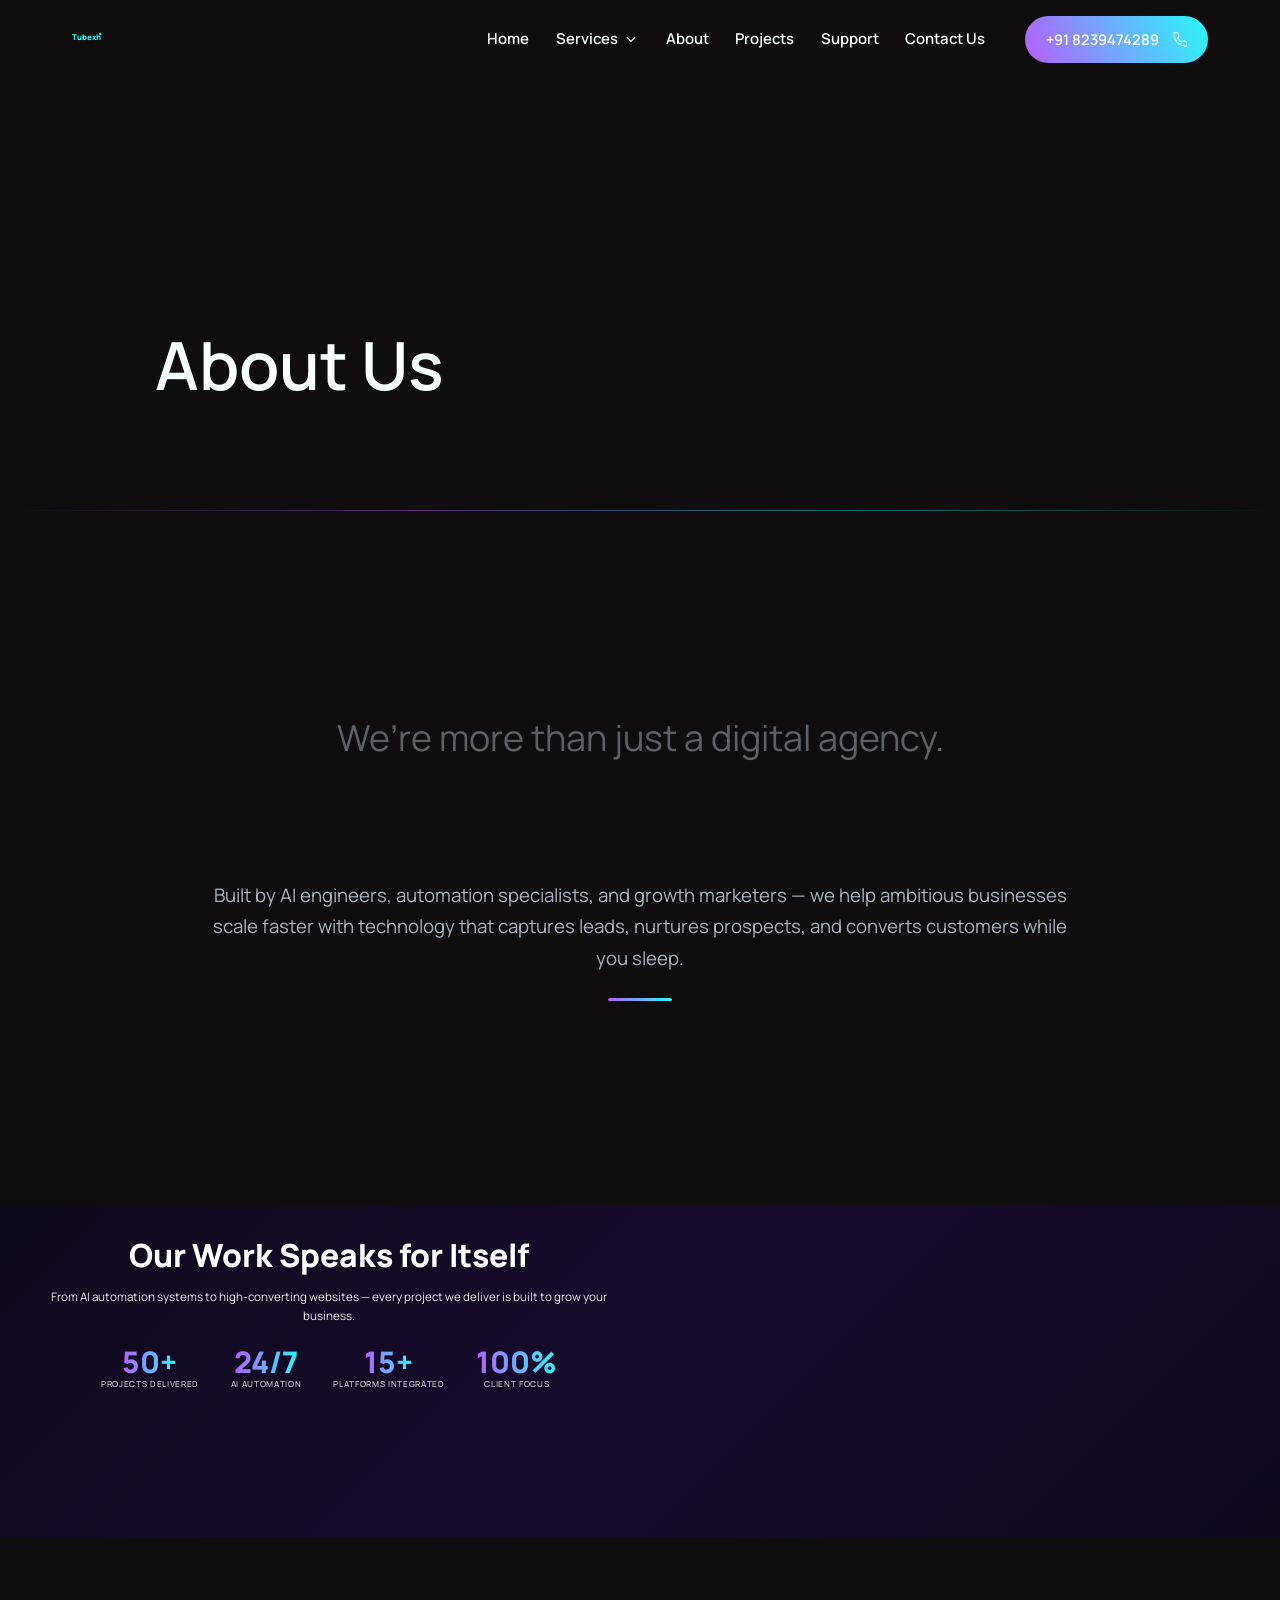
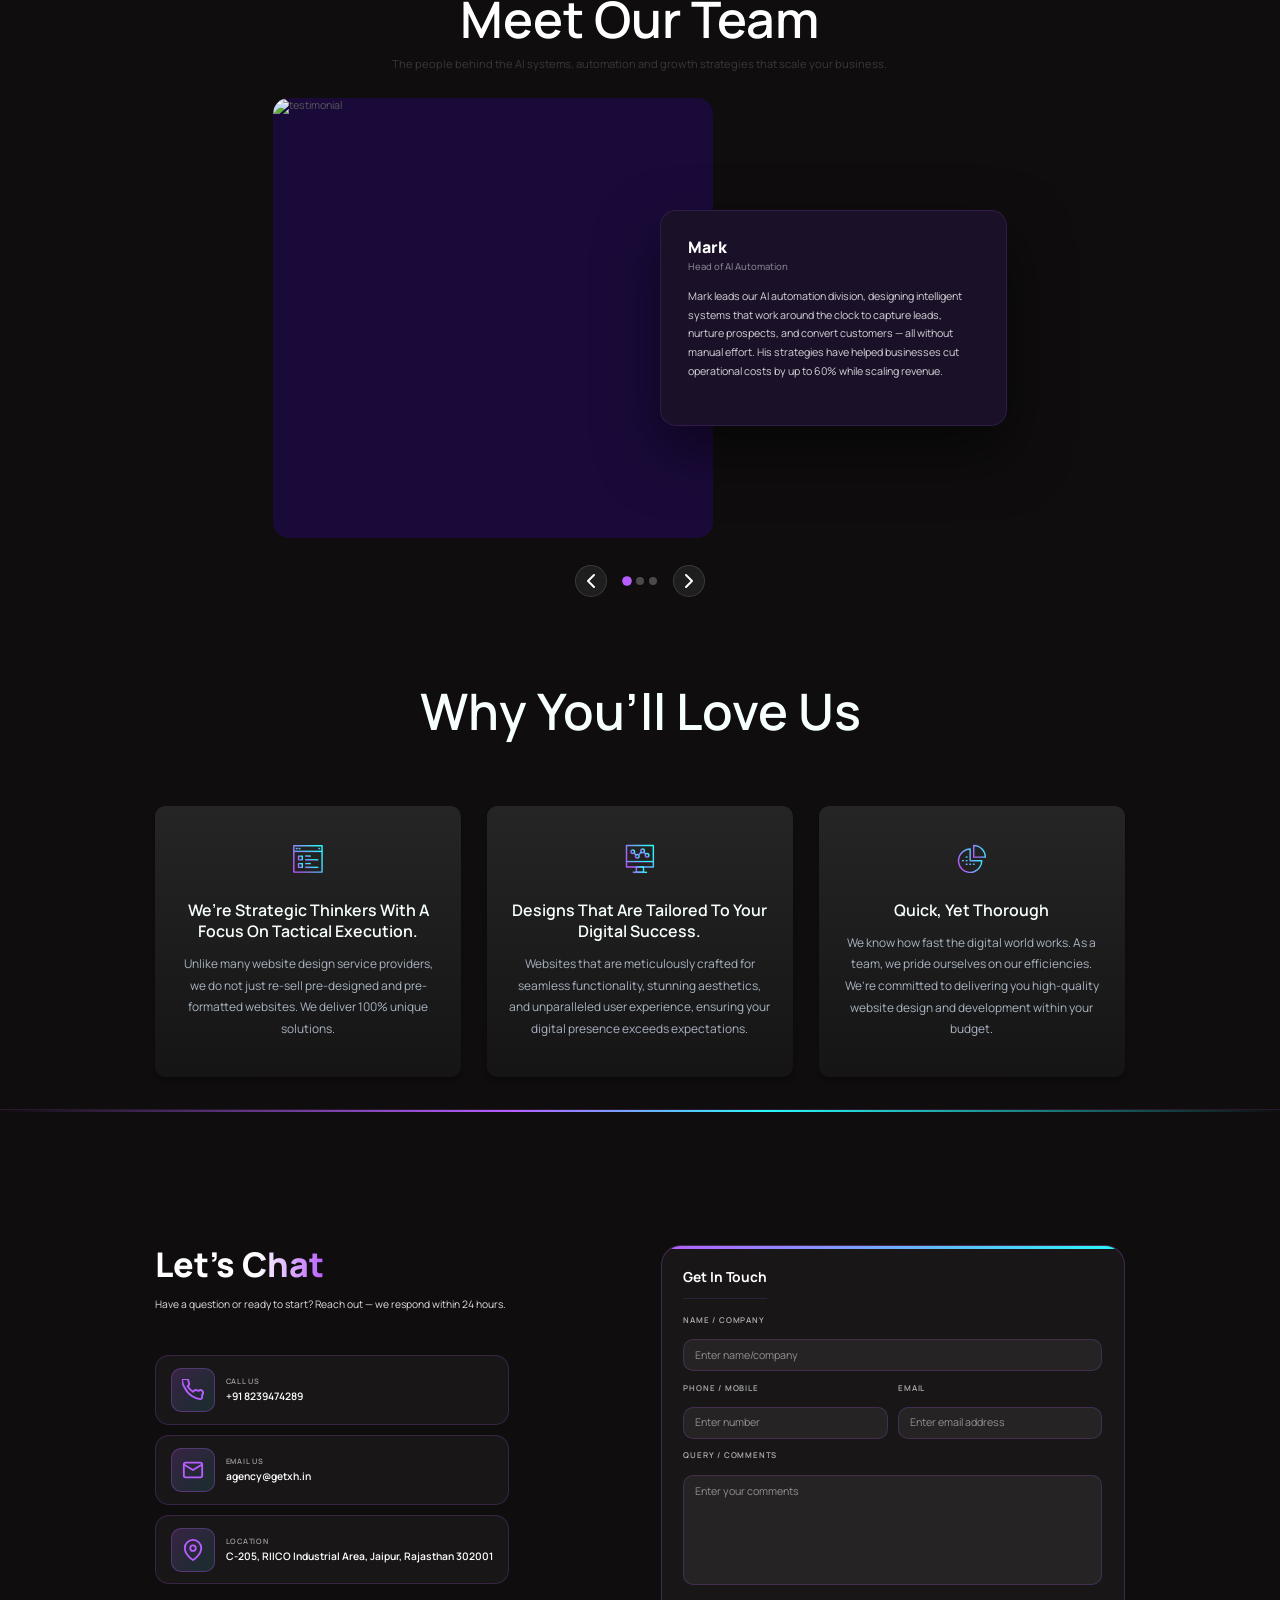
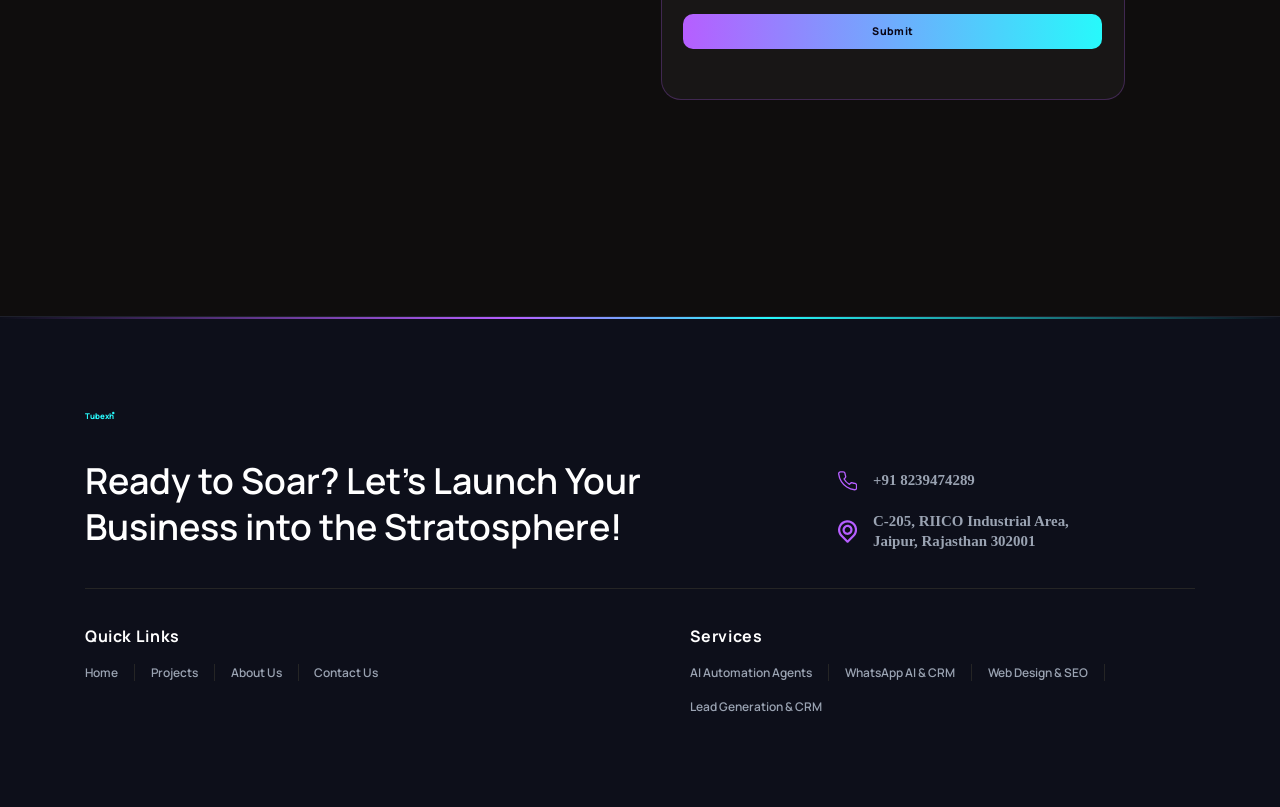
==== about/index.html @ eb11bc99 "Migrate to clean URLs: /about/, /contact/, /projects/ - Move about/contact/projects pages into subdi" ====
<!DOCTYPE html><html lang="en-AU" ><head><style id="tubexh-fouc-fix">html{background:#0f0d0d}body{opacity:0;transition:opacity 0.18s ease}.ct-code-block svg{max-width:3rem;max-height:3rem}</style><meta charset="UTF-8"><style id="staq-ccsspg-page">body{visibility:hidden}:root{--wp--preset--aspect-ratio--square:1;--wp--preset--aspect-ratio--4-3:4/3;--wp--preset--aspect-ratio--3-4:3/4;--wp--preset--aspect-ratio--3-2:3/2;--wp--preset--aspect-ratio--2-3:2/3;--wp--preset--aspect-ratio--16-9:16/9;--wp--preset--aspect-ratio--9-16:9/16;--wp--preset--color--black:#000000;--wp--preset--color--cyan-bluish-gray:#abb8c3;--wp--preset--color--white:#ffffff;--wp--preset--color--pale-pink:#f78da7;--wp--preset--color--vivid-red:#cf2e2e;--wp--preset--color--luminous-vivid-orange:#ff6900;--wp--preset--color--luminous-vivid-amber:#fcb900;--wp--preset--color--light-green-cyan:#7bdcb5;--wp--preset--color--vivid-green-cyan:#00d084;--wp--preset--color--pale-cyan-blue:#8ed1fc;--wp--preset--color--vivid-cyan-blue:#0693e3;--wp--preset--color--vivid-purple:#9b51e0;--wp--preset--gradient--vivid-cyan-blue-to-vivid-purple:linear-gradient(135deg,rgb(6,147,227) 0%,rgb(155,81,224) 100%);--wp--preset--gradient--light-green-cyan-to-vivid-green-cyan:linear-gradient(135deg,rgb(122,220,180) 0%,rgb(0,208,130) 100%);--wp--preset--gradient--luminous-vivid-amber-to-luminous-vivid-orange:linear-gradient(135deg,rgb(252,185,0) 0%,rgb(255,105,0) 100%);--wp--preset--gradient--luminous-vivid-orange-to-vivid-red:linear-gradient(135deg,rgb(255,105,0) 0%,rgb(207,46,46) 100%);--wp--preset--gradient--very-light-gray-to-cyan-bluish-gray:linear-gradient(135deg,rgb(238,238,238) 0%,rgb(169,184,195) 100%);--wp--preset--gradient--cool-to-warm-spectrum:linear-gradient(135deg,rgb(74,234,220) 0%,rgb(151,120,209) 20%,rgb(207,42,186) 40%,rgb(238,44,130) 60%,rgb(251,105,98) 80%,rgb(254,248,76) 100%);--wp--preset--gradient--blush-light-purple:linear-gradient(135deg,rgb(255,206,236) 0%,rgb(152,150,240) 100%);--wp--preset--gradient--blush-bordeaux:linear-gradient(135deg,rgb(254,205,165) 0%,rgb(254,45,45) 50%,rgb(107,0,62) 100%);--wp--preset--gradient--luminous-dusk:linear-gradient(135deg,rgb(255,203,112) 0%,rgb(199,81,192) 50%,rgb(65,88,208) 100%);--wp--preset--gradient--pale-ocean:linear-gradient(135deg,rgb(255,245,203) 0%,rgb(182,227,212) 50%,rgb(51,167,181) 100%);--wp--preset--gradient--electric-grass:linear-gradient(135deg,rgb(202,248,128) 0%,rgb(113,206,126) 100%);--wp--preset--gradient--midnight:linear-gradient(135deg,rgb(2,3,129) 0%,rgb(40,116,252) 100%);--wp--preset--font-size--small:13px;--wp--preset--font-size--medium:20px;--wp--preset--font-size--large:36px;--wp--preset--font-size--x-large:42px;--wp--preset--font-family--bwmodelicass-01:"BwModelicaSS01";--wp--preset--font-family--bwmodelicass-01-hairline:"BwModelicaSS01-Hairline";--wp--preset--font-family--meticula:"Meticula";--wp--preset--font-family--meticula-outline:"Meticula-Outline";--wp--preset--spacing--20:0.44rem;--wp--preset--spacing--30:0.67rem;--wp--preset--spacing--40:1rem;--wp--preset--spacing--50:1.5rem;--wp--preset--spacing--60:2.25rem;--wp--preset--spacing--70:3.38rem;--wp--preset--spacing--80:5.06rem;--wp--preset--shadow--natural:6px 6px 9px rgba(0, 0, 0, 0.2);--wp--preset--shadow--deep:12px 12px 50px rgba(0, 0, 0, 0.4);--wp--preset--shadow--sharp:6px 6px 0px rgba(0, 0, 0, 0.2);--wp--preset--shadow--outlined:6px 6px 0px -3px rgb(255, 255, 255), 6px 6px rgb(0, 0, 0);--wp--preset--shadow--crisp:6px 6px 0px rgb(0, 0, 0)}.btnGradientArrow{animation-duration:1s;animation-iteration-count:infinite}body{visibility:inherit}:root{--wp--preset--aspect-ratio--square:1;--wp--preset--aspect-ratio--4-3:4/3;--wp--preset--aspect-ratio--3-4:3/4;--wp--preset--aspect-ratio--3-2:3/2;--wp--preset--aspect-ratio--2-3:2/3;--wp--preset--aspect-ratio--16-9:16/9;--wp--preset--aspect-ratio--9-16:9/16;--wp--preset--color--black:#000000;--wp--preset--color--cyan-bluish-gray:#abb8c3;--wp--preset--color--white:#ffffff;--wp--preset--color--pale-pink:#f78da7;--wp--preset--color--vivid-red:#cf2e2e;--wp--preset--color--luminous-vivid-orange:#ff6900;--wp--preset--color--luminous-vivid-amber:#fcb900;--wp--preset--color--light-green-cyan:#7bdcb5;--wp--preset--color--vivid-green-cyan:#00d084;--wp--preset--color--pale-cyan-blue:#8ed1fc;--wp--preset--color--vivid-cyan-blue:#0693e3;--wp--preset--color--vivid-purple:#9b51e0;--wp--preset--gradient--vivid-cyan-blue-to-vivid-purple:linear-gradient(135deg,rgb(6,147,227) 0%,rgb(155,81,224) 100%);--wp--preset--gradient--light-green-cyan-to-vivid-green-cyan:linear-gradient(135deg,rgb(122,220,180) 0%,rgb(0,208,130) 100%);--wp--preset--gradient--luminous-vivid-amber-to-luminous-vivid-orange:linear-gradient(135deg,rgb(252,185,0) 0%,rgb(255,105,0) 100%);--wp--preset--gradient--luminous-vivid-orange-to-vivid-red:linear-gradient(135deg,rgb(255,105,0) 0%,rgb(207,46,46) 100%);--wp--preset--gradient--very-light-gray-to-cyan-bluish-gray:linear-gradient(135deg,rgb(238,238,238) 0%,rgb(169,184,195) 100%);--wp--preset--gradient--cool-to-warm-spectrum:linear-gradient(135deg,rgb(74,234,220) 0%,rgb(151,120,209) 20%,rgb(207,42,186) 40%,rgb(238,44,130) 60%,rgb(251,105,98) 80%,rgb(254,248,76) 100%);--wp--preset--gradient--blush-light-purple:linear-gradient(135deg,rgb(255,206,236) 0%,rgb(152,150,240) 100%);--wp--preset--gradient--blush-bordeaux:linear-gradient(135deg,rgb(254,205,165) 0%,rgb(254,45,45) 50%,rgb(107,0,62) 100%);--wp--preset--gradient--luminous-dusk:linear-gradient(135deg,rgb(255,203,112) 0%,rgb(199,81,192) 50%,rgb(65,88,208) 100%);--wp--preset--gradient--pale-ocean:linear-gradient(135deg,rgb(255,245,203) 0%,rgb(182,227,212) 50%,rgb(51,167,181) 100%);--wp--preset--gradient--electric-grass:linear-gradient(135deg,rgb(202,248,128) 0%,rgb(113,206,126) 100%);--wp--preset--gradient--midnight:linear-gradient(135deg,rgb(2,3,129) 0%,rgb(40,116,252) 100%);--wp--preset--font-size--small:13px;--wp--preset--font-size--medium:20px;--wp--preset--font-size--large:36px;--wp--preset--font-size--x-large:42px;--wp--preset--font-family--bwmodelicass-01:"BwModelicaSS01";--wp--preset--font-family--bwmodelicass-01-hairline:"BwModelicaSS01-Hairline";--wp--preset--font-family--meticula:"Meticula";--wp--preset--font-family--meticula-outline:"Meticula-Outline";--wp--preset--spacing--20:0.44rem;--wp--preset--spacing--30:0.67rem;--wp--preset--spacing--40:1rem;--wp--preset--spacing--50:1.5rem;--wp--preset--spacing--60:2.25rem;--wp--preset--spacing--70:3.38rem;--wp--preset--spacing--80:5.06rem;--wp--preset--shadow--natural:6px 6px 9px rgba(0, 0, 0, 0.2);--wp--preset--shadow--deep:12px 12px 50px rgba(0, 0, 0, 0.4);--wp--preset--shadow--sharp:6px 6px 0px rgba(0, 0, 0, 0.2);--wp--preset--shadow--outlined:6px 6px 0px -3px rgb(255, 255, 255), 6px 6px rgb(0, 0, 0);--wp--preset--shadow--crisp:6px 6px 0px rgb(0, 0, 0)}</style><meta name="viewport" content="width=device-width, initial-scale=1.0"><meta name='robots' content='index, follow, max-image-preview:large, max-snippet:-1, max-video-preview:-1' /><title>About Us | Tubexh – AI Automation & Digital Growth Agency</title><link staq-combined staq-no-minify rel="preload" as="style" onload="this.onload=null;this.rel='stylesheet'" type="text/css" media="all" href="/css/about-page.css"/><noscript staq-tag><link staq-combined staq-no-minify href="/css/about-page.css" rel="stylesheet" type="text/css" media="all"/></noscript><meta name="description" content="Learn about Tubexh – a Jaipur-based AI automation and digital growth agency." /><link rel="canonical" href="https://getxh.in/about/"/><meta property="og:locale" content="en_US" /><meta property="og:type" content="article" /><meta property="og:title" content="About Us - Tubexh" /><meta property="og:description" content="Learn about Tubexh – a Jaipur-based AI automation and digital growth agency." /><meta property="og:url" content="Learn about Tubexh – a Jaipur-based AI automation and digital growth agency helping businesses scale with WhatsApp bots, CRM, and web solutions." /><meta property="og:site_name" content="Tubexh" /><meta property="article:modified_time" content="2024-07-25T08:30:06+00:00" /><meta property="og:image:type" content="image/png" /><meta name="twitter:card" content="summary_large_image" /><script type="application/ld+json" class="yoast-schema-graph">{"@context":"https:\/\/schema.org","@graph":[{"@type":"WebPage","@id":"https:\/\/www.getxh.in\/about-us-tubexh\/","url":"https:\/\/www.getxh.in\/about-us-tubexh\/","name":"About Us - Tubexh","isPartOf":{"@id":"https:\/\/www.getxh.in\/#website"},"datePublished":"2020-09-25T01:45:56+00:00","dateModified":"2024-07-25T08:30:06+00:00","description":"Tubexh is a Jaipur-based AI automation and digital growth agency helping businesses scale with AI chatbots, WhatsApp automation, CRM systems, and websites. We have developed our own ultimate Oriented Content Management System for all business applications.","breadcrumb":{"@id":"https:\/\/www.getxh.in\/about-us-tubexh\/#breadcrumb"},"inLanguage":"en-AU","potentialAction":[{"@type":"ReadAction","target":["https:\/\/www.getxh.in\/about-us-tubexh\/"]}]},{"@type":"BreadcrumbList","@id":"https:\/\/www.getxh.in\/about-us-tubexh\/#breadcrumb","itemListElement":[{"@type":"ListItem","position":1,"name":"Home","item":"https:\/\/www.getxh.in\/"},{"@type":"ListItem","position":2,"name":"About Us"}]},{"@type":"WebSite","@id":"https:\/\/www.getxh.in\/#website","url":"https:\/\/www.getxh.in\/","name":"Tubexh","description":"Innovative Solutions for Your Digital Success","publisher":{"@id":"https:\/\/www.getxh.in\/#organization"},"alternateName":"AI Automation Agency","potentialAction":[{"@type":"SearchAction","target":{"@type":"EntryPoint","urlTemplate":"https:\/\/www.getxh.in\/?s={search_term_string}"},"query-input":{"@type":"PropertyValueSpecification","valueRequired":true,"valueName":"search_term_string"}}],"inLanguage":"en-AU"},{"@type":"Organization","@id":"https:\/\/www.getxh.in\/#organization","name":"Tubexh","alternateName":"AI Automation Agency","url":"https:\/\/www.getxh.in\/","logo":{"@type":"ImageObject","inLanguage":"en-AU","@id":"https:\/\/www.getxh.in\/#\/schema\/logo\/image\/","url":"https://getxh.in/logo.png","contentUrl":"https://getxh.in/logo.png","width":186,"height":199,"caption":"Tubexh"},"image":{"@id":"https:\/\/www.getxh.in\/#\/schema\/logo\/image\/"}}]}</script><link rel="alternate" title="oEmbed (JSON)" type="application/json+oembed" href="/wp-json/oembed/1.0/embed?url=https%3A%2F%2Fwww.getxh.in%2Fabout-us-tubexh%2F"/><link rel="alternate" title="oEmbed (XML)" type="text/xml+oembed" href="/wp-json/oembed/1.0/embed?url=https%3A%2F%2Fwww.getxh.in%2Fabout-us-tubexh%2F&#038;format=xml"/><style id='wp-img-auto-sizes-contain-inline-css' type='text/css'>img:is([sizes=auto i],[sizes^="auto," i]){contain-intrinsic-size:3000px 1500px}</style><style id='classic-theme-styles-inline-css' type='text/css'>.wp-block-button__link{color:#fff;background-color:#32373c;border-radius:9999px;box-shadow:none;text-decoration:none;padding:calc(.667em + 2px) calc(1.333em + 2px);font-size:1.125em}.wp-block-file__button{background:#32373c;color:#fff;text-decoration:none}</style><style id='global-styles-inline-css' type='text/css'>:root{--wp--preset--aspect-ratio--square:1;--wp--preset--aspect-ratio--4-3:4/3;--wp--preset--aspect-ratio--3-4:3/4;--wp--preset--aspect-ratio--3-2:3/2;--wp--preset--aspect-ratio--2-3:2/3;--wp--preset--aspect-ratio--16-9:16/9;--wp--preset--aspect-ratio--9-16:9/16;--wp--preset--color--black:#000000;--wp--preset--color--cyan-bluish-gray:#abb8c3;--wp--preset--color--white:#ffffff;--wp--preset--color--pale-pink:#f78da7;--wp--preset--color--vivid-red:#cf2e2e;--wp--preset--color--luminous-vivid-orange:#ff6900;--wp--preset--color--luminous-vivid-amber:#fcb900;--wp--preset--color--light-green-cyan:#7bdcb5;--wp--preset--color--vivid-green-cyan:#00d084;--wp--preset--color--pale-cyan-blue:#8ed1fc;--wp--preset--color--vivid-cyan-blue:#0693e3;--wp--preset--color--vivid-purple:#9b51e0;--wp--preset--gradient--vivid-cyan-blue-to-vivid-purple:linear-gradient(135deg,rgb(6,147,227) 0%,rgb(155,81,224) 100%);--wp--preset--gradient--light-green-cyan-to-vivid-green-cyan:linear-gradient(135deg,rgb(122,220,180) 0%,rgb(0,208,130) 100%);--wp--preset--gradient--luminous-vivid-amber-to-luminous-vivid-orange:linear-gradient(135deg,rgb(252,185,0) 0%,rgb(255,105,0) 100%);--wp--preset--gradient--luminous-vivid-orange-to-vivid-red:linear-gradient(135deg,rgb(255,105,0) 0%,rgb(207,46,46) 100%);--wp--preset--gradient--very-light-gray-to-cyan-bluish-gray:linear-gradient(135deg,rgb(238,238,238) 0%,rgb(169,184,195) 100%);--wp--preset--gradient--cool-to-warm-spectrum:linear-gradient(135deg,rgb(74,234,220) 0%,rgb(151,120,209) 20%,rgb(207,42,186) 40%,rgb(238,44,130) 60%,rgb(251,105,98) 80%,rgb(254,248,76) 100%);--wp--preset--gradient--blush-light-purple:linear-gradient(135deg,rgb(255,206,236) 0%,rgb(152,150,240) 100%);--wp--preset--gradient--blush-bordeaux:linear-gradient(135deg,rgb(254,205,165) 0%,rgb(254,45,45) 50%,rgb(107,0,62) 100%);--wp--preset--gradient--luminous-dusk:linear-gradient(135deg,rgb(255,203,112) 0%,rgb(199,81,192) 50%,rgb(65,88,208) 100%);--wp--preset--gradient--pale-ocean:linear-gradient(135deg,rgb(255,245,203) 0%,rgb(182,227,212) 50%,rgb(51,167,181) 100%);--wp--preset--gradient--electric-grass:linear-gradient(135deg,rgb(202,248,128) 0%,rgb(113,206,126) 100%);--wp--preset--gradient--midnight:linear-gradient(135deg,rgb(2,3,129) 0%,rgb(40,116,252) 100%);--wp--preset--font-size--small:13px;--wp--preset--font-size--medium:20px;--wp--preset--font-size--large:36px;--wp--preset--font-size--x-large:42px;--wp--preset--font-family--bwmodelicass-01:"BwModelicaSS01";--wp--preset--font-family--bwmodelicass-01-hairline:"BwModelicaSS01-Hairline";--wp--preset--font-family--meticula:"Meticula";--wp--preset--font-family--meticula-outline:"Meticula-Outline";--wp--preset--spacing--20:0.44rem;--wp--preset--spacing--30:0.67rem;--wp--preset--spacing--40:1rem;--wp--preset--spacing--50:1.5rem;--wp--preset--spacing--60:2.25rem;--wp--preset--spacing--70:3.38rem;--wp--preset--spacing--80:5.06rem;--wp--preset--shadow--natural:6px 6px 9px rgba(0, 0, 0, 0.2);--wp--preset--shadow--deep:12px 12px 50px rgba(0, 0, 0, 0.4);--wp--preset--shadow--sharp:6px 6px 0px rgba(0, 0, 0, 0.2);--wp--preset--shadow--outlined:6px 6px 0px -3px rgb(255, 255, 255), 6px 6px rgb(0, 0, 0);--wp--preset--shadow--crisp:6px 6px 0px rgb(0, 0, 0)}:where(.is-layout-flex){gap:.5em}:where(.is-layout-grid){gap:.5em}body .is-layout-flex{display:flex}.is-layout-flex{flex-wrap:wrap;align-items:center}.is-layout-flex>:is(*,div){margin:0}body .is-layout-grid{display:grid}.is-layout-grid>:is(*,div){margin:0}:where(.wp-block-columns.is-layout-flex){gap:2em}:where(.wp-block-columns.is-layout-grid){gap:2em}:where(.wp-block-post-template.is-layout-flex){gap:1.25em}:where(.wp-block-post-template.is-layout-grid){gap:1.25em}.has-black-color{color:var(--wp--preset--color--black)!important}.has-cyan-bluish-gray-color{color:var(--wp--preset--color--cyan-bluish-gray)!important}.has-white-color{color:var(--wp--preset--color--white)!important}.has-pale-pink-color{color:var(--wp--preset--color--pale-pink)!important}.has-vivid-red-color{color:var(--wp--preset--color--vivid-red)!important}.has-luminous-vivid-orange-color{color:var(--wp--preset--color--luminous-vivid-orange)!important}.has-luminous-vivid-amber-color{color:var(--wp--preset--color--luminous-vivid-amber)!important}.has-light-green-cyan-color{color:var(--wp--preset--color--light-green-cyan)!important}.has-vivid-green-cyan-color{color:var(--wp--preset--color--vivid-green-cyan)!important}.has-pale-cyan-blue-color{color:var(--wp--preset--color--pale-cyan-blue)!important}.has-vivid-cyan-blue-color{color:var(--wp--preset--color--vivid-cyan-blue)!important}.has-vivid-purple-color{color:var(--wp--preset--color--vivid-purple)!important}.has-black-background-color{background-color:var(--wp--preset--color--black)!important}.has-cyan-bluish-gray-background-color{background-color:var(--wp--preset--color--cyan-bluish-gray)!important}.has-white-background-color{background-color:var(--wp--preset--color--white)!important}.has-pale-pink-background-color{background-color:var(--wp--preset--color--pale-pink)!important}.has-vivid-red-background-color{background-color:var(--wp--preset--color--vivid-red)!important}.has-luminous-vivid-orange-background-color{background-color:var(--wp--preset--color--luminous-vivid-orange)!important}.has-luminous-vivid-amber-background-color{background-color:var(--wp--preset--color--luminous-vivid-amber)!important}.has-light-green-cyan-background-color{background-color:var(--wp--preset--color--light-green-cyan)!important}.has-vivid-green-cyan-background-color{background-color:var(--wp--preset--color--vivid-green-cyan)!important}.has-pale-cyan-blue-background-color{background-color:var(--wp--preset--color--pale-cyan-blue)!important}.has-vivid-cyan-blue-background-color{background-color:var(--wp--preset--color--vivid-cyan-blue)!important}.has-vivid-purple-background-color{background-color:var(--wp--preset--color--vivid-purple)!important}.has-black-border-color{border-color:var(--wp--preset--color--black)!important}.has-cyan-bluish-gray-border-color{border-color:var(--wp--preset--color--cyan-bluish-gray)!important}.has-white-border-color{border-color:var(--wp--preset--color--white)!important}.has-pale-pink-border-color{border-color:var(--wp--preset--color--pale-pink)!important}.has-vivid-red-border-color{border-color:var(--wp--preset--color--vivid-red)!important}.has-luminous-vivid-orange-border-color{border-color:var(--wp--preset--color--luminous-vivid-orange)!important}.has-luminous-vivid-amber-border-color{border-color:var(--wp--preset--color--luminous-vivid-amber)!important}.has-light-green-cyan-border-color{border-color:var(--wp--preset--color--light-green-cyan)!important}.has-vivid-green-cyan-border-color{border-color:var(--wp--preset--color--vivid-green-cyan)!important}.has-pale-cyan-blue-border-color{border-color:var(--wp--preset--color--pale-cyan-blue)!important}.has-vivid-cyan-blue-border-color{border-color:var(--wp--preset--color--vivid-cyan-blue)!important}.has-vivid-purple-border-color{border-color:var(--wp--preset--color--vivid-purple)!important}.has-vivid-cyan-blue-to-vivid-purple-gradient-background{background:var(--wp--preset--gradient--vivid-cyan-blue-to-vivid-purple)!important}.has-light-green-cyan-to-vivid-green-cyan-gradient-background{background:var(--wp--preset--gradient--light-green-cyan-to-vivid-green-cyan)!important}.has-luminous-vivid-amber-to-luminous-vivid-orange-gradient-background{background:var(--wp--preset--gradient--luminous-vivid-amber-to-luminous-vivid-orange)!important}.has-luminous-vivid-orange-to-vivid-red-gradient-background{background:var(--wp--preset--gradient--luminous-vivid-orange-to-vivid-red)!important}.has-very-light-gray-to-cyan-bluish-gray-gradient-background{background:var(--wp--preset--gradient--very-light-gray-to-cyan-bluish-gray)!important}.has-cool-to-warm-spectrum-gradient-background{background:var(--wp--preset--gradient--cool-to-warm-spectrum)!important}.has-blush-light-purple-gradient-background{background:var(--wp--preset--gradient--blush-light-purple)!important}.has-blush-bordeaux-gradient-background{background:var(--wp--preset--gradient--blush-bordeaux)!important}.has-luminous-dusk-gradient-background{background:var(--wp--preset--gradient--luminous-dusk)!important}.has-pale-ocean-gradient-background{background:var(--wp--preset--gradient--pale-ocean)!important}.has-electric-grass-gradient-background{background:var(--wp--preset--gradient--electric-grass)!important}.has-midnight-gradient-background{background:var(--wp--preset--gradient--midnight)!important}.has-small-font-size{font-size:var(--wp--preset--font-size--small)!important}.has-medium-font-size{font-size:var(--wp--preset--font-size--medium)!important}.has-large-font-size{font-size:var(--wp--preset--font-size--large)!important}.has-x-large-font-size{font-size:var(--wp--preset--font-size--x-large)!important}</style><style id='dominant-color-styles-inline-css' type='text/css'>img[data-dominant-color]:not(.has-transparency){background-color:var(--dominant-color)}</style><script type="text/javascript" src="/js/jquery.min.js" id="jquery-core-js"></script><script type="text/javascript" id="pys-js-extra">var pysOptions={"staticEvents":{"facebook":{"init_event":[{"delay":0,"type":"static","name":"PageView","pixelIds":["629898397888124"],"params":{"page_title":"About Us","post_type":"page","post_id":116,"plugin":"PixelYourSite","event_url":"www.getxh.in/about-us-tubexh/?staqPreload=116","user_role":"guest"},"e_id":"init_event","ids":[],"hasTimeWindow":!1,"timeWindow":0,"eventID":"","woo_order":"","edd_order":""}],"custom_event":[{"delay":0,"type":"static","name":"ViewContent","pixelIds":["629898397888124"],"params":{"page_title":"About Us","post_type":"page","post_id":116,"plugin":"PixelYourSite","event_url":"www.getxh.in/about-us-tubexh/?staqPreload=116","user_role":"guest"},"e_id":"custom_event","ids":[],"hasTimeWindow":!1,"timeWindow":0,"eventID":"","woo_order":"","edd_order":""}]}},"dynamicEvents":[],"triggerEvents":[],"triggerEventTypes":[],"facebook":{"pixelIds":["629898397888124"],"advancedMatchingEnabled":!0,"advancedMatching":[],"removeMetadata":!1,"wooVariableAsSimple":!1,"serverApiEnabled":!1,"ajaxForServerEvent":!0,"wooCRSendFromServer":!1,"send_external_id":!0},"ga":{"trackingIds":["UA-63283808-1",""],"enhanceLinkAttr":!1,"anonimizeIP":!1,"retargetingLogic":"ecomm","crossDomainEnabled":!1,"crossDomainAcceptIncoming":!1,"crossDomainDomains":[],"wooVariableAsSimple":!0,"isDebugEnabled":[""],"disableAdvertisingFeatures":!1,"disableAdvertisingPersonalization":!1},"google_ads":{"conversion_ids":[""],"enhanced_conversion":[],"wooVariableAsSimple":!1,"user_data":{"first_name":"","last_name":"","email":"","phone":""}},"debug":"","siteUrl":"https://www.getxh.in","ajaxUrl":"https://www.webadelaide.com.au/wp-admin/admin-ajax.php","trackUTMs":"1","trackTrafficSource":"1","user_id":"0","enable_lading_page_param":"1","cookie_duration":"7","enable_event_day_param":"1","enable_event_month_param":"1","enable_event_time_param":"1","enable_remove_target_url_param":"1","enable_remove_download_url_param":"1","visit_data_model":"first_visit","last_visit_duration":"60","enable_auto_save_advance_matching":"1","advance_matching_fn_names":["first_name","first-name","first name","name"],"advance_matching_ln_names":["last_name","last-name","last name"],"advance_matching_tel_names":["phone","tel"],"gdpr":{"ajax_enabled":!1,"all_disabled_by_api":!1,"facebook_disabled_by_api":!1,"tiktok_disabled_by_api":!1,"analytics_disabled_by_api":!1,"google_ads_disabled_by_api":!1,"pinterest_disabled_by_api":!1,"bing_disabled_by_api":!1,"facebook_prior_consent_enabled":!0,"tiktok_prior_consent_enabled":!0,"analytics_prior_consent_enabled":!0,"google_ads_prior_consent_enabled":!0,"pinterest_prior_consent_enabled":!0,"bing_prior_consent_enabled":!0,"cookiebot_integration_enabled":!1,"cookiebot_facebook_consent_category":"marketing","cookiebot_analytics_consent_category":"statistics","cookiebot_google_ads_consent_category":"marketing","cookiebot_pinterest_consent_category":"marketing","cookiebot_bing_consent_category":"marketing","cookie_notice_integration_enabled":!1,"cookie_law_info_integration_enabled":!1,"real_cookie_banner_integration_enabled":!1,"consent_magic_integration_enabled":!1},"automatic":{"enable_youtube":!0,"enable_vimeo":!0,"enable_video":!0},"woo":{"enabled":!1},"edd":{"enabled":!1}}</script><link rel="https://api.w.org/" href="/wp-json/"/><link rel="alternate" title="JSON" type="application/json" href="/wp-json/wp/v2/pages/116"/><link rel="EditURI" type="application/rsd+xml" title="RSD" href="/xmlrpc.php?rsd"/><link rel='shortlink' href="/?p=116"/><meta name="generator" content="dominant-color-images 1.2.1"><meta name="google-site-verification" content="Fd5xl_A4tYXoUNXkl4oNIaLJ-_yz4U4ZW3jadmUY4GQ" /><meta name="ahrefs-site-verification" content="8ad2e1282d07a9de14cea1675c6b13f6fe6f2a1df51f25cf735ef5c0e2f50e4b"><meta name="google-site-verification" content="W0W81bKMoh7rnPuMVgL2V0O3cS4X6xX97X9rKVzt-Cg" /><meta name="google-site-verification" content="SZ8oOpnm-KOz7zz-qkuxWkpUhnto8O7nojx7Ev9hUII" /><style>.formDark input:-webkit-autofill{-webkit-box-shadow:0 0 0 50px #0F0D0D inset;-webkit-text-fill-color:#fff;color:#fff}.formDark input:-webkit-autofill:focus{-webkit-box-shadow:0 0 0 50px #0F0D0D inset;-webkit-text-fill-color:#fff;color:#fff}.formDark input,.formDark textarea{color:white!important}.mj-project h2,.mj-project h3,.mj-project h4,.mj-project h5{margin-bottom:20px!important}[data-elementor-type="header"]{position:relative!important;z-index:9999!important}.mj-toggle-project{max-height:400px;overflow:hidden;transition:all 0.75s ease-in-out}.mj-toggle-project.show{max-height:100%;overflow:visible}</style><style class="wpcode-css-snippet">.btnGradientArrow{animation-duration:1s;animation-iteration-count:infinite}.btnNormal:hover .ms-bounce{animation-name:bounce;animation-timing-function:ease}@keyframes bounce{0%{transform:translateX(0)}50%{transform:translateX(10px)}100%{transform:translateX(0)}}</style><style type="text/css" id="wp-custom-css">.oxy-eci-collapsed::before{transform:rotate(-45deg)!important}.oxy-eci-collapsed::after{transform:rotate(45deg)!important}</style><link rel="preload" as="style" onload="this.onload=null;this.rel='stylesheet'" type="text/css" media="all" href="https://fonts.googleapis.com/css?family=Manrope%3A100%2C200%2C300%2C400%2C500%2C600%2C700%2C800%2C900&display=swap"/><noscript staq-tag><link href="https://fonts.googleapis.com/css?family=Manrope%3A100%2C200%2C300%2C400%2C500%2C600%2C700%2C800%2C900&display=swap" rel="stylesheet" type="text/css" media="all"/></noscript><link href="https://fonts.gstatic.com/" rel="preconnect" crossorigin=""/><script staq-script>!function(e){"use strict";var t=function(t,n,r,o){var i,a=e.document,d=a.createElement("link");if(n)i=n;else{var f=(a.body||a.getElementsByTagName("head")[0]).childNodes;i=f[f.length-1]}var l=a.styleSheets;if(o)for(var s in o)o.hasOwnProperty(s)&&d.setAttribute(s,o[s]);d.rel="stylesheet",d.href=t,d.media="only x",function e(t){if(a.body)return t();setTimeout(function(){e(t)})}(function(){i.parentNode.insertBefore(d,n?i:i.nextSibling)});var u=function(e){for(var t=d.href,n=l.length;n--;)if(l[n].href===t)return e();setTimeout(function(){u(e)})};function c(){d.addEventListener&&d.removeEventListener("load",c),d.media=r||"all"}return d.addEventListener&&d.addEventListener("load",c),d.onloadcssdefined=u,u(c),d};"undefined"!=typeof exports?exports.loadCSS=t:e.loadCSS=t}("undefined"!=typeof global?global:this);</script><link rel="stylesheet" type="text/css" href="/style.css"/><script>window.addEventListener("load",function(){document.body.style.opacity="1";});</script><script>document.addEventListener("DOMContentLoaded",function(){document.body.style.visibility="visible";});</script></head><body class="wp-singular page-template-default page page-id-116 wp-theme-oxygen-is-not-a-theme wp-embed-responsive oxygen-body" ><header id="div_block-196-3815" class="ct-div-block" ><section id="section-138-3815" class=" ct-section" ><div class="ct-section-inner-wrap"><div id="div_block-141-3815" class="ct-div-block" ><a id="link-8-3815" class="ct-link" href="/" ><div id="code_block-9-3815" class="ct-code-block" ><svg xmlns="http://www.w3.org/2000/svg" width="160" height="50" viewBox="0 0 160 50"><defs><linearGradient id="tG" x1="0" y1="0" x2="160" y2="50"><stop stop-color="#27F9FB"/><stop offset="1" stop-color="#7A17CC"/></linearGradient></defs><text x="0" y="40" font-family="Manrope,sans-serif" font-size="40" font-weight="800" fill="url(#tG)">Tubexh</text><circle cx="142" cy="10" r="6" fill="#27F9FB"/></svg></div></a><div id="div_block-143-3815" class="ct-div-block" ><a id="div_block-192-3815" class="ct-link" href="https://wa.me/918239474289" ><div id="code_block-190-3815" class="ct-code-block btnGradientArrow" ><svg width="100%" height="100%" viewBox="0 0 29 30" fill="none" xmlns="http://www.w3.org/2000/svg"><path d="M27.9457 21.5311V25.5957C27.9472 25.973 27.8699 26.3465 27.7187 26.6922C27.5676 27.038 27.3459 27.3483 27.0678 27.6034C26.7898 27.8585 26.4615 28.0527 26.1041 28.1736C25.7466 28.2945 25.3679 28.3394 24.9921 28.3054C20.8229 27.8524 16.8182 26.4278 13.2996 24.146C10.026 22.0658 7.2506 19.2904 5.17043 16.0168C2.88068 12.4822 1.45572 8.45801 1.011 4.27014C0.97714 3.89547 1.02167 3.51787 1.14174 3.16135C1.26182 2.80484 1.45481 2.47723 1.70843 2.19939C1.96206 1.92156 2.27076 1.69957 2.61487 1.54757C2.95899 1.39557 3.33098 1.31689 3.70717 1.31654H7.77176C8.42929 1.31007 9.06673 1.54291 9.56528 1.97166C10.0638 2.40041 10.3895 2.99582 10.4815 3.6469C10.653 4.94766 10.9712 6.22484 11.4299 7.45407C11.6122 7.939 11.6516 8.46603 11.5436 8.97271C11.4355 9.47938 11.1845 9.94446 10.8202 10.3128L9.09953 12.0335C11.0283 15.4255 13.8367 18.234 17.2287 20.1627L18.9494 18.442C19.3178 18.0777 19.7828 17.8267 20.2895 17.7186C20.7962 17.6106 21.3232 17.65 21.8081 17.8323C23.0374 18.291 24.3146 18.6092 25.6153 18.7807C26.2735 18.8736 26.8745 19.2051 27.3042 19.7122C27.7339 20.2193 27.9622 20.8666 27.9457 21.5311Z" stroke="#ffffff" stroke-width="2" stroke-linecap="round" stroke-linejoin="round"/></svg></div></a><div id="fancy_icon-182-3815" class="ct-fancy-icon triggerIcon" ><svg id="svg-fancy_icon-182-3815"><use xlink:href="#FontAwesomeicon-bars"></use></svg></div><nav id="-mega-menu-11-3815" class="oxy-mega-menu " ><ul class="oxy-inner-content oxy-mega-menu_inner" data-trigger=".no-trigger" data-hovertabs="true" data-odelay="0" data-cdelay="50" data-duration="300" data-mouseover="true" data-hash-close="false" data-auto-aria="true" data-type="individual" ><li id="-mega-dropdown-12-3815" class="oxy-mega-dropdown " ><a target="_self" href="/" class="oxy-mega-dropdown_link oxy-mega-dropdown_just-link "  ><span class="oxy-mega-dropdown_link-text">Home</span></a></li><li id="-mega-dropdown-15-3815" class="oxy-mega-dropdown " ><a href="/" class="oxy-mega-dropdown_link "  ><span class="oxy-mega-dropdown_link-text">Services</span><span class="oxy-mega-dropdown_icon"><svg id="icon-mega-dropdown-15-3815"><use xlink:href="#FontAwesomeicon-angle-down"></use></svg></span></a><div class="oxy-mega-dropdown_inner oxy-header-container" data-icon="FontAwesomeicon-angle-down"><div class="oxy-mega-dropdown_container"><div class="oxy-inner-content oxy-mega-dropdown_content oxy-header-container"><div id="div_block-28-3815" class="ct-div-block" ><div id="-pro-menu-31-3815" class="oxy-pro-menu " ><div class="oxy-pro-menu-mobile-open-icon " data-off-canvas-alignment=""><svg id="-pro-menu-31-3815-open-icon"><use xlink:href="#FontAwesomeicon-ellipsis-v"></use></svg>Menu</div> <div class="oxy-pro-menu-container oxy-pro-menu-dropdown-links-visible-on-mobile oxy-pro-menu-dropdown-links-toggle oxy-pro-menu-show-dropdown" data-aos-duration="400" data-oxy-pro-menu-dropdown-animation="fade-up" data-oxy-pro-menu-dropdown-animation-duration="0.4" data-entire-parent-toggles-dropdown="true" data-oxy-pro-menu-dropdown-animation-duration="0.4" data-oxy-pro-menu-dropdown-links-on-mobile="toggle"> <div class="menu-v2-featured-services-container"><ul id="menu-v2-featured-services" class="oxy-pro-menu-list"><li id="menu-item-3842" class="menu-item menu-item-type-post_type menu-item-object-page menu-item-home menu-item-3842"><a href="/">Home</a></li><li id="menu-item-3848" class="menu-item menu-item-type-post_type menu-item-object-page menu-item-3848"><a href="/projects/">Projects</a></li><li id="menu-item-3847" class="menu-item menu-item-type-post_type menu-item-object-page menu-item-3847"><a href="/about/">About Us</a></li><li id="menu-item-3849" class="menu-item menu-item-type-post_type menu-item-object-page menu-item-3849"><a href="/contact/">Contact Us</a></li></ul></div> <div class="oxy-pro-menu-mobile-close-icon"><svg id="svg--pro-menu-31-3815"><use xlink:href="#FontAwesomeicon-close"></use></svg>close</div> </div> </div></div></div></div></div></li><li id="-mega-dropdown-16-3815" class="oxy-mega-dropdown " ><a target="_self" href="/about/" class="oxy-mega-dropdown_link oxy-mega-dropdown_just-link "  ><span class="oxy-mega-dropdown_link-text">About</span></a></li><li id="-mega-dropdown-17-3815" class="oxy-mega-dropdown " ><a target="_self" href="/projects/" class="oxy-mega-dropdown_link oxy-mega-dropdown_just-link "  ><span class="oxy-mega-dropdown_link-text">Projects</span></a></li><li id="-mega-dropdown-18-3815" class="oxy-mega-dropdown " ><a target="_self" href="/contact/" class="oxy-mega-dropdown_link oxy-mega-dropdown_just-link "  ><span class="oxy-mega-dropdown_link-text">Support</span></a></li><li id="-mega-dropdown-19-3815" class="oxy-mega-dropdown " ><a target="_self" href="/contact/" class="oxy-mega-dropdown_link oxy-mega-dropdown_just-link "  ><span class="oxy-mega-dropdown_link-text">Contact Us</span></a></li></ul></nav><a id="div_block-145-3815" class="ct-link gradient btnNormal" href="tel:+919588894289" ><div id="text_block-146-3815" class="ct-text-block" >+91 8239474289</div><div id="code_block-147-3815" class="ct-code-block btnGradientArrow ms-bounce" ><svg width="100%" height="100%" viewBox="0 0 29 30" fill="none" xmlns="http://www.w3.org/2000/svg"><path d="M27.9457 21.5311V25.5957C27.9472 25.973 27.8699 26.3465 27.7187 26.6922C27.5676 27.038 27.3459 27.3483 27.0678 27.6034C26.7898 27.8585 26.4615 28.0527 26.1041 28.1736C25.7466 28.2945 25.3679 28.3394 24.9921 28.3054C20.8229 27.8524 16.8182 26.4278 13.2996 24.146C10.026 22.0658 7.2506 19.2904 5.17043 16.0168C2.88068 12.4822 1.45572 8.45801 1.011 4.27014C0.97714 3.89547 1.02167 3.51787 1.14174 3.16135C1.26182 2.80484 1.45481 2.47723 1.70843 2.19939C1.96206 1.92156 2.27076 1.69957 2.61487 1.54757C2.95899 1.39557 3.33098 1.31689 3.70717 1.31654H7.77176C8.42929 1.31007 9.06673 1.54291 9.56528 1.97166C10.0638 2.40041 10.3895 2.99582 10.4815 3.6469C10.653 4.94766 10.9712 6.22484 11.4299 7.45407C11.6122 7.939 11.6516 8.46603 11.5436 8.97271C11.4355 9.47938 11.1845 9.94446 10.8202 10.3128L9.09953 12.0335C11.0283 15.4255 13.8367 18.234 17.2287 20.1627L18.9494 18.442C19.3178 18.0777 19.7828 17.8267 20.2895 17.7186C20.7962 17.6106 21.3232 17.65 21.8081 17.8323C23.0374 18.291 24.3146 18.6092 25.6153 18.7807C26.2735 18.8736 26.8745 19.2051 27.3042 19.7122C27.7339 20.2193 27.9622 20.8666 27.9457 21.5311Z" stroke="currentColor" stroke-width="2" stroke-linecap="round" stroke-linejoin="round"/></svg></div></a></div></div></div></section></header><main id='inner_content-134-3815' class='ct-inner-content'><section id="section-253-116" class=" ct-section" ><div class="ct-section-inner-wrap"><div id="div_block-254-116" class="ct-div-block" ><h1 id="headline-255-116" class="ct-headline font100">About Us</h1></div></div></section><section id="section-7-116" class=" ct-section" ><div class="ct-section-inner-wrap"><div id="div_block-8-116" class="ct-div-block" ><div id="_rich_text-9-116" class="oxy-rich-text font54 text-reveal" data-aos="zoom-in" data-aos-duration="500" data-aos-delay="300" data-aos-once="false"><p>We’re more than just a digital agency.<br><span style="background: linear-gradient(90deg, #b65eff, #27f9fb); -webkit-background-clip: text; -webkit-text-fill-color: transparent; background-clip: text;">We build systems that grow your business on autopilot.</span></p><p style="font-size: 0.52em; color: #ffffff; font-weight: 400; margin-top: 1.5rem; line-height: 1.7;">Built by AI engineers, automation specialists, and growth marketers — we help ambitious businesses scale faster with technology that captures leads, nurtures prospects, and converts customers while you sleep.</p></div></div></div></section><section id="section-10-116" class=" ct-section" ><div class="ct-section-inner-wrap"><div id="div_block-10-tubexh" class="ct-div-block tubexh-collage-overlay"><h2 class="ct-headline tubexh-collage-heading">Our Work Speaks for Itself</h2><p class="tubexh-collage-sub">From AI automation systems to high-converting websites — every project we deliver is built to grow your business.</p><div class="tubexh-stats-row"><div class="tubexh-stat"><span class="tubexh-stat-num">50+</span><span class="tubexh-stat-label">Projects Delivered</span></div><div class="tubexh-stat"><span class="tubexh-stat-num">24/7</span><span class="tubexh-stat-label">AI Automation</span></div><div class="tubexh-stat"><span class="tubexh-stat-num">15+</span><span class="tubexh-stat-label">Platforms Integrated</span></div><div class="tubexh-stat"><span class="tubexh-stat-num">100%</span><span class="tubexh-stat-label">Client Focus</span></div></div></div></div></section><section id="section-tubexh-testimonials" class="ct-section"><div class="ct-section-inner-wrap"><div class="txh-tc-wrap">

  <div class="txh-tc-heading" data-aos="fade-down" data-aos-duration="500">
    <h3 class="ct-headline font75">Meet Our Team</h3>
    <p class="txh-tc-sub">The people behind the AI systems, automation and growth strategies that scale your business.</p>
  </div>

  <div class="txh-tc-desktop">
    <div class="txh-tc-avatar-wrap">
      <img id="txh-img-d" class="txh-tc-avatar" src="https://cdn.webadelaide.com.au/wp-content/uploads/2024/07/Mark-Portrait.png" alt="testimonial" draggable="false" />
    </div>
    <div class="txh-tc-card">
      <div id="txh-content-d" class="txh-tc-content">
        <h2 class="txh-tc-name" id="txh-name-d">Mark</h2>
        <p class="txh-tc-role" id="txh-role-d">Head of AI Automation</p>
        <p class="txh-tc-desc" id="txh-desc-d">Mark leads our AI automation division, designing intelligent systems that work around the clock to capture leads, nurture prospects, and convert customers — all without manual effort. His strategies have helped businesses cut operational costs by up to 60% while scaling revenue.</p>
        
      </div>
    </div>
  </div>

  <div class="txh-tc-mobile">
    <div class="txh-tc-mob-avatar-wrap">
      <img id="txh-img-m" class="txh-tc-mob-avatar" src="https://cdn.webadelaide.com.au/wp-content/uploads/2024/07/Mark-Portrait.png" alt="testimonial" draggable="false" />
    </div>
    <div id="txh-content-m" class="txh-tc-mob-content">
      <h2 class="txh-tc-name" id="txh-name-m">Mark</h2>
      <p class="txh-tc-role" id="txh-role-m">Head of AI Automation</p>
      <p class="txh-tc-desc" id="txh-desc-m">Mark leads our AI automation division, designing intelligent systems that work around the clock to capture leads, nurture prospects, and convert customers — all without manual effort. His strategies have helped businesses cut operational costs by up to 60% while scaling revenue.</p>
      
    </div>
  </div>

  <div class="txh-tc-nav">
    <button class="txh-tc-btn" id="txh-prev" aria-label="Previous"><svg width="24" height="24" viewBox="0 0 24 24" fill="none" stroke="currentColor" stroke-width="2" stroke-linecap="round" stroke-linejoin="round"><polyline points="15 18 9 12 15 6"></polyline></svg></button>
    <div class="txh-tc-dots" id="txh-dots">
      <button class="txh-dot txh-dot-active" data-i="0"></button>
      <button class="txh-dot" data-i="1"></button>
      <button class="txh-dot" data-i="2"></button>
    </div>
    <button class="txh-tc-btn" id="txh-next" aria-label="Next"><svg width="24" height="24" viewBox="0 0 24 24" fill="none" stroke="currentColor" stroke-width="2" stroke-linecap="round" stroke-linejoin="round"><polyline points="9 18 15 12 9 6"></polyline></svg></button>
  </div>

</div></div></section><script>
(function(){
  var T=[
    {name:'Mark',role:'Head of AI Automation',desc:'Mark leads our AI automation division, designing intelligent systems that work around the clock to capture leads, nurture prospects, and convert customers — all without manual effort. His strategies have helped businesses cut operational costs by up to 60% while scaling revenue.',img:'https://cdn.webadelaide.com.au/wp-content/uploads/2024/07/Mark-Portrait.png'},
    {name:'Sarah',role:'WhatsApp AI & CRM Specialist',desc:'Sarah specialises in building WhatsApp AI chatbots and CRM pipelines that turn conversations into conversions. From automated follow-ups to full sales funnel integration, she ensures no lead ever falls through the cracks.',img:'https://cdn.webadelaide.com.au/wp-content/uploads/2024/07/Sarah-Portrait.png'},
    {name:'Renae',role:'Web Design & SEO Lead',desc:'Renae combines sharp web design instincts with deep SEO expertise to build websites that not only look stunning but rank and perform. Every site she delivers is optimised for speed, search visibility, and conversion from day one.',img:'https://cdn.webadelaide.com.au/wp-content/uploads/2024/07/Renae-Portrait.png'}
  ];
  var cur=0;
  function fade(el,fn){el.style.opacity='0';el.style.transform='translateY(8px)';setTimeout(function(){fn();el.style.opacity='1';el.style.transform='translateY(0)';},220);}
  function go(i){
    var t=T[i];
    var id=document.getElementById('txh-img-d');
    var im=document.getElementById('txh-img-m');
    if(id){id.style.opacity='0';id.style.transition='opacity 0.22s';setTimeout(function(){id.src=t.img;id.style.opacity='1';},220);}
    if(im){im.style.opacity='0';im.style.transition='opacity 0.22s';setTimeout(function(){im.src=t.img;im.style.opacity='1';},220);}
    var cd=document.getElementById('txh-content-d');
    var cm=document.getElementById('txh-content-m');
    if(cd){fade(cd,function(){document.getElementById('txh-name-d').textContent=t.name;document.getElementById('txh-role-d').textContent=t.role;document.getElementById('txh-desc-d').textContent=t.desc;});}
    if(cm){fade(cm,function(){document.getElementById('txh-name-m').textContent=t.name;document.getElementById('txh-role-m').textContent=t.role;document.getElementById('txh-desc-m').textContent=t.desc;});}
    document.querySelectorAll('.txh-dot').forEach(function(d){d.classList.toggle('txh-dot-active',parseInt(d.dataset.i)===i);});
    cur=i;
  }
  document.getElementById('txh-prev').addEventListener('click',function(){go((cur-1+T.length)%T.length);});
  document.getElementById('txh-next').addEventListener('click',function(){go((cur+1)%T.length);});
  document.querySelectorAll('.txh-dot').forEach(function(d){d.addEventListener('click',function(){go(parseInt(d.dataset.i));});});
  
  
})();
</script><section id="section-163-116" class=" ct-section" ><div class="ct-section-inner-wrap"><div id="div_block-164-116" class="ct-div-block width1460" ></div></section><section id="section-181-116" class=" ct-section" ><div class="ct-section-inner-wrap"><div id="div_block-196-116" class="ct-div-block " ></div></section><section id="section-219-116" class=" ct-section" ><div class="ct-section-inner-wrap"><div id="div_block-220-116" class="ct-div-block width1460" ><div id="div_block-222-116" class="ct-div-block" ><h3 id="headline-223-116" class="ct-headline font75" data-aos="fade-down" data-aos-duration="500" data-aos-delay="300">Why You’ll Love Us</h3></div><div id="div_block-224-116" class="ct-div-block" ><div id="div_block-225-116" class="ct-div-block" data-aos="fade-right" data-aos-duration="500" data-aos-delay="300"><div id="code_block-226-116" class="ct-code-block" ><svg width="100%" height="100%" viewBox="0 0 66 65" fill="none" xmlns="http://www.w3.org/2000/svg"><path d="M62.234 5.21582H3.76758V59.7845H62.234V5.21582Z" stroke="url(#paint0_linear_3213_147)" stroke-width="3" stroke-linejoin="round"/><path d="M3.76758 16.9092H62.234" stroke="url(#paint1_linear_3213_147)" stroke-width="3" stroke-linejoin="round"/><path d="M7.66602 11.0625H11.5638" stroke="url(#paint2_linear_3213_147)" stroke-width="3" stroke-linejoin="round"/><path d="M13.5117 11.0625H17.4095" stroke="url(#paint3_linear_3213_147)" stroke-width="3" stroke-linejoin="round"/><path d="M54.4395 11.0625H58.3372" stroke="url(#paint4_linear_3213_147)" stroke-width="3" stroke-linejoin="round"/><path d="M21.3072 26.6533H13.5117V34.4488H21.3072V26.6533Z" stroke="url(#paint5_linear_3213_147)" stroke-width="3" stroke-linejoin="round"/><path d="M21.3072 42.2446H13.5117V50.0402H21.3072V42.2446Z" stroke="url(#paint6_linear_3213_147)" stroke-width="3" stroke-linejoin="round"/><path d="M27.1543 26.6533H38.8476" stroke="url(#paint7_linear_3213_147)" stroke-width="3" stroke-linejoin="round"/><path d="M27.1543 34.4492H54.4386" stroke="url(#paint8_linear_3213_147)" stroke-width="3" stroke-linejoin="round"/><path d="M27.1543 42.2446H38.8476" stroke="url(#paint9_linear_3213_147)" stroke-width="3" stroke-linejoin="round"/><path d="M27.1543 50.04H54.4386" stroke="url(#paint10_linear_3213_147)" stroke-width="3" stroke-linejoin="round"/><defs><linearGradient id="paint0_linear_3213_147" x1="57.6481" y1="10.1764" x2="3.09176" y2="40.4781" gradientUnits="userSpaceOnUse"><stop stop-color="#27F9FB"/><stop offset="1" stop-color="#B358FE"/></linearGradient><linearGradient id="paint1_linear_3213_147" x1="57.6481" y1="17.0001" x2="57.5705" y2="19.3528" gradientUnits="userSpaceOnUse"><stop stop-color="#27F9FB"/><stop offset="1" stop-color="#B358FE"/></linearGradient><linearGradient id="paint2_linear_3213_147" x1="11.258" y1="11.1534" x2="10.3217" y2="13.0453" gradientUnits="userSpaceOnUse"><stop stop-color="#27F9FB"/><stop offset="1" stop-color="#B358FE"/></linearGradient><linearGradient id="paint3_linear_3213_147" x1="17.1038" y1="11.1534" x2="16.1674" y2="13.0453" gradientUnits="userSpaceOnUse"><stop stop-color="#27F9FB"/><stop offset="1" stop-color="#B358FE"/></linearGradient><linearGradient id="paint4_linear_3213_147" x1="58.0315" y1="11.1534" x2="57.0952" y2="13.0453" gradientUnits="userSpaceOnUse"><stop stop-color="#27F9FB"/><stop offset="1" stop-color="#B358FE"/></linearGradient><linearGradient id="paint5_linear_3213_147" x1="20.6958" y1="27.362" x2="13.1936" y2="31.251" gradientUnits="userSpaceOnUse"><stop stop-color="#27F9FB"/><stop offset="1" stop-color="#B358FE"/></linearGradient><linearGradient id="paint6_linear_3213_147" x1="20.6958" y1="42.9533" x2="13.1936" y2="46.8423" gradientUnits="userSpaceOnUse"><stop stop-color="#27F9FB"/><stop offset="1" stop-color="#B358FE"/></linearGradient><linearGradient id="paint7_linear_3213_147" x1="37.9304" y1="26.7442" x2="37.5521" y2="29.0371" gradientUnits="userSpaceOnUse"><stop stop-color="#27F9FB"/><stop offset="1" stop-color="#B358FE"/></linearGradient><linearGradient id="paint8_linear_3213_147" x1="52.2985" y1="34.5401" x2="52.1328" y2="36.8837" gradientUnits="userSpaceOnUse"><stop stop-color="#27F9FB"/><stop offset="1" stop-color="#B358FE"/></linearGradient><linearGradient id="paint9_linear_3213_147" x1="37.9304" y1="42.3355" x2="37.5521" y2="44.6285" gradientUnits="userSpaceOnUse"><stop stop-color="#27F9FB"/><stop offset="1" stop-color="#B358FE"/></linearGradient><linearGradient id="paint10_linear_3213_147" x1="52.2985" y1="50.1309" x2="52.1328" y2="52.4746" gradientUnits="userSpaceOnUse"><stop stop-color="#27F9FB"/><stop offset="1" stop-color="#B358FE"/></linearGradient></defs></svg></div><div id="div_block-228-116" class="ct-div-block" ><h4 id="headline-229-116" class="ct-headline font24">We’re strategic thinkers with a focus on tactical execution.<br></h4><div id="_rich_text-230-116" class="oxy-rich-text font18" ><p>Unlike many website design service providers, we do not just re-sell pre-designed and pre-formatted websites. We deliver 100% unique solutions.</p></div></div></div><div id="div_block-231-116" class="ct-div-block" data-aos="fade-right" data-aos-duration="500" data-aos-delay="600"><div id="code_block-232-116" class="ct-code-block" ><svg width="100%" height="100%" viewBox="0 0 66 65" fill="none" xmlns="http://www.w3.org/2000/svg"><path d="M60.7936 4.70557H5.20508V49.1764H60.7936V4.70557Z" stroke="url(#paint0_linear_3213_1451)" stroke-width="3" stroke-linejoin="round"/><path d="M40.4115 49.1763H25.5879V60.294H40.4115V49.1763Z" stroke="url(#paint1_linear_3213_1451)" stroke-width="3" stroke-linejoin="round"/><path d="M18.1758 60.2939H47.823" stroke="url(#paint2_linear_3213_1451)" stroke-width="3" stroke-linejoin="round"/><path d="M5.20508 38.0586H60.7936" stroke="url(#paint3_linear_3213_1451)" stroke-width="3" stroke-linejoin="round"/><path d="M27.4403 30.6467C29.487 30.6467 31.1462 28.9875 31.1462 26.9408C31.1462 24.8941 29.487 23.2349 27.4403 23.2349C25.3936 23.2349 23.7344 24.8941 23.7344 26.9408C23.7344 28.9875 25.3936 30.6467 27.4403 30.6467Z" stroke="url(#paint4_linear_3213_1451)" stroke-width="3" stroke-linejoin="round"/><path d="M47.8231 28.7941C49.8698 28.7941 51.529 27.1349 51.529 25.0882C51.529 23.0415 49.8698 21.3823 47.8231 21.3823C45.7764 21.3823 44.1172 23.0415 44.1172 25.0882C44.1172 27.1349 45.7764 28.7941 47.8231 28.7941Z" stroke="url(#paint5_linear_3213_1451)" stroke-width="3" stroke-linejoin="round"/><path d="M38.5575 19.529C40.6042 19.529 42.2634 17.8698 42.2634 15.8231C42.2634 13.7764 40.6042 12.1172 38.5575 12.1172C36.5108 12.1172 34.8516 13.7764 34.8516 15.8231C34.8516 17.8698 36.5108 19.529 38.5575 19.529Z" stroke="url(#paint6_linear_3213_1451)" stroke-width="3" stroke-linejoin="round"/><path d="M18.1766 21.382C20.2233 21.382 21.8825 19.7228 21.8825 17.6761C21.8825 15.6294 20.2233 13.9702 18.1766 13.9702C16.1299 13.9702 14.4707 15.6294 14.4707 17.6761C14.4707 19.7228 16.1299 21.382 18.1766 21.382Z" stroke="url(#paint7_linear_3213_1451)" stroke-width="3" stroke-linejoin="round"/><path d="M20.0293 19.5293L25.5882 25.0882" stroke="url(#paint8_linear_3213_1451)" stroke-width="3" stroke-linejoin="round"/><path d="M29.293 25.0881L36.7048 17.6763" stroke="url(#paint9_linear_3213_1451)" stroke-width="3" stroke-linejoin="round"/><path d="M40.4121 17.6763L45.971 23.2351" stroke="url(#paint10_linear_3213_1451)" stroke-width="3" stroke-linejoin="round"/><defs><linearGradient id="paint0_linear_3213_1451" x1="56.4334" y1="8.74816" x2="8.63213" y2="39.7229" gradientUnits="userSpaceOnUse"><stop stop-color="#27F9FB"/><stop offset="1" stop-color="#B358FE"/></linearGradient><linearGradient id="paint1_linear_3213_1451" x1="39.2488" y1="50.1869" x2="27.0008" y2="58.6526" gradientUnits="userSpaceOnUse"><stop stop-color="#27F9FB"/><stop offset="1" stop-color="#B358FE"/></linearGradient><linearGradient id="paint2_linear_3213_1451" x1="45.4976" y1="60.3848" x2="45.345" y2="62.7302" gradientUnits="userSpaceOnUse"><stop stop-color="#27F9FB"/><stop offset="1" stop-color="#B358FE"/></linearGradient><linearGradient id="paint3_linear_3213_1451" x1="56.4334" y1="38.1495" x2="56.3518" y2="40.502" gradientUnits="userSpaceOnUse"><stop stop-color="#27F9FB"/><stop offset="1" stop-color="#B358FE"/></linearGradient><linearGradient id="paint4_linear_3213_1451" x1="30.5648" y1="23.9086" x2="23.432" y2="27.6063" gradientUnits="userSpaceOnUse"><stop stop-color="#27F9FB"/><stop offset="1" stop-color="#B358FE"/></linearGradient><linearGradient id="paint5_linear_3213_1451" x1="50.9476" y1="22.0561" x2="43.8148" y2="25.7537" gradientUnits="userSpaceOnUse"><stop stop-color="#27F9FB"/><stop offset="1" stop-color="#B358FE"/></linearGradient><linearGradient id="paint6_linear_3213_1451" x1="41.682" y1="12.791" x2="34.5491" y2="16.4886" gradientUnits="userSpaceOnUse"><stop stop-color="#27F9FB"/><stop offset="1" stop-color="#B358FE"/></linearGradient><linearGradient id="paint7_linear_3213_1451" x1="21.3011" y1="14.644" x2="14.1683" y2="18.3416" gradientUnits="userSpaceOnUse"><stop stop-color="#27F9FB"/><stop offset="1" stop-color="#B358FE"/></linearGradient><linearGradient id="paint8_linear_3213_1451" x1="25.1521" y1="20.0346" x2="19.8025" y2="22.8078" gradientUnits="userSpaceOnUse"><stop stop-color="#27F9FB"/><stop offset="1" stop-color="#B358FE"/></linearGradient><linearGradient id="paint9_linear_3213_1451" x1="36.1234" y1="18.35" x2="28.9905" y2="22.0477" gradientUnits="userSpaceOnUse"><stop stop-color="#27F9FB"/><stop offset="1" stop-color="#B358FE"/></linearGradient><linearGradient id="paint10_linear_3213_1451" x1="45.5349" y1="18.1816" x2="40.1853" y2="20.9548" gradientUnits="userSpaceOnUse"><stop stop-color="#27F9FB"/><stop offset="1" stop-color="#B358FE"/></linearGradient></defs></svg></div><div id="div_block-233-116" class="ct-div-block" ><h4 id="headline-234-116" class="ct-headline font24">Designs That Are Tailored To Your Digital Success.<br></h4><div id="_rich_text-235-116" class="oxy-rich-text font18" ><p>Websites that are meticulously crafted for seamless functionality, stunning aesthetics, and unparalleled user experience, ensuring your digital presence exceeds expectations.</p></div></div></div><div id="div_block-236-116" class="ct-div-block" data-aos="fade-right" data-aos-duration="500" data-aos-delay="900"><div id="code_block-237-116" class="ct-code-block" ><svg width="100%" height="100%" viewBox="0 0 66 65" fill="none" xmlns="http://www.w3.org/2000/svg"><path d="M60.7934 28.7939C60.7934 25.6306 60.1704 22.4983 58.9598 19.5757C57.7493 16.6532 55.9749 13.9977 53.7381 11.7609C51.5013 9.52407 48.8458 7.74974 45.9233 6.53918C43.0008 5.32863 39.8684 4.70557 36.7051 4.70557V28.7939H60.7934Z" stroke="url(#paint0_linear_3213_866)" stroke-width="3" stroke-linejoin="round"/><path d="M29.2935 36.2056V12.1172C24.5292 12.1172 19.872 13.5299 15.9107 16.1768C11.9494 18.8237 8.8619 22.5858 7.03871 26.9873C5.21552 31.3889 4.73849 36.2323 5.66794 40.905C6.5974 45.5777 8.89159 49.8698 12.2604 53.2386C15.6292 56.6074 19.9214 58.9016 24.5941 59.8311C29.2667 60.7605 34.1101 60.2835 38.5117 58.4603C42.9133 56.6371 46.6753 53.5496 49.3222 49.5883C51.9691 45.627 53.3818 40.9698 53.3818 36.2056H29.2935Z" stroke="url(#paint1_linear_3213_866)" stroke-width="3" stroke-linejoin="round"/><path d="M23.7352 36.2056H20.0293" stroke="url(#paint2_linear_3213_866)" stroke-width="3" stroke-linejoin="round"/><path d="M16.3231 36.2056H12.6172" stroke="url(#paint3_linear_3213_866)" stroke-width="3" stroke-linejoin="round"/><path d="M23.7352 28.7939H20.0293" stroke="url(#paint4_linear_3213_866)" stroke-width="3" stroke-linejoin="round"/><path d="M23.7352 43.6177H20.0293" stroke="url(#paint5_linear_3213_866)" stroke-width="3" stroke-linejoin="round"/><path d="M31.1473 43.6177H27.4414" stroke="url(#paint6_linear_3213_866)" stroke-width="3" stroke-linejoin="round"/><path d="M38.5575 43.6177H34.8516" stroke="url(#paint7_linear_3213_866)" stroke-width="3" stroke-linejoin="round"/><defs><linearGradient id="paint0_linear_3213_866" x1="58.904" y1="6.89531" x2="35.7222" y2="18.9126" gradientUnits="userSpaceOnUse"><stop stop-color="#27F9FB"/><stop offset="1" stop-color="#B358FE"/></linearGradient><linearGradient id="paint1_linear_3213_866" x1="49.603" y1="16.4967" x2="3.23934" y2="40.5312" gradientUnits="userSpaceOnUse"><stop stop-color="#27F9FB"/><stop offset="1" stop-color="#B358FE"/></linearGradient><linearGradient id="paint2_linear_3213_866" x1="23.4445" y1="36.2965" x2="22.4799" y2="38.1497" gradientUnits="userSpaceOnUse"><stop stop-color="#27F9FB"/><stop offset="1" stop-color="#B358FE"/></linearGradient><linearGradient id="paint3_linear_3213_866" x1="16.0324" y1="36.2965" x2="15.0678" y2="38.1497" gradientUnits="userSpaceOnUse"><stop stop-color="#27F9FB"/><stop offset="1" stop-color="#B358FE"/></linearGradient><linearGradient id="paint4_linear_3213_866" x1="23.4445" y1="28.8848" x2="22.4799" y2="30.738" gradientUnits="userSpaceOnUse"><stop stop-color="#27F9FB"/><stop offset="1" stop-color="#B358FE"/></linearGradient><linearGradient id="paint5_linear_3213_866" x1="23.4445" y1="43.7086" x2="22.4799" y2="45.5618" gradientUnits="userSpaceOnUse"><stop stop-color="#27F9FB"/><stop offset="1" stop-color="#B358FE"/></linearGradient><linearGradient id="paint6_linear_3213_866" x1="30.8566" y1="43.7086" x2="29.892" y2="45.5618" gradientUnits="userSpaceOnUse"><stop stop-color="#27F9FB"/><stop offset="1" stop-color="#B358FE"/></linearGradient><linearGradient id="paint7_linear_3213_866" x1="38.2668" y1="43.7086" x2="37.3021" y2="45.5618" gradientUnits="userSpaceOnUse"><stop stop-color="#27F9FB"/><stop offset="1" stop-color="#B358FE"/></linearGradient></defs></svg></div><div id="div_block-238-116" class="ct-div-block" ><h4 id="headline-239-116" class="ct-headline font24">Quick, Yet Thorough<br></h4><div id="_rich_text-240-116" class="oxy-rich-text font18" ><p>We know how fast the digital world works. As a team, we pride ourselves on our efficiencies. We’re committed to delivering you high-quality website design and development within your budget.</p></div></div></div></div></div></div></section><section id="section-243-116" class=" ct-section" ><div class="ct-section-inner-wrap"><div id="div_block-244-116" class="ct-div-block width1460" ><div id="div_block-245-116" class="ct-div-block"><h3 id="headline-247-116" class="ct-headline font75">Let's Chat</h3><p id="_rich_text-249-116" class="oxy-rich-text font22">Have a question or ready to start? Reach out — we respond within 24 hours.</p><div class="tubexh-contact-cards"><a href="tel:+919588894289" class="tubexh-contact-card"><div class="tubexh-contact-icon"><svg xmlns="http://www.w3.org/2000/svg" width="22" height="22" viewBox="0 0 24 24" fill="none" stroke="currentColor" stroke-width="2" stroke-linecap="round" stroke-linejoin="round"><path d="M22 16.92v3a2 2 0 01-2.18 2 19.79 19.79 0 01-8.63-3.07A19.5 19.5 0 013.07 9.81a19.79 19.79 0 01-3.07-8.68A2 2 0 012 .18h3a2 2 0 012 1.72c.127.96.361 1.903.7 2.81a2 2 0 01-.45 2.11L6.09 7.91a16 16 0 006 6l1.27-1.27a2 2 0 012.11-.45c.907.339 1.85.573 2.81.7A2 2 0 0122 16.92z"/></svg></div><div class="tubexh-contact-info"><span class="tubexh-contact-label">Call Us</span><span class="tubexh-contact-value">+91 8239474289</span></div></a><a href="mailto:agency@getxh.in" class="tubexh-contact-card"><div class="tubexh-contact-icon"><svg xmlns="http://www.w3.org/2000/svg" width="22" height="22" viewBox="0 0 24 24" fill="none" stroke="currentColor" stroke-width="2" stroke-linecap="round" stroke-linejoin="round"><path d="M4 4h16c1.1 0 2 .9 2 2v12c0 1.1-.9 2-2 2H4c-1.1 0-2-.9-2-2V6c0-1.1.9-2 2-2z"/><polyline points="22,6 12,12 2,6"/></svg></div><div class="tubexh-contact-info"><span class="tubexh-contact-label">Email Us</span><span class="tubexh-contact-value">agency@getxh.in</span></div></a><a href="https://maps.app.goo.gl/KJjDyE3gB7BcNsFg7" target="_blank" class="tubexh-contact-card"><div class="tubexh-contact-icon"><svg xmlns="http://www.w3.org/2000/svg" width="22" height="22" viewBox="0 0 24 24" fill="none" stroke="currentColor" stroke-width="2" stroke-linecap="round" stroke-linejoin="round"><path d="M21 10c0 7-9 13-9 13s-9-6-9-13a9 9 0 0118 0z"/><circle cx="12" cy="10" r="3"/></svg></div><div class="tubexh-contact-info"><span class="tubexh-contact-label">Location</span><span class="tubexh-contact-value">C-205, RIICO Industrial Area, Jaipur, Rajasthan 302001</span></div></a></div></div><div id="div_block-250-116" class="ct-div-block" data-aos="zoom-in" data-aos-duration="500" data-aos-delay="600"><div id="text_block-251-116" class="ct-text-block font42" >Get in Touch</div><div id="shortcode-252-116" class="ct-shortcode form1" ><div class="wpcf7 no-js" id="wpcf7-f3937-o1" lang="en-AU" dir="ltr" data-wpcf7-id="3937"><div class="screen-reader-response"><p role="status" aria-live="polite" aria-atomic="true"></p> <ul></ul></div><form action="#" method="post" class="wpcf7-form init cf7mls-no-scroll cf7mls-auto-return-first-step cf7mls-no-moving-animation" aria-label="Contact form" novalidate="novalidate" data-status="init"><fieldset class="hidden-fields-container"><input type="hidden" name="_wpcf7" value="3937" /><input type="hidden" name="_wpcf7_version" value="6.1.5" /><input type="hidden" name="_wpcf7_locale" value="en_AU" /><input type="hidden" name="_wpcf7_unit_tag" value="wpcf7-f3937-o1" /><input type="hidden" name="_wpcf7_container_post" value="0" /><input type="hidden" name="_wpcf7_posted_data_hash" value="" /></fieldset><div class="innerContainer"><p><label>Name / Company<span class="redText">*</span></label><br /><span class="wpcf7-form-control-wrap" data-name="Name"><input size="40" maxlength="400" class="wpcf7-form-control wpcf7-text wpcf7-validates-as-required" aria-required="true" aria-invalid="false" placeholder="Enter name/company" value="" type="text" name="Name" /></span></p></div><div class="container"><div class="innerContainer"><p><label>Phone / Mobile <span class="redText">*</span></label><br /><span class="wpcf7-form-control-wrap" data-name="Phone"><input size="40" maxlength="400" class="wpcf7-form-control wpcf7-tel wpcf7-validates-as-required wpcf7-text wpcf7-validates-as-tel" aria-required="true" aria-invalid="false" placeholder="Enter number" value="" type="tel" name="Phone" /></span></p></div><div class="innerContainer"><p><label>Email <span class="redText">*</span></label><br /><span class="wpcf7-form-control-wrap" data-name="Email"><input size="40" maxlength="400" class="wpcf7-form-control wpcf7-email wpcf7-validates-as-required wpcf7-text wpcf7-validates-as-email" aria-required="true" aria-invalid="false" placeholder="Enter email address" value="" type="email" name="Email" /></span></p></div></div><div class="innerContainer"><p><label>Query / Comments <span class="redText">*</span></label><br /><span class="wpcf7-form-control-wrap" data-name="Message"><textarea cols="40" rows="10" maxlength="2000" class="wpcf7-form-control wpcf7-textarea wpcf7-validates-as-required" aria-required="true" aria-invalid="false" placeholder="Enter your comments" name="Message"></textarea></span></p></div><p><input class="wpcf7-form-control wpcf7-submit has-spinner" type="submit" value="Submit" /></p><div class="wpcf7-response-output" aria-hidden="true"></div></form></div></div></div></div></div></section></main><footer id="section-148-3815" class=" ct-section section" ><div class="ct-section-inner-wrap"><div id="div_block-149-3815" class="ct-div-block" ><div id="div_block-150-3815" class="ct-div-block" ><a id="link-153-3815" class="ct-link" href="/" ><div id="code_block-154-3815" class="ct-code-block" ><svg xmlns="http://www.w3.org/2000/svg" width="160" height="50" viewBox="0 0 160 50"><defs><linearGradient id="tGf" x1="0" y1="0" x2="160" y2="50"><stop stop-color="#27F9FB"/><stop offset="1" stop-color="#7A17CC"/></linearGradient></defs><text x="0" y="40" font-family="Manrope,sans-serif" font-size="40" font-weight="800" fill="url(#tGf)">Tubexh</text><circle cx="142" cy="10" r="6" fill="#27F9FB"/></svg></div></a><h5 id="text_block-156-3815" class="ct-text-block font54" >Ready to Soar? Let's Launch Your Business into the Stratosphere!</h5></div><div id="div_block-157-3815" class="ct-div-block" ><a id="div_block-158-3815" class="ct-link" href="tel:+919588894289" ><div id="code_block-159-3815" class="ct-code-block" ><svg width="100%" height="100%" viewBox="0 0 29 30" fill="none" xmlns="http://www.w3.org/2000/svg"><path d="M27.9457 21.5311V25.5957C27.9472 25.973 27.8699 26.3465 27.7187 26.6922C27.5676 27.038 27.3459 27.3483 27.0678 27.6034C26.7898 27.8585 26.4615 28.0527 26.1041 28.1736C25.7466 28.2945 25.3679 28.3394 24.9921 28.3054C20.8229 27.8524 16.8182 26.4278 13.2996 24.146C10.026 22.0658 7.2506 19.2904 5.17043 16.0168C2.88068 12.4822 1.45572 8.45801 1.011 4.27014C0.97714 3.89547 1.02167 3.51787 1.14174 3.16135C1.26182 2.80484 1.45481 2.47723 1.70843 2.19939C1.96206 1.92156 2.27076 1.69957 2.61487 1.54757C2.95899 1.39557 3.33098 1.31689 3.70717 1.31654H7.77176C8.42929 1.31007 9.06673 1.54291 9.56528 1.97166C10.0638 2.40041 10.3895 2.99582 10.4815 3.6469C10.653 4.94766 10.9712 6.22484 11.4299 7.45407C11.6122 7.939 11.6516 8.46603 11.5436 8.97271C11.4355 9.47938 11.1845 9.94446 10.8202 10.3128L9.09953 12.0335C11.0283 15.4255 13.8367 18.234 17.2287 20.1627L18.9494 18.442C19.3178 18.0777 19.7828 17.8267 20.2895 17.7186C20.7962 17.6106 21.3232 17.65 21.8081 17.8323C23.0374 18.291 24.3146 18.6092 25.6153 18.7807C26.2735 18.8736 26.8745 19.2051 27.3042 19.7122C27.7339 20.2193 27.9622 20.8666 27.9457 21.5311Z" stroke="#B65EFF" stroke-width="2" stroke-linecap="round" stroke-linejoin="round"/></svg></div><div id="text_block-160-3815" class="ct-text-block font22" >+91 8239474289</div></a><a id="link-163-3815" class="ct-link" href="https://maps.app.goo.gl/KJjDyE3gB7BcNsFg7" target="_blank" ><div id="code_block-164-3815" class="ct-code-block" ><svg width="100%" height="100%" viewBox="0 0 23 28" fill="none" xmlns="http://www.w3.org/2000/svg"><path d="M22.7568 10.6305C22.5684 8.67005 21.8756 6.79181 20.7458 5.17865C19.6159 3.56549 18.0876 2.2724 16.3096 1.4253C14.5317 0.578191 12.5646 0.205939 10.6001 0.344788C8.63549 0.483638 6.74036 1.12886 5.0992 2.21762C3.68927 3.1604 2.50564 4.40375 1.63335 5.85835C0.761053 7.31295 0.221745 8.94269 0.0541661 10.6305C-0.110224 12.3072 0.10069 13.9995 0.671606 15.5847C1.24252 17.1698 2.15912 18.6079 3.35491 19.7947L10.4663 26.9195C10.591 27.0453 10.7394 27.1451 10.9029 27.2132C11.0664 27.2813 11.2418 27.3164 11.4189 27.3164C11.596 27.3164 11.7714 27.2813 11.9349 27.2132C12.0984 27.1451 12.2468 27.0453 12.3716 26.9195L19.4561 19.7947C20.6519 18.6079 21.5685 17.1698 22.1394 15.5847C22.7103 13.9995 22.9212 12.3072 22.7568 10.6305ZM17.5776 17.9029L11.4055 24.075L5.23338 17.9029C4.32378 16.9932 3.62702 15.8933 3.19318 14.6823C2.75934 13.4713 2.59921 12.1791 2.72428 10.8988C2.85016 9.59881 3.26335 8.34299 3.93397 7.22219C4.6046 6.10139 5.5159 5.14362 6.60198 4.41811C8.02552 3.47249 9.6965 2.96806 11.4055 2.96806C13.1145 2.96806 14.7855 3.47249 16.209 4.41811C17.2918 5.14081 18.2011 6.09436 18.8716 7.21024C19.542 8.32613 19.957 9.57667 20.0867 10.872C20.2159 12.1566 20.0577 13.4539 19.6238 14.6699C19.1898 15.8859 18.4909 16.9902 17.5776 17.9029ZM11.4055 5.75988C10.2113 5.75988 9.04393 6.114 8.051 6.77746C7.05806 7.44091 6.28416 8.38391 5.82717 9.4872C5.37017 10.5905 5.2506 11.8045 5.48357 12.9758C5.71655 14.147 6.29161 15.2229 7.13603 16.0673C7.98045 16.9117 9.05631 17.4868 10.2276 17.7197C11.3988 17.9527 12.6128 17.8332 13.7161 17.3762C14.8194 16.9192 15.7624 16.1453 16.4259 15.1523C17.0893 14.1594 17.4434 12.992 17.4434 11.7978C17.4399 10.1975 16.8026 8.66383 15.6711 7.53227C14.5395 6.4007 13.0058 5.76342 11.4055 5.75988ZM11.4055 15.1522C10.7421 15.1522 10.0935 14.9555 9.54189 14.5869C8.99026 14.2183 8.56031 13.6944 8.30642 13.0815C8.05254 12.4686 7.98611 11.7941 8.11554 11.1434C8.24497 10.4927 8.56445 9.89502 9.03357 9.42589C9.50269 8.95677 10.1004 8.63729 10.7511 8.50786C11.4018 8.37843 12.0762 8.44486 12.6892 8.69875C13.3021 8.95264 13.826 9.38258 14.1946 9.93421C14.5632 10.4858 14.7599 11.1344 14.7599 11.7978C14.7599 12.6875 14.4065 13.5407 13.7774 14.1698C13.1484 14.7988 12.2951 15.1522 11.4055 15.1522Z" fill="#B65EFF"/></svg></div><div id="text_block-165-3815" class="ct-text-block font22" >C-205, RIICO Industrial Area,<br>Jaipur, Rajasthan 302001</div></a></div></div><div id="div_block-174-3815" class="ct-div-block" ><div id="div_block-175-3815" class="ct-div-block" ><h5 id="text_block-176-3815" class="ct-text-block font24" >Quick Links</h5><div id="-pro-menu-193-3815" class="oxy-pro-menu footer-menus " ><div class="oxy-pro-menu-mobile-open-icon " data-off-canvas-alignment=""><svg id="-pro-menu-193-3815-open-icon"><use xlink:href="#FontAwesomeicon-ellipsis-v"></use></svg>Menu</div> <div class="oxy-pro-menu-container oxy-pro-menu-dropdown-links-visible-on-mobile oxy-pro-menu-dropdown-links-toggle oxy-pro-menu-show-dropdown" data-aos-duration="400" data-oxy-pro-menu-dropdown-animation="fade-up" data-oxy-pro-menu-dropdown-animation-duration="0.4" data-entire-parent-toggles-dropdown="true" data-oxy-pro-menu-dropdown-animation-duration="0.4" data-oxy-pro-menu-dropdown-links-on-mobile="toggle"> <div class="menu-v2-footer-quicklinks-container"><ul id="menu-v2-footer-quicklinks" class="oxy-pro-menu-list"><li id="menu-item-3842" class="menu-item menu-item-type-post_type menu-item-object-page menu-item-home menu-item-3842"><a href="/">Home</a></li><li id="menu-item-3848" class="menu-item menu-item-type-post_type menu-item-object-page menu-item-3848"><a href="/projects/">Projects</a></li><li id="menu-item-3847" class="menu-item menu-item-type-post_type menu-item-object-page menu-item-3847"><a href="/about/">About Us</a></li><li id="menu-item-3849" class="menu-item menu-item-type-post_type menu-item-object-page menu-item-3849"><a href="/contact/">Contact Us</a></li></ul></div> <div class="oxy-pro-menu-mobile-close-icon"><svg id="svg--pro-menu-193-3815"><use xlink:href="#FontAwesomeicon-close"></use></svg>close</div> </div> </div></div><div id="div_block-179-3815" class="ct-div-block" ><h5 id="text_block-180-3815" class="ct-text-block font24" >Services</h5><div id="-pro-menu-195-3815" class="oxy-pro-menu footer-menus " ><div class="oxy-pro-menu-mobile-open-icon " data-off-canvas-alignment=""><svg id="-pro-menu-195-3815-open-icon"><use xlink:href="#FontAwesomeicon-ellipsis-v"></use></svg>Menu</div> <div class="oxy-pro-menu-container oxy-pro-menu-dropdown-links-visible-on-mobile oxy-pro-menu-dropdown-links-toggle oxy-pro-menu-show-dropdown" data-aos-duration="400" data-oxy-pro-menu-dropdown-animation="fade-up" data-oxy-pro-menu-dropdown-animation-duration="0.4" data-entire-parent-toggles-dropdown="true" data-oxy-pro-menu-dropdown-animation-duration="0.4" data-oxy-pro-menu-dropdown-links-on-mobile="toggle"> <div class="menu-v2-footer-services-container"><ul id="menu-v2-footer-services" class="oxy-pro-menu-list"><li class="menu-item"><a href="/#section-98-64">AI Automation Agents</a></li><li class="menu-item"><a href="/#section-98-64">WhatsApp AI &amp; CRM</a></li><li class="menu-item"><a href="/#section-98-64">Web Design &amp; SEO</a></li><li class="menu-item"><a href="/#section-98-64">Lead Generation &amp; CRM</a></li></ul></div> <div class="oxy-pro-menu-mobile-close-icon"><svg id="svg--pro-menu-195-3815"><use xlink:href="#FontAwesomeicon-close"></use></svg>close</div> </div> </div></div></div></div></footer><div id="div_block-105-3815" class="ct-div-block" ><div id="-off-canvas-186-3815" class="oxy-off-canvas " ><div class="oxy-offcanvas_backdrop"></div><div id="-off-canvas-186-3815-inner" class="offcanvas-inner oxy-inner-content" role="dialog" aria-label="offcanvas content" tabindex="0" data-start="false" data-click-outside="true" data-trigger-selector=".triggerIcon" data-esc="true" data-focus-selector=".offcanvas-inner" data-reset="400" data-hashclose="true" data-burger-sync="false" data-overflow="true" data-auto-aria="true" data-focus-trap="true" ><div id="fancy_icon-115-3815" class="ct-fancy-icon triggerIcon" ><svg id="svg-fancy_icon-115-3815"><use xlink:href="#Lineariconsicon-cross-circle"></use></svg></div><div id="div_block-117-3815" class="ct-div-block" ><div id="code_block-114-3815" class="ct-code-block" ><svg xmlns="http://www.w3.org/2000/svg" width="160" height="50" viewBox="0 0 160 50"><defs><linearGradient id="tGm" x1="0" y1="0" x2="160" y2="50"><stop stop-color="#27F9FB"/><stop offset="1" stop-color="#7A17CC"/></linearGradient></defs><text x="0" y="40" font-family="Manrope,sans-serif" font-size="40" font-weight="800" fill="url(#tGm)">Tubexh</text><circle cx="142" cy="10" r="6" fill="#27F9FB"/></svg></div><div id="-pro-menu-118-3815" class="oxy-pro-menu " ><div class="oxy-pro-menu-mobile-open-icon " data-off-canvas-alignment=""><svg id="-pro-menu-118-3815-open-icon"><use xlink:href="#FontAwesomeicon-ellipsis-v"></use></svg>Menu</div> <div class="oxy-pro-menu-container oxy-pro-menu-dropdown-links-visible-on-mobile oxy-pro-menu-dropdown-links-toggle oxy-pro-menu-show-dropdown" data-aos-duration="400" data-oxy-pro-menu-dropdown-animation="fade-up" data-oxy-pro-menu-dropdown-animation-duration="0.4" data-entire-parent-toggles-dropdown="true" data-oxy-pro-menu-dropdown-animation-duration="0.4" data-oxy-pro-menu-dropdown-links-on-mobile="toggle"> <div class="menu-v2-mobile-menu-container"><ul id="menu-v2-mobile-menu" class="oxy-pro-menu-list"><li id="menu-item-3842" class="menu-item menu-item-type-post_type menu-item-object-page menu-item-home menu-item-3842"><a href="/">Home</a></li><li id="menu-item-3848" class="menu-item menu-item-type-post_type menu-item-object-page menu-item-3848"><a href="/projects/">Projects</a></li><li id="menu-item-3847" class="menu-item menu-item-type-post_type menu-item-object-page menu-item-3847"><a href="/about/">About Us</a></li><li id="menu-item-3849" class="menu-item menu-item-type-post_type menu-item-object-page menu-item-3849"><a href="/contact/">Contact Us</a></li></ul></div> <div class="oxy-pro-menu-mobile-close-icon"><svg id="svg--pro-menu-118-3815"><use xlink:href="#FontAwesomeicon-close"></use></svg>close</div> </div> </div><div id="div_block-119-3815" class="ct-div-block" ><div id="div_block-120-3815" class="ct-div-block" ><a id="link-121-3815" class="ct-link transition" href="tel:+919588894289" ><div id="code_block-122-3815" class="ct-code-block" ><svg xmlns="http://www.w3.org/2000/svg" viewBox="0 0 29 30" fill="none"> <path d="M27.9457 21.5311V25.5957C27.9472 25.973 27.8699 26.3465 27.7187 26.6922C27.5676 27.038 27.3459 27.3483 27.0678 27.6034C26.7898 27.8585 26.4615 28.0527 26.1041 28.1736C25.7466 28.2945 25.3679 28.3394 24.9921 28.3054C20.8229 27.8524 16.8182 26.4278 13.2996 24.146C10.026 22.0658 7.2506 19.2904 5.17043 16.0168C2.88068 12.4822 1.45572 8.45801 1.011 4.27014C0.97714 3.89547 1.02167 3.51787 1.14174 3.16135C1.26182 2.80484 1.45481 2.47723 1.70843 2.19939C1.96206 1.92156 2.27076 1.69957 2.61487 1.54757C2.95899 1.39557 3.33098 1.31689 3.70717 1.31654H7.77176C8.42929 1.31007 9.06673 1.54291 9.56528 1.97166C10.0638 2.40041 10.3895 2.99582 10.4815 3.6469C10.653 4.94766 10.9712 6.22484 11.4299 7.45407C11.6122 7.939 11.6516 8.46603 11.5436 8.97271C11.4355 9.47938 11.1845 9.94446 10.8202 10.3128L9.09953 12.0335C11.0283 15.4255 13.8367 18.234 17.2287 20.1627L18.9494 18.442C19.3178 18.0777 19.7828 17.8267 20.2895 17.7186C20.7962 17.6106 21.3232 17.65 21.8081 17.8323C23.0374 18.291 24.3146 18.6092 25.6153 18.7807C26.2735 18.8736 26.8745 19.2051 27.3042 19.7122C27.7339 20.2193 27.9622 20.8666 27.9457 21.5311Z" stroke="#B65EFF" stroke-width="2" stroke-linecap="round" stroke-linejoin="round"/></svg></div><div id="text_block-123-3815" class="ct-text-block font22" >+91 8239474289</div></a><a id="link-124-3815" class="ct-link transition" href="https://maps.app.goo.gl/KJjDyE3gB7BcNsFg7" target="_blank" ><div id="code_block-125-3815" class="ct-code-block" ><svg xmlns="http://www.w3.org/2000/svg" width="100%" height="100%" viewBox="0 0 23 28" fill="none"> <path d="M22.7568 10.6305C22.5684 8.67005 21.8756 6.79181 20.7458 5.17865C19.6159 3.56549 18.0876 2.2724 16.3096 1.4253C14.5317 0.578191 12.5646 0.205939 10.6001 0.344788C8.63549 0.483638 6.74036 1.12886 5.0992 2.21762C3.68927 3.1604 2.50564 4.40375 1.63335 5.85835C0.761053 7.31295 0.221745 8.94269 0.0541661 10.6305C-0.110224 12.3072 0.10069 13.9995 0.671606 15.5847C1.24252 17.1698 2.15912 18.6079 3.35491 19.7947L10.4663 26.9195C10.591 27.0453 10.7394 27.1451 10.9029 27.2132C11.0664 27.2813 11.2418 27.3164 11.4189 27.3164C11.596 27.3164 11.7714 27.2813 11.9349 27.2132C12.0984 27.1451 12.2468 27.0453 12.3716 26.9195L19.4561 19.7947C20.6519 18.6079 21.5685 17.1698 22.1394 15.5847C22.7103 13.9995 22.9212 12.3072 22.7568 10.6305ZM17.5776 17.9029L11.4055 24.075L5.23338 17.9029C4.32378 16.9932 3.62702 15.8933 3.19318 14.6823C2.75934 13.4713 2.59921 12.1791 2.72428 10.8988C2.85016 9.59881 3.26335 8.34299 3.93397 7.22219C4.6046 6.10139 5.5159 5.14362 6.60198 4.41811C8.02552 3.47249 9.6965 2.96806 11.4055 2.96806C13.1145 2.96806 14.7855 3.47249 16.209 4.41811C17.2918 5.14081 18.2011 6.09436 18.8716 7.21024C19.542 8.32613 19.957 9.57667 20.0867 10.872C20.2159 12.1566 20.0577 13.4539 19.6238 14.6699C19.1898 15.8859 18.4909 16.9902 17.5776 17.9029ZM11.4055 5.75988C10.2113 5.75988 9.04393 6.114 8.051 6.77746C7.05806 7.44091 6.28416 8.38391 5.82717 9.4872C5.37017 10.5905 5.2506 11.8045 5.48357 12.9758C5.71655 14.147 6.29161 15.2229 7.13603 16.0673C7.98045 16.9117 9.05631 17.4868 10.2276 17.7197C11.3988 17.9527 12.6128 17.8332 13.7161 17.3762C14.8194 16.9192 15.7624 16.1453 16.4259 15.1523C17.0893 14.1594 17.4434 12.992 17.4434 11.7978C17.4399 10.1975 16.8026 8.66383 15.6711 7.53227C14.5395 6.4007 13.0058 5.76342 11.4055 5.75988ZM11.4055 15.1522C10.7421 15.1522 10.0935 14.9555 9.54189 14.5869C8.99026 14.2183 8.56031 13.6944 8.30642 13.0815C8.05254 12.4686 7.98611 11.7941 8.11554 11.1434C8.24497 10.4927 8.56445 9.89502 9.03357 9.42589C9.50269 8.95677 10.1004 8.63729 10.7511 8.50786C11.4018 8.37843 12.0762 8.44486 12.6892 8.69875C13.3021 8.95264 13.826 9.38258 14.1946 9.93421C14.5632 10.4858 14.7599 11.1344 14.7599 11.7978C14.7599 12.6875 14.4065 13.5407 13.7774 14.1698C13.1484 14.7988 12.2951 15.1522 11.4055 15.1522Z" fill="#B65EFF"/></svg></div><div id="text_block-126-3815" class="ct-text-block font22" >C-205, RIICO Industrial Area,<br>Jaipur, Rajasthan 302001</div></a><div class="mj-menu-icons"><a href="mailto:agency@getxh.in" class="mj-icon-btn mj-icon-email" title="Email Us"><svg viewBox="0 0 24 24" xmlns="http://www.w3.org/2000/svg" fill="none"><path d="M20 4H4c-1.1 0-2 .9-2 2v12c0 1.1.9 2 2 2h16c1.1 0 2-.9 2-2V6c0-1.1-.9-2-2-2z" fill="#fff"/><path d="M20 4H4c-1.1 0-2 .9-2 2v12c0 1.1.9 2 2 2h16c1.1 0 2-.9 2-2V6c0-1.1-.9-2-2-2z" stroke="rgba(0,0,0,.1)" stroke-width="1"/><path d="M22 6l-10 7L2 6" stroke="#EA4335" stroke-width="2" stroke-linecap="round"/></svg></a><a href="https://www.instagram.com/tubexh?utm_source=ig_web_button_share_sheet&amp;igsh=ZDNlZDc0MzIxNw==" target="_blank" class="mj-icon-btn mj-icon-insta" title="Instagram @tubexh"><svg viewBox="0 0 24 24" xmlns="http://www.w3.org/2000/svg" fill="white"><path d="M12 2.163c3.204 0 3.584.012 4.85.07 3.252.148 4.771 1.691 4.919 4.919.058 1.265.069 1.645.069 4.849 0 3.205-.012 3.584-.069 4.849-.149 3.225-1.664 4.771-4.919 4.919-1.266.058-1.644.07-4.85.07-3.204 0-3.584-.012-4.849-.07-3.26-.149-4.771-1.699-4.919-4.92-.058-1.265-.07-1.644-.07-4.849 0-3.204.013-3.583.07-4.849.149-3.227 1.664-4.771 4.919-4.919 1.266-.057 1.645-.069 4.849-.069zM12 0C8.741 0 8.333.014 7.053.072 2.695.272.273 2.69.073 7.052.014 8.333 0 8.741 0 12c0 3.259.014 3.668.072 4.948.2 4.358 2.618 6.78 6.98 6.98C8.333 23.986 8.741 24 12 24c3.259 0 3.668-.014 4.948-.072 4.354-.2 6.782-2.618 6.979-6.98.059-1.28.073-1.689.073-4.948 0-3.259-.014-3.667-.072-4.947-.196-4.354-2.617-6.78-6.979-6.98C15.668.014 15.259 0 12 0zm0 5.838a6.162 6.162 0 100 12.324 6.162 6.162 0 000-12.324zM12 16a4 4 0 110-8 4 4 0 010 8zm6.406-11.845a1.44 1.44 0 100 2.881 1.44 1.44 0 000-2.881z"/></svg></a><a href="https://wa.me/918239474289" target="_blank" class="mj-icon-btn mj-icon-wa" title="WhatsApp"><svg viewBox="0 0 24 24" xmlns="http://www.w3.org/2000/svg" fill="white"><path d="M17.472 14.382c-.297-.149-1.758-.867-2.03-.967-.273-.099-.471-.148-.67.15-.197.297-.767.966-.94 1.164-.173.199-.347.223-.644.075-.297-.15-1.255-.463-2.39-1.475-.883-.788-1.48-1.761-1.653-2.059-.173-.297-.018-.458.13-.606.134-.133.298-.347.446-.52.149-.174.198-.298.298-.497.099-.198.05-.371-.025-.52-.075-.149-.669-1.612-.916-2.207-.242-.579-.487-.5-.669-.51-.173-.008-.371-.01-.57-.01-.198 0-.52.074-.792.372-.272.297-1.04 1.016-1.04 2.479 0 1.462 1.065 2.875 1.213 3.074.149.198 2.096 3.2 5.077 4.487.709.306 1.262.489 1.694.625.712.227 1.36.195 1.871.118.571-.085 1.758-.719 2.006-1.413.248-.694.248-1.289.173-1.413-.074-.124-.272-.198-.57-.347m-5.421 7.403h-.004a9.87 9.87 0 01-5.031-1.378l-.361-.214-3.741.982.998-3.648-.235-.374a9.86 9.86 0 01-1.51-5.26c.001-5.45 4.436-9.884 9.888-9.884 2.64 0 5.122 1.03 6.988 2.898a9.825 9.825 0 012.893 6.994c-.003 5.45-4.437 9.884-9.885 9.884m8.413-18.297A11.815 11.815 0 0012.05 0C5.495 0 .16 5.335.157 11.892c0 2.096.547 4.142 1.588 5.945L.057 24l6.305-1.654a11.882 11.882 0 005.683 1.448h.005c6.554 0 11.89-5.335 11.893-11.893a11.821 11.821 0 00-3.48-8.413z"/></svg></a></div></div></div></div></div></div></div><div id="-interactive-cursor-188-3815" class="oxy-interactive-cursor " ><div class="oxy-cursor_ball oxy-cursor_inner" data-hover="a,input,button,.oxy-carousel-builder" data-speed="0.125"><span class="oxy-cursor_text"></span></div><div class="oxy-cursor_trail oxy-cursor_inner"></div></div><script type="speculationrules">{"prefetch":[{"source":"document","where":{"and":[{"href_matches":"/*"},{"not":{"href_matches":["/wp-*.php","/wp-admin/*","/wp-content/uploads/*","/wp-content/*","/wp-content/plugins/*","/wp-content/themes/augmentum-digital/*","/wp-content/themes/oxygen-is-not-a-theme/*","/*\\?(.+)"]}},{"not":{"selector_matches":"a[rel~=\"nofollow\"]"}},{"not":{"selector_matches":".no-prefetch, .no-prefetch a"}}]},"eagerness":"conservative"}]}</script><script async> var script = document.createElement('script'); script.async = true; script.src = 'https://analytics.ahrefs.com/analytics.js'; script.setAttribute('data-key', 'u4oMIal8qOEaVBy+ab/VHA'); document.getElementsByTagName('head')[0].appendChild(script);</script><noscript><img height="1" width="1" style="display:none"
src="https://www.facebook.com/tr?id=629898397888124&ev=PageView&noscript=1"
/></noscript><script async src="/js/staq-main.js"></script><script async> window.dataLayer = window.dataLayer || []; function gtag(){dataLayer.push(arguments);} gtag('js', new Date()); gtag('config', 'AW-10853325181');</script><script async> gtag('config', 'AW-10853325181/O_TlCKycuaEDEP2yorco', { 'phone_conversion_number': '1300 429 530' });</script><script async> (function(i,s,o,g,r,a,m){i['GoogleAnalyticsObject']=r;i[r]=i[r]||function(){ (i[r].q=i[r].q||[]).push(arguments)},i[r].l=1*new Date();a=s.createElement(o), m=s.getElementsByTagName(o)[0];a.async=1;a.src=g;m.parentNode.insertBefore(a,m) })(window,document,'script','//www.google-analytics.com/analytics.js','ga'); ga('create', 'UA-63283808-1', 'auto'); ga('send', 'pageview');</script><style>.ct-FontAwesomeicon-close{width:.78571428571429em}</style><style>.ct-FontAwesomeicon-arrow-circle-o-down{width:.85714285714286em}</style><style>.ct-FontAwesomeicon-bars{width:.85714285714286em}</style><style>.ct-FontAwesomeicon-angle-down{width:.64285714285714em}</style><style>.ct-FontAwesomeicon-ellipsis-v{width:.21428571428571em}</style><?xml version="1.0"?><svg xmlns="http://www.w3.org/2000/svg" xmlns:xlink="http://www.w3.org/1999/xlink" aria-hidden="true" style="position: absolute; width: 0; height: 0; overflow: hidden;" version="1.1"><defs><symbol id="FontAwesomeicon-close" viewBox="0 0 22 28"><title>close</title><path d="M20.281 20.656c0 0.391-0.156 0.781-0.438 1.062l-2.125 2.125c-0.281 0.281-0.672 0.438-1.062 0.438s-0.781-0.156-1.062-0.438l-4.594-4.594-4.594 4.594c-0.281 0.281-0.672 0.438-1.062 0.438s-0.781-0.156-1.062-0.438l-2.125-2.125c-0.281-0.281-0.438-0.672-0.438-1.062s0.156-0.781 0.438-1.062l4.594-4.594-4.594-4.594c-0.281-0.281-0.438-0.672-0.438-1.062s0.156-0.781 0.438-1.062l2.125-2.125c0.281-0.281 0.672-0.438 1.062-0.438s0.781 0.156 1.062 0.438l4.594 4.594 4.594-4.594c0.281-0.281 0.672-0.438 1.062-0.438s0.781 0.156 1.062 0.438l2.125 2.125c0.281 0.281 0.438 0.672 0.438 1.062s-0.156 0.781-0.438 1.062l-4.594 4.594 4.594 4.594c0.281 0.281 0.438 0.672 0.438 1.062z"/></symbol><symbol id="FontAwesomeicon-arrow-circle-o-down" viewBox="0 0 24 28"><title>arrow-circle-o-down</title><path d="M17.5 14.5c0 0.141-0.063 0.266-0.156 0.375l-4.984 4.984c-0.109 0.094-0.234 0.141-0.359 0.141s-0.25-0.047-0.359-0.141l-5-5c-0.141-0.156-0.187-0.359-0.109-0.547s0.266-0.313 0.469-0.313h3v-5.5c0-0.281 0.219-0.5 0.5-0.5h3c0.281 0 0.5 0.219 0.5 0.5v5.5h3c0.281 0 0.5 0.219 0.5 0.5zM12 5.5c-4.688 0-8.5 3.813-8.5 8.5s3.813 8.5 8.5 8.5 8.5-3.813 8.5-8.5-3.813-8.5-8.5-8.5zM24 14c0 6.625-5.375 12-12 12s-12-5.375-12-12 5.375-12 12-12v0c6.625 0 12 5.375 12 12z"/></symbol><symbol id="FontAwesomeicon-bars" viewBox="0 0 24 28"><title>bars</title><path d="M24 21v2c0 0.547-0.453 1-1 1h-22c-0.547 0-1-0.453-1-1v-2c0-0.547 0.453-1 1-1h22c0.547 0 1 0.453 1 1zM24 13v2c0 0.547-0.453 1-1 1h-22c-0.547 0-1-0.453-1-1v-2c0-0.547 0.453-1 1-1h22c0.547 0 1 0.453 1 1zM24 5v2c0 0.547-0.453 1-1 1h-22c-0.547 0-1-0.453-1-1v-2c0-0.547 0.453-1 1-1h22c0.547 0 1 0.453 1 1z"/></symbol><symbol id="FontAwesomeicon-angle-down" viewBox="0 0 18 28"><title>angle-down</title><path d="M16.797 11.5c0 0.125-0.063 0.266-0.156 0.359l-7.281 7.281c-0.094 0.094-0.234 0.156-0.359 0.156s-0.266-0.063-0.359-0.156l-7.281-7.281c-0.094-0.094-0.156-0.234-0.156-0.359s0.063-0.266 0.156-0.359l0.781-0.781c0.094-0.094 0.219-0.156 0.359-0.156 0.125 0 0.266 0.063 0.359 0.156l6.141 6.141 6.141-6.141c0.094-0.094 0.234-0.156 0.359-0.156s0.266 0.063 0.359 0.156l0.781 0.781c0.094 0.094 0.156 0.234 0.156 0.359z"/></symbol><symbol id="FontAwesomeicon-ellipsis-v" viewBox="0 0 6 28"><title>ellipsis-v</title><path d="M6 19.5v3c0 0.828-0.672 1.5-1.5 1.5h-3c-0.828 0-1.5-0.672-1.5-1.5v-3c0-0.828 0.672-1.5 1.5-1.5h3c0.828 0 1.5 0.672 1.5 1.5zM6 11.5v3c0 0.828-0.672 1.5-1.5 1.5h-3c-0.828 0-1.5-0.672-1.5-1.5v-3c0-0.828 0.672-1.5 1.5-1.5h3c0.828 0 1.5 0.672 1.5 1.5zM6 3.5v3c0 0.828-0.672 1.5-1.5 1.5h-3c-0.828 0-1.5-0.672-1.5-1.5v-3c0-0.828 0.672-1.5 1.5-1.5h3c0.828 0 1.5 0.672 1.5 1.5z"/></symbol></defs></svg><?xml version="1.0"?><svg xmlns="http://www.w3.org/2000/svg" xmlns:xlink="http://www.w3.org/1999/xlink" style="position: absolute; width: 0; height: 0; overflow: hidden;" version="1.1"><defs><symbol id="Lineariconsicon-cross-circle" viewBox="0 0 20 20"><title>cross-circle</title><path class="path1" d="M14.332 14.126l-4.080-3.626 4.080-3.626c0.206-0.183 0.225-0.499 0.042-0.706s-0.499-0.225-0.706-0.042l-4.168 3.705-4.168-3.705c-0.206-0.183-0.522-0.165-0.706 0.042s-0.165 0.522 0.042 0.706l4.080 3.626-4.080 3.626c-0.206 0.183-0.225 0.499-0.042 0.706 0.099 0.111 0.236 0.168 0.374 0.168 0.118 0 0.237-0.042 0.332-0.126l4.168-3.705 4.168 3.705c0.095 0.085 0.214 0.126 0.332 0.126 0.138 0 0.275-0.057 0.374-0.168 0.183-0.206 0.165-0.522-0.042-0.706z"/><path class="path2" d="M9.5 20c-2.538 0-4.923-0.988-6.718-2.782s-2.782-4.18-2.782-6.717c0-2.538 0.988-4.923 2.782-6.718s4.18-2.783 6.718-2.783c2.538 0 4.923 0.988 6.718 2.783s2.782 4.18 2.782 6.718-0.988 4.923-2.782 6.717c-1.794 1.794-4.18 2.782-6.718 2.782zM9.5 2c-4.687 0-8.5 3.813-8.5 8.5s3.813 8.5 8.5 8.5 8.5-3.813 8.5-8.5-3.813-8.5-8.5-8.5z"/></symbol></defs></svg><span id="ma-customfonts-info" data-nosnippet style="display:none">Code Snippet ma-customfonts 3.4.2</span><noscript><img height="1" width="1" style="display: none;" src="https://www.facebook.com/tr?id=629898397888124&ev=PageView&noscript=1&eid=629898397888124&cd%5Bpage_title%5D=About+Us&cd%5Bpost_type%5D=page&cd%5Bpost_id%5D=116&cd%5Bplugin%5D=PixelYourSite&cd%5Bevent_url%5D=www.getxh.in%2Fabout-us-tubexh%2F%3FstaqPreload%3D116&cd%5Buser_role%5D=guest" alt=""></noscript><noscript><img height="1" width="1" style="display: none;" src="https://www.facebook.com/tr?id=629898397888124&ev=ViewContent&noscript=1&eid=629898397888124&cd%5Bpage_title%5D=About+Us&cd%5Bpost_type%5D=page&cd%5Bpost_id%5D=116&cd%5Bplugin%5D=PixelYourSite&cd%5Bevent_url%5D=www.getxh.in%2Fabout-us-tubexh%2F%3FstaqPreload%3D116&cd%5Buser_role%5D=guest" alt=""></noscript>  <script defer src="/js/staq-3.js" staq-no-minify staq-combined></script><script staq-moved async>!function(f,b,e,v,n,t,s)
{if(f.fbq)return;n=f.fbq=function(){n.callMethod?
n.callMethod.apply(n,arguments):n.queue.push(arguments)};
if(!f._fbq)f._fbq=n;n.push=n;n.loaded=!0;n.version='2.0';
n.queue=[];t=b.createElement(e);t.async=!0;
t.src=v;s=b.getElementsByTagName(e)[0];
s.parentNode.insertBefore(t,s)}(window, document,'script',
'https://connect.facebook.net/en_US/fbevents.js');
fbq('init', '629898397888124');
fbq('track', 'PageView');</script>
<!-- Tubexh Success Popup -->
<div id="tubexh-success-popup">
  <div class="popup-card">
    <div class="popup-icon">
      <svg viewBox="0 0 24 24" fill="none" xmlns="http://www.w3.org/2000/svg">
        <path d="M5 13l4 4L19 7" stroke="#ffffff" stroke-width="2.5" stroke-linecap="round" stroke-linejoin="round"/>
      </svg>
    </div>
    <div class="popup-title">Message Sent!</div>
    <div class="popup-msg">Thanks for reaching out. Our team will get back to you within 24 hours.</div>
    <div class="popup-bar-wrap"><div class="popup-bar"></div></div>
  </div>
</div>
<script>
(function() {
  function initForm() {
    var forms = document.querySelectorAll('.wpcf7-form');
    forms.forEach(function(form) {
      form.addEventListener('submit', function(e) {
        e.preventDefault();
        var required = form.querySelectorAll('[aria-required="true"]');
        var valid = true;
        required.forEach(function(field) {
          if (!field.value.trim()) {
            valid = false;
            field.classList.add('wpcf7-not-valid');
            var tip = field.parentNode.querySelector('.wpcf7-not-valid-tip');
            if (!tip) {
              tip = document.createElement('span');
              tip.className = 'wpcf7-not-valid-tip';
              tip.textContent = 'This field is required.';
              field.parentNode.appendChild(tip);
            }
          } else {
            field.classList.remove('wpcf7-not-valid');
            var tip = field.parentNode.querySelector('.wpcf7-not-valid-tip');
            if (tip) tip.remove();
          }
        });
        if (!valid) return;
        showSuccess(form);
      });
    });
  }

  function showSuccess(form) {
    var popup = document.getElementById('tubexh-success-popup');
    var bar = popup.querySelector('.popup-bar');
    // Reset bar animation
    bar.style.animation = 'none';
    bar.offsetHeight;
    bar.style.animation = 'shrinkBar 8s linear forwards';
    popup.classList.add('show');
    setTimeout(function() {
      popup.classList.remove('show');
      if (form) {
        form.reset();
        form.querySelectorAll('.wpcf7-not-valid').forEach(function(f){ f.classList.remove('wpcf7-not-valid'); });
        form.querySelectorAll('.wpcf7-not-valid-tip').forEach(function(t){ t.remove(); });
      }
    }, 8000);
  }

  // Close on backdrop click
  document.addEventListener('DOMContentLoaded', function() {
    initForm();
    var popup = document.getElementById('tubexh-success-popup');
    popup.addEventListener('click', function(e) {
      if (e.target === popup) popup.classList.remove('show');
    });
  });
})();
</script>
<script>
(function(){
  var sub = document.querySelector('.txh-tc-sub');
  if (!sub) return;
  var words = sub.textContent.trim().split(/\s+/);
  sub.innerHTML = words.map(function(w){ return '<span class="txh-word">'+w+'</span>'; }).join(' ');
  var spans = sub.querySelectorAll('.txh-word');

  function getLineGroups(){
    var groups = [], lastTop = null, cur = [];
    spans.forEach(function(sp){
      var top = Math.round(sp.getBoundingClientRect().top + window.scrollY);
      if (lastTop === null || Math.abs(top - lastTop) > 6) {
        if (cur.length) groups.push(cur);
        cur = [sp]; lastTop = top;
      } else { cur.push(sp); }
    });
    if (cur.length) groups.push(cur);
    return groups;
  }

  function onScroll(){
    var groups = getLineGroups();
    groups.forEach(function(grp){
      if (grp[0].getBoundingClientRect().top < window.innerHeight * 0.82)
        grp.forEach(function(sp){ sp.classList.add('lit'); });
    });
  }

  window.addEventListener('scroll', onScroll, {passive:true});
  window.addEventListener('resize', function(){
    spans.forEach(function(sp){ sp.classList.remove('lit'); });
    setTimeout(onScroll, 100);
  });
  setTimeout(onScroll, 400);
})();
</script>
</body></html>
<!-- Cached & Optimized by Staq (https://www.wpstaq.com): 2026-05-10 08:15:12 GMT -->
---- css/about-page.css ----
@font-face{font-family:"BwModelicaSS01";font-weight:100;font-style:italic;src:url(//www.webadelaide.com.au/wp-content/uploads/fonts/BwModelicaSS01/BwModelicaSS01-ThinItalic.otf) format("opentype");font-display:swap}@font-face{font-family:"BwModelicaSS01";font-weight:100;font-style:normal;src:url(//www.webadelaide.com.au/wp-content/uploads/fonts/BwModelicaSS01/BwModelicaSS01-Thin.otf) format("opentype");font-display:swap}@font-face{font-family:"BwModelicaSS01";font-weight:300;font-style:italic;src:url(//www.webadelaide.com.au/wp-content/uploads/fonts/BwModelicaSS01/BwModelicaSS01-LightItalic.otf) format("opentype");font-display:swap}@font-face{font-family:"BwModelicaSS01";font-weight:300;font-style:normal;src:url(//www.webadelaide.com.au/wp-content/uploads/fonts/BwModelicaSS01/BwModelicaSS01-Light.otf) format("opentype");font-display:swap}@font-face{font-family:"BwModelicaSS01";font-weight:400;font-style:italic;src:url(//www.webadelaide.com.au/wp-content/uploads/fonts/BwModelicaSS01/BwModelicaSS01-RegularItalic.otf) format("opentype");font-display:swap}@font-face{font-family:"BwModelicaSS01";font-weight:400;font-style:normal;src:url(//www.webadelaide.com.au/wp-content/uploads/fonts/BwModelicaSS01/BwModelicaSS01-Regular.otf) format("opentype");font-display:swap}@font-face{font-family:"BwModelicaSS01";font-weight:500;font-style:italic;src:url(//www.webadelaide.com.au/wp-content/uploads/fonts/BwModelicaSS01/BwModelicaSS01-MediumItalic.otf) format("opentype");font-display:swap}@font-face{font-family:"BwModelicaSS01";font-weight:500;font-style:normal;src:url(//www.webadelaide.com.au/wp-content/uploads/fonts/BwModelicaSS01/BwModelicaSS01-Medium.otf) format("opentype");font-display:swap}@font-face{font-family:"BwModelicaSS01";font-weight:700;font-style:italic;src:url(//www.webadelaide.com.au/wp-content/uploads/fonts/BwModelicaSS01/BwModelicaSS01-BoldItalic.otf) format("opentype");font-display:swap}@font-face{font-family:"BwModelicaSS01";font-weight:700;font-style:normal;src:url(//www.webadelaide.com.au/wp-content/uploads/fonts/BwModelicaSS01/BwModelicaSS01-Bold.otf) format("opentype");font-display:swap}@font-face{font-family:"BwModelicaSS01";font-weight:800;font-style:italic;src:url(//www.webadelaide.com.au/wp-content/uploads/fonts/BwModelicaSS01/BwModelicaSS01-ExtraBoldItalic.otf) format("opentype");font-display:swap}@font-face{font-family:"BwModelicaSS01";font-weight:800;font-style:normal;src:url(//www.webadelaide.com.au/wp-content/uploads/fonts/BwModelicaSS01/BwModelicaSS01-ExtraBold.otf) format("opentype");font-display:swap}@font-face{font-family:"BwModelicaSS01";font-weight:900;font-style:italic;src:url(//www.webadelaide.com.au/wp-content/uploads/fonts/BwModelicaSS01/BwModelicaSS01-BlackItalic.otf) format("opentype");font-display:swap}@font-face{font-family:"BwModelicaSS01";font-weight:900;font-style:normal;src:url(//www.webadelaide.com.au/wp-content/uploads/fonts/BwModelicaSS01/BwModelicaSS01-Black.otf) format("opentype");font-display:swap}@font-face{font-family:"BwModelicaSS01-Hairline";font-weight:400;font-style:italic;src:url(//www.webadelaide.com.au/wp-content/uploads/fonts/BwModelicaSS01/BwModelicaSS01-HairlineItalic.otf) format("opentype");font-display:swap}@font-face{font-family:"BwModelicaSS01-Hairline";font-weight:400;font-style:normal;src:url(//www.webadelaide.com.au/wp-content/uploads/fonts/BwModelicaSS01/BwModelicaSS01-Hairline.otf) format("opentype");font-display:swap}@font-face{font-family:"Meticula";font-weight:100;font-style:italic;src:url(//www.webadelaide.com.au/wp-content/uploads/fonts/Meticula/Meticula-ThinItalic.ttf) format("truetype");font-display:swap}@font-face{font-family:"Meticula";font-weight:100;font-style:normal;src:url(//www.webadelaide.com.au/wp-content/uploads/fonts/Meticula/Meticula-Thin.ttf) format("truetype");font-display:swap}@font-face{font-family:"Meticula";font-weight:200;font-style:italic;src:url(//www.webadelaide.com.au/wp-content/uploads/fonts/Meticula/Meticula-ExtraLightItalic.ttf) format("truetype");font-display:swap}@font-face{font-family:"Meticula";font-weight:200;font-style:normal;src:url(//www.webadelaide.com.au/wp-content/uploads/fonts/Meticula/Meticula-ExtraLight.ttf) format("truetype");font-display:swap}@font-face{font-family:"Meticula";font-weight:300;font-style:italic;src:url(//www.webadelaide.com.au/wp-content/uploads/fonts/Meticula/Meticula-LightItalic.ttf) format("truetype");font-display:swap}@font-face{font-family:"Meticula";font-weight:300;font-style:normal;src:url(//www.webadelaide.com.au/wp-content/uploads/fonts/Meticula/Meticula-Light.ttf) format("truetype");font-display:swap}@font-face{font-family:"Meticula";font-weight:400;font-style:italic;src:url(//www.webadelaide.com.au/wp-content/uploads/fonts/Meticula/Meticula-Italic.ttf) format("truetype");font-display:swap}@font-face{font-family:"Meticula";font-weight:400;font-style:normal;src:url(//www.webadelaide.com.au/wp-content/uploads/fonts/Meticula/Meticula-Regular.ttf) format("truetype");font-display:swap}@font-face{font-family:"Meticula";font-weight:500;font-style:italic;src:url(//www.webadelaide.com.au/wp-content/uploads/fonts/Meticula/Meticula-MediumItalic.ttf) format("truetype");font-display:swap}@font-face{font-family:"Meticula";font-weight:500;font-style:normal;src:url(//www.webadelaide.com.au/wp-content/uploads/fonts/Meticula/Meticula-Medium.ttf) format("truetype");font-display:swap}@font-face{font-family:"Meticula";font-weight:600;font-style:italic;src:url(//www.webadelaide.com.au/wp-content/uploads/fonts/Meticula/Meticula-SemiBoldItalic.ttf) format("truetype");font-display:swap}@font-face{font-family:"Meticula";font-weight:600;font-style:normal;src:url(//www.webadelaide.com.au/wp-content/uploads/fonts/Meticula/Meticula-SemiBold.ttf) format("truetype");font-display:swap}@font-face{font-family:"Meticula";font-weight:700;font-style:italic;src:url(//www.webadelaide.com.au/wp-content/uploads/fonts/Meticula/Meticula-BoldItalic.ttf) format("truetype");font-display:swap}@font-face{font-family:"Meticula";font-weight:700;font-style:normal;src:url(//www.webadelaide.com.au/wp-content/uploads/fonts/Meticula/Meticula-Bold.ttf) format("truetype");font-display:swap}@font-face{font-family:"Meticula";font-weight:800;font-style:italic;src:url(//www.webadelaide.com.au/wp-content/uploads/fonts/Meticula/Meticula-ExtraBoldItalic.ttf) format("truetype");font-display:swap}@font-face{font-family:"Meticula";font-weight:800;font-style:normal;src:url(//www.webadelaide.com.au/wp-content/uploads/fonts/Meticula/Meticula-ExtraBold.ttf) format("truetype");font-display:swap}@font-face{font-family:"Meticula-Outline";font-weight:400;font-style:italic;src:url(//www.webadelaide.com.au/wp-content/uploads/fonts/Meticula/Meticula-OutlineItalic.ttf) format("truetype");font-display:swap}@font-face{font-family:"Meticula-Outline";font-weight:400;font-style:normal;src:url(//www.webadelaide.com.au/wp-content/uploads/fonts/Meticula/Meticula-Outline.ttf) format("truetype");font-display:swap}.has-bwmodelicass01-font-family{font-family:"BwModelicaSS01"}.has-bwmodelicass01-hairline-font-family{font-family:"BwModelicaSS01-Hairline"}.has-meticula-font-family{font-family:"Meticula"}.has-meticula-outline-font-family{font-family:"Meticula-Outline"}.eael-contact-form-align-default{display:block!important}.wpcf7-form{position:relative;overflow:hidden;display:block!important}.wpcf7-form .fieldset-cf7mls{border:none;background:none}.wpcf7 form.sent .wpcf7-response-output{display:block}.cf7mls-btns.cf7mls-btns-last-step{display:inline}.cf7mls-btns.cf7mls-btns-last-step .cf7mls_back.action-button{margin:16px 0 26px}.cf7mls-btns .cf7mls_next.action-button,.cf7mls-btns .cf7mls_back.action-button{margin:25px 0 26px;padding:13px 15px}.cf7mls_next.action-button{background-color:#0073aa;border:0 none;border-radius:3px;color:#fff;cursor:pointer;font-weight:700;margin:25px 0 26px;padding:13px 5px;min-width:100px;position:relative}.cf7mls_back.action-button{background-color:#e3e3e3;border:0 none;border-radius:3px;color:#23282d;cursor:pointer;font-weight:700;margin:16px 0 26px;padding:13px 5px;min-width:100px;position:relative}.fieldset-cf7mls .wpcf7-form-control.wpcf7-cf7mls_preview_step{background-color:#27ae60;border:0 none;border-radius:3px;color:#fff;cursor:pointer;font-weight:700;margin:26px 0 32px;padding:13px 5px;min-width:100px;position:relative}.cf7mls_back.action-button{margin-right:10px;float:left}.cf7mls_next.action-button:hover,.cf7mls_back.action-button:hover,.fieldset-cf7mls .wpcf7-form-control.wpcf7-cf7mls_preview_step:hover{opacity:.8}.fieldset-cf7mls .cf7mls_back{float:left}.fieldset-cf7mls .cf7mls_next{float:right}form.cf7mls input.wpcf7-form-control.wpcf7-submit{border-radius:3px;padding:13px 29px;font-weight:700;margin:16px 0 26px;float:right}form.cf7mls input.wpcf7-form-control.wpcf7-submit:hover{opacity:.8}.cf7mls_reviewing_overlay{position:fixed;left:0;top:0;right:0;bottom:0;background-color:rgb(0 0 0 / .8);z-index:100;display:none}form.wpcf7-form.cf7mls_reviewing{position:relative;z-index:999999;background-color:#fff}form.wpcf7-form.cf7mls_reviewing:before{content:"";position:absolute;background:rgb(0 0 0 / .8);width:100000px;height:100000px;left:-30000px;top:-30000px;z-index:1}form.wpcf7-form.cf7mls_reviewing>*{position:relative;z-index:3}form.wpcf7-form.cf7mls_reviewing .cf7mls_close_preview{cursor:pointer;position:absolute;top:10px;right:0}form.wpcf7-form.cf7mls_reviewing:after{content:"";position:absolute;top:-5px;left:-20px;right:-20px;bottom:-10px;background:#fff;z-index:2}.wpcf7-form .fieldset-cf7mls .cf7mls-btns{min-height:80px}.cf7mls_next.action-button img{width:20px;position:relative;margin-left:5px;vertical-align:middle}.cf7mls_next.action-button.sending img{display:inline-block!important}.cf7mls_next.action-button:focus,.cf7mls_back.action-button:focus{outline:none}.fieldset-cf7mls-wrapper{position:relative;overflow:hidden}.fieldset-cf7mls-wrapper .fieldset-cf7mls{width:100%;opacity:0;visibility:hidden;-webkit-transition:all 800ms cubic-bezier(.68,0,.265,1);-webkit-transition:all 800ms cubic-bezier(.68,-.55,.265,1.55);-moz-transition:all 800ms cubic-bezier(.68,-.55,.265,1.55);-o-transition:all 800ms cubic-bezier(.68,-.55,.265,1.55);transition:all 800ms cubic-bezier(.68,-.55,.265,1.55);-webkit-transition-timing-function:cubic-bezier(.68,0,.265,1);-webkit-transition-timing-function:cubic-bezier(.68,-.55,.265,1.55);-moz-transition-timing-function:cubic-bezier(.68,-.55,.265,1.55);-o-transition-timing-function:cubic-bezier(.68,-.55,.265,1.55);transition-timing-function:cubic-bezier(.68,-.55,.265,1.55)}.cf7mls-no-moving-animation .fieldset-cf7mls-wrapper .fieldset-cf7mls{transition:none}.fieldset-cf7mls-wrapper .cf7mls_back_fs{position:absolute;left:0;top:15px;transform:translate(-110%,0);-webkit-transform:translate(-110%,0);-moz-transform:translate(-110%,0)}.fieldset-cf7mls-wrapper .cf7mls_current_fs~.fieldset-cf7mls{position:absolute;left:0;top:15px;transform:translate(110%,0);-webkit-transform:translate(110%,0);-moz-transform:translate(110%,0)}.wpcf7-form .cf7mls_progress_bar~.fieldset-cf7mls-wrapper fieldset{padding-top:0;margin-top:0;padding-bottom:2px;margin-bottom:20px}.fieldset-cf7mls-wrapper .cf7mls_current_fs{opacity:1;visibility:visible}.fieldset-cf7mls.cf7mls_preview_fs{height:auto;overflow:visible;opacity:1;visibility:visible;transform:translate(0,0);-webkit-transform:translate(0,0);-moz-transform:translate(0,0);position:relative}.fieldset-cf7mls-wrapper .wpcf7-not-valid-tip{font-size:13px}.fieldset-cf7mls-wrapper div.wpcf7-validation-errors{border:none;display:block;color:red;font-size:13px;padding-left:0;margin-left:0}.fieldset-cf7mls-wrapper div.wpcf7-validation-errors .wpcf7-icon-wraning{display:block;float:left;margin-right:8px;margin-top:2px;fill:red}.woodmart-ajax-shop-on .fieldset-cf7mls-wrapper div.wpcf7-validation-errors,.theme-woodmart .fieldset-cf7mls-wrapper div.wpcf7-validation-errors{display:flex!important;padding-left:65px}.woodmart-ajax-shop-on .fieldset-cf7mls-wrapper div.wpcf7-validation-errors .wpcf7-icon-wraning,.theme-woodmart .fieldset-cf7mls-wrapper div.wpcf7-validation-errors .wpcf7-icon-wraning{display:none!important}.fieldset-cf7mls-wrapper .fieldset-cf7mls span.ajax-loader{position:absolute;right:39px;margin-top:33px}@media only screen and (max-width:767px){.fieldset-cf7mls input[type="radio"],.fieldset-cf7mls input[type="checkbox"]{width:auto}.fieldset-cf7mls input,.wpcf7-form .fieldset-cf7mls textarea{width:100%}}@charset "UTF-8";
/*!
 * animate.css -https://daneden.github.io/animate.css/
 * Version - 3.7.2
 * Licensed under the MIT license - http://opensource.org/licenses/MIT
 *
 * Copyright (c) 2019 Daniel Eden
 */
 @-webkit-keyframes bounce{0%,20%,53%,80%,to{-webkit-animation-timing-function:cubic-bezier(.215,.61,.355,1);animation-timing-function:cubic-bezier(.215,.61,.355,1);-webkit-transform:translateZ(0);transform:translateZ(0)}40%,43%{-webkit-animation-timing-function:cubic-bezier(.755,.05,.855,.06);animation-timing-function:cubic-bezier(.755,.05,.855,.06);-webkit-transform:translate3d(0,-30px,0);transform:translate3d(0,-30px,0)}70%{-webkit-animation-timing-function:cubic-bezier(.755,.05,.855,.06);animation-timing-function:cubic-bezier(.755,.05,.855,.06);-webkit-transform:translate3d(0,-15px,0);transform:translate3d(0,-15px,0)}90%{-webkit-transform:translate3d(0,-4px,0);transform:translate3d(0,-4px,0)}}@keyframes bounce{0%,20%,53%,80%,to{-webkit-animation-timing-function:cubic-bezier(.215,.61,.355,1);animation-timing-function:cubic-bezier(.215,.61,.355,1);-webkit-transform:translateZ(0);transform:translateZ(0)}40%,43%{-webkit-animation-timing-function:cubic-bezier(.755,.05,.855,.06);animation-timing-function:cubic-bezier(.755,.05,.855,.06);-webkit-transform:translate3d(0,-30px,0);transform:translate3d(0,-30px,0)}70%{-webkit-animation-timing-function:cubic-bezier(.755,.05,.855,.06);animation-timing-function:cubic-bezier(.755,.05,.855,.06);-webkit-transform:translate3d(0,-15px,0);transform:translate3d(0,-15px,0)}90%{-webkit-transform:translate3d(0,-4px,0);transform:translate3d(0,-4px,0)}}.bounce{-webkit-animation-name:bounce;animation-name:bounce;-webkit-transform-origin:center bottom;transform-origin:center bottom}@-webkit-keyframes flash{0%,50%,to{opacity:1}25%,75%{opacity:0}}@keyframes flash{0%,50%,to{opacity:1}25%,75%{opacity:0}}.flash{-webkit-animation-name:flash;animation-name:flash}@-webkit-keyframes pulse{0%{-webkit-transform:scaleX(1);transform:scaleX(1)}50%{-webkit-transform:scale3d(1.05,1.05,1.05);transform:scale3d(1.05,1.05,1.05)}to{-webkit-transform:scaleX(1);transform:scaleX(1)}}@keyframes pulse{0%{-webkit-transform:scaleX(1);transform:scaleX(1)}50%{-webkit-transform:scale3d(1.05,1.05,1.05);transform:scale3d(1.05,1.05,1.05)}to{-webkit-transform:scaleX(1);transform:scaleX(1)}}.pulse{-webkit-animation-name:pulse;animation-name:pulse}@-webkit-keyframes rubberBand{0%{-webkit-transform:scaleX(1);transform:scaleX(1)}30%{-webkit-transform:scale3d(1.25,.75,1);transform:scale3d(1.25,.75,1)}40%{-webkit-transform:scale3d(.75,1.25,1);transform:scale3d(.75,1.25,1)}50%{-webkit-transform:scale3d(1.15,.85,1);transform:scale3d(1.15,.85,1)}65%{-webkit-transform:scale3d(.95,1.05,1);transform:scale3d(.95,1.05,1)}75%{-webkit-transform:scale3d(1.05,.95,1);transform:scale3d(1.05,.95,1)}to{-webkit-transform:scaleX(1);transform:scaleX(1)}}@keyframes rubberBand{0%{-webkit-transform:scaleX(1);transform:scaleX(1)}30%{-webkit-transform:scale3d(1.25,.75,1);transform:scale3d(1.25,.75,1)}40%{-webkit-transform:scale3d(.75,1.25,1);transform:scale3d(.75,1.25,1)}50%{-webkit-transform:scale3d(1.15,.85,1);transform:scale3d(1.15,.85,1)}65%{-webkit-transform:scale3d(.95,1.05,1);transform:scale3d(.95,1.05,1)}75%{-webkit-transform:scale3d(1.05,.95,1);transform:scale3d(1.05,.95,1)}to{-webkit-transform:scaleX(1);transform:scaleX(1)}}.rubberBand{-webkit-animation-name:rubberBand;animation-name:rubberBand}@-webkit-keyframes shake{0%,to{-webkit-transform:translateZ(0);transform:translateZ(0)}10%,30%,50%,70%,90%{-webkit-transform:translate3d(-10px,0,0);transform:translate3d(-10px,0,0)}20%,40%,60%,80%{-webkit-transform:translate3d(10px,0,0);transform:translate3d(10px,0,0)}}@keyframes shake{0%,to{-webkit-transform:translateZ(0);transform:translateZ(0)}10%,30%,50%,70%,90%{-webkit-transform:translate3d(-10px,0,0);transform:translate3d(-10px,0,0)}20%,40%,60%,80%{-webkit-transform:translate3d(10px,0,0);transform:translate3d(10px,0,0)}}.shake{-webkit-animation-name:shake;animation-name:shake}@-webkit-keyframes headShake{0%{-webkit-transform:translateX(0);transform:translateX(0)}6.5%{-webkit-transform:translateX(-6px) rotateY(-9deg);transform:translateX(-6px) rotateY(-9deg)}18.5%{-webkit-transform:translateX(5px) rotateY(7deg);transform:translateX(5px) rotateY(7deg)}31.5%{-webkit-transform:translateX(-3px) rotateY(-5deg);transform:translateX(-3px) rotateY(-5deg)}43.5%{-webkit-transform:translateX(2px) rotateY(3deg);transform:translateX(2px) rotateY(3deg)}50%{-webkit-transform:translateX(0);transform:translateX(0)}}@keyframes headShake{0%{-webkit-transform:translateX(0);transform:translateX(0)}6.5%{-webkit-transform:translateX(-6px) rotateY(-9deg);transform:translateX(-6px) rotateY(-9deg)}18.5%{-webkit-transform:translateX(5px) rotateY(7deg);transform:translateX(5px) rotateY(7deg)}31.5%{-webkit-transform:translateX(-3px) rotateY(-5deg);transform:translateX(-3px) rotateY(-5deg)}43.5%{-webkit-transform:translateX(2px) rotateY(3deg);transform:translateX(2px) rotateY(3deg)}50%{-webkit-transform:translateX(0);transform:translateX(0)}}.headShake{-webkit-animation-timing-function:ease-in-out;animation-timing-function:ease-in-out;-webkit-animation-name:headShake;animation-name:headShake}@-webkit-keyframes swing{20%{-webkit-transform:rotate(15deg);transform:rotate(15deg)}40%{-webkit-transform:rotate(-10deg);transform:rotate(-10deg)}60%{-webkit-transform:rotate(5deg);transform:rotate(5deg)}80%{-webkit-transform:rotate(-5deg);transform:rotate(-5deg)}to{-webkit-transform:rotate(0deg);transform:rotate(0deg)}}@keyframes swing{20%{-webkit-transform:rotate(15deg);transform:rotate(15deg)}40%{-webkit-transform:rotate(-10deg);transform:rotate(-10deg)}60%{-webkit-transform:rotate(5deg);transform:rotate(5deg)}80%{-webkit-transform:rotate(-5deg);transform:rotate(-5deg)}to{-webkit-transform:rotate(0deg);transform:rotate(0deg)}}.swing{-webkit-transform-origin:top center;transform-origin:top center;-webkit-animation-name:swing;animation-name:swing}@-webkit-keyframes tada{0%{-webkit-transform:scaleX(1);transform:scaleX(1)}10%,20%{-webkit-transform:scale3d(.9,.9,.9) rotate(-3deg);transform:scale3d(.9,.9,.9) rotate(-3deg)}30%,50%,70%,90%{-webkit-transform:scale3d(1.1,1.1,1.1) rotate(3deg);transform:scale3d(1.1,1.1,1.1) rotate(3deg)}40%,60%,80%{-webkit-transform:scale3d(1.1,1.1,1.1) rotate(-3deg);transform:scale3d(1.1,1.1,1.1) rotate(-3deg)}to{-webkit-transform:scaleX(1);transform:scaleX(1)}}@keyframes tada{0%{-webkit-transform:scaleX(1);transform:scaleX(1)}10%,20%{-webkit-transform:scale3d(.9,.9,.9) rotate(-3deg);transform:scale3d(.9,.9,.9) rotate(-3deg)}30%,50%,70%,90%{-webkit-transform:scale3d(1.1,1.1,1.1) rotate(3deg);transform:scale3d(1.1,1.1,1.1) rotate(3deg)}40%,60%,80%{-webkit-transform:scale3d(1.1,1.1,1.1) rotate(-3deg);transform:scale3d(1.1,1.1,1.1) rotate(-3deg)}to{-webkit-transform:scaleX(1);transform:scaleX(1)}}.tada{-webkit-animation-name:tada;animation-name:tada}@-webkit-keyframes wobble{0%{-webkit-transform:translateZ(0);transform:translateZ(0)}15%{-webkit-transform:translate3d(-25%,0,0) rotate(-5deg);transform:translate3d(-25%,0,0) rotate(-5deg)}30%{-webkit-transform:translate3d(20%,0,0) rotate(3deg);transform:translate3d(20%,0,0) rotate(3deg)}45%{-webkit-transform:translate3d(-15%,0,0) rotate(-3deg);transform:translate3d(-15%,0,0) rotate(-3deg)}60%{-webkit-transform:translate3d(10%,0,0) rotate(2deg);transform:translate3d(10%,0,0) rotate(2deg)}75%{-webkit-transform:translate3d(-5%,0,0) rotate(-1deg);transform:translate3d(-5%,0,0) rotate(-1deg)}to{-webkit-transform:translateZ(0);transform:translateZ(0)}}@keyframes wobble{0%{-webkit-transform:translateZ(0);transform:translateZ(0)}15%{-webkit-transform:translate3d(-25%,0,0) rotate(-5deg);transform:translate3d(-25%,0,0) rotate(-5deg)}30%{-webkit-transform:translate3d(20%,0,0) rotate(3deg);transform:translate3d(20%,0,0) rotate(3deg)}45%{-webkit-transform:translate3d(-15%,0,0) rotate(-3deg);transform:translate3d(-15%,0,0) rotate(-3deg)}60%{-webkit-transform:translate3d(10%,0,0) rotate(2deg);transform:translate3d(10%,0,0) rotate(2deg)}75%{-webkit-transform:translate3d(-5%,0,0) rotate(-1deg);transform:translate3d(-5%,0,0) rotate(-1deg)}to{-webkit-transform:translateZ(0);transform:translateZ(0)}}.wobble{-webkit-animation-name:wobble;animation-name:wobble}@-webkit-keyframes jello{0%,11.1%,to{-webkit-transform:translateZ(0);transform:translateZ(0)}22.2%{-webkit-transform:skewX(-12.5deg) skewY(-12.5deg);transform:skewX(-12.5deg) skewY(-12.5deg)}33.3%{-webkit-transform:skewX(6.25deg) skewY(6.25deg);transform:skewX(6.25deg) skewY(6.25deg)}44.4%{-webkit-transform:skewX(-3.125deg) skewY(-3.125deg);transform:skewX(-3.125deg) skewY(-3.125deg)}55.5%{-webkit-transform:skewX(1.5625deg) skewY(1.5625deg);transform:skewX(1.5625deg) skewY(1.5625deg)}66.6%{-webkit-transform:skewX(-.78125deg) skewY(-.78125deg);transform:skewX(-.78125deg) skewY(-.78125deg)}77.7%{-webkit-transform:skewX(.390625deg) skewY(.390625deg);transform:skewX(.390625deg) skewY(.390625deg)}88.8%{-webkit-transform:skewX(-.1953125deg) skewY(-.1953125deg);transform:skewX(-.1953125deg) skewY(-.1953125deg)}}@keyframes jello{0%,11.1%,to{-webkit-transform:translateZ(0);transform:translateZ(0)}22.2%{-webkit-transform:skewX(-12.5deg) skewY(-12.5deg);transform:skewX(-12.5deg) skewY(-12.5deg)}33.3%{-webkit-transform:skewX(6.25deg) skewY(6.25deg);transform:skewX(6.25deg) skewY(6.25deg)}44.4%{-webkit-transform:skewX(-3.125deg) skewY(-3.125deg);transform:skewX(-3.125deg) skewY(-3.125deg)}55.5%{-webkit-transform:skewX(1.5625deg) skewY(1.5625deg);transform:skewX(1.5625deg) skewY(1.5625deg)}66.6%{-webkit-transform:skewX(-.78125deg) skewY(-.78125deg);transform:skewX(-.78125deg) skewY(-.78125deg)}77.7%{-webkit-transform:skewX(.390625deg) skewY(.390625deg);transform:skewX(.390625deg) skewY(.390625deg)}88.8%{-webkit-transform:skewX(-.1953125deg) skewY(-.1953125deg);transform:skewX(-.1953125deg) skewY(-.1953125deg)}}.jello{-webkit-animation-name:jello;animation-name:jello;-webkit-transform-origin:center;transform-origin:center}@-webkit-keyframes heartBeat{0%{-webkit-transform:scale(1);transform:scale(1)}14%{-webkit-transform:scale(1.3);transform:scale(1.3)}28%{-webkit-transform:scale(1);transform:scale(1)}42%{-webkit-transform:scale(1.3);transform:scale(1.3)}70%{-webkit-transform:scale(1);transform:scale(1)}}@keyframes heartBeat{0%{-webkit-transform:scale(1);transform:scale(1)}14%{-webkit-transform:scale(1.3);transform:scale(1.3)}28%{-webkit-transform:scale(1);transform:scale(1)}42%{-webkit-transform:scale(1.3);transform:scale(1.3)}70%{-webkit-transform:scale(1);transform:scale(1)}}.heartBeat{-webkit-animation-name:heartBeat;animation-name:heartBeat;-webkit-animation-duration:1.3s;animation-duration:1.3s;-webkit-animation-timing-function:ease-in-out;animation-timing-function:ease-in-out}@-webkit-keyframes bounceIn{0%,20%,40%,60%,80%,to{-webkit-animation-timing-function:cubic-bezier(.215,.61,.355,1);animation-timing-function:cubic-bezier(.215,.61,.355,1)}0%{opacity:0;-webkit-transform:scale3d(.3,.3,.3);transform:scale3d(.3,.3,.3)}20%{-webkit-transform:scale3d(1.1,1.1,1.1);transform:scale3d(1.1,1.1,1.1)}40%{-webkit-transform:scale3d(.9,.9,.9);transform:scale3d(.9,.9,.9)}60%{opacity:1;-webkit-transform:scale3d(1.03,1.03,1.03);transform:scale3d(1.03,1.03,1.03)}80%{-webkit-transform:scale3d(.97,.97,.97);transform:scale3d(.97,.97,.97)}to{opacity:1;-webkit-transform:scaleX(1);transform:scaleX(1)}}@keyframes bounceIn{0%,20%,40%,60%,80%,to{-webkit-animation-timing-function:cubic-bezier(.215,.61,.355,1);animation-timing-function:cubic-bezier(.215,.61,.355,1)}0%{opacity:0;-webkit-transform:scale3d(.3,.3,.3);transform:scale3d(.3,.3,.3)}20%{-webkit-transform:scale3d(1.1,1.1,1.1);transform:scale3d(1.1,1.1,1.1)}40%{-webkit-transform:scale3d(.9,.9,.9);transform:scale3d(.9,.9,.9)}60%{opacity:1;-webkit-transform:scale3d(1.03,1.03,1.03);transform:scale3d(1.03,1.03,1.03)}80%{-webkit-transform:scale3d(.97,.97,.97);transform:scale3d(.97,.97,.97)}to{opacity:1;-webkit-transform:scaleX(1);transform:scaleX(1)}}.bounceIn{-webkit-animation-duration:.75s;animation-duration:.75s;-webkit-animation-name:bounceIn;animation-name:bounceIn}@-webkit-keyframes bounceInDown{0%,60%,75%,90%,to{-webkit-animation-timing-function:cubic-bezier(.215,.61,.355,1);animation-timing-function:cubic-bezier(.215,.61,.355,1)}0%{opacity:0;-webkit-transform:translate3d(0,-3000px,0);transform:translate3d(0,-3000px,0)}60%{opacity:1;-webkit-transform:translate3d(0,25px,0);transform:translate3d(0,25px,0)}75%{-webkit-transform:translate3d(0,-10px,0);transform:translate3d(0,-10px,0)}90%{-webkit-transform:translate3d(0,5px,0);transform:translate3d(0,5px,0)}to{-webkit-transform:translateZ(0);transform:translateZ(0)}}@keyframes bounceInDown{0%,60%,75%,90%,to{-webkit-animation-timing-function:cubic-bezier(.215,.61,.355,1);animation-timing-function:cubic-bezier(.215,.61,.355,1)}0%{opacity:0;-webkit-transform:translate3d(0,-3000px,0);transform:translate3d(0,-3000px,0)}60%{opacity:1;-webkit-transform:translate3d(0,25px,0);transform:translate3d(0,25px,0)}75%{-webkit-transform:translate3d(0,-10px,0);transform:translate3d(0,-10px,0)}90%{-webkit-transform:translate3d(0,5px,0);transform:translate3d(0,5px,0)}to{-webkit-transform:translateZ(0);transform:translateZ(0)}}.bounceInDown{-webkit-animation-name:bounceInDown;animation-name:bounceInDown}@-webkit-keyframes bounceInLeft{0%,60%,75%,90%,to{-webkit-animation-timing-function:cubic-bezier(.215,.61,.355,1);animation-timing-function:cubic-bezier(.215,.61,.355,1)}0%{opacity:0;-webkit-transform:translate3d(-3000px,0,0);transform:translate3d(-3000px,0,0)}60%{opacity:1;-webkit-transform:translate3d(25px,0,0);transform:translate3d(25px,0,0)}75%{-webkit-transform:translate3d(-10px,0,0);transform:translate3d(-10px,0,0)}90%{-webkit-transform:translate3d(5px,0,0);transform:translate3d(5px,0,0)}to{-webkit-transform:translateZ(0);transform:translateZ(0)}}@keyframes bounceInLeft{0%,60%,75%,90%,to{-webkit-animation-timing-function:cubic-bezier(.215,.61,.355,1);animation-timing-function:cubic-bezier(.215,.61,.355,1)}0%{opacity:0;-webkit-transform:translate3d(-3000px,0,0);transform:translate3d(-3000px,0,0)}60%{opacity:1;-webkit-transform:translate3d(25px,0,0);transform:translate3d(25px,0,0)}75%{-webkit-transform:translate3d(-10px,0,0);transform:translate3d(-10px,0,0)}90%{-webkit-transform:translate3d(5px,0,0);transform:translate3d(5px,0,0)}to{-webkit-transform:translateZ(0);transform:translateZ(0)}}.bounceInLeft{-webkit-animation-name:bounceInLeft;animation-name:bounceInLeft}@-webkit-keyframes bounceInRight{0%,60%,75%,90%,to{-webkit-animation-timing-function:cubic-bezier(.215,.61,.355,1);animation-timing-function:cubic-bezier(.215,.61,.355,1)}0%{opacity:0;-webkit-transform:translate3d(3000px,0,0);transform:translate3d(3000px,0,0)}60%{opacity:1;-webkit-transform:translate3d(-25px,0,0);transform:translate3d(-25px,0,0)}75%{-webkit-transform:translate3d(10px,0,0);transform:translate3d(10px,0,0)}90%{-webkit-transform:translate3d(-5px,0,0);transform:translate3d(-5px,0,0)}to{-webkit-transform:translateZ(0);transform:translateZ(0)}}@keyframes bounceInRight{0%,60%,75%,90%,to{-webkit-animation-timing-function:cubic-bezier(.215,.61,.355,1);animation-timing-function:cubic-bezier(.215,.61,.355,1)}0%{opacity:0;-webkit-transform:translate3d(3000px,0,0);transform:translate3d(3000px,0,0)}60%{opacity:1;-webkit-transform:translate3d(-25px,0,0);transform:translate3d(-25px,0,0)}75%{-webkit-transform:translate3d(10px,0,0);transform:translate3d(10px,0,0)}90%{-webkit-transform:translate3d(-5px,0,0);transform:translate3d(-5px,0,0)}to{-webkit-transform:translateZ(0);transform:translateZ(0)}}.bounceInRight{-webkit-animation-name:bounceInRight;animation-name:bounceInRight}@-webkit-keyframes bounceInUp{0%,60%,75%,90%,to{-webkit-animation-timing-function:cubic-bezier(.215,.61,.355,1);animation-timing-function:cubic-bezier(.215,.61,.355,1)}0%{opacity:0;-webkit-transform:translate3d(0,3000px,0);transform:translate3d(0,3000px,0)}60%{opacity:1;-webkit-transform:translate3d(0,-20px,0);transform:translate3d(0,-20px,0)}75%{-webkit-transform:translate3d(0,10px,0);transform:translate3d(0,10px,0)}90%{-webkit-transform:translate3d(0,-5px,0);transform:translate3d(0,-5px,0)}to{-webkit-transform:translateZ(0);transform:translateZ(0)}}@keyframes bounceInUp{0%,60%,75%,90%,to{-webkit-animation-timing-function:cubic-bezier(.215,.61,.355,1);animation-timing-function:cubic-bezier(.215,.61,.355,1)}0%{opacity:0;-webkit-transform:translate3d(0,3000px,0);transform:translate3d(0,3000px,0)}60%{opacity:1;-webkit-transform:translate3d(0,-20px,0);transform:translate3d(0,-20px,0)}75%{-webkit-transform:translate3d(0,10px,0);transform:translate3d(0,10px,0)}90%{-webkit-transform:translate3d(0,-5px,0);transform:translate3d(0,-5px,0)}to{-webkit-transform:translateZ(0);transform:translateZ(0)}}.bounceInUp{-webkit-animation-name:bounceInUp;animation-name:bounceInUp}@-webkit-keyframes bounceOut{20%{-webkit-transform:scale3d(.9,.9,.9);transform:scale3d(.9,.9,.9)}50%,55%{opacity:1;-webkit-transform:scale3d(1.1,1.1,1.1);transform:scale3d(1.1,1.1,1.1)}to{opacity:0;-webkit-transform:scale3d(.3,.3,.3);transform:scale3d(.3,.3,.3)}}@keyframes bounceOut{20%{-webkit-transform:scale3d(.9,.9,.9);transform:scale3d(.9,.9,.9)}50%,55%{opacity:1;-webkit-transform:scale3d(1.1,1.1,1.1);transform:scale3d(1.1,1.1,1.1)}to{opacity:0;-webkit-transform:scale3d(.3,.3,.3);transform:scale3d(.3,.3,.3)}}.bounceOut{-webkit-animation-duration:.75s;animation-duration:.75s;-webkit-animation-name:bounceOut;animation-name:bounceOut}@-webkit-keyframes bounceOutDown{20%{-webkit-transform:translate3d(0,10px,0);transform:translate3d(0,10px,0)}40%,45%{opacity:1;-webkit-transform:translate3d(0,-20px,0);transform:translate3d(0,-20px,0)}to{opacity:0;-webkit-transform:translate3d(0,2000px,0);transform:translate3d(0,2000px,0)}}@keyframes bounceOutDown{20%{-webkit-transform:translate3d(0,10px,0);transform:translate3d(0,10px,0)}40%,45%{opacity:1;-webkit-transform:translate3d(0,-20px,0);transform:translate3d(0,-20px,0)}to{opacity:0;-webkit-transform:translate3d(0,2000px,0);transform:translate3d(0,2000px,0)}}.bounceOutDown{-webkit-animation-name:bounceOutDown;animation-name:bounceOutDown}@-webkit-keyframes bounceOutLeft{20%{opacity:1;-webkit-transform:translate3d(20px,0,0);transform:translate3d(20px,0,0)}to{opacity:0;-webkit-transform:translate3d(-2000px,0,0);transform:translate3d(-2000px,0,0)}}@keyframes bounceOutLeft{20%{opacity:1;-webkit-transform:translate3d(20px,0,0);transform:translate3d(20px,0,0)}to{opacity:0;-webkit-transform:translate3d(-2000px,0,0);transform:translate3d(-2000px,0,0)}}.bounceOutLeft{-webkit-animation-name:bounceOutLeft;animation-name:bounceOutLeft}@-webkit-keyframes bounceOutRight{20%{opacity:1;-webkit-transform:translate3d(-20px,0,0);transform:translate3d(-20px,0,0)}to{opacity:0;-webkit-transform:translate3d(2000px,0,0);transform:translate3d(2000px,0,0)}}@keyframes bounceOutRight{20%{opacity:1;-webkit-transform:translate3d(-20px,0,0);transform:translate3d(-20px,0,0)}to{opacity:0;-webkit-transform:translate3d(2000px,0,0);transform:translate3d(2000px,0,0)}}.bounceOutRight{-webkit-animation-name:bounceOutRight;animation-name:bounceOutRight}@-webkit-keyframes bounceOutUp{20%{-webkit-transform:translate3d(0,-10px,0);transform:translate3d(0,-10px,0)}40%,45%{opacity:1;-webkit-transform:translate3d(0,20px,0);transform:translate3d(0,20px,0)}to{opacity:0;-webkit-transform:translate3d(0,-2000px,0);transform:translate3d(0,-2000px,0)}}@keyframes bounceOutUp{20%{-webkit-transform:translate3d(0,-10px,0);transform:translate3d(0,-10px,0)}40%,45%{opacity:1;-webkit-transform:translate3d(0,20px,0);transform:translate3d(0,20px,0)}to{opacity:0;-webkit-transform:translate3d(0,-2000px,0);transform:translate3d(0,-2000px,0)}}.bounceOutUp{-webkit-animation-name:bounceOutUp;animation-name:bounceOutUp}@-webkit-keyframes fadeIn{0%{opacity:0}to{opacity:1}}@keyframes fadeIn{0%{opacity:0}to{opacity:1}}.fadeIn{-webkit-animation-name:fadeIn;animation-name:fadeIn}@-webkit-keyframes fadeInDown{0%{opacity:0;-webkit-transform:translate3d(0,-100%,0);transform:translate3d(0,-100%,0)}to{opacity:1;-webkit-transform:translateZ(0);transform:translateZ(0)}}@keyframes fadeInDown{0%{opacity:0;-webkit-transform:translate3d(0,-100%,0);transform:translate3d(0,-100%,0)}to{opacity:1;-webkit-transform:translateZ(0);transform:translateZ(0)}}.fadeInDown{-webkit-animation-name:fadeInDown;animation-name:fadeInDown}@-webkit-keyframes fadeInDownBig{0%{opacity:0;-webkit-transform:translate3d(0,-2000px,0);transform:translate3d(0,-2000px,0)}to{opacity:1;-webkit-transform:translateZ(0);transform:translateZ(0)}}@keyframes fadeInDownBig{0%{opacity:0;-webkit-transform:translate3d(0,-2000px,0);transform:translate3d(0,-2000px,0)}to{opacity:1;-webkit-transform:translateZ(0);transform:translateZ(0)}}.fadeInDownBig{-webkit-animation-name:fadeInDownBig;animation-name:fadeInDownBig}@-webkit-keyframes fadeInLeft{0%{opacity:0;-webkit-transform:translate3d(-100%,0,0);transform:translate3d(-100%,0,0)}to{opacity:1;-webkit-transform:translateZ(0);transform:translateZ(0)}}@keyframes fadeInLeft{0%{opacity:0;-webkit-transform:translate3d(-100%,0,0);transform:translate3d(-100%,0,0)}to{opacity:1;-webkit-transform:translateZ(0);transform:translateZ(0)}}.fadeInLeft{-webkit-animation-name:fadeInLeft;animation-name:fadeInLeft}@-webkit-keyframes fadeInLeftBig{0%{opacity:0;-webkit-transform:translate3d(-2000px,0,0);transform:translate3d(-2000px,0,0)}to{opacity:1;-webkit-transform:translateZ(0);transform:translateZ(0)}}@keyframes fadeInLeftBig{0%{opacity:0;-webkit-transform:translate3d(-2000px,0,0);transform:translate3d(-2000px,0,0)}to{opacity:1;-webkit-transform:translateZ(0);transform:translateZ(0)}}.fadeInLeftBig{-webkit-animation-name:fadeInLeftBig;animation-name:fadeInLeftBig}@-webkit-keyframes fadeInRight{0%{opacity:0;-webkit-transform:translate3d(100%,0,0);transform:translate3d(100%,0,0)}to{opacity:1;-webkit-transform:translateZ(0);transform:translateZ(0)}}@keyframes fadeInRight{0%{opacity:0;-webkit-transform:translate3d(100%,0,0);transform:translate3d(100%,0,0)}to{opacity:1;-webkit-transform:translateZ(0);transform:translateZ(0)}}.fadeInRight{-webkit-animation-name:fadeInRight;animation-name:fadeInRight}@-webkit-keyframes fadeInRightBig{0%{opacity:0;-webkit-transform:translate3d(2000px,0,0);transform:translate3d(2000px,0,0)}to{opacity:1;-webkit-transform:translateZ(0);transform:translateZ(0)}}@keyframes fadeInRightBig{0%{opacity:0;-webkit-transform:translate3d(2000px,0,0);transform:translate3d(2000px,0,0)}to{opacity:1;-webkit-transform:translateZ(0);transform:translateZ(0)}}.fadeInRightBig{-webkit-animation-name:fadeInRightBig;animation-name:fadeInRightBig}@-webkit-keyframes fadeInUp{0%{opacity:0;-webkit-transform:translate3d(0,100%,0);transform:translate3d(0,100%,0)}to{opacity:1;-webkit-transform:translateZ(0);transform:translateZ(0)}}@keyframes fadeInUp{0%{opacity:0;-webkit-transform:translate3d(0,100%,0);transform:translate3d(0,100%,0)}to{opacity:1;-webkit-transform:translateZ(0);transform:translateZ(0)}}.fadeInUp{-webkit-animation-name:fadeInUp;animation-name:fadeInUp}@-webkit-keyframes fadeInUpBig{0%{opacity:0;-webkit-transform:translate3d(0,2000px,0);transform:translate3d(0,2000px,0)}to{opacity:1;-webkit-transform:translateZ(0);transform:translateZ(0)}}@keyframes fadeInUpBig{0%{opacity:0;-webkit-transform:translate3d(0,2000px,0);transform:translate3d(0,2000px,0)}to{opacity:1;-webkit-transform:translateZ(0);transform:translateZ(0)}}.fadeInUpBig{-webkit-animation-name:fadeInUpBig;animation-name:fadeInUpBig}@-webkit-keyframes fadeOut{0%{opacity:1}to{opacity:0}}@keyframes fadeOut{0%{opacity:1}to{opacity:0}}.fadeOut{-webkit-animation-name:fadeOut;animation-name:fadeOut}@-webkit-keyframes fadeOutDown{0%{opacity:1}to{opacity:0;-webkit-transform:translate3d(0,100%,0);transform:translate3d(0,100%,0)}}@keyframes fadeOutDown{0%{opacity:1}to{opacity:0;-webkit-transform:translate3d(0,100%,0);transform:translate3d(0,100%,0)}}.fadeOutDown{-webkit-animation-name:fadeOutDown;animation-name:fadeOutDown}@-webkit-keyframes fadeOutDownBig{0%{opacity:1}to{opacity:0;-webkit-transform:translate3d(0,2000px,0);transform:translate3d(0,2000px,0)}}@keyframes fadeOutDownBig{0%{opacity:1}to{opacity:0;-webkit-transform:translate3d(0,2000px,0);transform:translate3d(0,2000px,0)}}.fadeOutDownBig{-webkit-animation-name:fadeOutDownBig;animation-name:fadeOutDownBig}@-webkit-keyframes fadeOutLeft{0%{opacity:1}to{opacity:0;-webkit-transform:translate3d(-100%,0,0);transform:translate3d(-100%,0,0)}}@keyframes fadeOutLeft{0%{opacity:1}to{opacity:0;-webkit-transform:translate3d(-100%,0,0);transform:translate3d(-100%,0,0)}}.fadeOutLeft{-webkit-animation-name:fadeOutLeft;animation-name:fadeOutLeft}@-webkit-keyframes fadeOutLeftBig{0%{opacity:1}to{opacity:0;-webkit-transform:translate3d(-2000px,0,0);transform:translate3d(-2000px,0,0)}}@keyframes fadeOutLeftBig{0%{opacity:1}to{opacity:0;-webkit-transform:translate3d(-2000px,0,0);transform:translate3d(-2000px,0,0)}}.fadeOutLeftBig{-webkit-animation-name:fadeOutLeftBig;animation-name:fadeOutLeftBig}@-webkit-keyframes fadeOutRight{0%{opacity:1}to{opacity:0;-webkit-transform:translate3d(100%,0,0);transform:translate3d(100%,0,0)}}@keyframes fadeOutRight{0%{opacity:1}to{opacity:0;-webkit-transform:translate3d(100%,0,0);transform:translate3d(100%,0,0)}}.fadeOutRight{-webkit-animation-name:fadeOutRight;animation-name:fadeOutRight}@-webkit-keyframes fadeOutRightBig{0%{opacity:1}to{opacity:0;-webkit-transform:translate3d(2000px,0,0);transform:translate3d(2000px,0,0)}}@keyframes fadeOutRightBig{0%{opacity:1}to{opacity:0;-webkit-transform:translate3d(2000px,0,0);transform:translate3d(2000px,0,0)}}.fadeOutRightBig{-webkit-animation-name:fadeOutRightBig;animation-name:fadeOutRightBig}@-webkit-keyframes fadeOutUp{0%{opacity:1}to{opacity:0;-webkit-transform:translate3d(0,-100%,0);transform:translate3d(0,-100%,0)}}@keyframes fadeOutUp{0%{opacity:1}to{opacity:0;-webkit-transform:translate3d(0,-100%,0);transform:translate3d(0,-100%,0)}}.fadeOutUp{-webkit-animation-name:fadeOutUp;animation-name:fadeOutUp}@-webkit-keyframes fadeOutUpBig{0%{opacity:1}to{opacity:0;-webkit-transform:translate3d(0,-2000px,0);transform:translate3d(0,-2000px,0)}}@keyframes fadeOutUpBig{0%{opacity:1}to{opacity:0;-webkit-transform:translate3d(0,-2000px,0);transform:translate3d(0,-2000px,0)}}.fadeOutUpBig{-webkit-animation-name:fadeOutUpBig;animation-name:fadeOutUpBig}@-webkit-keyframes flip{0%{-webkit-transform:perspective(400px) scaleX(1) translateZ(0) rotateY(-1turn);transform:perspective(400px) scaleX(1) translateZ(0) rotateY(-1turn);-webkit-animation-timing-function:ease-out;animation-timing-function:ease-out}40%{-webkit-transform:perspective(400px) scaleX(1) translateZ(150px) rotateY(-190deg);transform:perspective(400px) scaleX(1) translateZ(150px) rotateY(-190deg);-webkit-animation-timing-function:ease-out;animation-timing-function:ease-out}50%{-webkit-transform:perspective(400px) scaleX(1) translateZ(150px) rotateY(-170deg);transform:perspective(400px) scaleX(1) translateZ(150px) rotateY(-170deg);-webkit-animation-timing-function:ease-in;animation-timing-function:ease-in}80%{-webkit-transform:perspective(400px) scale3d(.95,.95,.95) translateZ(0) rotateY(0deg);transform:perspective(400px) scale3d(.95,.95,.95) translateZ(0) rotateY(0deg);-webkit-animation-timing-function:ease-in;animation-timing-function:ease-in}to{-webkit-transform:perspective(400px) scaleX(1) translateZ(0) rotateY(0deg);transform:perspective(400px) scaleX(1) translateZ(0) rotateY(0deg);-webkit-animation-timing-function:ease-in;animation-timing-function:ease-in}}@keyframes flip{0%{-webkit-transform:perspective(400px) scaleX(1) translateZ(0) rotateY(-1turn);transform:perspective(400px) scaleX(1) translateZ(0) rotateY(-1turn);-webkit-animation-timing-function:ease-out;animation-timing-function:ease-out}40%{-webkit-transform:perspective(400px) scaleX(1) translateZ(150px) rotateY(-190deg);transform:perspective(400px) scaleX(1) translateZ(150px) rotateY(-190deg);-webkit-animation-timing-function:ease-out;animation-timing-function:ease-out}50%{-webkit-transform:perspective(400px) scaleX(1) translateZ(150px) rotateY(-170deg);transform:perspective(400px) scaleX(1) translateZ(150px) rotateY(-170deg);-webkit-animation-timing-function:ease-in;animation-timing-function:ease-in}80%{-webkit-transform:perspective(400px) scale3d(.95,.95,.95) translateZ(0) rotateY(0deg);transform:perspective(400px) scale3d(.95,.95,.95) translateZ(0) rotateY(0deg);-webkit-animation-timing-function:ease-in;animation-timing-function:ease-in}to{-webkit-transform:perspective(400px) scaleX(1) translateZ(0) rotateY(0deg);transform:perspective(400px) scaleX(1) translateZ(0) rotateY(0deg);-webkit-animation-timing-function:ease-in;animation-timing-function:ease-in}}.animated.flip{-webkit-backface-visibility:visible;backface-visibility:visible;-webkit-animation-name:flip;animation-name:flip}@-webkit-keyframes flipInX{0%{-webkit-transform:perspective(400px) rotateX(90deg);transform:perspective(400px) rotateX(90deg);-webkit-animation-timing-function:ease-in;animation-timing-function:ease-in;opacity:0}40%{-webkit-transform:perspective(400px) rotateX(-20deg);transform:perspective(400px) rotateX(-20deg);-webkit-animation-timing-function:ease-in;animation-timing-function:ease-in}60%{-webkit-transform:perspective(400px) rotateX(10deg);transform:perspective(400px) rotateX(10deg);opacity:1}80%{-webkit-transform:perspective(400px) rotateX(-5deg);transform:perspective(400px) rotateX(-5deg)}to{-webkit-transform:perspective(400px);transform:perspective(400px)}}@keyframes flipInX{0%{-webkit-transform:perspective(400px) rotateX(90deg);transform:perspective(400px) rotateX(90deg);-webkit-animation-timing-function:ease-in;animation-timing-function:ease-in;opacity:0}40%{-webkit-transform:perspective(400px) rotateX(-20deg);transform:perspective(400px) rotateX(-20deg);-webkit-animation-timing-function:ease-in;animation-timing-function:ease-in}60%{-webkit-transform:perspective(400px) rotateX(10deg);transform:perspective(400px) rotateX(10deg);opacity:1}80%{-webkit-transform:perspective(400px) rotateX(-5deg);transform:perspective(400px) rotateX(-5deg)}to{-webkit-transform:perspective(400px);transform:perspective(400px)}}.flipInX{-webkit-backface-visibility:visible!important;backface-visibility:visible!important;-webkit-animation-name:flipInX;animation-name:flipInX}@-webkit-keyframes flipInY{0%{-webkit-transform:perspective(400px) rotateY(90deg);transform:perspective(400px) rotateY(90deg);-webkit-animation-timing-function:ease-in;animation-timing-function:ease-in;opacity:0}40%{-webkit-transform:perspective(400px) rotateY(-20deg);transform:perspective(400px) rotateY(-20deg);-webkit-animation-timing-function:ease-in;animation-timing-function:ease-in}60%{-webkit-transform:perspective(400px) rotateY(10deg);transform:perspective(400px) rotateY(10deg);opacity:1}80%{-webkit-transform:perspective(400px) rotateY(-5deg);transform:perspective(400px) rotateY(-5deg)}to{-webkit-transform:perspective(400px);transform:perspective(400px)}}@keyframes flipInY{0%{-webkit-transform:perspective(400px) rotateY(90deg);transform:perspective(400px) rotateY(90deg);-webkit-animation-timing-function:ease-in;animation-timing-function:ease-in;opacity:0}40%{-webkit-transform:perspective(400px) rotateY(-20deg);transform:perspective(400px) rotateY(-20deg);-webkit-animation-timing-function:ease-in;animation-timing-function:ease-in}60%{-webkit-transform:perspective(400px) rotateY(10deg);transform:perspective(400px) rotateY(10deg);opacity:1}80%{-webkit-transform:perspective(400px) rotateY(-5deg);transform:perspective(400px) rotateY(-5deg)}to{-webkit-transform:perspective(400px);transform:perspective(400px)}}.flipInY{-webkit-backface-visibility:visible!important;backface-visibility:visible!important;-webkit-animation-name:flipInY;animation-name:flipInY}@-webkit-keyframes flipOutX{0%{-webkit-transform:perspective(400px);transform:perspective(400px)}30%{-webkit-transform:perspective(400px) rotateX(-20deg);transform:perspective(400px) rotateX(-20deg);opacity:1}to{-webkit-transform:perspective(400px) rotateX(90deg);transform:perspective(400px) rotateX(90deg);opacity:0}}@keyframes flipOutX{0%{-webkit-transform:perspective(400px);transform:perspective(400px)}30%{-webkit-transform:perspective(400px) rotateX(-20deg);transform:perspective(400px) rotateX(-20deg);opacity:1}to{-webkit-transform:perspective(400px) rotateX(90deg);transform:perspective(400px) rotateX(90deg);opacity:0}}.flipOutX{-webkit-animation-duration:.75s;animation-duration:.75s;-webkit-animation-name:flipOutX;animation-name:flipOutX;-webkit-backface-visibility:visible!important;backface-visibility:visible!important}@-webkit-keyframes flipOutY{0%{-webkit-transform:perspective(400px);transform:perspective(400px)}30%{-webkit-transform:perspective(400px) rotateY(-15deg);transform:perspective(400px) rotateY(-15deg);opacity:1}to{-webkit-transform:perspective(400px) rotateY(90deg);transform:perspective(400px) rotateY(90deg);opacity:0}}@keyframes flipOutY{0%{-webkit-transform:perspective(400px);transform:perspective(400px)}30%{-webkit-transform:perspective(400px) rotateY(-15deg);transform:perspective(400px) rotateY(-15deg);opacity:1}to{-webkit-transform:perspective(400px) rotateY(90deg);transform:perspective(400px) rotateY(90deg);opacity:0}}.flipOutY{-webkit-animation-duration:.75s;animation-duration:.75s;-webkit-backface-visibility:visible!important;backface-visibility:visible!important;-webkit-animation-name:flipOutY;animation-name:flipOutY}@-webkit-keyframes lightSpeedIn{0%{-webkit-transform:translate3d(100%,0,0) skewX(-30deg);transform:translate3d(100%,0,0) skewX(-30deg);opacity:0}60%{-webkit-transform:skewX(20deg);transform:skewX(20deg);opacity:1}80%{-webkit-transform:skewX(-5deg);transform:skewX(-5deg)}to{-webkit-transform:translateZ(0);transform:translateZ(0)}}@keyframes lightSpeedIn{0%{-webkit-transform:translate3d(100%,0,0) skewX(-30deg);transform:translate3d(100%,0,0) skewX(-30deg);opacity:0}60%{-webkit-transform:skewX(20deg);transform:skewX(20deg);opacity:1}80%{-webkit-transform:skewX(-5deg);transform:skewX(-5deg)}to{-webkit-transform:translateZ(0);transform:translateZ(0)}}.lightSpeedIn{-webkit-animation-name:lightSpeedIn;animation-name:lightSpeedIn;-webkit-animation-timing-function:ease-out;animation-timing-function:ease-out}@-webkit-keyframes lightSpeedOut{0%{opacity:1}to{-webkit-transform:translate3d(100%,0,0) skewX(30deg);transform:translate3d(100%,0,0) skewX(30deg);opacity:0}}@keyframes lightSpeedOut{0%{opacity:1}to{-webkit-transform:translate3d(100%,0,0) skewX(30deg);transform:translate3d(100%,0,0) skewX(30deg);opacity:0}}.lightSpeedOut{-webkit-animation-name:lightSpeedOut;animation-name:lightSpeedOut;-webkit-animation-timing-function:ease-in;animation-timing-function:ease-in}@-webkit-keyframes rotateIn{0%{-webkit-transform-origin:center;transform-origin:center;-webkit-transform:rotate(-200deg);transform:rotate(-200deg);opacity:0}to{-webkit-transform-origin:center;transform-origin:center;-webkit-transform:translateZ(0);transform:translateZ(0);opacity:1}}@keyframes rotateIn{0%{-webkit-transform-origin:center;transform-origin:center;-webkit-transform:rotate(-200deg);transform:rotate(-200deg);opacity:0}to{-webkit-transform-origin:center;transform-origin:center;-webkit-transform:translateZ(0);transform:translateZ(0);opacity:1}}.rotateIn{-webkit-animation-name:rotateIn;animation-name:rotateIn}@-webkit-keyframes rotateInDownLeft{0%{-webkit-transform-origin:left bottom;transform-origin:left bottom;-webkit-transform:rotate(-45deg);transform:rotate(-45deg);opacity:0}to{-webkit-transform-origin:left bottom;transform-origin:left bottom;-webkit-transform:translateZ(0);transform:translateZ(0);opacity:1}}@keyframes rotateInDownLeft{0%{-webkit-transform-origin:left bottom;transform-origin:left bottom;-webkit-transform:rotate(-45deg);transform:rotate(-45deg);opacity:0}to{-webkit-transform-origin:left bottom;transform-origin:left bottom;-webkit-transform:translateZ(0);transform:translateZ(0);opacity:1}}.rotateInDownLeft{-webkit-animation-name:rotateInDownLeft;animation-name:rotateInDownLeft}@-webkit-keyframes rotateInDownRight{0%{-webkit-transform-origin:right bottom;transform-origin:right bottom;-webkit-transform:rotate(45deg);transform:rotate(45deg);opacity:0}to{-webkit-transform-origin:right bottom;transform-origin:right bottom;-webkit-transform:translateZ(0);transform:translateZ(0);opacity:1}}@keyframes rotateInDownRight{0%{-webkit-transform-origin:right bottom;transform-origin:right bottom;-webkit-transform:rotate(45deg);transform:rotate(45deg);opacity:0}to{-webkit-transform-origin:right bottom;transform-origin:right bottom;-webkit-transform:translateZ(0);transform:translateZ(0);opacity:1}}.rotateInDownRight{-webkit-animation-name:rotateInDownRight;animation-name:rotateInDownRight}@-webkit-keyframes rotateInUpLeft{0%{-webkit-transform-origin:left bottom;transform-origin:left bottom;-webkit-transform:rotate(45deg);transform:rotate(45deg);opacity:0}to{-webkit-transform-origin:left bottom;transform-origin:left bottom;-webkit-transform:translateZ(0);transform:translateZ(0);opacity:1}}@keyframes rotateInUpLeft{0%{-webkit-transform-origin:left bottom;transform-origin:left bottom;-webkit-transform:rotate(45deg);transform:rotate(45deg);opacity:0}to{-webkit-transform-origin:left bottom;transform-origin:left bottom;-webkit-transform:translateZ(0);transform:translateZ(0);opacity:1}}.rotateInUpLeft{-webkit-animation-name:rotateInUpLeft;animation-name:rotateInUpLeft}@-webkit-keyframes rotateInUpRight{0%{-webkit-transform-origin:right bottom;transform-origin:right bottom;-webkit-transform:rotate(-90deg);transform:rotate(-90deg);opacity:0}to{-webkit-transform-origin:right bottom;transform-origin:right bottom;-webkit-transform:translateZ(0);transform:translateZ(0);opacity:1}}@keyframes rotateInUpRight{0%{-webkit-transform-origin:right bottom;transform-origin:right bottom;-webkit-transform:rotate(-90deg);transform:rotate(-90deg);opacity:0}to{-webkit-transform-origin:right bottom;transform-origin:right bottom;-webkit-transform:translateZ(0);transform:translateZ(0);opacity:1}}.rotateInUpRight{-webkit-animation-name:rotateInUpRight;animation-name:rotateInUpRight}@-webkit-keyframes rotateOut{0%{-webkit-transform-origin:center;transform-origin:center;opacity:1}to{-webkit-transform-origin:center;transform-origin:center;-webkit-transform:rotate(200deg);transform:rotate(200deg);opacity:0}}@keyframes rotateOut{0%{-webkit-transform-origin:center;transform-origin:center;opacity:1}to{-webkit-transform-origin:center;transform-origin:center;-webkit-transform:rotate(200deg);transform:rotate(200deg);opacity:0}}.rotateOut{-webkit-animation-name:rotateOut;animation-name:rotateOut}@-webkit-keyframes rotateOutDownLeft{0%{-webkit-transform-origin:left bottom;transform-origin:left bottom;opacity:1}to{-webkit-transform-origin:left bottom;transform-origin:left bottom;-webkit-transform:rotate(45deg);transform:rotate(45deg);opacity:0}}@keyframes rotateOutDownLeft{0%{-webkit-transform-origin:left bottom;transform-origin:left bottom;opacity:1}to{-webkit-transform-origin:left bottom;transform-origin:left bottom;-webkit-transform:rotate(45deg);transform:rotate(45deg);opacity:0}}.rotateOutDownLeft{-webkit-animation-name:rotateOutDownLeft;animation-name:rotateOutDownLeft}@-webkit-keyframes rotateOutDownRight{0%{-webkit-transform-origin:right bottom;transform-origin:right bottom;opacity:1}to{-webkit-transform-origin:right bottom;transform-origin:right bottom;-webkit-transform:rotate(-45deg);transform:rotate(-45deg);opacity:0}}@keyframes rotateOutDownRight{0%{-webkit-transform-origin:right bottom;transform-origin:right bottom;opacity:1}to{-webkit-transform-origin:right bottom;transform-origin:right bottom;-webkit-transform:rotate(-45deg);transform:rotate(-45deg);opacity:0}}.rotateOutDownRight{-webkit-animation-name:rotateOutDownRight;animation-name:rotateOutDownRight}@-webkit-keyframes rotateOutUpLeft{0%{-webkit-transform-origin:left bottom;transform-origin:left bottom;opacity:1}to{-webkit-transform-origin:left bottom;transform-origin:left bottom;-webkit-transform:rotate(-45deg);transform:rotate(-45deg);opacity:0}}@keyframes rotateOutUpLeft{0%{-webkit-transform-origin:left bottom;transform-origin:left bottom;opacity:1}to{-webkit-transform-origin:left bottom;transform-origin:left bottom;-webkit-transform:rotate(-45deg);transform:rotate(-45deg);opacity:0}}.rotateOutUpLeft{-webkit-animation-name:rotateOutUpLeft;animation-name:rotateOutUpLeft}@-webkit-keyframes rotateOutUpRight{0%{-webkit-transform-origin:right bottom;transform-origin:right bottom;opacity:1}to{-webkit-transform-origin:right bottom;transform-origin:right bottom;-webkit-transform:rotate(90deg);transform:rotate(90deg);opacity:0}}@keyframes rotateOutUpRight{0%{-webkit-transform-origin:right bottom;transform-origin:right bottom;opacity:1}to{-webkit-transform-origin:right bottom;transform-origin:right bottom;-webkit-transform:rotate(90deg);transform:rotate(90deg);opacity:0}}.rotateOutUpRight{-webkit-animation-name:rotateOutUpRight;animation-name:rotateOutUpRight}@-webkit-keyframes hinge{0%{-webkit-transform-origin:top left;transform-origin:top left;-webkit-animation-timing-function:ease-in-out;animation-timing-function:ease-in-out}20%,60%{-webkit-transform:rotate(80deg);transform:rotate(80deg);-webkit-transform-origin:top left;transform-origin:top left;-webkit-animation-timing-function:ease-in-out;animation-timing-function:ease-in-out}40%,80%{-webkit-transform:rotate(60deg);transform:rotate(60deg);-webkit-transform-origin:top left;transform-origin:top left;-webkit-animation-timing-function:ease-in-out;animation-timing-function:ease-in-out;opacity:1}to{-webkit-transform:translate3d(0,700px,0);transform:translate3d(0,700px,0);opacity:0}}@keyframes hinge{0%{-webkit-transform-origin:top left;transform-origin:top left;-webkit-animation-timing-function:ease-in-out;animation-timing-function:ease-in-out}20%,60%{-webkit-transform:rotate(80deg);transform:rotate(80deg);-webkit-transform-origin:top left;transform-origin:top left;-webkit-animation-timing-function:ease-in-out;animation-timing-function:ease-in-out}40%,80%{-webkit-transform:rotate(60deg);transform:rotate(60deg);-webkit-transform-origin:top left;transform-origin:top left;-webkit-animation-timing-function:ease-in-out;animation-timing-function:ease-in-out;opacity:1}to{-webkit-transform:translate3d(0,700px,0);transform:translate3d(0,700px,0);opacity:0}}.hinge{-webkit-animation-duration:2s;animation-duration:2s;-webkit-animation-name:hinge;animation-name:hinge}@-webkit-keyframes jackInTheBox{0%{opacity:0;-webkit-transform:scale(.1) rotate(30deg);transform:scale(.1) rotate(30deg);-webkit-transform-origin:center bottom;transform-origin:center bottom}50%{-webkit-transform:rotate(-10deg);transform:rotate(-10deg)}70%{-webkit-transform:rotate(3deg);transform:rotate(3deg)}to{opacity:1;-webkit-transform:scale(1);transform:scale(1)}}@keyframes jackInTheBox{0%{opacity:0;-webkit-transform:scale(.1) rotate(30deg);transform:scale(.1) rotate(30deg);-webkit-transform-origin:center bottom;transform-origin:center bottom}50%{-webkit-transform:rotate(-10deg);transform:rotate(-10deg)}70%{-webkit-transform:rotate(3deg);transform:rotate(3deg)}to{opacity:1;-webkit-transform:scale(1);transform:scale(1)}}.jackInTheBox{-webkit-animation-name:jackInTheBox;animation-name:jackInTheBox}@-webkit-keyframes rollIn{0%{opacity:0;-webkit-transform:translate3d(-100%,0,0) rotate(-120deg);transform:translate3d(-100%,0,0) rotate(-120deg)}to{opacity:1;-webkit-transform:translateZ(0);transform:translateZ(0)}}@keyframes rollIn{0%{opacity:0;-webkit-transform:translate3d(-100%,0,0) rotate(-120deg);transform:translate3d(-100%,0,0) rotate(-120deg)}to{opacity:1;-webkit-transform:translateZ(0);transform:translateZ(0)}}.rollIn{-webkit-animation-name:rollIn;animation-name:rollIn}@-webkit-keyframes rollOut{0%{opacity:1}to{opacity:0;-webkit-transform:translate3d(100%,0,0) rotate(120deg);transform:translate3d(100%,0,0) rotate(120deg)}}@keyframes rollOut{0%{opacity:1}to{opacity:0;-webkit-transform:translate3d(100%,0,0) rotate(120deg);transform:translate3d(100%,0,0) rotate(120deg)}}.rollOut{-webkit-animation-name:rollOut;animation-name:rollOut}@-webkit-keyframes zoomIn{0%{opacity:0;-webkit-transform:scale3d(.3,.3,.3);transform:scale3d(.3,.3,.3)}50%{opacity:1}}@keyframes zoomIn{0%{opacity:0;-webkit-transform:scale3d(.3,.3,.3);transform:scale3d(.3,.3,.3)}50%{opacity:1}}.zoomIn{-webkit-animation-name:zoomIn;animation-name:zoomIn}@-webkit-keyframes zoomInDown{0%{opacity:0;-webkit-transform:scale3d(.1,.1,.1) translate3d(0,-1000px,0);transform:scale3d(.1,.1,.1) translate3d(0,-1000px,0);-webkit-animation-timing-function:cubic-bezier(.55,.055,.675,.19);animation-timing-function:cubic-bezier(.55,.055,.675,.19)}60%{opacity:1;-webkit-transform:scale3d(.475,.475,.475) translate3d(0,60px,0);transform:scale3d(.475,.475,.475) translate3d(0,60px,0);-webkit-animation-timing-function:cubic-bezier(.175,.885,.32,1);animation-timing-function:cubic-bezier(.175,.885,.32,1)}}@keyframes zoomInDown{0%{opacity:0;-webkit-transform:scale3d(.1,.1,.1) translate3d(0,-1000px,0);transform:scale3d(.1,.1,.1) translate3d(0,-1000px,0);-webkit-animation-timing-function:cubic-bezier(.55,.055,.675,.19);animation-timing-function:cubic-bezier(.55,.055,.675,.19)}60%{opacity:1;-webkit-transform:scale3d(.475,.475,.475) translate3d(0,60px,0);transform:scale3d(.475,.475,.475) translate3d(0,60px,0);-webkit-animation-timing-function:cubic-bezier(.175,.885,.32,1);animation-timing-function:cubic-bezier(.175,.885,.32,1)}}.zoomInDown{-webkit-animation-name:zoomInDown;animation-name:zoomInDown}@-webkit-keyframes zoomInLeft{0%{opacity:0;-webkit-transform:scale3d(.1,.1,.1) translate3d(-1000px,0,0);transform:scale3d(.1,.1,.1) translate3d(-1000px,0,0);-webkit-animation-timing-function:cubic-bezier(.55,.055,.675,.19);animation-timing-function:cubic-bezier(.55,.055,.675,.19)}60%{opacity:1;-webkit-transform:scale3d(.475,.475,.475) translate3d(10px,0,0);transform:scale3d(.475,.475,.475) translate3d(10px,0,0);-webkit-animation-timing-function:cubic-bezier(.175,.885,.32,1);animation-timing-function:cubic-bezier(.175,.885,.32,1)}}@keyframes zoomInLeft{0%{opacity:0;-webkit-transform:scale3d(.1,.1,.1) translate3d(-1000px,0,0);transform:scale3d(.1,.1,.1) translate3d(-1000px,0,0);-webkit-animation-timing-function:cubic-bezier(.55,.055,.675,.19);animation-timing-function:cubic-bezier(.55,.055,.675,.19)}60%{opacity:1;-webkit-transform:scale3d(.475,.475,.475) translate3d(10px,0,0);transform:scale3d(.475,.475,.475) translate3d(10px,0,0);-webkit-animation-timing-function:cubic-bezier(.175,.885,.32,1);animation-timing-function:cubic-bezier(.175,.885,.32,1)}}.zoomInLeft{-webkit-animation-name:zoomInLeft;animation-name:zoomInLeft}@-webkit-keyframes zoomInRight{0%{opacity:0;-webkit-transform:scale3d(.1,.1,.1) translate3d(1000px,0,0);transform:scale3d(.1,.1,.1) translate3d(1000px,0,0);-webkit-animation-timing-function:cubic-bezier(.55,.055,.675,.19);animation-timing-function:cubic-bezier(.55,.055,.675,.19)}60%{opacity:1;-webkit-transform:scale3d(.475,.475,.475) translate3d(-10px,0,0);transform:scale3d(.475,.475,.475) translate3d(-10px,0,0);-webkit-animation-timing-function:cubic-bezier(.175,.885,.32,1);animation-timing-function:cubic-bezier(.175,.885,.32,1)}}@keyframes zoomInRight{0%{opacity:0;-webkit-transform:scale3d(.1,.1,.1) translate3d(1000px,0,0);transform:scale3d(.1,.1,.1) translate3d(1000px,0,0);-webkit-animation-timing-function:cubic-bezier(.55,.055,.675,.19);animation-timing-function:cubic-bezier(.55,.055,.675,.19)}60%{opacity:1;-webkit-transform:scale3d(.475,.475,.475) translate3d(-10px,0,0);transform:scale3d(.475,.475,.475) translate3d(-10px,0,0);-webkit-animation-timing-function:cubic-bezier(.175,.885,.32,1);animation-timing-function:cubic-bezier(.175,.885,.32,1)}}.zoomInRight{-webkit-animation-name:zoomInRight;animation-name:zoomInRight}@-webkit-keyframes zoomInUp{0%{opacity:0;-webkit-transform:scale3d(.1,.1,.1) translate3d(0,1000px,0);transform:scale3d(.1,.1,.1) translate3d(0,1000px,0);-webkit-animation-timing-function:cubic-bezier(.55,.055,.675,.19);animation-timing-function:cubic-bezier(.55,.055,.675,.19)}60%{opacity:1;-webkit-transform:scale3d(.475,.475,.475) translate3d(0,-60px,0);transform:scale3d(.475,.475,.475) translate3d(0,-60px,0);-webkit-animation-timing-function:cubic-bezier(.175,.885,.32,1);animation-timing-function:cubic-bezier(.175,.885,.32,1)}}@keyframes zoomInUp{0%{opacity:0;-webkit-transform:scale3d(.1,.1,.1) translate3d(0,1000px,0);transform:scale3d(.1,.1,.1) translate3d(0,1000px,0);-webkit-animation-timing-function:cubic-bezier(.55,.055,.675,.19);animation-timing-function:cubic-bezier(.55,.055,.675,.19)}60%{opacity:1;-webkit-transform:scale3d(.475,.475,.475) translate3d(0,-60px,0);transform:scale3d(.475,.475,.475) translate3d(0,-60px,0);-webkit-animation-timing-function:cubic-bezier(.175,.885,.32,1);animation-timing-function:cubic-bezier(.175,.885,.32,1)}}.zoomInUp{-webkit-animation-name:zoomInUp;animation-name:zoomInUp}@-webkit-keyframes zoomOut{0%{opacity:1}50%{opacity:0;-webkit-transform:scale3d(.3,.3,.3);transform:scale3d(.3,.3,.3)}to{opacity:0}}@keyframes zoomOut{0%{opacity:1}50%{opacity:0;-webkit-transform:scale3d(.3,.3,.3);transform:scale3d(.3,.3,.3)}to{opacity:0}}.zoomOut{-webkit-animation-name:zoomOut;animation-name:zoomOut}@-webkit-keyframes zoomOutDown{40%{opacity:1;-webkit-transform:scale3d(.475,.475,.475) translate3d(0,-60px,0);transform:scale3d(.475,.475,.475) translate3d(0,-60px,0);-webkit-animation-timing-function:cubic-bezier(.55,.055,.675,.19);animation-timing-function:cubic-bezier(.55,.055,.675,.19)}to{opacity:0;-webkit-transform:scale3d(.1,.1,.1) translate3d(0,2000px,0);transform:scale3d(.1,.1,.1) translate3d(0,2000px,0);-webkit-transform-origin:center bottom;transform-origin:center bottom;-webkit-animation-timing-function:cubic-bezier(.175,.885,.32,1);animation-timing-function:cubic-bezier(.175,.885,.32,1)}}@keyframes zoomOutDown{40%{opacity:1;-webkit-transform:scale3d(.475,.475,.475) translate3d(0,-60px,0);transform:scale3d(.475,.475,.475) translate3d(0,-60px,0);-webkit-animation-timing-function:cubic-bezier(.55,.055,.675,.19);animation-timing-function:cubic-bezier(.55,.055,.675,.19)}to{opacity:0;-webkit-transform:scale3d(.1,.1,.1) translate3d(0,2000px,0);transform:scale3d(.1,.1,.1) translate3d(0,2000px,0);-webkit-transform-origin:center bottom;transform-origin:center bottom;-webkit-animation-timing-function:cubic-bezier(.175,.885,.32,1);animation-timing-function:cubic-bezier(.175,.885,.32,1)}}.zoomOutDown{-webkit-animation-name:zoomOutDown;animation-name:zoomOutDown}@-webkit-keyframes zoomOutLeft{40%{opacity:1;-webkit-transform:scale3d(.475,.475,.475) translate3d(42px,0,0);transform:scale3d(.475,.475,.475) translate3d(42px,0,0)}to{opacity:0;-webkit-transform:scale(.1) translate3d(-2000px,0,0);transform:scale(.1) translate3d(-2000px,0,0);-webkit-transform-origin:left center;transform-origin:left center}}@keyframes zoomOutLeft{40%{opacity:1;-webkit-transform:scale3d(.475,.475,.475) translate3d(42px,0,0);transform:scale3d(.475,.475,.475) translate3d(42px,0,0)}to{opacity:0;-webkit-transform:scale(.1) translate3d(-2000px,0,0);transform:scale(.1) translate3d(-2000px,0,0);-webkit-transform-origin:left center;transform-origin:left center}}.zoomOutLeft{-webkit-animation-name:zoomOutLeft;animation-name:zoomOutLeft}@-webkit-keyframes zoomOutRight{40%{opacity:1;-webkit-transform:scale3d(.475,.475,.475) translate3d(-42px,0,0);transform:scale3d(.475,.475,.475) translate3d(-42px,0,0)}to{opacity:0;-webkit-transform:scale(.1) translate3d(2000px,0,0);transform:scale(.1) translate3d(2000px,0,0);-webkit-transform-origin:right center;transform-origin:right center}}@keyframes zoomOutRight{40%{opacity:1;-webkit-transform:scale3d(.475,.475,.475) translate3d(-42px,0,0);transform:scale3d(.475,.475,.475) translate3d(-42px,0,0)}to{opacity:0;-webkit-transform:scale(.1) translate3d(2000px,0,0);transform:scale(.1) translate3d(2000px,0,0);-webkit-transform-origin:right center;transform-origin:right center}}.zoomOutRight{-webkit-animation-name:zoomOutRight;animation-name:zoomOutRight}@-webkit-keyframes zoomOutUp{40%{opacity:1;-webkit-transform:scale3d(.475,.475,.475) translate3d(0,60px,0);transform:scale3d(.475,.475,.475) translate3d(0,60px,0);-webkit-animation-timing-function:cubic-bezier(.55,.055,.675,.19);animation-timing-function:cubic-bezier(.55,.055,.675,.19)}to{opacity:0;-webkit-transform:scale3d(.1,.1,.1) translate3d(0,-2000px,0);transform:scale3d(.1,.1,.1) translate3d(0,-2000px,0);-webkit-transform-origin:center bottom;transform-origin:center bottom;-webkit-animation-timing-function:cubic-bezier(.175,.885,.32,1);animation-timing-function:cubic-bezier(.175,.885,.32,1)}}@keyframes zoomOutUp{40%{opacity:1;-webkit-transform:scale3d(.475,.475,.475) translate3d(0,60px,0);transform:scale3d(.475,.475,.475) translate3d(0,60px,0);-webkit-animation-timing-function:cubic-bezier(.55,.055,.675,.19);animation-timing-function:cubic-bezier(.55,.055,.675,.19)}to{opacity:0;-webkit-transform:scale3d(.1,.1,.1) translate3d(0,-2000px,0);transform:scale3d(.1,.1,.1) translate3d(0,-2000px,0);-webkit-transform-origin:center bottom;transform-origin:center bottom;-webkit-animation-timing-function:cubic-bezier(.175,.885,.32,1);animation-timing-function:cubic-bezier(.175,.885,.32,1)}}.zoomOutUp{-webkit-animation-name:zoomOutUp;animation-name:zoomOutUp}@-webkit-keyframes slideInDown{0%{-webkit-transform:translate3d(0,-100%,0);transform:translate3d(0,-100%,0);visibility:visible}to{-webkit-transform:translateZ(0);transform:translateZ(0)}}@keyframes slideInDown{0%{-webkit-transform:translate3d(0,-100%,0);transform:translate3d(0,-100%,0);visibility:visible}to{-webkit-transform:translateZ(0);transform:translateZ(0)}}.slideInDown{-webkit-animation-name:slideInDown;animation-name:slideInDown}@-webkit-keyframes slideInLeft{0%{-webkit-transform:translate3d(-100%,0,0);transform:translate3d(-100%,0,0);visibility:visible}to{-webkit-transform:translateZ(0);transform:translateZ(0)}}@keyframes slideInLeft{0%{-webkit-transform:translate3d(-100%,0,0);transform:translate3d(-100%,0,0);visibility:visible}to{-webkit-transform:translateZ(0);transform:translateZ(0)}}.slideInLeft{-webkit-animation-name:slideInLeft;animation-name:slideInLeft}@-webkit-keyframes slideInRight{0%{-webkit-transform:translate3d(100%,0,0);transform:translate3d(100%,0,0);visibility:visible}to{-webkit-transform:translateZ(0);transform:translateZ(0)}}@keyframes slideInRight{0%{-webkit-transform:translate3d(100%,0,0);transform:translate3d(100%,0,0);visibility:visible}to{-webkit-transform:translateZ(0);transform:translateZ(0)}}.slideInRight{-webkit-animation-name:slideInRight;animation-name:slideInRight}@-webkit-keyframes slideInUp{0%{-webkit-transform:translate3d(0,100%,0);transform:translate3d(0,100%,0);visibility:visible}to{-webkit-transform:translateZ(0);transform:translateZ(0)}}@keyframes slideInUp{0%{-webkit-transform:translate3d(0,100%,0);transform:translate3d(0,100%,0);visibility:visible}to{-webkit-transform:translateZ(0);transform:translateZ(0)}}.slideInUp{-webkit-animation-name:slideInUp;animation-name:slideInUp}@-webkit-keyframes slideOutDown{0%{-webkit-transform:translateZ(0);transform:translateZ(0)}to{visibility:hidden;-webkit-transform:translate3d(0,100%,0);transform:translate3d(0,100%,0)}}@keyframes slideOutDown{0%{-webkit-transform:translateZ(0);transform:translateZ(0)}to{visibility:hidden;-webkit-transform:translate3d(0,100%,0);transform:translate3d(0,100%,0)}}.slideOutDown{-webkit-animation-name:slideOutDown;animation-name:slideOutDown}@-webkit-keyframes slideOutLeft{0%{-webkit-transform:translateZ(0);transform:translateZ(0)}to{visibility:hidden;-webkit-transform:translate3d(-100%,0,0);transform:translate3d(-100%,0,0)}}@keyframes slideOutLeft{0%{-webkit-transform:translateZ(0);transform:translateZ(0)}to{visibility:hidden;-webkit-transform:translate3d(-100%,0,0);transform:translate3d(-100%,0,0)}}.slideOutLeft{-webkit-animation-name:slideOutLeft;animation-name:slideOutLeft}@-webkit-keyframes slideOutRight{0%{-webkit-transform:translateZ(0);transform:translateZ(0)}to{visibility:hidden;-webkit-transform:translate3d(100%,0,0);transform:translate3d(100%,0,0)}}@keyframes slideOutRight{0%{-webkit-transform:translateZ(0);transform:translateZ(0)}to{visibility:hidden;-webkit-transform:translate3d(100%,0,0);transform:translate3d(100%,0,0)}}.slideOutRight{-webkit-animation-name:slideOutRight;animation-name:slideOutRight}@-webkit-keyframes slideOutUp{0%{-webkit-transform:translateZ(0);transform:translateZ(0)}to{visibility:hidden;-webkit-transform:translate3d(0,-100%,0);transform:translate3d(0,-100%,0)}}@keyframes slideOutUp{0%{-webkit-transform:translateZ(0);transform:translateZ(0)}to{visibility:hidden;-webkit-transform:translate3d(0,-100%,0);transform:translate3d(0,-100%,0)}}.slideOutUp{-webkit-animation-name:slideOutUp;animation-name:slideOutUp}.animated{-webkit-animation-duration:1s;animation-duration:1s;-webkit-animation-fill-mode:both;animation-fill-mode:both}.animated.infinite{-webkit-animation-iteration-count:infinite;animation-iteration-count:infinite}.animated.delay-1s{-webkit-animation-delay:1s;animation-delay:1s}.animated.delay-2s{-webkit-animation-delay:2s;animation-delay:2s}.animated.delay-3s{-webkit-animation-delay:3s;animation-delay:3s}.animated.delay-4s{-webkit-animation-delay:4s;animation-delay:4s}.animated.delay-5s{-webkit-animation-delay:5s;animation-delay:5s}.animated.fast{-webkit-animation-duration:.8s;animation-duration:.8s}.animated.faster{-webkit-animation-duration:.5s;animation-duration:.5s}.animated.slow{-webkit-animation-duration:2s;animation-duration:2s}.animated.slower{-webkit-animation-duration:3s;animation-duration:3s}@media (prefers-reduced-motion:reduce),(print){.animated{-webkit-animation-duration:1ms!important;animation-duration:1ms!important;-webkit-transition-duration:1ms!important;transition-duration:1ms!important;-webkit-animation-iteration-count:1!important;animation-iteration-count:1!important}}.wpcf7 .screen-reader-response{position:absolute;overflow:hidden;clip:rect(1px,1px,1px,1px);clip-path:inset(50%);height:1px;width:1px;margin:-1px;padding:0;border:0;word-wrap:normal!important}.wpcf7 .hidden-fields-container{display:none}.wpcf7 form .wpcf7-response-output{margin:2em .5em 1em;padding:.2em 1em;border:2px solid #00a0d2}.wpcf7 form.init .wpcf7-response-output,.wpcf7 form.resetting .wpcf7-response-output,.wpcf7 form.submitting .wpcf7-response-output{display:none}.wpcf7 form.sent .wpcf7-response-output{border-color:#46b450}.wpcf7 form.failed .wpcf7-response-output,.wpcf7 form.aborted .wpcf7-response-output{border-color:#dc3232}.wpcf7 form.spam .wpcf7-response-output{border-color:#f56e28}.wpcf7 form.invalid .wpcf7-response-output,.wpcf7 form.unaccepted .wpcf7-response-output,.wpcf7 form.payment-required .wpcf7-response-output{border-color:#ffb900}.wpcf7-form-control-wrap{position:relative}.wpcf7-not-valid-tip{color:#dc3232;font-size:1em;font-weight:400;display:block}.use-floating-validation-tip .wpcf7-not-valid-tip{position:relative;top:-2ex;left:1em;z-index:100;border:1px solid #dc3232;background:#fff;padding:.2em .8em;width:24em}.wpcf7-list-item{display:inline-block;margin:0 0 0 1em}.wpcf7-list-item-label::before,.wpcf7-list-item-label::after{content:" "}.wpcf7-spinner{visibility:hidden;display:inline-block;background-color:#23282d;opacity:.75;width:24px;height:24px;border:none;border-radius:100%;padding:0;margin:0 24px;position:relative}form.submitting .wpcf7-spinner{visibility:visible}.wpcf7-spinner::before{content:'';position:absolute;background-color:#fbfbfc;top:4px;left:4px;width:6px;height:6px;border:none;border-radius:100%;transform-origin:8px 8px;animation-name:spin;animation-duration:1000ms;animation-timing-function:linear;animation-iteration-count:infinite}@media (prefers-reduced-motion:reduce){.wpcf7-spinner::before{animation-name:blink;animation-duration:2000ms}}@keyframes spin{from{transform:rotate(0deg)}to{transform:rotate(360deg)}}@keyframes blink{from{opacity:0}50%{opacity:1}to{opacity:0}}.wpcf7 [inert]{opacity:.5}.wpcf7 input[type="file"]{cursor:pointer}.wpcf7 input[type="file"]:disabled{cursor:default}.wpcf7 .wpcf7-submit:disabled{cursor:not-allowed}.wpcf7 input[type="url"],.wpcf7 input[type="email"],.wpcf7 input[type="tel"]{direction:ltr}.wpcf7-reflection>output{display:list-item;list-style:none}.wpcf7-reflection>output[hidden]{display:none}/*! normalize.css v7.0.0 | MIT License | github.com/necolas/normalize.css */
button,hr,input{overflow:visible}audio,canvas,progress,video{display:inline-block}progress,sub,sup{vertical-align:baseline}[type="checkbox"],[type="radio"],legend{box-sizing:border-box;padding:0}html{line-height:1.15;-ms-text-size-adjust:100%;-webkit-text-size-adjust:100%}body,h1,h2,h3,h4,h5,h6{margin:0}article,aside,details,figcaption,figure,footer,header,main,menu,nav,section{display:block}figure{margin:1em 40px}hr{box-sizing:content-box;height:0}code,kbd,pre,samp{font-family:monospace,monospace;font-size:1em}a{background-color:#fff0;-webkit-text-decoration-skip:objects}abbr[title]{border-bottom:none;text-decoration:underline;text-decoration:underline dotted}b,strong{font-weight:bolder}dfn{font-style:italic}mark{background-color:#ff0;color:#000}small{font-size:80%}sub,sup{font-size:75%;line-height:0;position:relative}sub{bottom:-.25em}sup{top:-.5em}audio:not([controls]){display:none;height:0}img{border-style:none}svg:not(:root){overflow:hidden}button,input,optgroup,select,textarea{font-size:100%;line-height:1.15;margin:0}button,select{text-transform:none}[type="reset"],[type="submit"],button,html [type="button"]{-webkit-appearance:button}[type="button"]::-moz-focus-inner,[type="reset"]::-moz-focus-inner,[type="submit"]::-moz-focus-inner,button::-moz-focus-inner{border-style:none;padding:0}[type="button"]:-moz-focusring,[type="reset"]:-moz-focusring,[type="submit"]:-moz-focusring,button:-moz-focusring{outline:ButtonText dotted 1px}fieldset{padding:.35em .75em .625em}legend{color:inherit;display:table;max-width:100%;white-space:normal}textarea{overflow:auto}[type="number"]::-webkit-inner-spin-button,[type="number"]::-webkit-outer-spin-button{height:auto}[type="search"]{-webkit-appearance:textfield;outline-offset:-2px}[type="search"]::-webkit-search-cancel-button,[type="search"]::-webkit-search-decoration{-webkit-appearance:none}::-webkit-file-upload-button{-webkit-appearance:button;font:inherit}summary{display:list-item}[hidden],template{display:none}html{box-sizing:border-box}body{font-size:16px;color:rgb(64 64 64)}body.oxygen-aos-enabled{overflow-x:hidden}*,::after,::before{box-sizing:inherit}.ct-section-inner-wrap{margin-left:auto;margin-right:auto;height:100%;min-height:inherit}.ct-section-with-shape-divider{position:relative!important}.oxygen-unslider-container:not(.unslider-fade)>ul{list-style:none;width:0}.oxygen-unslider-container:not(.unslider-fade):not(.unslider-horizontal)>ul>li{opacity:0}.oxygen-unslider-container.unslider-fade>ul>li:not(.unslider-active){opacity:0}div.ct-svg-icon>svg,svg.ct-svg-icon{height:1em!important;fill:currentColor}.ct-columns-inner-wrap{display:-webkit-flex!important;display:-ms-flexbox!important;display:flex!important}.ct-column{float:left!important;word-break:break-word}svg.ct-svg-icon{display:inline-block;width:1em!important}div.ct-svg-icon{display:inline-block;box-sizing:content-box;border-radius:50%;width:auto}div.ct-svg-icon>svg{width:1em!important;display:block}div.ct-fancy-icon{display:inline-flex;border-radius:50%}.ct-fancy-icon>svg{fill:currentColor}.ct-columns-inner-wrap>.ct-column:first-child{margin-left:0!important}.ct-columns-inner-wrap>.ct-column:last-child{margin-right:0!important}.ct-video{width:100%}.ct-video>.oxygen-vsb-responsive-video-wrapper{position:relative}.ct-video>.oxygen-vsb-responsive-video-wrapper>iframe{position:absolute;top:0;left:0;width:100%;height:100%}.oxy-nav-menu-list{display:flex;padding:0;margin:0}.oxy-nav-menu .oxy-nav-menu-list li.menu-item{list-style-type:none;display:flex;flex-direction:column}.oxy-nav-menu .oxy-nav-menu-list li.menu-item a{text-decoration:none;border-style:solid;border-width:0;transition-timing-function:ease-in-out;transition-property:background-color,color,border-color;border-color:#fff0}.oxy-nav-menu .oxy-nav-menu-list li.current-menu-item>a,.oxy-nav-menu .oxy-nav-menu-list li.menu-item:focus-within>a,.oxy-nav-menu .oxy-nav-menu-list li.menu-item:hover>a{border-color:currentColor}.oxy-nav-menu .menu-item,.oxy-nav-menu .sub-menu{position:relative}.oxy-nav-menu .menu-item .sub-menu{padding:0;flex-direction:column;white-space:nowrap;transition-timing-function:ease-in-out;transition-property:visibility,opacity;visibility:hidden;opacity:0;display:flex;position:absolute;top:100%}.oxy-nav-menu .sub-menu .sub-menu,.oxy-nav-menu.oxy-nav-menu-vertical .sub-menu{left:100%;top:0}.oxy-nav-menu .menu-item:hover>.sub-menu,.oxy-nav-menu .menu-item:focus-within>.sub-menu{visibility:visible;opacity:1}.oxy-nav-menu .sub-menu li.menu-item{flex-direction:column}@keyframes oxy_sticky_header_fadein{0%{opacity:0}100%{opacity:1}}.oxy-sticky-header-fade-in{animation-name:oxy_sticky_header_fadein;animation-duration:0.5s;animation-iteration-count:1}.oxy-sticky-header .oxygen-show-in-sticky-only{display:none}.oxy-sticky-header.oxy-sticky-header-active .oxygen-show-in-sticky-only{display:block}.oxy-header-wrapper{position:relative}.oxy-header-row{width:100%;display:block}.oxy-header-container{height:100%;margin-left:auto;margin-right:auto;display:flex;flex-wrap:nowrap;justify-content:flex-start;align-items:stretch}.oxy-header-center,.oxy-header-left,.oxy-header-right{display:flex;align-items:center}.oxy-header .oxygen-only-show-in-overlay,.oxy-video-container{display:none}.oxy-header-left{justify-content:flex-start}.oxy-header-center{flex-grow:1;justify-content:center}.oxy-header-right{justify-content:flex-end}.admin-bar .oxy-sticky-header-active{top:32px!important}@media screen and (max-width:782px){.admin-bar .oxy-sticky-header-active{top:46px!important}}@media screen and (max-width:600px){.admin-bar .oxy-sticky-header-active{top:0!important}}.oxy-video-background{position:relative;z-index:1}.oxy-video-background .oxy-video-container{display:block;position:absolute;top:0;left:0;right:0;bottom:0;overflow:hidden;z-index:-1}.oxy-video-background .oxy-video-container video{min-width:100%;min-height:100%;width:auto;height:auto;top:50%;left:50%;position:absolute;transform:translate(-50%,-50%)}.oxy-video-overlay{position:absolute;top:0;bottom:0;left:0;right:0}.oxy-map iframe{width:100%;height:100%;display:block}.unslider .unslider-fade ul li.unslider-active{position:relative}.oxy-menu-toggle{cursor:pointer;display:none}.oxy-nav-menu.oxy-nav-menu-open{width:100%;position:fixed;top:0;right:0;left:0;bottom:0;display:flex;align-items:center;justify-content:center;flex-direction:column;overflow:auto;z-index:2147483642!important;background-color:#fff}.oxy-nav-menu.oxy-nav-menu-open>div:last-child{max-height:100%;overflow:auto;padding-top:2em;padding-bottom:2em;width:100%}.oxy-nav-menu-prevent-overflow{overflow:hidden;height:100%}.oxy-nav-menu.oxy-nav-menu-open .oxy-menu-toggle{display:initial}.oxy-nav-menu.oxy-nav-menu-open .oxy-nav-menu-list{flex-direction:column!important;width:100%}.oxy-nav-menu.oxy-nav-menu-open .oxy-nav-menu-list .menu-item a{text-align:center;border:0!important;background-color:transparent!important;justify-content:center}.oxy-nav-menu.oxy-nav-menu-open .oxy-nav-menu-hamburger-wrap{position:absolute;top:20px;right:20px;z-index:1}.oxy-nav-menu:not(.oxy-nav-menu-open) .sub-menu{background-color:#fff;z-index:2147483641}.oxy-nav-menu.oxy-nav-menu-open .menu-item .sub-menu,.oxy-nav-menu.oxy-nav-menu-open .menu-item-has-children>a::after{display:none}.oxy-nav-menu.oxy-nav-menu-open.oxy-nav-menu-responsive-dropdowns .menu-item .sub-menu{display:flex;position:static;animation-name:none;visibility:visible;opacity:1;transition-duration:0s!important}.oxy-nav-menu.oxy-nav-menu-open a:not([href]){display:none}.oxy-nav-menu-hamburger-wrap{display:flex;align-items:center;justify-content:center}.oxy-nav-menu-hamburger{display:flex;justify-content:space-between;flex-direction:column}.oxy-nav-menu-hamburger-line{border-radius:2px}.oxy-nav-menu-open .oxy-nav-menu-hamburger{transform:rotate(45deg)}.oxy-nav-menu-open .oxy-nav-menu-hamburger .oxy-nav-menu-hamburger-line{display:none}.oxy-nav-menu-open .oxy-nav-menu-hamburger .oxy-nav-menu-hamburger-line:first-child{display:initial;position:relative}.oxy-nav-menu-open .oxy-nav-menu-hamburger .oxy-nav-menu-hamburger-line:last-child{display:initial;position:relative;transform:rotate(90deg)}.oxy-nav-menu .menu-item a{display:flex;align-items:center}.oxy-nav-menu.oxy-nav-menu-vertical .menu-item a{flex-direction:row}.oxy-nav-menu-dropdowns.oxy-nav-menu-dropdown-arrow .menu-item-has-children>a::after{width:.35em;height:.35em;margin-left:.5em;border-right:.1em solid;border-top:.1em solid;transform:rotate(135deg);content:""}.oxy-nav-menu-dropdowns.oxy-nav-menu-dropdown-arrow .sub-menu .menu-item-has-children>a::after,.oxy-nav-menu-dropdowns.oxy-nav-menu-dropdown-arrow.oxy-nav-menu-vertical .menu-item-has-children>a::after{transform:rotate(45deg)}.oxy-social-icons{display:flex;flex-wrap:wrap;align-items:flex-start;justify-content:flex-start}.oxy-social-icons a{line-height:1;width:1em;height:1em;display:flex;align-items:center;justify-content:center;text-decoration:none}.oxy-social-icons a svg{stroke-width:0;stroke:currentColor;fill:currentColor}.oxy-soundcloud{min-width:300px;min-height:120px}.oxy-soundcloud iframe{width:100%;height:100%}.comment-body .alignleft,.oxy-stock-content-styles .alignleft{margin-right:1em;float:left}.comment-body .alignright,.oxy-stock-content-styles .alignright{margin-left:1em;float:right}.comment-body .aligncenter,.oxy-stock-content-styles .aligncenter{margin-left:auto;margin-right:auto}.comment-body img,.oxy-stock-content-styles img{max-width:100%}.oxy-comment-form .comment-reply-title{margin-bottom:.5em}.oxy-comment-form .logged-in-as{margin-bottom:1em;font-size:.75em}.oxy-comment-form #submit{padding:1em 2em;background-color:#000;color:#fff;cursor:pointer;margin-top:.5em;border:none;font-weight:700}.oxy-comment-form input,.oxy-comment-form textarea{padding:.5em;border-radius:0;border:1px solid #000;color:gray;width:100%}.oxy-comment-form label{font-weight:700}.oxy-comment-form .comment-form>p{margin-top:0;margin-bottom:1em}.oxy-comments h3.comments-title{margin-bottom:1em}.oxy-comments ol.children,.oxy-comments ol.comments-list{list-style:none;margin:0;padding:0}.oxy-comments ol.children{margin-left:50px}.oxy-comments li.comment .comment-body{margin-left:0;margin-right:0;margin-bottom:50px}.oxy-comments li.comment .comment-body .comment-content{margin-bottom:1em}.oxy-comments .comment-meta .comment-author{display:flex;flex-direction:row;align-items:center}.oxy-comments .comment-meta .comment-author .avatar{max-width:64px;max-height:64px;margin-right:.5em}.oxy-comments .comment-meta .comment-author span.says::before{content:" ";white-space:pre}.oxy-progress-bar-overlay-percent,.oxy-progress-bar-overlay-text{line-height:1;white-space:nowrap;color:#fff}.oxy-comments .comment-meta .comment-metadata{font-size:.75em;margin-top:.75em}.oxy-comments .comment-meta .edit-link{margin-left:.5em}.oxy-comments .reply{display:flex}.oxy-comments .reply .comment-reply-link{font-size:.75em}.oxy-comments .comment-meta{flex-wrap:wrap}.oxy-comments .comment-awaiting-moderation{flex-basis:100%}.oxy-login-form p{display:flex;flex-direction:column}.oxy-login-form input{padding:.5em;border-radius:0;border:1px solid #000}.oxy-login-form input[type="submit"]{padding:1em 2em;background-color:#000;color:#fff;cursor:pointer;border:none;font-weight:700}.oxy-search-form input{padding:.5em;border-radius:0;border:1px solid #000}.oxy-search-form input[type="submit"]{padding:calc(0.5em + 1px) 1em;background-color:#000;color:#fff;cursor:pointer;border:none}.oxy-search-form label.screen-reader-text{display:none}.oxy-icon-box-icon{display:flex;flex-shrink:0;flex-grow:0}.oxy-icon-box-content{flex-grow:1;width:100%}.oxy-icon-box-heading,.oxy-icon-box-text{margin:0}.oxy-icon-box{display:flex;align-items:flex-start}.oxy-pricing-box{display:flex;flex-direction:column;position:relative;overflow:hidden}.oxy-pricing-box .oxy-pricing-box-section.oxy-pricing-box-graphic{order:10;display:flex;flex-direction:row}.oxy-pricing-box-graphic>img{max-width:100%;display:block}.oxy-pricing-box .oxy-pricing-box-section.oxy-pricing-box-title{order:20}.oxy-pricing-box .oxy-pricing-box-section.oxy-pricing-box-price{order:30;display:flex;flex-wrap:wrap;flex-direction:row;align-items:baseline;justify-content:center}.oxy-pricing-box-amount{display:flex;align-items:baseline;flex-direction:row}.oxy-pricing-box-currency{align-self:flex-start}.oxy-pricing-box-amount-decimal{align-self:baseline}.oxy-pricing-box-term{margin-left:.4em}.oxy-pricing-box-sale-price{width:100%;flex-grow:0;flex-shrink:0}.oxy-pricing-box .oxy-pricing-box-section.oxy-pricing-box-content{order:40}.oxy-pricing-box .oxy-pricing-box-section.oxy-pricing-box-cta{order:60}@keyframes oxy_progress_bar_width{0%{width:0%}100%{width:100%}}@keyframes oxy_progress_bar_stripes{from{background-position:44px 0}to{background-position:0 0}}.oxy-progress-bar-background,.oxy-progress-bar-progress{background-position:top left;background-attachment:fixed;background-size:44px 44px}.oxy-progress-bar{display:flex;flex-direction:column;align-items:center;width:100%}.oxy-progress-bar-background{background-color:#d3d3d3;width:100%}.oxy-progress-bar-progress{padding:20px;display:flex;background-color:#a9a9a9;align-items:center}.oxy-progress-bar-overlay-percent{margin-left:auto;padding-left:1em;font-size:.8em}.oxy-tab,.oxy-tab-content{padding:20px}.oxy-progress-bar-overlay-percent:empty{display:none}.oxy-superbox{display:inline-flex}.oxy-superbox-primary,.oxy-superbox-secondary,.oxy-tabs-wrapper{display:flex}.oxy-superbox-wrap{position:relative;overflow:hidden;display:flex;width:100%}.oxy-superbox-primary{position:relative;top:0;left:0;width:100%}.oxy-superbox-secondary{position:absolute;top:0;left:0;width:100%;height:100%}.oxy-tab{cursor:pointer}.oxy-tabs-contents-content-hidden{display:none!important}.oxy-testimonial{display:flex;width:100%}.oxy-testimonial .oxy-testimonial-photo-wrap{display:flex;flex-direction:column}.oxy-testimonial .oxy-testimonial-photo{border-radius:50%}.oxy-testimonial .oxy-testimonial-content-wrap{display:flex;flex-direction:column;order:2}.oxy-testimonial .oxy-testimonial-author-wrap{display:flex;flex-direction:column}.oxy-testimonial .oxy-testimonial-author,.oxy-testimonial .oxy-testimonial-author-info{display:flex}.oxy-toggle{display:flex;flex-direction:row;cursor:pointer}.oxy-toggle-content{align-self:stretch;flex-grow:1;display:flex;flex-direction:column;justify-content:center}.oxy-expand-collapse-icon{align-self:center;flex-shrink:0;flex-grow:0;margin-right:.4em;text-align:initial;width:1em;height:1em;position:relative;display:inline-block}.oxy-expand-collapse-icon::after,.oxy-expand-collapse-icon::before{content:"";background-color:#000;position:absolute;width:1em;height:.16em;top:calc((1em / 2) - 0.08em);transition:0.3s ease-in-out all;border-radius:.03em}.oxy-expand-collapse-icon::after{transform:rotate(-90deg) scale(0)}.oxy-eci-collapsed.oxy-expand-collapse-icon::after{transform:rotate(-180deg)}.oxy-eci-collapsed.oxy-expand-collapse-icon::before{transform:rotate(-90deg)}[data-aos][data-aos=""]{transition-duration:0s!important}body.oxy-modal-active{height:100vh;overflow-y:hidden;position:fixed;right:0;left:0}.oxy-modal-backdrop{display:flex;align-items:center;justify-content:center}body:not(.oxygen-builder-body) .oxy-modal-backdrop{display:none}body.oxygen-builder-body .oxy-modal-backdrop{height:100vh}.oxy-modal-backdrop.live{position:fixed;top:0;left:0;width:100%;height:100%;z-index:1400}.oxy-modal-backdrop.hidden{display:none}.oxy-modal-backdrop.left{flex-direction:column;align-items:flex-start}.oxy-modal-backdrop.right{flex-direction:column;align-items:flex-end}.oxy-modal-backdrop.top{flex-direction:row;align-items:flex-start}.oxy-modal-backdrop.bottom{flex-direction:row;align-items:flex-end}.oxy-modal-backdrop.upper_left{flex-direction:row;align-items:flex-start;justify-content:flex-start}.oxy-modal-backdrop.upper_right{flex-direction:row;align-items:flex-start;justify-content:flex-end}.oxy-modal-backdrop.bottom_left{flex-direction:row;align-items:flex-end;justify-content:flex-start}.oxy-modal-backdrop.bottom_right{flex-direction:row;align-items:flex-end;justify-content:flex-end}.oxy-modal-backdrop .ct-modal{background-color:#fff;max-height:100vh;overflow-y:auto}div.oxy-dynamic-list div.oxy-product-images.oxy-woo-element{align-self:stretch}div.oxy-repeater-pages,div.oxy-repeater-pages-wrap{display:flex}.oxy-rich-text p:first-child{margin-block-start:0}.oxy-rich-text p:last-child{margin-block-end:0}:-webkit-any(li,div._important),:is(li,div._important){display:list-item}:-webkit-any(table,div._important),:is(table,div._important){display:table}:is(thead,div._important),:-webkit-any(thead,div._important){display:table-header-group}:is(tr,div._important),:-webkit-any(tr,div._important){display:table-row}:is(tbody,div._important),:-webkit-any(tbody,div._important){display:table-row-group}:is(th,td,div._important),:-webkit-any(th,td,div._important){display:table-cell}:is(caption,div._important),:-webkit-any(caption,div._important){display:table-caption}:is(colgroup,div._important),:-webkit-any(colgroup,div._important){display:table-column-group}:is(col,div._important),:-webkit-any(col,div._important){display:table-column}:is(tfoot,div._important),:-webkit-any(tfoot,div._important){display:table-footer-group}#section-138-3815>.ct-section-inner-wrap{max-width:100%;align-items:center}#section-138-3815{background-color:#0f0d0d;text-align:left;z-index:999;position:sticky;position:-webkit-sticky;top:0}#section-148-3815>.ct-section-inner-wrap{max-width:100%;align-items:center}#section-148-3815{background-color:#0f0d0d;text-align:left;z-index:1;position:relative}#div_block-196-3815{height:0;width:100%;z-index:20;position:fixed;top:0;left:0;right:0}#div_block-141-3815{width:100%;max-width:107rem;flex-direction:row;display:flex;align-items:center;justify-content:space-between;padding-top:1.5rem;padding-bottom:1.5rem}#div_block-143-3815{text-align:left;flex-direction:row;display:flex;align-items:center}#div_block-28-3815{padding-top:2.5rem;padding-right:2.5rem;padding-bottom:2.5rem;padding-left:2.5rem;width:25rem;position:relative;z-index:3;overflow:hidden;border-radius:1rem}#div_block-28-3815:before{position:absolute;top:0;right:0;bottom:0;left:0;z-index:-1;content:"";background:linear-gradient(180deg,#252525 0%,rgb(37 37 37 / .176) 100%);backdrop-filter:blur(11120px)}#div_block-149-3815{max-width:104.5rem;width:100%;flex-direction:row;display:flex;justify-content:space-between;align-items:flex-end;padding-bottom:3.5rem;margin-bottom:3.5rem;border-bottom-width:.063rem;border-bottom-style:solid;border-bottom-color:#252525}#div_block-150-3815{width:100%;max-width:59.75rem;align-items:flex-start;text-align:left}#div_block-157-3815{max-width:33.625rem;width:100%}#div_block-174-3815{max-width:104.5rem;width:100%;display:flex;flex-direction:row;align-items:flex-start;justify-content:space-between}#div_block-175-3815{width:100%;max-width:47.5rem;align-items:flex-start;text-align:left}#div_block-179-3815{width:100%;max-width:47.5rem;align-items:flex-start;text-align:left;padding-top:0}#div_block-117-3815{text-align:left;align-items:center}#div_block-119-3815{gap:2rem;width:33.625rem;margin-top:2rem}#div_block-120-3815{gap:1.5rem}@media (max-width:991px){#div_block-149-3815{text-align:right;flex-direction:column;display:flex;align-items:flex-start;padding-bottom:3rem;margin-bottom:3rem}}@media (max-width:991px){#div_block-150-3815{text-align:left;margin-bottom:3rem;align-items:center}}@media (max-width:991px){#div_block-119-3815{width:100%}}@media (max-width:991px){#div_block-120-3815{width:100%;flex-direction:column;display:flex;align-items:flex-start;justify-content:flex-start;text-align:center}}@media (max-width:767px){#div_block-149-3815{padding-bottom:2rem;margin-bottom:2rem}}@media (max-width:767px){#div_block-174-3815{text-align:justify;flex-direction:column;display:flex}}@media (max-width:767px){#div_block-175-3815{margin-bottom:2rem}}@media (max-width:767px){#div_block-120-3815{text-align:center;flex-direction:column;display:flex;align-items:flex-start}}#text_block-146-3815{color:currentColor}#text_block-156-3815{font-family:'Manrope';color:#f8ffff;font-weight:600;line-height:1.315;useCustomTag:true}#text_block-160-3815{color:#f8ffff;font-family:'Meticula';font-weight:600;line-height:1.3;text-decoration:none}#text_block-165-3815{color:#f8ffff;font-family:'Meticula';font-weight:600;line-height:1.3;text-align:left;max-width:28.188rem}#text_block-176-3815{font-family:'Manrope';font-weight:600;line-height:1.34;color:#f8ffff;useCustomTag:true}#text_block-180-3815{font-family:'Manrope';font-weight:600;line-height:1.34;color:#f8ffff;useCustomTag:true}#text_block-123-3815{font-family:'Manrope';font-weight:600}#text_block-126-3815{font-family:'Manrope';font-weight:600}@media (max-width:991px){#text_block-126-3815{max-width:20rem;text-align:left}}@media (max-width:479px){#text_block-165-3815{max-width:17.5rem}}@media (max-width:479px){#text_block-123-3815{font-size:1rem}}@media (max-width:479px){#text_block-126-3815{text-align:left;font-size:1rem;max-width:15rem}}#div_block-192-3815{margin-right:1.25rem;display:none}#div_block-145-3815{margin-left:2.5rem}#link-153-3815{margin-bottom:2rem;text-align:center;align-items:flex-start}#div_block-158-3815{display:flex;flex-direction:row;align-items:center;justify-content:flex-start;margin-bottom:2rem;text-align:center;padding-top:0}#link-163-3815{align-items:center;text-align:center;justify-content:flex-start;flex-direction:row;display:flex;padding-top:0}#link-121-3815{text-align:left;flex-direction:row;display:flex;align-items:center;gap:1.5rem;font-size:1.406rem;color:#f8ffff}#link-121-3815:hover{color:#b65eff}#link-124-3815{text-align:left;flex-direction:row;display:flex;align-items:center;gap:1.5rem;font-size:1.406rem;color:#f8ffff}#link-124-3815:hover{color:#b65eff}@media (max-width:991px){#link-124-3815{max-width:100%;text-align:center;display:flex}}@media (max-width:479px){#div_block-192-3815{display:flex}}@media (max-width:479px){#div_block-145-3815{display:none}}@media (max-width:479px){#link-124-3815{text-align:center;display:flex}}#fancy_icon-182-3815{display:none}#fancy_icon-115-3815{color:#27f9fb}#fancy_icon-115-3815>svg{width:40px;height:40px}#fancy_icon-115-3815{position:absolute;top:3%;right:2%}@media (max-width:991px){#fancy_icon-182-3815>svg{width:40px;height:40px}#fancy_icon-182-3815{display:block;margin-bottom:-.5rem}}#code_block-9-3815{max-width:6.563rem;max-height:4.563rem}#code_block-190-3815{display:flex;align-items:center;justify-content:center;color:currentColor;width:1.375rem}#code_block-147-3815{display:flex;align-items:center;justify-content:center;color:currentColor;width:1.375rem;margin-left:1.25rem}#code_block-197-3815{display:flex}#code_block-154-3815{max-width:13.438rem;max-height:6.375rem}#code_block-159-3815{max-width:1.813rem;max-height:1.875rem;margin-right:1.5rem}#code_block-164-3815{max-width:1.813rem;margin-right:1.5rem;max-height:2.146rem}#code_block-114-3815{display:flex;flex-direction:column;align-items:center;justify-content:center;margin-bottom:2rem;max-width:13.438rem;max-height:7.25rem;width:100%}#code_block-122-3815{width:1.688rem;height:1.688rem}#code_block-125-3815{width:1.688rem;height:1.688rem}@media (max-width:991px){#code_block-114-3815{display:flex}}@media (max-width:479px){#code_block-9-3815{width:5rem}}@media (max-width:479px){#code_block-190-3815{width:2rem}}@media (max-width:479px){#code_block-114-3815{margin-bottom:0rem}}#-interactive-cursor-188-3815 .oxy-cursor_ball::after{background-color:#b65eff}:root{--oxy-cursor-text-scale:10;--oxy-cursor-trail-scale:3;--oxy-cursor-transition:500ms;--oxy-cursor-text-start:1;--oxy-cursor-trail-start:1;--oxy-cursor-text-end:0;--oxy-cursor-trail-down:0.8;--oxy-cursor-text-down:0.3;--oxy-cursor-text-opacity:1;--oxy-cursor-trail-opacity:1;--oxy-cursor-display:block}.oxy-interactive-cursor{visibility:hidden}.oxygen-builder-body .oxy-interactive-cursor{display:var(--oxy-cursor-display)!important;visibility:visible}.oxy-interactive-cursor.oxy-cursor_ready{visibility:visible}.extras-inside-lightbox .oxy-interactive-cursor{display:none}.oxy-cursor_ball{position:fixed;top:300px;left:300px;width:100px;height:100px;border-radius:50%;z-index:100001;pointer-events:none;-webkit-transform:translate3d(-50%,-50%,0);transform:translate3d(-50%,-50%,0);display:-webkit-box;display:-ms-flexbox;display:flex;-webkit-box-align:center;-ms-flex-align:center;align-items:center;-webkit-box-pack:center;-ms-flex-pack:center;justify-content:center;text-align:center}.oxy-cursor_trail{background-color:rgb(56 56 56 / .08);position:fixed;top:300px;left:300px;width:320px;height:320px;border-radius:50%;z-index:10000;pointer-events:none;-webkit-transform:translate3d(-50%,-50%,0) scale(calc(var(--oxy-cursor-trail-start)/10));transform:translate3d(-50%,-50%,0) scale(calc(var(--oxy-cursor-trail-start)/10));display:-webkit-box;display:-ms-flexbox;display:flex;-webkit-box-align:center;-ms-flex-align:center;align-items:center;-webkit-box-pack:center;-ms-flex-pack:center;justify-content:center;-webkit-transition:opacity var(--oxy-cursor-transition) ease,-webkit-transform var(--oxy-cursor-transition) ease;transition:opacity var(--oxy-cursor-transition) ease,-webkit-transform var(--oxy-cursor-transition) ease;will-change:transform,opacity}.oxy-cursor_text{opacity:0;color:#fff;font-size:14px;-webkit-transition:all var(--oxy-cursor-transition) ease;transition:all var(--oxy-cursor-transition) ease}.oxy-cursor_text-visible .oxy-cursor_text{opacity:1}.oxy-cursor_mousedown .oxy-cursor_text,.oxy-cursor_text-visible.oxy-cursor_mousedown .oxy-cursor_text{opacity:0}.oxy-cursor_ball::after{content:'';position:absolute;top:0;bottom:0;left:0;border-radius:50%;right:0;background-color:#383838;z-index:-1;-webkit-transform:translateZ(0) scale(calc(var(--oxy-cursor-text-start)/10));transform:translateZ(0) scale(calc(var(--oxy-cursor-text-start)/10));-webkit-transition:opacity var(--oxy-cursor-transition) ease,-webkit-transform var(--oxy-cursor-transition) ease;transition:opacity var(--oxy-cursor-transition) ease,-webkit-transform var(--oxy-cursor-transition) ease;transition:transform var(--oxy-cursor-transition) ease,opacity var(--oxy-cursor-transition) ease;transition:transform var(--oxy-cursor-transition) ease,opacity var(--oxy-cursor-transition) ease,-webkit-transform var(--oxy-cursor-transition) ease;will-change:transform,opacity}.oxy-cursor_trail-grow{opacity:var(--oxy-cursor-trail-opacity)}.oxy-cursor_grow{opacity:var(--oxy-cursor-text-opacity)}.oxy-cursor_trail-grow .oxy-cursor_trail{-webkit-transform:translate3d(-50%,-50%,0) scale(calc(var(--oxy-cursor-trail-scale)/10));transform:translate3d(-50%,-50%,0) scale(calc(var(--oxy-cursor-trail-scale)/10))}.oxy-cursor_trail-grow .oxy-cursor_ball::after{-webkit-transform:translateZ(0) scale(calc(var(--oxy-cursor-text-end)/10));transform:translateZ(0) scale(calc(var(--oxy-cursor-text-end)/10))}.oxy-cursor_grow .oxy-cursor_ball::after{-webkit-transform:translateZ(0) scale(calc(var(--oxy-cursor-text-scale)/10));transform:translateZ(0) scale(calc(var(--oxy-cursor-text-scale)/10))}.oxy-cursor_grow .oxy-cursor_trail{-webkit-transform:translate3d(-50%,-50%,0) scale(0);transform:translate3d(-50%,-50%,0) scale(0)}.oxy-cursor_mousedown .oxy-cursor_ball::after{-webkit-transform:translateZ(0) scale(calc(var(--oxy-cursor-text-down)/10));transform:translateZ(0) scale(calc(var(--oxy-cursor-text-down)/10))}.oxy-cursor_mousedown .oxy-cursor_trail{-webkit-transform:translate3d(-50%,-50%,0) scale(calc(var(--oxy-cursor-trail-down)/10));transform:translate3d(-50%,-50%,0) scale(calc(var(--oxy-cursor-trail-down)/10))}.oxy-cursor_text{z-index:10}.oxy-cursor_offpage .oxy-cursor_ball::after{opacity:0;-webkit-transform:scale(0);transform:scale(0)}.oxy-cursor_offpage .oxy-cursor_trail{opacity:0;-webkit-transform:translate3d(-50%,-50%,0) scale(0);transform:translate3d(-50%,-50%,0) scale(0)}.oxygen-builder-body .oxy-interactive-cursor{position:relative;height:400px;width:100%}.oxygen-builder-body .oxy-cursor_ball,.oxygen-builder-body .oxy-cursor_trail{position:absolute;top:50%;left:50%}#-interactive-cursor-188-3815{--oxy-cursor-text-start:0;--oxy-cursor-trail-start:2}#-mega-menu-11-3815 .oxy-mega-dropdown_link,#-mega-menu-11-3815 .oxy-mega-menu_inner>.ct-link-text{padding-left:0rem;padding-right:0rem;padding-top:0rem;padding-bottom:0rem;margin-left:1.25rem;margin-right:1.25rem;margin-top:0;margin-bottom:0;color:#f8ffff;border-bottom-color:#fff0;border-bottom-width:1px;border-bottom-style:solid;color:color(1);font-family:'Manrope';font-weight:600;line-height:1.3;font-size:1.406rem;text-decoration:none}#-mega-menu-11-3815 .oxy-mega-dropdown_link:hover{border-bottom-color:color(2);border-bottom-width:1px;border-bottom-style:solid}#-mega-menu-11-3815 .oxy-mega-dropdown_container,#-mega-menu-11-3815 .oxy-mega-dropdown_flyout .sub-menu{background-color:#fff0}#-mega-menu-11-3815 .oxy-mega-dropdown{position:relative}#-mega-menu-11-3815 .oxy-mega-dropdown_inner.oxy-header-container{max-width:var(--global-dropdown-width);width:var(--global-dropdown-width)}#-mega-menu-11-3815 .oxy-mega-dropdown_inner{transform:translateX(-50%);left:50%}.oxy-mega-menu{backface-visibility:hidden;-webkit-backface-visibility:hidden}.oxygen-builder-body .oxy-mega-menu{z-index:999999}.oxy-mega-dropdown{height:100%}.oxy-mega-menu .screen-reader-text{clip:rect(1px,1px,1px,1px);height:1px;overflow:hidden;position:absolute!important;width:1px;word-wrap:normal!important}.oxy-mega-menu_inner{display:flex;list-style:none;margin:0;padding:0;z-index:15;width:100%}.oxy-mega-dropdown{list-style:none;padding:0;margin:0}.oxy-mega-dropdown_container{background-color:#fff}.oxy-mega-dropdown_flyout .sub-menu{background-color:#fff}.oxy-mega-dropdown_link{display:flex;align-items:center;color:inherit;padding:5px 10px;position:relative;cursor:pointer}.oxy-mega-dropdown_link-text{white-space:nowrap}.oxy-mega-dropdown>a.open{z-index:1}.oxy-mega-dropdown_inner{display:block;position:absolute;left:0;visibility:hidden;opacity:0;transition:all .5s ease;-webkit-transition:all .5s ease;pointer-events:none}.oxy-header-container.oxy-mega-dropdown_content{padding-left:0;padding-right:0;flex-wrap:wrap}.oxy-mega-dropdown .oxy-header-container{height:auto}.oxy-mega-dropdown_inner.oxy-mega-dropdown_inner-open{visibility:visible;opacity:1;pointer-events:auto}.oxy-mega-dropdown_container{--dropdown-container-translatey:0;--dropdown-container-scale:1;--dropdown-container-translatex:0;will-change:opacity,transform}.oxy-mega-dropdown_content{--dropdown-content-translatey:0;--dropdown-content-scale:1;--dropdown-content-translatex:0;backface-visibility:hidden;-webkit-backface-visibility:hidden}.oxy-mega-menu_inner .ct-text-link{display:flex;align-items:center;outline:none}.oxy-mega-dropdown_icon{display:flex}.oxy-mega-dropdown_icon svg{height:1em;width:1em;fill:currentColor}.oxygen-builder-body .oxy-mega-dropdown.ct-active{z-index:99}.oxygen-builder-body .oxy-mega-dropdown.ct-active .oxy-mega-dropdown_inner-open{z-index:999999}.oxygen-builder-body .oxy-mega-dropdown_inner-builder-hide .oxy-mega-dropdown_inner.oxy-header-container{max-height:0!important;height:0!important}.oxygen-builder-body .oxy-header-container_mega-menu .oxy-header-left:empty,.oxygen-builder-body .oxy-header-container_mega-menu .oxy-header-right:empty{min-width:0}.oxygen-builder-body .oxy-mega-dropdown_content:empty{min-height:80px;min-width:300px}.oxygen-builder-body .oxy-mega-menu_inner:empty{min-width:200px;min-height:50px}.oxy-mega-dropdown_menu,.oxy-mega-dropdown_menu .sub-menu{padding:0;margin:0;list-style-type:none;width:100%}.oxy-mega-dropdown_menu a{color:inherit;padding:15px 20px;display:flex;align-items:center;justify-content:space-between}.oxy-mega-dropdown_menu .menu-item-has-children{position:relative}.oxy-mega-dropdown_menu .sub-menu{left:100%;top:0;position:absolute;width:100%;opacity:0;visibility:hidden}.oxy-mega-dropdown_menu .menu-item-has-children:hover>.sub-menu,.oxy-mega-dropdown_menu .menu-item-has-children:focus-within>.sub-menu,.oxy-mega-dropdown_menu .menu-item-has-children>a.oxy-mega-menu_inner-focus+.sub-menu,.oxy-mega-dropdown_menu .menu-item-has-children>a.oxy-mega-menu_inner-hover+.sub-menu{opacity:1;visibility:visible}.oxy-header-container.oxy-mega-dropdown_flyout{padding-left:0;padding-right:0}.oxy-mega-dropdown_flyout-click-area{box-shadow:none;border:none;background:none;color:inherit}.oxy-mega-dropdown_flyout-icon{height:1em;width:1em;fill:currentColor;transform:rotate(-90deg)}.oxy-mega-dropdown_link-label-inner{background:#db4848;position:relative;font-size:.6em;font-weight:700;border-radius:2px;padding:.25em .5em}.oxy-mega-dropdown_link-label{position:absolute;top:7px}.oxygen-builder-body .oxy-mega-dropdown_link{pointer-events:auto!important}.oxygen-builder-body #-mega-menu-11-3815 .oxy-mega-dropdown_inner.oxy-header-container.oxy-mega-dropdown_inner-open{max-height:var(--expanded-height);height:var(--expanded-height)}@media (min-width:992px){#-mega-menu-11-3815{display:flex;backface-visibility:hidden;-webkit-backface-visibility:hidden}.oxygen-builder-body #-mega-menu-11-3815{display:flex!important}}@media (max-width:991px){#-mega-menu-11-3815{background-color:var(--megamenu-responsive-background)}#-mega-menu-11-3815 .oxy-mega-menu_inner{flex-direction:column;width:100%}#-mega-menu-11-3815 .oxy-mega-dropdown_link{display:flex;justify-content:space-between;width:100%}#-mega-menu-11-3815 .oxy-mega-dropdown_inner{position:static;opacity:1;visibility:visible;transform:none;transition-duration:0s}#-mega-menu-11-3815 .oxy-mega-dropdown_content{transform:none;opacity:1}#-mega-menu-11-3815 .oxy-mega-dropdown .oxy-mega-dropdown_link+.oxy-mega-dropdown_inner.oxy-header-container{display:none;width:100%;max-width:100%;pointer-events:auto;padding-left:0;padding-right:0;max-height:none;height:auto;transform:none;left:0;right:0}#-mega-menu-11-3815 .oxy-mega-dropdown .oxy-mega-dropdown_link[data-expanded=enable]+.oxy-mega-dropdown_inner.oxy-header-container{display:block}.oxygen-builder-body #-mega-menu-11-3815 .oxy-mega-dropdown .oxy-mega-dropdown_link+.oxy-mega-dropdown_inner.oxy-header-container.oxy-mega-dropdown_inner-open{display:block}#-mega-menu-11-3815 .oxy-mega-dropdown_menu .sub-menu{display:none;position:static;transition:none;visibility:visible;opacity:1}#-mega-menu-11-3815 .oxy-mega-dropdown_inner{display:none;width:100%;max-width:100%;pointer-events:auto;padding-top:0}#-mega-menu-11-3815 .oxy-mega-dropdown_container{box-shadow:none;transition:none;transform:none;visibility:visible;opacity:1}#-mega-menu-11-3815.oxy-mega-menu{display:none;backface-visibility:unset;-webkit-backface-visibility:unset;position:absolute;width:100%;left:0;top:100%;z-index:2}#-mega-menu-11-3815 .oxy-mega-dropdown{width:100%}}#-mega-menu-11-3815{margin-top:0rem}#-mega-menu-11-3815:hover{oxy-mega-menu--oxy-mega-dropdown-link-border-border-bottom-color:color(2);oxy-mega-menu--oxy-mega-dropdown-link-border-border-bottom-width:1;oxy-mega-menu--oxy-mega-dropdown-link-border-border-bottom-style:solid}@media (max-width:991px){.oxygen-builder-body #-mega-menu-11-3815 .oxy-mega-dropdown_inner.oxy-header-container.oxy-mega-dropdown_inner-open{max-height:var(--expanded-height);height:var(--expanded-height)}#-mega-menu-11-3815{display:none}}#-mega-dropdown-12-3815>*:first-child:not(.oxy-mega-dropdown_link){display:none}#-mega-dropdown-15-3815 .oxy-mega-dropdown_icon{font-size:1.5rem;color:color(2);margin-left:.5rem}#-mega-dropdown-15-3815 .oxy-mega-dropdown_icon svg{transition-duration:300ms}#-mega-dropdown-15-3815 .oxy-mega-dropdown_link.oxy-mega-dropdown_inner-open .oxy-mega-dropdown_icon svg{transform:rotate(180deg)}#-mega-dropdown-15-3815 .oxy-mega-dropdown_link{text-decoration:none}#-mega-dropdown-15-3815 .oxy-mega-dropdown_flyout .oxy-mega-dropdown_container .oxy-mega-dropdown_content{padding:0}#-mega-dropdown-15-3815 .oxy-mega-dropdown_menu{display:none}#-mega-dropdown-16-3815>*:first-child:not(.oxy-mega-dropdown_link){display:none}#-mega-dropdown-17-3815>*:first-child:not(.oxy-mega-dropdown_link){display:none}#-mega-dropdown-18-3815>*:first-child:not(.oxy-mega-dropdown_link){display:none}#-mega-dropdown-19-3815>*:first-child:not(.oxy-mega-dropdown_link){display:none}#-off-canvas-186-3815 .offcanvas-inner{background-color:#0f0d0d;width:420px}#-off-canvas-186-3815 .offcanvas-inner{left:auto;right:0;height:100vh;min-height:-webkit-fill-available}body:not(.oxygen-builder-body) #-off-canvas-186-3815{display:block}body:not(.oxygen-builder-body) .editor-styles-wrapper #-off-canvas-186-3815{visibility:hidden}body.oxygen-builder-body #-off-canvas-186-3815 .offcanvas-inner{-webkit-transform:none;-ms-transform:none;transform:none;z-index:2147483640}.oxy-off-canvas{visibility:visible;pointer-events:none}.offcanvas-inner{background:#fff;display:-webkit-box;display:-ms-flexbox;display:flex;-webkit-box-orient:vertical;-webkit-box-direction:normal;-ms-flex-direction:column;flex-direction:column;position:fixed;height:100vh;max-width:100%;width:280px;overflow-x:hidden;top:0;left:0;padding:30px;z-index:1000;-webkit-transition:-webkit-transform .5s cubic-bezier(.77,0,.175,1),box-shadow .5s cubic-bezier(.77,0,.175,1);transition:transform .5s cubic-bezier(.77,0,.175,1),box-shadow .5s cubic-bezier(.77,0,.175,1);-o-transition:-o-transform .5s cubic-bezier(.77,0,.175,1),box-shadow .5s cubic-bezier(.77,0,.175,1);pointer-events:auto}.offcanvas-inner:focus{outline:none}.oxy-offcanvas_backdrop{background:rgb(0 0 0 / .5);position:fixed;top:0;left:0;right:0;bottom:0;opacity:0;visibility:hidden;-webkit-transition:all .5s cubic-bezier(.77,0,.175,1);-o-transition:all .5s cubic-bezier(.77,0,.175,1);transition:all .5s cubic-bezier(.77,0,.175,1);pointer-events:auto;z-index:10}.oxy-off-canvas-toggled .oxy-offcanvas_backdrop{opacity:1;visibility:visible}body.oxygen-builder-body .oxy-slide-menu-dropdown-icon-click-area{position:relative;z-index:2147483641}body.oxygen-builder-body .oxy-offcanvas_backdrop{opacity:1;visibility:visible}.oxy-off-canvas .aos-animate-disabled[data-aos^='fade'][data-aos^='fade']{opacity:0}.oxy-off-canvas .aos-animate-disabled[data-aos='fade-up'],.oxy-off-canvas .aos-animate.aos-animate-disabled[data-aos='fade-up']{transform:translate3d(0,100px,0)}.oxy-off-canvas .aos-animate-disabled[data-aos='fade-down'],.oxy-off-canvas .aos-animate.aos-animate-disabled[data-aos='fade-down']{transform:translate3d(0,-100px,0)}.oxy-off-canvas .aos-animate-disabled[data-aos='fade-right'],.oxy-off-canvas .aos-animate.aos-animate-disabled[data-aos='fade-right']{transform:translate3d(-100px,0,0)}.oxy-off-canvas .aos-animate-disabled[data-aos='fade-left'],.oxy-off-canvas .aos-animate.aos-animate-disabled[data-aos='fade-left']{transform:translate3d(100px,0,0)}.oxy-off-canvas .aos-animate-disabled[data-aos='fade-up-right'],.oxy-off-canvas .aos-animate.aos-animate-disabled[data-aos='fade-up-right']{transform:translate3d(-100px,100px,0)}.oxy-off-canvas .aos-animate-disabled[data-aos='fade-up-left'],.oxy-off-canvas .aos-animate.aos-animate-disabled[data-aos='fade-up-left']{transform:translate3d(100px,100px,0)}.oxy-off-canvas .aos-animate-disabled[data-aos='fade-down-right'],.oxy-off-canvas .aos-animate.aos-animate-disabled[data-aos='fade-down-right']{transform:translate3d(-100px,-100px,0)}.oxy-off-canvas .aos-animate-disabled[data-aos='fade-down-left'],.oxy-off-canvas .aos-animate.aos-animate-disabled[data-aos='fade-down-left']{transform:translate3d(100px,-100px,0)}.oxy-off-canvas .aos-animate-disabled[data-aos^='zoom'][data-aos^='zoom'],.oxy-off-canvas .aos-animate.aos-animate-disabled[data-aos^='zoom'][data-aos^='zoom']{opacity:0;transition-property:opacity,transform}.oxy-off-canvas .aos-animate-disabled[data-aos^='zoom'][data-aos^='zoom'].aos-animate,.oxy-off-canvas .aos-animate.aos-animate-disabled[data-aos^='zoom'][data-aos^='zoom'].aos-animate{opacity:1;transform:translateZ(0) scale(1)}.oxy-off-canvas .aos-animate-disabled[data-aos='zoom-in'],.oxy-off-canvas .aos-animate.aos-animate-disabled[data-aos='zoom-in']{transform:scale(.6)}.oxy-off-canvas .aos-animate-disabled[data-aos='zoom-in-up'],.oxy-off-canvas .aos-animate.aos-animate-disabled[data-aos='zoom-in-up']{transform:translate3d(0,100px,0) scale(.6)}.oxy-off-canvas .aos-animate-disabled[data-aos='zoom-in-down'],.oxy-off-canvas .aos-animate.aos-animate-disabled[data-aos='zoom-in-down']{transform:translate3d(0,-100px,0) scale(.6)}.oxy-off-canvas .aos-animate-disabled[data-aos='zoom-in-right'],.oxy-off-canvas .aos-animate.aos-animate-disabled[data-aos='zoom-in-right']{transform:translate3d(-100px,0,0) scale(.6)}.oxy-off-canvas .aos-animate-disabled[data-aos='zoom-in-left'],.oxy-off-canvas .aos-animate.aos-animate-disabled[data-aos='zoom-in-left']{transform:translate3d(100px,0,0) scale(.6)}.oxy-off-canvas .aos-animate-disabled[data-aos='zoom-out'],.oxy-off-canvas .aos-animate.aos-animate-disabled[data-aos='zoom-out']{transform:scale(1.2)}.oxy-off-canvas .aos-animate-disabled[data-aos='zoom-out-up'],.oxy-off-canvas .aos-animate.aos-animate-disabled[data-aos='zoom-out-up']{transform:translate3d(0,100px,0) scale(1.2)}.oxy-off-canvas .aos-animate-disabled[data-aos='zoom-out-down'],.oxy-off-canvas .aos-animate.aos-animate-disabled[data-aos='zoom-out-down']{transform:translate3d(0,-100px,0) scale(1.2)}.oxy-off-canvas .aos-animate-disabled[data-aos='zoom-out-right'],.oxy-off-canvas .aos-animate.aos-animate-disabled[data-aos='zoom-out-right']{transform:translate3d(-100px,0,0) scale(1.2)}.oxy-off-canvas .aos-animate-disabled[data-aos='zoom-out-left'],.oxy-off-canvas .aos-animate-disabled[data-aos='zoom-out-left']{transform:translate3d(100px,0,0) scale(1.2)}.oxy-off-canvas .aos-animate-disabled[data-aos^='slide'][data-aos^='slide'],.oxy-off-canvas .aos-animate.aos-animate-disabled[data-aos^='slide'][data-aos^='slide']{transition-property:transform}.oxy-off-canvas .aos-animate-disabled[data-aos='slide-up'],.oxy-off-canvas .aos-animate.aos-animate-disabled[data-aos='slide-up']{transform:translate3d(0,100%,0)}.oxy-off-canvas .aos-animate-disabled[data-aos='slide-down'],.oxy-off-canvas .aos-animate.aos-animate-disabled[data-aos='slide-down']{transform:translate3d(0,-100%,0)}.oxy-off-canvas .aos-animate-disabled[data-aos='slide-right'],.oxy-off-canvas .aos-animate.aos-animate-disabled[data-aos='slide-right']{transform:translate3d(-100%,0,0)}.oxy-off-canvas .aos-animate-disabled[data-aos='slide-left'],.oxy-off-canvas .aos-animate.aos-animate-disabled[data-aos='slide-left']{transform:translate3d(100%,0,0)}.oxy-off-canvas .aos-animate-disabled[data-aos^='flip'][data-aos^='flip'],.oxy-off-canvas .aos-animate.aos-animate-disabled[data-aos^='flip'][data-aos^='flip']{backface-visibility:hidden;transition-property:transform}.oxy-off-canvas .aos-animate-disabled[data-aos='flip-left'],.oxy-off-canvas .aos-animate.aos-animate-disabled[data-aos='flip-left']{transform:perspective(2500px) rotateY(-100deg)}.oxy-off-canvas .aos-animate-disabled[data-aos='flip-right'],.oxy-off-canvas .aos-animate-disabled[data-aos='flip-right']{transform:perspective(2500px) rotateY(100deg)}.oxy-off-canvas .aos-animate-disabled[data-aos='flip-up'],.oxy-off-canvas .aos-animate.aos-animate-disabled[data-aos='flip-up']{transform:perspective(2500px) rotateX(-100deg)}.oxy-off-canvas .aos-animate-disabled[data-aos='flip-up'].aos-animate{transform:perspective(2500px) rotateX(0)}.oxy-off-canvas .aos-animate-disabled[data-aos='flip-down'],.oxy-off-canvas .aos-animate.aos-animate-disabled[data-aos='flip-down']{transform:perspective(2500px) rotateX(100deg)}.oxy-off-canvas .aos-animate-disabled[data-aos='flip-down'].aos-animate{transform:perspective(2500px) rotateX(0)}.oxy-off-canvas .screen-reader-text{clip:rect(1px,1px,1px,1px);height:1px;overflow:hidden;position:absolute!important;width:1px;word-wrap:normal!important}.admin-bar .oxy-off-canvas .offcanvas-inner{margin-top:32px}@media screen and (max-width:782px){.admin-bar .oxy-off-canvas .offcanvas-inner{margin-top:46px}}body.oxygen-builder-body.admin-bar .oxy-off-canvas .offcanvas-inner{margin-top:0}html.toggled-off-canvas-186-3815,body.toggled-off-canvas-186-3815{overflow:hidden}.oxy-off-canvas .offcanvas-inner{-webkit-transform:translate(-100%,0);-ms-transform:translate(-100%,0);transform:translate(-100%,0)}#-off-canvas-186-3815.oxy-off-canvas-toggled.oxy-off-canvas .offcanvas-inner{-webkit-transform:none;-ms-transform:none;transform:none}[data-offcanvas-push='#-off-canvas-186-3815'].oxy-off-canvas-toggled{-webkit-transform:translate(var(--offcanvas-push),0);-ms-transform:translate(var(--offcanvas-push),0);transform:translate(var(--offcanvas-push),0)}body:not(.oxygen-builder-body) #-off-canvas-186-3815:not(.oxy-off-canvas-toggled) .offcanvas-inner{box-shadow:none}#-off-canvas-186-3815 .offcanvas-inner{-webkit-transform:translate(100%,0);-ms-transform:translate(100%,0);transform:translate(100%,0)}#-off-canvas-186-3815.oxy-off-canvas-toggled .offcanvas-inner{-webkit-transform:none;-ms-transform:none;transform:none}[data-offcanvas-push='#-off-canvas-186-3815'].oxy-off-canvas-toggled{-webkit-transform:translate(calc(0px - (var(--offcanvas-push))),0);-ms-transform:translate(calc(0px - (var(--offcanvas-push))),0);transform:translate(calc(0px - (var(--offcanvas-push))),0)}@media (max-width:991px){#-off-canvas-186-3815 .offcanvas-inner{justify-content:center}body:not(.oxygen-builder-body) #-off-canvas-186-3815{display:block}body:not(.oxygen-builder-body) .editor-styles-wrapper #-off-canvas-186-3815{visibility:hidden}body.oxygen-builder-body #-off-canvas-186-3815 .offcanvas-inner{-webkit-transform:none;-ms-transform:none;transform:none;z-index:2147483640}.oxy-off-canvas .offcanvas-inner{-webkit-transform:translate(-100%,0);-ms-transform:translate(-100%,0);transform:translate(-100%,0)}#-off-canvas-186-3815.oxy-off-canvas-toggled.oxy-off-canvas .offcanvas-inner{-webkit-transform:none;-ms-transform:none;transform:none}[data-offcanvas-push='#-off-canvas-186-3815'].oxy-off-canvas-toggled{-webkit-transform:translate(var(--offcanvas-push),0);-ms-transform:translate(var(--offcanvas-push),0);transform:translate(var(--offcanvas-push),0)}body:not(.oxygen-builder-body) #-off-canvas-186-3815:not(.oxy-off-canvas-toggled) .offcanvas-inner{box-shadow:none}}@media (max-width:767px){#-off-canvas-186-3815 .offcanvas-inner{width:100%}body:not(.oxygen-builder-body) #-off-canvas-186-3815{display:block}body:not(.oxygen-builder-body) .editor-styles-wrapper #-off-canvas-186-3815{visibility:hidden}body.oxygen-builder-body #-off-canvas-186-3815 .offcanvas-inner{-webkit-transform:none;-ms-transform:none;transform:none;z-index:2147483640}.oxy-off-canvas .offcanvas-inner{-webkit-transform:translate(-100%,0);-ms-transform:translate(-100%,0);transform:translate(-100%,0)}#-off-canvas-186-3815.oxy-off-canvas-toggled.oxy-off-canvas .offcanvas-inner{-webkit-transform:none;-ms-transform:none;transform:none}[data-offcanvas-push='#-off-canvas-186-3815'].oxy-off-canvas-toggled{-webkit-transform:translate(var(--offcanvas-push),0);-ms-transform:translate(var(--offcanvas-push),0);transform:translate(var(--offcanvas-push),0)}body:not(.oxygen-builder-body) #-off-canvas-186-3815:not(.oxy-off-canvas-toggled) .offcanvas-inner{box-shadow:none}}.oxy-pro-menu-list{display:flex;padding:0;margin:0;align-items:center}.oxy-pro-menu .oxy-pro-menu-list .menu-item{list-style-type:none;display:flex;flex-direction:column;width:100%;transition-property:background-color,color,border-color}.oxy-pro-menu-list>.menu-item{white-space:nowrap}.oxy-pro-menu .oxy-pro-menu-list .menu-item a{text-decoration:none;border-style:solid;border-width:0;transition-timing-function:ease-in-out;transition-property:background-color,color,border-color;border-color:#fff0}.oxy-pro-menu .oxy-pro-menu-list li.current-menu-item>a,.oxy-pro-menu .oxy-pro-menu-list li.menu-item:hover>a{border-color:currentColor}.oxy-pro-menu .menu-item,.oxy-pro-menu .sub-menu{position:relative}.oxy-pro-menu .menu-item .sub-menu{padding:0;flex-direction:column;white-space:nowrap;display:flex;visibility:hidden;position:absolute;z-index:9999999;top:100%;transition-property:opacity,transform,visibility}.oxy-pro-menu-off-canvas .sub-menu:before,.oxy-pro-menu-open .sub-menu:before{display:none}.oxy-pro-menu .menu-item .sub-menu.aos-animate,.oxy-pro-menu-init .menu-item .sub-menu[data-aos^=flip]{visibility:visible}.oxy-pro-menu-container:not(.oxy-pro-menu-init) .menu-item .sub-menu[data-aos^=flip]{transition-duration:0s}.oxy-pro-menu .sub-menu .sub-menu,.oxy-pro-menu.oxy-pro-menu-vertical .sub-menu{left:100%;top:0}.oxy-pro-menu .sub-menu.sub-menu-left{right:0;left:auto!important;margin-right:100%}.oxy-pro-menu-list>.menu-item>.sub-menu.sub-menu-left{margin-right:0}.oxy-pro-menu .sub-menu li.menu-item{flex-direction:column}.oxy-pro-menu-mobile-open-icon,.oxy-pro-menu-mobile-close-icon{display:none;cursor:pointer;align-items:center}.oxy-pro-menu-off-canvas .oxy-pro-menu-mobile-close-icon,.oxy-pro-menu-open .oxy-pro-menu-mobile-close-icon{display:inline-flex}.oxy-pro-menu-mobile-open-icon>svg,.oxy-pro-menu-mobile-close-icon>svg{fill:currentColor}.oxy-pro-menu-mobile-close-icon{position:absolute}.oxy-pro-menu.oxy-pro-menu-open .oxy-pro-menu-container{width:100%;position:fixed;top:0;right:0;left:0;bottom:0;display:flex;align-items:center;justify-content:center;overflow:auto;z-index:2147483642!important;background-color:#fff}.oxy-pro-menu .oxy-pro-menu-container.oxy-pro-menu-container{transition-property:opacity,transform,visibility}.oxy-pro-menu .oxy-pro-menu-container.oxy-pro-menu-container[data-aos^=slide]{transition-property:transform}.oxy-pro-menu .oxy-pro-menu-container.oxy-pro-menu-off-canvas-container,.oxy-pro-menu .oxy-pro-menu-container.oxy-pro-menu-off-canvas-container[data-aos^=flip]{visibility:visible!important}.oxy-pro-menu .oxy-pro-menu-open-container .oxy-pro-menu-list,.oxy-pro-menu .oxy-pro-menu-off-canvas-container .oxy-pro-menu-list{align-items:center;justify-content:center;flex-direction:column}.oxy-pro-menu.oxy-pro-menu-open>.oxy-pro-menu-container{max-height:100vh;overflow:auto;width:100%}.oxy-pro-menu.oxy-pro-menu-off-canvas>.oxy-pro-menu-container{max-height:100vh;overflow:auto;z-index:1000}.oxy-pro-menu-container>div:first-child{margin:auto}.oxy-pro-menu-off-canvas-container{display:flex!important;position:fixed;width:auto;align-items:center;justify-content:center}.oxy-pro-menu-off-canvas-container a,.oxy-pro-menu-open-container a{word-break:break-word}.oxy-pro-menu.oxy-pro-menu-off-canvas .oxy-pro-menu-list{align-items:center;justify-content:center;flex-direction:column}.oxy-pro-menu.oxy-pro-menu-off-canvas .oxy-pro-menu-container .oxy-pro-menu-list .menu-item,.oxy-pro-menu.oxy-pro-menu-open .oxy-pro-menu-container .oxy-pro-menu-list .menu-item{flex-direction:column;width:100%;text-align:center}.oxy-pro-menu.oxy-pro-menu-off-canvas .sub-menu,.oxy-pro-menu.oxy-pro-menu-open .sub-menu{display:none;visibility:visible;opacity:1;position:static;align-items:center;justify-content:center;white-space:normal;width:100%}.oxy-pro-menu.oxy-pro-menu-off-canvas .menu-item,.oxy-pro-menu.oxy-pro-menu-open .menu-item{justify-content:center;min-height:32px}.oxy-pro-menu .menu-item.menu-item-has-children,.oxy-pro-menu .sub-menu .menu-item.menu-item-has-children{flex-direction:row;align-items:center}.oxy-pro-menu .menu-item>a{display:inline-flex;align-items:center;justify-content:center}.oxy-pro-menu.oxy-pro-menu-off-canvas .menu-item-has-children>a .oxy-pro-menu-dropdown-icon-click-area,.oxy-pro-menu.oxy-pro-menu-open .menu-item-has-children>a .oxy-pro-menu-dropdown-icon-click-area{min-width:32px;min-height:32px}.oxy-pro-menu .menu-item-has-children>a .oxy-pro-menu-dropdown-icon-click-area{display:flex;align-items:center;justify-content:center}.oxy-pro-menu .menu-item-has-children>a svg{width:1.4em;height:1.4em;fill:currentColor;transition-property:transform}.oxy-pro-menu.oxy-pro-menu-off-canvas .menu-item>a svg,.oxy-pro-menu.oxy-pro-menu-open .menu-item>a svg{width:1em;height:1em}.oxy-pro-menu-off-canvas .oxy-pro-menu-container:not(.oxy-pro-menu-dropdown-links-toggle) .oxy-pro-menu-dropdown-icon-click-area,.oxy-pro-menu-open .oxy-pro-menu-container:not(.oxy-pro-menu-dropdown-links-toggle) .oxy-pro-menu-dropdown-icon-click-area{display:none}.oxy-pro-menu-off-canvas .menu-item:not(.menu-item-has-children) .oxy-pro-menu-dropdown-icon-click-area,.oxy-pro-menu-open .menu-item:not(.menu-item-has-children) .oxy-pro-menu-dropdown-icon-click-area{min-height:32px;width:0}.oxy-pro-menu.oxy-pro-menu-off-canvas .oxy-pro-menu-show-dropdown:not(.oxy-pro-menu-dropdown-links-toggle) .oxy-pro-menu-list .menu-item-has-children,.oxy-pro-menu.oxy-pro-menu-open .oxy-pro-menu-show-dropdown:not(.oxy-pro-menu-dropdown-links-toggle) .oxy-pro-menu-list .menu-item-has-children{padding-right:0}.oxy-pro-menu-container .menu-item a{width:100%;text-align:center}.oxy-pro-menu-container:not(.oxy-pro-menu-open-container):not(.oxy-pro-menu-off-canvas-container) ul:not(.sub-menu)>li>.sub-menu{top:100%;left:0}.oxy-pro-menu-container:not(.oxy-pro-menu-open-container):not(.oxy-pro-menu-off-canvas-container) .sub-menu .sub-menu{top:0;left:100%}.oxy-pro-menu-container:not(.oxy-pro-menu-open-container):not(.oxy-pro-menu-off-canvas-container) a{-webkit-tap-highlight-color:#fff0}.oxy-pro-menu-dropdown-links-toggle.oxy-pro-menu-open-container .menu-item-has-children ul,.oxy-pro-menu-dropdown-links-toggle.oxy-pro-menu-off-canvas-container .menu-item-has-children ul{border-radius:0px!important;width:100%}.oxy-pro-menu-dropdown-animating[data-aos*="down"]{pointer-events:none}.sub-menu .oxy-pro-menu-dropdown-animating[data-aos*="down"]{pointer-events:auto}.sub-menu .oxy-pro-menu-dropdown-animating[data-aos*="right"]{pointer-events:none}.sub-menu .oxy-pro-menu-dropdown-animating.sub-menu-left[data-aos*="left"]{pointer-events:none}.oxy-pro-menu-dropdown-animating-out{pointer-events:none}.oxy-pro-menu-list .menu-item a{border-color:#fff0}.oxy-pro-menu-list .menu-item.current-menu-item a,.oxy-pro-menu-list .menu-item.menu-item.menu-item.menu-item a:focus-within,.oxy-pro-menu-list .menu-item.menu-item.menu-item.menu-item a:hover{border-color:currentColor}#-pro-menu-31-3815 .oxy-pro-menu-list .menu-item,#-pro-menu-31-3815 .oxy-pro-menu-list .menu-item a{font-size:1.406rem;color:#fff;font-weight:600;line-height:1.3;font-family:'Manrope';transition-duration:0.333s}#-pro-menu-31-3815 .oxy-pro-menu-list .menu-item a{padding-top:1rem}#-pro-menu-31-3815 .oxy-pro-menu-list .menu-item.menu-item.menu-item.menu-item a:hover,#-pro-menu-31-3815 .oxy-pro-menu-list .menu-item.menu-item.menu-item.menu-item a:focus-within{color:color(2)}#-pro-menu-31-3815 .oxy-pro-menu-list .menu-item.menu-item.menu-item.menu-item a:hover,#-pro-menu-31-3815 .oxy-pro-menu-list .menu-item.menu-item.menu-item.menu-item a:focus-within,#-pro-menu-31-3815 .oxy-pro-menu-list .menu-item a{border-bottom-width:1px}#-pro-menu-31-3815 .oxy-pro-menu-list{flex-direction:column}#-pro-menu-31-3815 .oxy-pro-menu-list>.menu-item{white-space:normal}#-pro-menu-31-3815 .oxy-pro-menu-container:not(.oxy-pro-menu-open-container):not(.oxy-pro-menu-off-canvas-container) ul:not(.sub-menu)>li>.sub-menu{top:0;left:100%}#-pro-menu-31-3815 .oxy-pro-menu-list>.menu-item>.sub-menu.sub-menu-left{margin-right:100%}#-pro-menu-31-3815 .oxy-pro-menu-dropdown-animating[data-aos*="down"]{pointer-events:auto}#-pro-menu-31-3815 .oxy-pro-menu-dropdown-animating[data-aos*="right"]{pointer-events:none}#-pro-menu-31-3815 .oxy-pro-menu-dropdown-animating.sub-menu-left[data-aos*="left"]{pointer-events:none}#-pro-menu-31-3815:hover{oxy-pro-menu-slug-oxypromenulistmenuitemmenuitemmenuitemmenuitemacolor:color(2)}#-pro-menu-193-3815 .oxy-pro-menu-list .menu-item,#-pro-menu-193-3815 .oxy-pro-menu-list .menu-item a{color:#a9b4c2;font-family:'Manrope';font-size:1.125rem;font-weight:600;text-transform:capitalize;transition-duration:0.333s}#-pro-menu-193-3815 .oxy-pro-menu-list .menu-item a{padding-right:1.5rem;padding-left:0rem}#-pro-menu-193-3815 .oxy-pro-menu-list>.menu-item{margin-right:1.5rem;margin-bottom:.781rem;margin-top:.781rem;margin-left:0rem}#-pro-menu-193-3815 .oxy-pro-menu-list .menu-item.menu-item.menu-item.menu-item a:hover,#-pro-menu-193-3815 .oxy-pro-menu-list .menu-item.menu-item.menu-item.menu-item a:focus-within{color:color(1)}#-pro-menu-193-3815 .oxy-pro-menu-container:not(.oxy-pro-menu-open-container):not(.oxy-pro-menu-off-canvas-container) .oxy-pro-menu-list{flex-direction:row}#-pro-menu-193-3815:hover{oxy-pro-menu-slug-oxypromenulistmenuitemmenuitemmenuitemmenuitemacolor:color(1)}#-pro-menu-195-3815 .oxy-pro-menu-list .menu-item,#-pro-menu-195-3815 .oxy-pro-menu-list .menu-item a{color:#a9b4c2;font-family:'Manrope';font-size:1.125rem;font-weight:600;text-transform:capitalize;transition-duration:0.333s}#-pro-menu-195-3815 .oxy-pro-menu-list .menu-item a{padding-right:1.5rem;padding-left:0rem}#-pro-menu-195-3815 .oxy-pro-menu-list>.menu-item{margin-right:1.5rem;margin-bottom:.781rem;margin-top:.781rem;margin-left:0rem}#-pro-menu-195-3815 .oxy-pro-menu-list .menu-item.menu-item.menu-item.menu-item a:hover,#-pro-menu-195-3815 .oxy-pro-menu-list .menu-item.menu-item.menu-item.menu-item a:focus-within{color:color(1)}#-pro-menu-195-3815 .oxy-pro-menu-container:not(.oxy-pro-menu-open-container):not(.oxy-pro-menu-off-canvas-container) .oxy-pro-menu-list{flex-direction:row}#-pro-menu-195-3815:hover{oxy-pro-menu-slug-oxypromenulistmenuitemmenuitemmenuitemmenuitemacolor:color(1)}#-pro-menu-118-3815 .oxy-pro-menu-list .menu-item,#-pro-menu-118-3815 .oxy-pro-menu-list .menu-item a{font-size:2rem;color:#f8ffff}#-pro-menu-118-3815 .oxy-pro-menu-list .menu-item a{padding-top:1rem}#-pro-menu-118-3815 .oxy-pro-menu-list .menu-item.menu-item.menu-item.menu-item a:hover,#-pro-menu-118-3815 .oxy-pro-menu-list .menu-item.menu-item.menu-item.menu-item a:focus-within{color:color(1)}#-pro-menu-118-3815 .oxy-pro-menu-list .menu-item.current-menu-item.current-menu-item a{color:color(1)}#-pro-menu-118-3815 .oxy-pro-menu-list{flex-direction:column}#-pro-menu-118-3815 .oxy-pro-menu-list>.menu-item{white-space:normal}#-pro-menu-118-3815 .oxy-pro-menu-container:not(.oxy-pro-menu-open-container):not(.oxy-pro-menu-off-canvas-container) ul:not(.sub-menu)>li>.sub-menu{top:0;left:100%}#-pro-menu-118-3815 .oxy-pro-menu-list>.menu-item>.sub-menu.sub-menu-left{margin-right:100%}#-pro-menu-118-3815 .oxy-pro-menu-dropdown-animating[data-aos*="down"]{pointer-events:auto}#-pro-menu-118-3815 .oxy-pro-menu-dropdown-animating[data-aos*="right"]{pointer-events:none}#-pro-menu-118-3815 .oxy-pro-menu-dropdown-animating.sub-menu-left[data-aos*="left"]{pointer-events:none}#-pro-menu-118-3815 .oxy-pro-menu-container .menu-item>a{text-align:center;justify-content:center}#-pro-menu-118-3815 .oxy-pro-menu-container.oxy-pro-menu-open-container .menu-item,#-pro-menu-118-3815 .oxy-pro-menu-container.oxy-pro-menu-off-canvas-container .menu-item{align-items:center}#-pro-menu-118-3815:hover{oxy-pro-menu-slug-oxypromenulistmenuitemmenuitemmenuitemmenuitemacolor:color(1)}@media (max-width:991px){#-pro-menu-193-3815 .oxy-pro-menu-list .menu-item a{padding-right:.8px}#-pro-menu-193-3815 .oxy-pro-menu-list>.menu-item{margin-right:.8px;margin-top:.5px;margin-bottom:.5px}}@media (max-width:991px){#-pro-menu-195-3815 .oxy-pro-menu-list .menu-item a{padding-right:.8px}#-pro-menu-195-3815 .oxy-pro-menu-list>.menu-item{margin-right:.8px;margin-top:.5px;margin-bottom:.5px}}@media (max-width:991px){#-pro-menu-118-3815 .oxy-pro-menu-list .menu-item,#-pro-menu-118-3815 .oxy-pro-menu-list .menu-item a{color:color(7);font-family:'Manrope';text-transform:capitalize;font-size:1.25rem}#-pro-menu-118-3815 .oxy-pro-menu-list .menu-item a{padding-top:1rem}#-pro-menu-118-3815 .oxy-pro-menu-list .menu-item.menu-item.menu-item.menu-item a:hover,#-pro-menu-118-3815 .oxy-pro-menu-list .menu-item.menu-item.menu-item.menu-item a:focus-within{color:color(1)}#-pro-menu-118-3815 .oxy-pro-menu-list .menu-item.current-menu-item.current-menu-item a{color:color(1)}#-pro-menu-118-3815 .oxy-pro-menu-list{flex-direction:column}#-pro-menu-118-3815 .oxy-pro-menu-list>.menu-item{white-space:normal}#-pro-menu-118-3815 .oxy-pro-menu-container:not(.oxy-pro-menu-open-container):not(.oxy-pro-menu-off-canvas-container) ul:not(.sub-menu)>li>.sub-menu{top:0;left:100%}#-pro-menu-118-3815 .oxy-pro-menu-list>.menu-item>.sub-menu.sub-menu-left{margin-right:100%}#-pro-menu-118-3815 .oxy-pro-menu-dropdown-animating[data-aos*="down"]{pointer-events:auto}#-pro-menu-118-3815 .oxy-pro-menu-dropdown-animating[data-aos*="right"]{pointer-events:none}#-pro-menu-118-3815 .oxy-pro-menu-dropdown-animating.sub-menu-left[data-aos*="left"]{pointer-events:none}}@media (max-width:479px){#-pro-menu-193-3815 .oxy-pro-menu-list .menu-item a{padding-right:1rem}#-pro-menu-193-3815 .oxy-pro-menu-list>.menu-item{margin-right:1rem;margin-top:.5rem;margin-bottom:.5rem}}@media (max-width:479px){#-pro-menu-195-3815 .oxy-pro-menu-list .menu-item a{padding-right:1rem}#-pro-menu-195-3815 .oxy-pro-menu-list>.menu-item{margin-right:1rem;margin-top:.5rem;margin-bottom:.5rem}}@media (max-width:479px){#-pro-menu-118-3815 .oxy-pro-menu-list .menu-item,#-pro-menu-118-3815 .oxy-pro-menu-list .menu-item a{font-size:1rem}}#section-253-116>.ct-section-inner-wrap{max-width:100%;padding-bottom:10rem;display:flex;flex-direction:row;align-items:flex-end;justify-content:center}#section-253-116{display:block}#section-253-116{background-image:linear-gradient(rgb(15 13 13 / .9),rgb(15 13 13 / .9) 100%),url(https://www.webadelaide.com.au/wp-content/uploads/2024/07/About-Us-bg.png);height:100vh;max-height:48rem}#section-7-116>.ct-section-inner-wrap{max-width:100%;padding-top:14.125rem;padding-bottom:14.125rem;align-items:center}#section-7-116{text-align:left}#section-10-116>.ct-section-inner-wrap{max-width:100%}#section-10-116{background-image:url(https://www.webadelaide.com.au/wp-content/uploads/2024/07/Frame-02.png);background-size:cover;background-repeat:no-repeat;height:100vh;max-height:31.25rem;background-color:#0f0d0d;background-position:50% 50%}#section-11-116>.ct-section-inner-wrap{max-width:100%;padding-top:11.875rem;padding-bottom:11.875rem;align-items:center}#section-11-116{text-align:left}#section-163-116>.ct-section-inner-wrap{max-width:100%;padding-top:10.625rem;padding-bottom:10.625rem;align-items:center}#section-163-116{text-align:left;background-color:#0f0d0d}#section-181-116>.ct-section-inner-wrap{max-width:100%;padding-top:16.563rem;padding-bottom:16rem;align-items:center}#section-181-116{text-align:left}#section-219-116>.ct-section-inner-wrap{max-width:100%;padding-top:12.563rem;padding-bottom:12.563rem;align-items:center}#section-219-116{background-color:#0f0d0d;text-align:left}#section-243-116>.ct-section-inner-wrap{max-width:100%;padding-top:7.75rem;padding-bottom:15.406rem;align-items:center}#section-243-116{background-image:url(https://www.webadelaide.com.au/wp-content/uploads/2024/07/logo-outline.png);background-size:50rem auto;text-align:left;background-repeat:no-repeat;background-position:-5% 150%}@media (max-width:991px){#section-253-116>.ct-section-inner-wrap{padding-top:5rem;padding-bottom:0;align-items:center}#section-253-116{max-height:35rem}}@media (max-width:991px){#section-7-116>.ct-section-inner-wrap{padding-top:9.375rem;padding-bottom:9.375rem}}@media (max-width:991px){#section-10-116{max-height:25rem}}@media (max-width:991px){#section-11-116>.ct-section-inner-wrap{padding-top:8.75rem;padding-bottom:8.75rem}}@media (max-width:991px){#section-163-116>.ct-section-inner-wrap{padding-top:7.5rem;padding-bottom:7.5rem}}@media (max-width:991px){#section-181-116>.ct-section-inner-wrap{padding-top:12.5rem;padding-bottom:12.5rem}}@media (max-width:991px){#section-219-116>.ct-section-inner-wrap{padding-top:9.375rem;padding-bottom:9.375rem}}@media (max-width:991px){#section-243-116>.ct-section-inner-wrap{padding-top:6.25rem;padding-bottom:10.938rem}#section-243-116{background-position:-10rem 140%}}@media (max-width:767px){#section-10-116{max-height:18.75rem}}@media (max-width:479px){#section-253-116{max-height:25rem}}@media (max-width:479px){#section-7-116>.ct-section-inner-wrap{padding-top:6.25rem;padding-bottom:6.25rem}}@media (max-width:479px){#section-10-116{max-height:15.625rem}}@media (max-width:479px){#section-11-116>.ct-section-inner-wrap{padding-top:5.625rem;padding-bottom:5.625rem}}@media (max-width:479px){#section-163-116>.ct-section-inner-wrap{padding-top:4.688rem;padding-bottom:4.688rem}}@media (max-width:479px){#section-181-116>.ct-section-inner-wrap{padding-top:6.25rem;padding-bottom:6.25rem}}@media (max-width:479px){#section-219-116>.ct-section-inner-wrap{padding-top:6.25rem;padding-bottom:6.25rem}}@media (max-width:479px){#section-243-116>.ct-section-inner-wrap{padding-top:4.688rem;padding-bottom:6.25rem}}#div_block-254-116{width:100%;max-width:91.25rem}#div_block-8-116{width:100%;max-width:90.625rem;text-align:left;align-items:center}#div_block-12-116{width:100%;max-width:93.25rem;text-align:left;align-items:center}#div_block-13-116{width:100%;max-width:78.313rem;text-align:left;align-items:center;margin-bottom:6.25rem}#div_block-20-116{align-items:stretch;grid-template-columns:repeat(3,minmax(20px,1fr));grid-column-gap:2.5rem;grid-row-gap:8.5rem;width:100%;display:grid}#div_block-21-116{padding-top:4rem;text-align:left;align-items:stretch;justify-content:flex-start}#div_block-22-116{width:100%;border-top-left-radius:1rem;border-top-right-radius:1rem;text-align:left;align-items:center;max-height:23.375rem;justify-content:flex-end;background-color:#b65eff}#div_block-24-116{width:100%;padding-bottom:1.5rem;padding-top:1.5rem;padding-right:1.5rem;padding-left:1.5rem;align-items:stretch;text-align:left;background-color:#fff;z-index:5}#div_block-25-116{width:100%;align-items:center;flex-direction:row;display:flex;justify-content:space-between;margin-bottom:1rem;padding-bottom:1rem;border-bottom-width:.063rem;border-bottom-style:solid;border-bottom-color:#bfbfbf}#div_block-28-116{width:100%;margin-bottom:1rem}#div_block-35-116{width:100%;margin-bottom:1rem}#div_block-38-116{width:100%}#div_block-75-116{text-align:left;align-items:stretch;justify-content:flex-start}#div_block-76-116{width:100%;border-top-left-radius:1rem;border-top-right-radius:1rem;text-align:left;align-items:center;max-height:23.375rem;justify-content:flex-end;background-color:#0f0d0d}#div_block-78-116{width:100%;padding-bottom:1.5rem;padding-top:1.5rem;padding-right:1.5rem;padding-left:1.5rem;align-items:stretch;text-align:left;background-color:#fff;z-index:5}#div_block-79-116{width:100%;align-items:center;flex-direction:row;display:flex;justify-content:space-between;margin-bottom:1rem;padding-bottom:1rem;border-bottom-width:.063rem;border-bottom-style:solid;border-bottom-color:#bfbfbf}#div_block-82-116{width:100%;margin-bottom:1rem}#div_block-85-116{width:100%;margin-bottom:1rem}#div_block-88-116{width:100%}#div_block-91-116{padding-top:4rem;text-align:left;align-items:stretch;justify-content:flex-start}#div_block-92-116{width:100%;border-top-left-radius:1rem;border-top-right-radius:1rem;text-align:left;align-items:center;max-height:23.375rem;justify-content:flex-end;background-color:#b65eff}#div_block-94-116{width:100%;padding-bottom:1.5rem;padding-top:1.5rem;padding-right:1.5rem;padding-left:1.5rem;align-items:stretch;text-align:left;background-color:#fff;z-index:5}#div_block-95-116{width:100%;align-items:center;flex-direction:row;display:flex;justify-content:space-between;margin-bottom:1rem;padding-bottom:1rem;border-bottom-width:.063rem;border-bottom-style:solid;border-bottom-color:#bfbfbf}#div_block-98-116{width:100%;margin-bottom:1rem}#div_block-101-116{width:100%;margin-bottom:1rem}#div_block-104-116{width:100%}#div_block-107-116{padding-top:4rem;text-align:left;align-items:stretch;justify-content:flex-start}#div_block-108-116{width:100%;border-top-left-radius:1rem;border-top-right-radius:1rem;text-align:left;align-items:center;max-height:23.375rem;justify-content:flex-end;background-color:#0f0d0d}#div_block-110-116{width:100%;padding-bottom:1.5rem;padding-top:1.5rem;padding-right:1.5rem;padding-left:1.5rem;align-items:stretch;text-align:left;background-color:#fff;z-index:5}#div_block-111-116{width:100%;align-items:center;flex-direction:row;display:flex;justify-content:space-between;margin-bottom:1rem;padding-bottom:1rem;border-bottom-width:.063rem;border-bottom-style:solid;border-bottom-color:#bfbfbf}#div_block-114-116{width:100%;margin-bottom:1rem}#div_block-117-116{width:100%;margin-bottom:1rem}#div_block-120-116{width:100%}#div_block-123-116{text-align:left;align-items:stretch;justify-content:flex-start}#div_block-124-116{width:100%;border-top-left-radius:1rem;border-top-right-radius:1rem;text-align:left;align-items:center;max-height:23.375rem;justify-content:flex-end;background-color:#b65eff}#div_block-126-116{width:100%;padding-bottom:1.5rem;padding-top:1.5rem;padding-right:1.5rem;padding-left:1.5rem;align-items:stretch;text-align:left;background-color:#fff;z-index:5}#div_block-127-116{width:100%;align-items:center;flex-direction:row;display:flex;justify-content:space-between;margin-bottom:1rem;padding-bottom:1rem;border-bottom-width:.063rem;border-bottom-style:solid;border-bottom-color:#bfbfbf}#div_block-130-116{width:100%;margin-bottom:1rem}#div_block-133-116{width:100%;margin-bottom:1rem}#div_block-136-116{width:100%}#div_block-139-116{padding-top:4rem;text-align:left;align-items:stretch;justify-content:flex-start}#div_block-140-116{width:100%;border-top-left-radius:1rem;border-top-right-radius:1rem;text-align:left;align-items:center;max-height:23.375rem;justify-content:flex-end;background-color:#0f0d0d}#div_block-142-116{width:100%;padding-bottom:1.5rem;padding-top:1.5rem;padding-right:1.5rem;padding-left:1.5rem;align-items:stretch;text-align:left;background-color:#fff;z-index:5}#div_block-143-116{width:100%;align-items:center;flex-direction:row;display:flex;justify-content:space-between;margin-bottom:1rem;padding-bottom:1rem;border-bottom-width:.063rem;border-bottom-style:solid;border-bottom-color:#bfbfbf}#div_block-146-116{width:100%;margin-bottom:1rem}#div_block-149-116{width:100%;margin-bottom:1rem}#div_block-152-116{width:100%}#div_block-164-116{align-items:center;grid-template-columns:repeat(2,minmax(20px,1fr));grid-column-gap:4rem;grid-row-gap:0;display:grid}#div_block-167-116{align-items:flex-start;text-align:left}#div_block-173-116{flex-direction:row;display:flex;justify-content:flex-start;align-items:center}#div_block-174-116{background-color:#252525;border-top-left-radius:50px;border-bottom-left-radius:50px;padding-left:2rem;padding-top:1rem;padding-right:3rem;padding-bottom:1rem;text-align:left;align-items:center;justify-content:center;margin-right:-2.5rem}#div_block-177-116{text-align:left;align-items:center}#div_block-196-116{align-items:center;grid-template-columns:repeat(2,minmax(20px,1fr));grid-column-gap:4rem;grid-row-gap:0;width:100%;max-width:92.25rem;display:grid}#div_block-217-116{text-align:center;align-items:flex-end}#div_block-206-116{align-items:flex-start;text-align:left}#div_block-209-116{flex-direction:row;display:flex;justify-content:flex-start;align-items:center}#div_block-210-116{background-color:#252525;border-top-left-radius:50px;border-bottom-left-radius:50px;padding-left:2rem;padding-top:1rem;padding-right:3rem;padding-bottom:1rem;text-align:left;align-items:center;justify-content:center;margin-right:-2.5rem}#div_block-220-116{text-align:justify;align-items:center}#div_block-222-116{width:100%;text-align:left;align-items:center;margin-bottom:6.25rem}#div_block-224-116{align-items:stretch;grid-template-columns:repeat(3,minmax(20px,1fr));grid-column-gap:2.5rem;grid-row-gap:2.5rem;width:100%;display:grid}#div_block-225-116{background-image:linear-gradient(#252525,rgb(37 37 37 / .32) 100%);text-align:left;align-items:center;padding-left:2rem;padding-top:3.5rem;padding-right:2rem;padding-bottom:3.5rem;border-radius:1rem;box-shadow:0 4px 4px 0 rgb(0 0 0 / .25)}#div_block-228-116{text-align:left;align-items:center}#div_block-231-116{background-image:linear-gradient(#252525,rgb(37 37 37 / .32) 100%);text-align:left;align-items:center;padding-left:2rem;padding-top:3.5rem;padding-right:2rem;padding-bottom:3.5rem;border-radius:1rem;box-shadow:0 4px 4px 0 rgb(0 0 0 / .25)}#div_block-233-116{text-align:left;align-items:center}#div_block-236-116{background-image:linear-gradient(#252525,rgb(37 37 37 / .32) 100%);text-align:left;align-items:center;padding-left:2rem;padding-top:3.5rem;padding-right:2rem;padding-bottom:3.5rem;border-radius:1rem;box-shadow:0 4px 4px 0 rgb(0 0 0 / .25)}#div_block-238-116{text-align:left;align-items:center}#div_block-244-116{align-items:start;grid-template-columns:repeat(2,minmax(20px,1fr));grid-column-gap:4rem;grid-row-gap:0;display:grid}#div_block-245-116{width:100%}#div_block-250-116{width:100%}@media (max-width:991px){#div_block-254-116{text-align:left;align-items:center}}@media (max-width:991px){#div_block-20-116{align-items:stretch;grid-template-columns:repeat(2,minmax(20px,1fr));grid-column-gap:2.5rem;grid-row-gap:5rem;display:grid}}@media (max-width:991px){#div_block-21-116{padding-top:0rem}}@media (max-width:991px){#div_block-22-116{max-height:18.375rem}}@media (max-width:991px){#div_block-76-116{max-height:18.375rem}}@media (max-width:991px){#div_block-92-116{max-height:18.375rem}}@media (max-width:991px){#div_block-108-116{max-height:18.375rem}}@media (max-width:991px){#div_block-123-116{padding-top:3rem}}@media (max-width:991px){#div_block-124-116{max-height:18.375rem}}@media (max-width:991px){#div_block-139-116{padding-top:3rem}}@media (max-width:991px){#div_block-140-116{max-height:18.375rem}}@media (max-width:991px){#div_block-164-116{flex-direction:column-reverse;display:flex}}@media (max-width:991px){#div_block-177-116{margin-bottom:3rem}}@media (max-width:991px){#link-179-116{text-align:left;align-items:center}}@media (max-width:991px){#div_block-196-116{flex-direction:column;display:flex;text-align:left;align-items:center}}@media (max-width:991px){#div_block-217-116{text-align:left;align-items:center;margin-bottom:3rem}}@media (max-width:991px){#div_block-222-116{margin-bottom:3.125rem}}@media (max-width:991px){#div_block-224-116{align-items:stretch;grid-template-columns:repeat(2,minmax(20px,1fr));grid-column-gap:2.5rem;grid-row-gap:2.5rem;display:grid}}@media (max-width:991px){#div_block-244-116{flex-direction:column;display:flex}}@media (max-width:991px){#div_block-245-116{margin-bottom:2rem}}@media (max-width:767px){#div_block-20-116{align-items:stretch;grid-template-columns:repeat(1,minmax(200px,1fr));grid-column-gap:20px;grid-row-gap:20px;display:grid}}@media (max-width:767px){#div_block-21-116{margin-bottom:10rem}}@media (max-width:767px){#div_block-22-116{max-height:28.375rem}}@media (max-width:767px){#div_block-75-116{margin-bottom:7rem}}@media (max-width:767px){#div_block-76-116{max-height:28.375rem}}@media (max-width:767px){#div_block-91-116{margin-bottom:12rem;padding-top:0rem}}@media (max-width:767px){#div_block-92-116{max-height:28.375rem}}@media (max-width:767px){#div_block-107-116{margin-bottom:12rem;padding-top:0rem}}@media (max-width:767px){#div_block-108-116{max-height:28.375rem}}@media (max-width:767px){#div_block-123-116{margin-bottom:12rem;padding-top:0rem}}@media (max-width:767px){#div_block-124-116{max-height:28.375rem}}@media (max-width:767px){#div_block-139-116{padding-top:0rem}}@media (max-width:767px){#div_block-140-116{max-height:28.375rem}}@media (max-width:767px){#div_block-173-116{align-self:center}}@media (max-width:767px){#link-179-116{text-align:center}}@media (max-width:767px){#div_block-217-116{text-align:center}}@media (max-width:767px){#div_block-209-116{align-self:center}}@media (max-width:767px){#div_block-224-116{align-items:stretch;grid-template-columns:repeat(1,minmax(200px,1fr));grid-column-gap:20px;grid-row-gap:2.5rem;display:grid}}@media (max-width:479px){#div_block-21-116{margin-bottom:5rem}}@media (max-width:479px){#div_block-22-116{max-height:17.5rem}}@media (max-width:479px){#div_block-25-116{text-align:center;flex-direction:column;display:flex;align-items:flex-start}}@media (max-width:479px){#div_block-75-116{margin-bottom:4rem}}@media (max-width:479px){#div_block-76-116{max-height:17.5rem}}@media (max-width:479px){#div_block-79-116{text-align:center;flex-direction:column;display:flex;align-items:flex-start}}@media (max-width:479px){#div_block-91-116{margin-bottom:6rem}}@media (max-width:479px){#div_block-92-116{max-height:17.5rem}}@media (max-width:479px){#div_block-95-116{text-align:center;flex-direction:column;display:flex;align-items:flex-start}}@media (max-width:479px){#div_block-107-116{margin-bottom:6rem;padding-top:0rem}}@media (max-width:479px){#div_block-108-116{max-height:17.5rem}}@media (max-width:479px){#div_block-111-116{text-align:center;flex-direction:column;display:flex;align-items:flex-start}}@media (max-width:479px){#div_block-123-116{margin-bottom:6rem}}@media (max-width:479px){#div_block-124-116{max-height:17.5rem}}@media (max-width:479px){#div_block-127-116{text-align:center;flex-direction:column;display:flex;align-items:flex-start}}@media (max-width:479px){#div_block-140-116{max-height:17.5rem}}@media (max-width:479px){#div_block-143-116{text-align:center;flex-direction:column;display:flex;align-items:flex-start}}@media (max-width:479px){#link-179-116{text-align:center}}@media (max-width:479px){#div_block-217-116{text-align:center}}#headline-17-116{margin-bottom:1.5rem;color:#0f0d0d;text-align:center}#headline-168-116{margin-bottom:2rem}#headline-207-116{margin-bottom:2rem;color:#0f0d0d}#headline-223-116{text-align:center}#headline-229-116{color:#f8ffff;margin-bottom:1rem;text-align:center;text-transform:capitalize;line-height:1.34}#headline-234-116{color:#f8ffff;margin-bottom:1rem;text-align:center;text-transform:capitalize;line-height:1.34}#headline-239-116{color:#f8ffff;margin-bottom:1rem;text-align:center;text-transform:capitalize;line-height:1.34}#headline-247-116{margin-bottom:2rem;color:#0f0d0d}@media (max-width:991px){#headline-255-116{text-align:center}}#text_block-26-116{font-family:'Manrope';color:#0f0d0d;line-height:1.4;font-weight:600;text-transform:capitalize}#text_block-27-116{color:#b65eff;font-family:'Manrope';font-weight:600;text-transform:capitalize}#text_block-29-116{font-family:'Manrope';color:#0f0d0d;font-weight:600;margin-bottom:.5rem;text-transform:capitalize}#text_block-36-116{font-family:'Manrope';color:#0f0d0d;font-weight:600;margin-bottom:.5rem;text-transform:capitalize}#text_block-39-116{font-family:'Manrope';color:#0f0d0d;font-weight:600;margin-bottom:.5rem;text-transform:capitalize}#text_block-80-116{font-family:'Manrope';color:#0f0d0d;line-height:1.4;font-weight:600;text-transform:capitalize}#text_block-81-116{color:#b65eff;font-family:'Manrope';font-weight:600;text-transform:capitalize}#text_block-83-116{font-family:'Manrope';color:#0f0d0d;font-weight:600;margin-bottom:.5rem;text-transform:capitalize}#text_block-86-116{font-family:'Manrope';color:#0f0d0d;font-weight:600;margin-bottom:.5rem;text-transform:capitalize}#text_block-89-116{font-family:'Manrope';color:#0f0d0d;font-weight:600;margin-bottom:.5rem;text-transform:capitalize}#text_block-96-116{font-family:'Manrope';color:#0f0d0d;line-height:1.4;font-weight:600;text-transform:capitalize}#text_block-97-116{color:#b65eff;font-family:'Manrope';font-weight:600;text-transform:capitalize}#text_block-99-116{font-family:'Manrope';color:#0f0d0d;font-weight:600;margin-bottom:.5rem;text-transform:capitalize}#text_block-102-116{font-family:'Manrope';color:#0f0d0d;font-weight:600;margin-bottom:.5rem;text-transform:capitalize}#text_block-105-116{font-family:'Manrope';color:#0f0d0d;font-weight:600;margin-bottom:.5rem;text-transform:capitalize}#text_block-112-116{font-family:'Manrope';color:#0f0d0d;line-height:1.4;font-weight:600;text-transform:capitalize}#text_block-113-116{color:#b65eff;font-family:'Manrope';font-weight:600;text-transform:capitalize}#text_block-115-116{font-family:'Manrope';color:#0f0d0d;font-weight:600;margin-bottom:.5rem;text-transform:capitalize}#text_block-118-116{font-family:'Manrope';color:#0f0d0d;font-weight:600;margin-bottom:.5rem;text-transform:capitalize}#text_block-121-116{font-family:'Manrope';color:#0f0d0d;font-weight:600;margin-bottom:.5rem;text-transform:capitalize}#text_block-128-116{font-family:'Manrope';color:#0f0d0d;line-height:1.4;font-weight:600;text-transform:capitalize}#text_block-129-116{color:#b65eff;font-family:'Manrope';font-weight:600;text-transform:capitalize}#text_block-131-116{font-family:'Manrope';color:#0f0d0d;font-weight:600;margin-bottom:.5rem;text-transform:capitalize}#text_block-134-116{font-family:'Manrope';color:#0f0d0d;font-weight:600;margin-bottom:.5rem;text-transform:capitalize}#text_block-137-116{font-family:'Manrope';color:#0f0d0d;font-weight:600;margin-bottom:.5rem;text-transform:capitalize}#text_block-144-116{font-family:'Manrope';color:#0f0d0d;line-height:1.4;font-weight:600;text-transform:capitalize}#text_block-145-116{color:#b65eff;font-family:'Manrope';font-weight:600;text-transform:capitalize}#text_block-147-116{font-family:'Manrope';color:#0f0d0d;font-weight:600;margin-bottom:.5rem;text-transform:capitalize}#text_block-150-116{font-family:'Manrope';color:#0f0d0d;font-weight:600;margin-bottom:.5rem;text-transform:capitalize}#text_block-153-116{font-family:'Manrope';color:#0f0d0d;font-weight:600;margin-bottom:.5rem;text-transform:capitalize}#text_block-176-116{color:#f8ffff;line-height:1.3;font-weight:600;font-family:'Manrope'}#text_block-171-116{color:currentColor;text-transform:none}#text_block-211-116{color:#f8ffff;line-height:1.3;font-weight:600;font-family:'Manrope'}#text_block-213-116{color:currentColor;text-transform:none}#text_block-251-116{color:#0f0d0d;font-weight:600;font-family:'Manrope';line-height:1.48;text-transform:capitalize;margin-bottom:1.5rem}#_rich_text-9-116{text-align:center;line-height:1.4;color:#a9b4c2}#_rich_text-19-116{text-align:center}#_rich_text-30-116{line-height:1.8}#_rich_text-37-116{line-height:1.8}#_rich_text-40-116{line-height:1.8}#_rich_text-84-116{line-height:1.8}#_rich_text-87-116{line-height:1.8}#_rich_text-90-116{line-height:1.8}#_rich_text-100-116{line-height:1.8}#_rich_text-103-116{line-height:1.8}#_rich_text-106-116{line-height:1.8}#_rich_text-116-116{line-height:1.8}#_rich_text-119-116{line-height:1.8}#_rich_text-122-116{line-height:1.8}#_rich_text-132-116{line-height:1.8}#_rich_text-135-116{line-height:1.8}#_rich_text-138-116{line-height:1.8}#_rich_text-148-116{line-height:1.8}#_rich_text-151-116{line-height:1.8}#_rich_text-154-116{line-height:1.8}#_rich_text-169-116{text-align:left;color:#a9b4c2;margin-bottom:2rem}#_rich_text-208-116{text-align:left;margin-bottom:2rem}#_rich_text-230-116{text-align:center;line-height:1.8;color:#a9b4c2}#_rich_text-235-116{text-align:center;line-height:1.8;color:#a9b4c2}#_rich_text-240-116{text-align:center;line-height:1.8;color:#a9b4c2}#_rich_text-249-116{text-align:left;line-height:1.45;max-width:36.438rem}#image-23-116{width:100%;object-fit:cover;aspect-ratio:310 / 374;z-index:1}#image-23-116:hover{transform:scale(1.05,1.05) translateY(-10px);transition-duration:0.5s;transition-timing-function:ease;transition-property:all}#image-77-116{width:100%;object-fit:cover;aspect-ratio:310 / 374;z-index:1}#image-77-116:hover{transform:scale(1.05,1.05) translateY(-10px);transition-duration:0.5s;transition-timing-function:ease;transition-property:all}#image-93-116{width:100%;object-fit:cover;aspect-ratio:310 / 374;z-index:1}#image-93-116:hover{transform:scale(1.05,1.05) translateY(-10px);transition-duration:0.5s;transition-timing-function:ease;transition-property:all}#image-109-116{width:100%;object-fit:cover;aspect-ratio:310 / 374;z-index:1}#image-109-116:hover{transform:scale(1.05,1.05) translateY(-10px);transition-duration:0.5s;transition-timing-function:ease;transition-property:all}#image-125-116{width:100%;object-fit:cover;aspect-ratio:310 / 374;z-index:1}#image-125-116:hover{transform:scale(1.05,1.05) translateY(-10px);transition-duration:0.5s;transition-timing-function:ease;transition-property:all}#image-141-116{width:100%;object-fit:cover;aspect-ratio:310 / 374;z-index:1}#image-141-116:hover{transform:scale(1.05,1.05) translateY(-10px);transition-duration:0.5s;transition-timing-function:ease;transition-property:all}#image-178-116{object-fit:cover;aspect-ratio:844.111 / 756.916;width:52.757rem;max-width:52.757rem}#image-218-116{object-fit:cover;width:70.723rem;max-width:70.723rem;aspect-ratio:1131.564 / 519.94;margin-right:-4rem}@media (max-width:991px){#image-178-116{width:70%;max-width:100%}}@media (max-width:991px){#image-218-116{width:100%;max-width:100%;margin-right:0rem}}@media (max-width:767px){#image-178-116{width:80%}}@media (max-width:479px){#image-178-116{width:100%}}#code_block-257-116{display:flex;align-items:center;justify-content:center;color:currentColor;width:1.375rem;margin-left:1.25rem}#code_block-259-116{display:flex;align-items:center;justify-content:center;color:currentColor;width:1.375rem;margin-left:1.25rem}#code_block-226-116{max-width:4.125rem;max-height:4.063rem;margin-bottom:2rem}#code_block-232-116{max-width:4.125rem;max-height:4.063rem;margin-bottom:2rem}#code_block-237-116{max-width:4.125rem;max-height:4.063rem;margin-bottom:2rem}#shortcode-252-116{width:100%}.ct-section{width:100%;background-size:cover;background-repeat:repeat}.ct-section>.ct-section-inner-wrap{display:flex;flex-direction:column;align-items:flex-start}.ct-div-block{display:flex;flex-wrap:nowrap;flex-direction:column;align-items:flex-start}.ct-new-columns{display:flex;width:100%;flex-direction:row;align-items:stretch;justify-content:center;flex-wrap:wrap}.ct-link-text{display:inline-block}.ct-link{display:flex;flex-wrap:wrap;text-align:center;text-decoration:none;flex-direction:column;align-items:center;justify-content:center}.ct-link-button{display:inline-block;text-align:center;text-decoration:none}.ct-link-button{background-color:#1e73be;border:1px solid #1e73be;color:#fff;padding:10px 16px}.ct-image{max-width:100%}.ct-fancy-icon>svg{width:55px;height:55px}.ct-inner-content{width:100%}.ct-slide{display:flex;flex-wrap:wrap;text-align:center;flex-direction:column;align-items:center;justify-content:center}.ct-nestable-shortcode{display:flex;flex-wrap:nowrap;flex-direction:column;align-items:flex-start}.oxy-comments{width:100%;text-align:left}.oxy-comment-form{width:100%}.oxy-login-form{width:100%}.oxy-search-form{width:100%}.oxy-tabs-contents{display:flex;width:100%;flex-wrap:nowrap;flex-direction:column;align-items:flex-start}.oxy-tab{display:flex;flex-wrap:nowrap;flex-direction:column;align-items:flex-start}.oxy-tab-content{display:flex;width:100%;flex-wrap:nowrap;flex-direction:column;align-items:flex-start}.oxy-testimonial{width:100%}.oxy-icon-box{width:100%}.oxy-pricing-box{width:100%}.oxy-posts-grid{width:100%}.oxy-gallery{width:100%}.ct-slider{width:100%}.oxy-tabs{display:flex;flex-wrap:nowrap;flex-direction:row;align-items:stretch}.ct-modal{flex-direction:column;align-items:flex-start}.ct-span{display:inline-block;text-decoration:inherit}.ct-widget{width:100%}.oxy-dynamic-list{width:100%}.oxy-testimonial{flex-direction:row;align-items:center}.oxy-testimonial .oxy-testimonial-photo-wrap{order:1}.oxy-testimonial .oxy-testimonial-photo{width:125px;height:125px;margin-right:20px}.oxy-testimonial .oxy-testimonial-photo-wrap,.oxy-testimonial .oxy-testimonial-author-wrap,.oxy-testimonial .oxy-testimonial-content-wrap{align-items:flex-start;text-align:left}.oxy-testimonial .oxy-testimonial-text{margin-bottom:8px;font-size:21px;line-height:1.4;-webkit-font-smoothing:subpixel-antialiased}.oxy-testimonial .oxy-testimonial-author{font-size:18px;-webkit-font-smoothing:subpixel-antialiased}.oxy-testimonial .oxy-testimonial-author-info{font-size:12px;-webkit-font-smoothing:subpixel-antialiased}.oxy-icon-box{text-align:left;flex-direction:column}.oxy-icon-box .oxy-icon-box-icon{margin-bottom:12px;align-self:flex-start}.oxy-icon-box .oxy-icon-box-heading{font-size:21px;margin-bottom:12px}.oxy-icon-box .oxy-icon-box-text{font-size:16px;margin-bottom:12px;align-self:flex-start}.oxy-icon-box .oxy-icon-box-link{margin-top:20px}.oxy-pricing-box .oxy-pricing-box-section{padding-top:20px;padding-left:20px;padding-right:20px;padding-bottom:20px;text-align:center}.oxy-pricing-box .oxy-pricing-box-section.oxy-pricing-box-price{justify-content:center}.oxy-pricing-box .oxy-pricing-box-section.oxy-pricing-box-graphic{justify-content:center}.oxy-pricing-box .oxy-pricing-box-title-title{font-size:48px}.oxy-pricing-box .oxy-pricing-box-title-subtitle{font-size:24px}.oxy-pricing-box .oxy-pricing-box-section.oxy-pricing-box-price{flex-direction:row}.oxy-pricing-box .oxy-pricing-box-currency{font-size:28px}.oxy-pricing-box .oxy-pricing-box-amount-main{font-size:80px;line-height:.7}.oxy-pricing-box .oxy-pricing-box-amount-decimal{font-size:13px}.oxy-pricing-box .oxy-pricing-box-term{font-size:16px}.oxy-pricing-box .oxy-pricing-box-sale-price{font-size:12px;color:rgb(0 0 0 / .5);margin-bottom:20px}.oxy-pricing-box .oxy-pricing-box-section.oxy-pricing-box-content{font-size:16px;color:rgb(0 0 0 / .5)}.oxy-pricing-box .oxy-pricing-box-section.oxy-pricing-box-cta{justify-content:center}.oxy-progress-bar .oxy-progress-bar-background{background-color:#000;background-image:linear-gradient(-45deg,rgb(255 255 255 / .12) 25%,transparent 25%,transparent 50%,rgb(255 255 255 / .12) 50%,rgb(255 255 255 / .12) 75%,transparent 75%,transparent);animation:none 0s paused}.oxy-progress-bar .oxy-progress-bar-progress-wrap{width:85%}.oxy-progress-bar .oxy-progress-bar-progress{background-color:#6af;padding:40px;animation:none 0s paused,none 0s paused;background-image:linear-gradient(-45deg,rgb(255 255 255 / .12) 25%,transparent 25%,transparent 50%,rgb(255 255 255 / .12) 50%,rgb(255 255 255 / .12) 75%,transparent 75%,transparent)}.oxy-progress-bar .oxy-progress-bar-overlay-text{font-size:30px;font-weight:900;-webkit-font-smoothing:subpixel-antialiased}.oxy-progress-bar .oxy-progress-bar-overlay-percent{font-size:12px}.ct-slider .unslider-nav ol li{border-color:#fff}.ct-slider .unslider-nav ol li.unslider-active{background-color:#fff}.ct-slider .ct-slide{padding:0}.oxy-superbox .oxy-superbox-secondary,.oxy-superbox .oxy-superbox-primary{transition-duration:0.5s}.oxy-shape-divider{width:0;height:0}.oxy_shape_divider svg{width:100%}.oxy-pro-menu .oxy-pro-menu-container:not(.oxy-pro-menu-open-container):not(.oxy-pro-menu-off-canvas-container) .sub-menu{box-shadow:px px px px}.oxy-pro-menu .oxy-pro-menu-show-dropdown .oxy-pro-menu-list .menu-item-has-children>a svg{transition-duration:0.4s}.oxy-pro-menu .oxy-pro-menu-show-dropdown .oxy-pro-menu-list .menu-item-has-children>a div{margin-left:0}.oxy-pro-menu .oxy-pro-menu-mobile-open-icon svg{width:30px;height:30px}.oxy-pro-menu .oxy-pro-menu-mobile-open-icon{padding-top:15px;padding-right:15px;padding-bottom:15px;padding-left:15px}.oxy-pro-menu .oxy-pro-menu-mobile-open-icon,.oxy-pro-menu .oxy-pro-menu-mobile-open-icon svg{transition-duration:0.4s}.oxy-pro-menu .oxy-pro-menu-mobile-close-icon{top:20px;left:20px}.oxy-pro-menu .oxy-pro-menu-mobile-close-icon svg{width:24px;height:24px}.oxy-pro-menu .oxy-pro-menu-mobile-close-icon,.oxy-pro-menu .oxy-pro-menu-mobile-close-icon svg{transition-duration:0.4s}.oxy-pro-menu .oxy-pro-menu-container.oxy-pro-menu-off-canvas-container,.oxy-pro-menu .oxy-pro-menu-container.oxy-pro-menu-open-container{background-color:#fff}.oxy-pro-menu .oxy-pro-menu-off-canvas-container,.oxy-pro-menu .oxy-pro-menu-open-container{background-image:url()}.oxy-pro-menu .oxy-pro-menu-off-canvas-container .oxy-pro-menu-list .menu-item-has-children>a svg,.oxy-pro-menu .oxy-pro-menu-open-container .oxy-pro-menu-list .menu-item-has-children>a svg{font-size:24px}.oxy-pro-menu .oxy-pro-menu-dropdown-links-toggle.oxy-pro-menu-open-container .menu-item-has-children ul,.oxy-pro-menu .oxy-pro-menu-dropdown-links-toggle.oxy-pro-menu-off-canvas-container .menu-item-has-children ul{background-color:rgb(0 0 0 / .2);border-top-style:solid}.oxy-pro-menu .oxy-pro-menu-container:not(.oxy-pro-menu-open-container):not(.oxy-pro-menu-off-canvas-container) .oxy-pro-menu-list{flex-direction:row}.oxy-pro-menu .oxy-pro-menu-container .menu-item a{text-align:left;justify-content:flex-start}.oxy-pro-menu .oxy-pro-menu-container.oxy-pro-menu-open-container .menu-item,.oxy-pro-menu .oxy-pro-menu-container.oxy-pro-menu-off-canvas-container .menu-item{align-items:flex-start}.oxy-pro-menu .oxy-pro-menu-off-canvas-container{top:0;bottom:0;right:auto;left:0}.oxy-pro-menu .oxy-pro-menu-container.oxy-pro-menu-open-container .oxy-pro-menu-list .menu-item a,.oxy-pro-menu .oxy-pro-menu-container.oxy-pro-menu-off-canvas-container .oxy-pro-menu-list .menu-item a{text-align:left;justify-content:flex-start}.oxy-site-navigation{--oxynav-brand-color:#4831B0;--oxynav-neutral-color:#FFFFFF;--oxynav-activehover-color:#EFEDF4;--oxynav-background-color:#4831B0;--oxynav-border-radius:0px;--oxynav-other-spacing:8px;--oxynav-transition-duration:0.3s;--oxynav-transition-timing-function:cubic-bezier(.84,.05,.31,.93)}.oxy-site-navigation .oxy-site-navigation__mobile-close-wrapper{text-align:left}.oxy-site-navigation>ul{left:0}.oxy-site-navigation{--oxynav-animation-name:none}.oxy-site-navigation>ul:not(.open)>li[data-cta='true']:nth-last-child(1){background-color:var(--oxynav-brand-color);transition:var(--oxynav-transition-duration);margin-left:var(--oxynav-other-spacing);border:none}.oxy-site-navigation>ul:not(.open)>li[data-cta='true']:nth-last-child(2){background:#fff0;border:1px solid currentColor;transition:var(--oxynav-transition-duration);margin-left:var(--oxynav-other-spacing)}.oxy-site-navigation>ul:not(.open)>li[data-cta='true']:nth-last-child(2):not(:hover)>img{filter:invert(0)!important}.oxy-site-navigation>ul:not(.open)>li[data-cta='true']:hover{background-color:var(--oxynav-activehover-color)}.oxy-site-navigation>ul:not(.open)>li[data-cta='true']:nth-last-child(1)>a{color:var(--oxynav-neutral-color)}.oxy-site-navigation>ul:not(.open)>li[data-cta='true']:nth-last-child(2)>a{color:var(--oxynav-brand-color)}.oxy-site-navigation>ul:not(.open)>li[data-cta='true']:hover>a{color:var(--oxynav-brand-color)}.oxy-site-navigation>ul:not(.open)>li[data-cta='true']:nth-last-child(1)>a::after{color:var(--oxynav-neutral-color)}.oxy-site-navigation>ul:not(.open)>li[data-cta='true']:nth-last-child(2)>a::after{color:var(--oxynav-brand-color)}.oxy-site-navigation>ul:not(.open)>li[data-cta='true']:hover>a::after{color:var(--oxynav-brand-color)}.oxy-site-navigation>ul:not(.open)>li[data-cta='true']>ul{display:none}.oxy-site-navigation>ul:not(.open)>li[data-cta='true']>button,.oxy-site-navigation>ul:not(.open)>li[data-cta='true']>ul{display:none}.ct-section-inner-wrap,.oxy-header-container{max-width:1120px}body{font-family:'Meticula'}body{line-height:1.45;font-size:1rem;font-weight:400;color:#595959}.oxy-nav-menu-hamburger-line{background-color:#595959}h1,h2,h3,h4,h5,h6{font-family:'Manrope';font-size:36px;font-weight:600;line-height:1.15;color:#f8ffff}h2,h3,h4,h5,h6{font-size:30px;font-weight:600;line-height:1.15;color:#f8ffff}h3,h4,h5,h6{font-size:24px;font-weight:600;line-height:1.15;color:#f8ffff}h4,h5,h6{font-size:20px;font-weight:600;line-height:1.15;color:#f8ffff}h5,h6{font-size:18px;font-weight:600;line-height:1.15;color:#f8ffff}h6{font-size:16px;font-weight:600;line-height:1.15;color:#f8ffff}a{color:#b65eff;text-decoration:none}a:hover{text-decoration:underline}.ct-link-text{text-decoration:}.ct-link{text-decoration:}.ct-link-button{border-radius:3px}.ct-section-inner-wrap{padding-right:1.25rem;padding-left:1.25rem}.ct-new-columns>.ct-div-block{padding-top:20px;padding-right:20px;padding-bottom:20px;padding-left:20px}.oxy-header-container{padding-right:1.25rem;padding-left:1.25rem}@media (max-width:992px){.ct-columns-inner-wrap{display:block!important}.ct-columns-inner-wrap:after{display:table;clear:both;content:""}.ct-column{width:100%!important;margin:0!important}.ct-columns-inner-wrap{margin:0!important}}.font75{font-size:4.735rem}@media (max-width:991px){.font75{font-size:3.125rem}}@media (max-width:479px){.font75{font-size:2.188rem}}.section .ct-section-inner-wrap{padding-top:7.813rem;padding-bottom:7.813rem}.section:not(.ct-section):not(.oxy-easy-posts),.section.oxy-easy-posts .oxy-posts,.section.ct-section .ct-section-inner-wrap{display:flex;flex-direction:column;align-items:center}@media (max-width:991px){.section{}.section .ct-section-inner-wrap{padding-top:6.25rem;padding-bottom:6.25rem}}@media (max-width:479px){.section{}.section .ct-section-inner-wrap{padding-top:4.688rem;padding-bottom:4.688rem}}.font54{font-size:3.375rem}@media (max-width:991px){.font54{font-size:2.188rem}}@media (max-width:479px){.font54{font-size:1.563rem}}.gradient{background-image:linear-gradient(243deg,#27f9fb,#b65eff 100%)}.btnNormal:hover{text-decoration:none}.btnNormal{font-family:Manrope;padding-left:2rem;padding-right:2rem;padding-top:1.5rem;padding-bottom:1.5rem;border-radius:50px;text-align:center;font-size:1.375rem;text-transform:capitalize;color:#f8ffff;line-height:1;font-weight:600;text-decoration:none}.btnNormal:not(.ct-section):not(.oxy-easy-posts),.btnNormal.oxy-easy-posts .oxy-posts,.btnNormal.ct-section .ct-section-inner-wrap{display:flex;flex-direction:row;align-items:center;justify-content:center}@media (max-width:991px){.btnNormal{padding-left:1.5rem;padding-right:1.5rem;padding-bottom:1rem;padding-top:1rem;font-size:1.25rem}}@media (max-width:479px){.btnNormal{font-size:1.125rem}}.hoverBorder:hover{background-color:#fbfbfd;border-bottom-width:6px;border-bottom-style:solid;border-bottom-color:#b65eff;box-shadow:0 11px 24px 0 rgb(151 71 255 / .19)}.hoverBorder{border-radius:1rem;border-bottom-width:6px;border-bottom-style:solid;border-bottom-color:#fff0;transition-duration:0.5s}.hoverBorder:not(.ct-section):not(.oxy-easy-posts),.hoverBorder.oxy-easy-posts .oxy-posts,.hoverBorder.ct-section .ct-section-inner-wrap{align-items:center}.font24{font-size:1.5rem}@media (max-width:991px){.font24{font-size:1.313rem}}@media (max-width:479px){.font24{font-size:1.25rem}}.font18{font-size:1.125rem}@media (max-width:991px){.font18{font-size:1rem}}.font22{font-family:Manrope;font-size:1.406rem;text-align:center}@media (max-width:991px){.font22{font-size:1.188rem}}@media (max-width:479px){.font22{font-size:1rem}}.font100{font-size:6.25rem}@media (max-width:991px){.font100{font-size:4.375rem}}@media (max-width:479px){.font100{font-size:2.5rem}}.font28{font-size:1.75rem}@media (max-width:991px){.font28{font-size:1.563rem}}@media (max-width:479px){.font28{font-size:1.375rem}}.transition{transition-duration:0.333s;transition-timing-function:ease-in-out;transition-property:all}.footer-menus:hover{oxy-pro-menu_slug_oxypromenulistmenuitemmenuitemmenuitemmenuitemacolor:color(1)}.footer-menus .oxy-pro-menu-list .menu-item,.footer-menus .oxy-pro-menu-list .menu-item a{font-family:'Manrope';color:color(7);font-size:1.125rem;font-weight:600;text-transform:capitalize;transition-duration:0.333s}.footer-menus .oxy-pro-menu-list .menu-item a{padding-right:1.5rem}.footer-menus .oxy-pro-menu-list>.menu-item{margin-right:.75rem;margin-bottom:.75rem;margin-top:1.5rem}.footer-menus .oxy-pro-menu-list .menu-item.menu-item.menu-item.menu-item a:hover,.footer-menus .oxy-pro-menu-list .menu-item.menu-item.menu-item.menu-item a:focus-within{color:color(1)}.footer-menus .oxy-pro-menu-container:not(.oxy-pro-menu-open-container):not(.oxy-pro-menu-off-canvas-container) .oxy-pro-menu-list{flex-direction:row}.width1460{max-width:91.25rem;width:100%}.width1460:not(.ct-section):not(.oxy-easy-posts),.width1460.oxy-easy-posts .oxy-posts,.width1460.ct-section .ct-section-inner-wrap{display:flex}.projectsTiles:hover .projectsTilesOverlay{width:55rem;z-index:0}.projectsTiles:hover .projectsTilesArrow{transform:translateY(-1px);transition-delay:0.2s}.projectsTiles:hover .projectsTilesText{opacity:1;transition-delay:0.2s}.projectsTiles:hover{background-position:0% 11%}.projectsTiles{background-size:cover;background-repeat:no-repeat;background-attachment:scroll;transition-duration:0.5s;overflow:hidden;position:relative;width:100%;margin-bottom:2rem;background-position:50% 0%;aspect-ratio:549 / 609}.projectsTiles:not(.ct-section):not(.oxy-easy-posts),.projectsTiles.oxy-easy-posts .oxy-posts,.projectsTiles.ct-section .ct-section-inner-wrap{display:flex;flex-direction:column;align-items:center;justify-content:center}.projectsTilesOverlay{background-color:rgb(15 13 13 / .85);border-radius:50%;position:absolute;min-width:6.25rem;min-height:6.25rem;left:-5rem;bottom:-3rem;width:1rem;border-top-right-radius:50rem;border-bottom-right-radius:50rem;border-top-left-radius:50rem;border-bottom-left-radius:0;transition-duration:0.5s;z-index:-1;aspect-ratio:1}.projectsTilesText{opacity:0;transition-duration:0.5s;z-index:1}.projectsTilesArrow{transform:translateY(20px);transition-duration:0.5s}.mj-masonry-item{border-top-color:#bfbfbf;border-right-color:#bfbfbf;border-bottom-color:#bfbfbf;border-left-color:#bfbfbf;border-top-width:1px;border-right-width:1px;border-bottom-width:1px;border-left-width:1px;border-top-style:solid;border-right-style:solid;border-bottom-style:solid;border-left-style:solid;margin-bottom:1rem;background-color:#f8ffff}.oxel_megamenu_parent:hover{background-color:#cfd3d7}.oxel_megamenu_parent{padding-top:8px;padding-bottom:8px;padding-left:32px;padding-right:32px;position:relative;background-color:#f9f9fa;transition-duration:0.3s}.oxel_megamenu_parent__title{color:#374047}.oxel_megamenu__wrapper{transform:;padding-top:32px;padding-left:0;padding-right:0;padding-bottom:0;opacity:1;transition-duration:0.3s;transition-timing-function:ease-in-out;position:relative;width:100%;z-index:1999}.oxel_megamenu__wrapper:not(.ct-section):not(.oxy-easy-posts),.oxel_megamenu__wrapper.oxy-easy-posts .oxy-posts,.oxel_megamenu__wrapper.ct-section .ct-section-inner-wrap{flex-direction:unset}.oxel_megamenu__wrapper--hidden{transform:translateY(64px);opacity:0;pointer-events:none}.oxel_megamenu__close-icon{color:#333}.oxel_megamenu__close-icon>svg{width:32px;height:32px}.oxel_megamenu__close-icon{position:absolute;top:48px;right:16px}.oxel_megamenu__close-icon:not(.ct-section):not(.oxy-easy-posts),.oxel_megamenu__close-icon.oxy-easy-posts .oxy-posts,.oxel_megamenu__close-icon.ct-section .ct-section-inner-wrap{display:none;flex-direction:unset}@media (max-width:991px){.oxel_megamenu__close-icon{}.oxel_megamenu__close-icon:not(.ct-section):not(.oxy-easy-posts),.oxel_megamenu__close-icon.oxy-easy-posts .oxy-posts,.oxel_megamenu__close-icon.ct-section .ct-section-inner-wrap{display:flex}}.oxy-burger-trigger{cursor:pointer}.button-primary:hover{transform:scale3d(1.1,1.1,1.1)}.button-primary:hover:before{transform:rotate(180deg)}.button-primary:before{background-image:linear-gradient(90deg,color(2),color(3));position:absolute;top:-35%;left:-35%;right:-35%;bottom:-35%;z-index:-1;transition-duration:0.333s;transition-timing-function:ease-in-out;transition-property:all;content:"";aspect-ratio:1}.button-primary{font-family:Manrope;text-align:center;gap:.625rem;font-size:1.406rem;font-weight:600;line-height:1.3;color:color(1);height:4.25rem;width:14.563rem;border-radius:8rem;position:relative;overflow:hidden}.button-primary:not(.ct-section):not(.oxy-easy-posts),.button-primary.oxy-easy-posts .oxy-posts,.button-primary.ct-section .ct-section-inner-wrap{display:flex;flex-direction:row;gap:.625rem}@media (max-width:479px){.button-primary{height:auto;width:auto;padding-top:.75rem;padding-right:.75rem;padding-bottom:.75rem;padding-left:.75rem}}.chrome{background-image:linear-gradient(#252525,rgb(37 37 37 / .32) 100%)}.btn-solidBorder:hover{background-image:linear-gradient(243deg,#27f9fb,#b65eff 100%);color:#f8ffff}.btn-solidBorder:hover .btnArrow{opacity:1;margin-left:.3125rem}.btn-solidBorder{font-family:Manrope;border-top-width:.1041666667rem;border-right-width:.1041666667rem;border-bottom-width:.1041666667rem;border-left-width:.1041666667rem;border-top-style:solid;border-right-style:solid;border-bottom-style:solid;border-left-style:solid;border-top-color:#b65eff;border-right-color:#b65eff;border-bottom-color:#b65eff;border-left-color:#b65eff;border-radius:50px;padding-right:2rem;padding-left:2rem;padding-top:1.5rem;padding-bottom:1.5rem;text-transform:capitalize;font-weight:600;font-size:1.375rem;color:#b65eff;transition-duration:0.4s;transition-property:all;text-decoration:none}.btn-solidBorder:not(.ct-section):not(.oxy-easy-posts),.btn-solidBorder.oxy-easy-posts .oxy-posts,.btn-solidBorder.ct-section .ct-section-inner-wrap{display:flex;flex-direction:row;align-items:center;justify-content:center}@media (max-width:991px){.btn-solidBorder{font-size:1.188rem;padding-left:1.5rem;padding-right:1.5rem;padding-top:1rem;padding-bottom:1rem}}@media (max-width:479px){.btn-solidBorder{font-size:1rem}}.btnArrow{transition-duration:0.4s;width:1.375rem;margin-left:-.9375rem;opacity:0}.font42{font-size:2.625rem}@media (max-width:991px){.font42{font-size:2.313rem}}@media (max-width:479px){.font42{font-size:2rem}}.brandWeWork-box:hover{transform:scale(1.1,1.1)}.brandWeWork-box{background-color:#f1f1f1;border-radius:1rem;padding-left:2.5rem;padding-right:2.5rem;width:100%;transition-duration:0.4s;aspect-ratio:1}.brandWeWork-box:not(.ct-section):not(.oxy-easy-posts),.brandWeWork-box.oxy-easy-posts .oxy-posts,.brandWeWork-box.ct-section .ct-section-inner-wrap{display:flex;flex-direction:column;align-items:center;justify-content:center}@media (max-width:479px){.brandWeWork-box{aspect-ratio:1 / .75}}.font35{font-size:2.198rem}@media (max-width:991px){.font35{font-size:1.875rem}}@media (max-width:479px){.font35{font-size:1.25rem}}.toggle-9693{width:100%;text-transform:capitalize;padding-left:1rem;padding-top:1rem;padding-right:1rem;padding-bottom:1rem;border-bottom-width:1px;border-bottom-style:solid;border-bottom-color:#bfbfbf}.toggle-9693:not(.ct-section):not(.oxy-easy-posts),.toggle-9693.oxy-easy-posts .oxy-posts,.toggle-9693.ct-section .ct-section-inner-wrap{display:flex;flex-direction:row-reverse}.toggle-9693 .oxy-expand-collapse-icon::before,.toggle-9693 .oxy-expand-collapse-icon::after{background-color:#b65eff}.darkText{color:#0f0d0d}.font31{font-size:2rem}@media (max-width:991px){.font31{font-size:1.75rem}}@media (max-width:479px){.font31{font-size:1.5rem}}.form1{color:#0f0d0d}.redText{color:red}.formDark{color:#f8ffff}.pageTemplate{line-height:1.8}.text-tilt{overflow:hidden}.text-tilt-line{overflow:hidden}.bounce{position:absolute;z-index:1}.mj-project-tile:hover{background-position:0% 100%}.mj-project-tile{background-image:url();background-size:cover;width:100%;height:100%;text-align:left;background-repeat:no-repeat;border-top-color:#a9b4c2;border-right-color:#a9b4c2;border-bottom-color:#a9b4c2;border-left-color:#a9b4c2;border-top-width:1px;border-right-width:1px;border-bottom-width:1px;border-left-width:1px;border-top-style:solid;border-right-style:solid;border-bottom-style:solid;border-left-style:solid;border-radius:0rem;overflow:hidden;transition-duration:5s;transition-property:all;transition-timing-function:ease-in-out;transition-delay:0.25s;background-position:50% 0%}.mj-project-tile:not(.ct-section):not(.oxy-easy-posts),.mj-project-tile.oxy-easy-posts .oxy-posts,.mj-project-tile.ct-section .ct-section-inner-wrap{display:flex;flex-direction:row;align-items:stretch}@media (max-width:767px){.mj-project-tile{max-width:100%}}.ms_lightbox{width:100%;height:100%;box-shadow:0 5px 24px -12px rgb(0 0 0 / .29)}.ms_lightbox:not(.ct-section):not(.oxy-easy-posts),.ms_lightbox.oxy-easy-posts .oxy-posts,.ms_lightbox.ct-section .ct-section-inner-wrap{display:flex;flex-direction:column;align-items:center;justify-content:center}@media (max-width:991px){.sticky-top{position:static}}.toggler-button{cursor:pointer}.toggle-4613{padding-bottom:.8rem;padding-top:.8rem}.toggle-4613:not(.ct-section):not(.oxy-easy-posts),.toggle-4613.oxy-easy-posts .oxy-posts,.toggle-4613.ct-section .ct-section-inner-wrap{display:flex;flex-direction:row-reverse}.toggle-4613 .oxy-expand-collapse-icon::before,.toggle-4613 .oxy-expand-collapse-icon::after{background-color:#f8ffff}:root{font-size:0.83vw!important}@media only screen and (max-width:991px){:root{font-size:1.935vw!important}}@media only screen and (max-width:767px){:root{font-size:2.5vw!important}}@media only screen and (max-width:479px){:root{font-size:4vw!important}}.ct-inner-content>div:not(#div_block-1230-64),.ct-inner-content>section{overflow:hidden!important}.oxy-preloader{backdrop-filter:blur(10px)}.oxy-cursor_trail{backdrop-filter:invert(1)}.mj-paragraph p:first-of-type{margin-top:0px!important}.mj-paragraph p:last-of-type{margin-bottom:0px!important}.link-reset a{color:inherit;text-decoration:none}.ul-reset ul{list-style:none;margin:0;padding:0;display:flex;gap:1rem;flex-direction:column}.footer-menus .oxy-pro-menu-list{flex-wrap:wrap}.footer-menus .oxy-pro-menu-list .menu-item{width:auto!important}.footer-menus .oxy-pro-menu-list .menu-item:not(:last-child) a{border-right:#252525 1px solid}.oxy-mega-dropdown_inner{backdrop-filter:blur(11px);--webkit-backdrop-filter:blur(11px);padding:0 0!important}.pageTemplate h1,.pageTemplate h2,.pageTemplate h3,.pageTemplate h4,.pageTemplate h5,.pageTemplate h6{color:#0f0d0d!important}.pin-spacer{background:transparent!important}.changeBG-parent:has(#_toggle-62-313.toggle-9693-expanded){.changeBG-child #changeBG-1{opacity:1}.changeBG-child #changeBG-0{opacity:0}}.changeBG-parent:has(#_toggle-67-313.toggle-9693-expanded){.changeBG-child #changeBG-2{opacity:1}.changeBG-child #changeBG-0{opacity:0}}.changeBG-parent:has(#_toggle-72-313.toggle-9693-expanded){.changeBG-child #changeBG-3{opacity:1}.changeBG-child #changeBG-0{opacity:0}}.changeBG-parent:has(#_toggle-77-313.toggle-9693-expanded){.changeBG-child #changeBG-4{opacity:1}.changeBG-child #changeBG-0{opacity:0}}.changeBG-parent:has(#_toggle-82-313.toggle-9693-expanded){.changeBG-child #changeBG-5{opacity:1}.changeBG-child #changeBG-0{opacity:0}}.changeBG-parent:has(#_toggle-87-313.toggle-9693-expanded){.changeBG-child #changeBG-6{opacity:1}.changeBG-child #changeBG-0{opacity:0}}.changeBG-child img{transition:all 500ms}*::-webkit-scrollbar{height:.75rem;width:.75rem}*::-webkit-scrollbar-track{border-radius:.313rem;background-color:#F1F1F1}*::-webkit-scrollbar-track:hover{background-color:#F1F1F1}*::-webkit-scrollbar-track:active{background-color:#F1F1F1}*::-webkit-scrollbar-thumb{border-radius:.313rem;background-image:linear-gradient(243deg,#27f9fb,#b65eff 100%)}*::-webkit-scrollbar-thumb:hover{background-image:linear-gradient(243deg,#27f9fb,#b65eff 100%)}*::-webkit-scrollbar-thumb:active{background-image:linear-gradient(243deg,#27f9fb,#b65eff 100%)}.mj-post-content h1,.mj-post-content h2,.mj-post-content h3,.mj-post-content h4,.mj-post-content h5,.mj-post-content h6,.mj-post-content{color:#0F0D0D!important}.form1 textarea,.form1 select,.form1 input{font-family:inherit;transition:all 0.33s ease-in-out}form [type="submit"]{cursor:pointer!important}form input:focus-visible,form textarea:focus-visible{outline:none!important;border-bottom:#b65eff 1px solid}form .wpcf7-not-valid-tip{font-size:.75rem}form .wpcf7-not-valid{border-color:red!important}.sticky-top{position:sticky;top:1rem}.formDark input{background-color:#fff0;color:#f8ffff!important}.ms-bounce{background-color:#fff0}.form1 .innerContainer{width:100%}.form1 select{background-color:#fff0;padding-top:.8rem;padding-bottom:.8rem;margin-top:.8rem;width:100%;border-top-style:none;border-right-style:none;border-bottom-style:solid;border-left-style:none;border-bottom-width:.125rem;border-bottom-color:#bfbfbf}.formDark ::placeholder{color:#586575}.form1 .container{display:flex;flex-direction:row;gap:1.5rem;width:100%}.form1 input[type="submit"]{background-image:linear-gradient(243deg,#27f9fb 8.27%,#b65eff 88.68%);font-family:Manrope;padding-left:2rem;padding-right:2rem;padding-top:1rem;padding-bottom:1rem;border-radius:50px;color:#f8ffff;font-size:1.375rem;font-weight:600;text-transform:capitalize;line-height:1.3;width:auto}.form1 textarea{width:100%;border-top-style:none;border-right-style:none;border-bottom-style:solid;border-left-style:none;border-bottom-width:.125rem;border-bottom-color:#bfbfbf;padding-top:.8rem;padding-bottom:.8rem;margin-top:.8rem;max-height:9.563rem;background-color:#fff0}.form1 ::placeholder{font-size:1rem;color:#a9b4c2}.form1 label{font-family:Manrope;font-weight:700;font-size:1.125rem;text-transform:capitalize;color:currentColor}.form1 input{width:100%;padding-top:.8rem;padding-bottom:.8rem;border-top-style:none;border-right-style:none;border-bottom-style:solid;border-left-style:none;border-bottom-width:.125rem;border-bottom-color:#bfbfbf;margin-top:.8rem;background-color:#fff0;color:#0f0d0d}.oxy-expand-collapse-icon:after{width:.5%;color:#b65eff;display:block;position:absolute;top:45%;right:50%;content:""}.oxy-expand-collapse-icon:before{position:absolute;top:45%;left:30%;width:.5rem;content:""}.oxy-expand-collapse-icon{border-top-width:.094rem;border-right-width:.094rem;border-bottom-width:.094rem;border-left-width:.094rem;border-top-color:#b65eff;border-right-color:#b65eff;border-bottom-color:#b65eff;border-left-color:#b65eff;border-top-style:solid;border-right-style:solid;border-bottom-style:solid;border-left-style:solid;border-radius:50%;padding-top:.625rem;padding-right:.625rem;padding-bottom:.625rem;padding-left:.625rem}.oxy-eci-collapsed:after{width:.5rem;position:absolute;top:45%;right:40%;content:""}.oxy-eci-collapsed:before{position:absolute;top:45%;left:40%;width:.5rem;content:""}.oxy-eci-collapsed{border-top-style:solid;border-right-style:solid;border-bottom-style:solid;border-left-style:solid;padding-top:.625rem;padding-right:.625rem;padding-bottom:.625rem;padding-left:.625rem;border-top-color:#b65eff;border-right-color:#b65eff;border-bottom-color:#b65eff;border-left-color:#b65eff;border-top-width:.094rem;border-right-width:.094rem;border-bottom-width:.094rem;border-left-width:.094rem;border-radius:50%}body{background-color:#fff}@media (max-width:991px){.form1 label{font-size:1rem}}@media (max-width:479px){.form1 .container{flex-direction:column;display:flex;gap:0rem}}[data-aos][data-aos][data-aos-duration="50"],body[data-aos-duration="50"] [data-aos]{transition-duration:50ms}[data-aos][data-aos][data-aos-delay="50"],body[data-aos-delay="50"] [data-aos]{transition-delay:0}[data-aos][data-aos][data-aos-delay="50"].aos-animate,body[data-aos-delay="50"] [data-aos].aos-animate{transition-delay:50ms}[data-aos][data-aos][data-aos-duration="100"],body[data-aos-duration="100"] [data-aos]{transition-duration:.1s}[data-aos][data-aos][data-aos-delay="100"],body[data-aos-delay="100"] [data-aos]{transition-delay:0}[data-aos][data-aos][data-aos-delay="100"].aos-animate,body[data-aos-delay="100"] [data-aos].aos-animate{transition-delay:.1s}[data-aos][data-aos][data-aos-duration="150"],body[data-aos-duration="150"] [data-aos]{transition-duration:.15s}[data-aos][data-aos][data-aos-delay="150"],body[data-aos-delay="150"] [data-aos]{transition-delay:0}[data-aos][data-aos][data-aos-delay="150"].aos-animate,body[data-aos-delay="150"] [data-aos].aos-animate{transition-delay:.15s}[data-aos][data-aos][data-aos-duration="200"],body[data-aos-duration="200"] [data-aos]{transition-duration:.2s}[data-aos][data-aos][data-aos-delay="200"],body[data-aos-delay="200"] [data-aos]{transition-delay:0}[data-aos][data-aos][data-aos-delay="200"].aos-animate,body[data-aos-delay="200"] [data-aos].aos-animate{transition-delay:.2s}[data-aos][data-aos][data-aos-duration="250"],body[data-aos-duration="250"] [data-aos]{transition-duration:.25s}[data-aos][data-aos][data-aos-delay="250"],body[data-aos-delay="250"] [data-aos]{transition-delay:0}[data-aos][data-aos][data-aos-delay="250"].aos-animate,body[data-aos-delay="250"] [data-aos].aos-animate{transition-delay:.25s}[data-aos][data-aos][data-aos-duration="300"],body[data-aos-duration="300"] [data-aos]{transition-duration:.3s}[data-aos][data-aos][data-aos-delay="300"],body[data-aos-delay="300"] [data-aos]{transition-delay:0}[data-aos][data-aos][data-aos-delay="300"].aos-animate,body[data-aos-delay="300"] [data-aos].aos-animate{transition-delay:.3s}[data-aos][data-aos][data-aos-duration="350"],body[data-aos-duration="350"] [data-aos]{transition-duration:.35s}[data-aos][data-aos][data-aos-delay="350"],body[data-aos-delay="350"] [data-aos]{transition-delay:0}[data-aos][data-aos][data-aos-delay="350"].aos-animate,body[data-aos-delay="350"] [data-aos].aos-animate{transition-delay:.35s}[data-aos][data-aos][data-aos-duration="400"],body[data-aos-duration="400"] [data-aos]{transition-duration:.4s}[data-aos][data-aos][data-aos-delay="400"],body[data-aos-delay="400"] [data-aos]{transition-delay:0}[data-aos][data-aos][data-aos-delay="400"].aos-animate,body[data-aos-delay="400"] [data-aos].aos-animate{transition-delay:.4s}[data-aos][data-aos][data-aos-duration="450"],body[data-aos-duration="450"] [data-aos]{transition-duration:.45s}[data-aos][data-aos][data-aos-delay="450"],body[data-aos-delay="450"] [data-aos]{transition-delay:0}[data-aos][data-aos][data-aos-delay="450"].aos-animate,body[data-aos-delay="450"] [data-aos].aos-animate{transition-delay:.45s}[data-aos][data-aos][data-aos-duration="500"],body[data-aos-duration="500"] [data-aos]{transition-duration:.5s}[data-aos][data-aos][data-aos-delay="500"],body[data-aos-delay="500"] [data-aos]{transition-delay:0}[data-aos][data-aos][data-aos-delay="500"].aos-animate,body[data-aos-delay="500"] [data-aos].aos-animate{transition-delay:.5s}[data-aos][data-aos][data-aos-duration="550"],body[data-aos-duration="550"] [data-aos]{transition-duration:.55s}[data-aos][data-aos][data-aos-delay="550"],body[data-aos-delay="550"] [data-aos]{transition-delay:0}[data-aos][data-aos][data-aos-delay="550"].aos-animate,body[data-aos-delay="550"] [data-aos].aos-animate{transition-delay:.55s}[data-aos][data-aos][data-aos-duration="600"],body[data-aos-duration="600"] [data-aos]{transition-duration:.6s}[data-aos][data-aos][data-aos-delay="600"],body[data-aos-delay="600"] [data-aos]{transition-delay:0}[data-aos][data-aos][data-aos-delay="600"].aos-animate,body[data-aos-delay="600"] [data-aos].aos-animate{transition-delay:.6s}[data-aos][data-aos][data-aos-duration="650"],body[data-aos-duration="650"] [data-aos]{transition-duration:.65s}[data-aos][data-aos][data-aos-delay="650"],body[data-aos-delay="650"] [data-aos]{transition-delay:0}[data-aos][data-aos][data-aos-delay="650"].aos-animate,body[data-aos-delay="650"] [data-aos].aos-animate{transition-delay:.65s}[data-aos][data-aos][data-aos-duration="700"],body[data-aos-duration="700"] [data-aos]{transition-duration:.7s}[data-aos][data-aos][data-aos-delay="700"],body[data-aos-delay="700"] [data-aos]{transition-delay:0}[data-aos][data-aos][data-aos-delay="700"].aos-animate,body[data-aos-delay="700"] [data-aos].aos-animate{transition-delay:.7s}[data-aos][data-aos][data-aos-duration="750"],body[data-aos-duration="750"] [data-aos]{transition-duration:.75s}[data-aos][data-aos][data-aos-delay="750"],body[data-aos-delay="750"] [data-aos]{transition-delay:0}[data-aos][data-aos][data-aos-delay="750"].aos-animate,body[data-aos-delay="750"] [data-aos].aos-animate{transition-delay:.75s}[data-aos][data-aos][data-aos-duration="800"],body[data-aos-duration="800"] [data-aos]{transition-duration:.8s}[data-aos][data-aos][data-aos-delay="800"],body[data-aos-delay="800"] [data-aos]{transition-delay:0}[data-aos][data-aos][data-aos-delay="800"].aos-animate,body[data-aos-delay="800"] [data-aos].aos-animate{transition-delay:.8s}[data-aos][data-aos][data-aos-duration="850"],body[data-aos-duration="850"] [data-aos]{transition-duration:.85s}[data-aos][data-aos][data-aos-delay="850"],body[data-aos-delay="850"] [data-aos]{transition-delay:0}[data-aos][data-aos][data-aos-delay="850"].aos-animate,body[data-aos-delay="850"] [data-aos].aos-animate{transition-delay:.85s}[data-aos][data-aos][data-aos-duration="900"],body[data-aos-duration="900"] [data-aos]{transition-duration:.9s}[data-aos][data-aos][data-aos-delay="900"],body[data-aos-delay="900"] [data-aos]{transition-delay:0}[data-aos][data-aos][data-aos-delay="900"].aos-animate,body[data-aos-delay="900"] [data-aos].aos-animate{transition-delay:.9s}[data-aos][data-aos][data-aos-duration="950"],body[data-aos-duration="950"] [data-aos]{transition-duration:.95s}[data-aos][data-aos][data-aos-delay="950"],body[data-aos-delay="950"] [data-aos]{transition-delay:0}[data-aos][data-aos][data-aos-delay="950"].aos-animate,body[data-aos-delay="950"] [data-aos].aos-animate{transition-delay:.95s}[data-aos][data-aos][data-aos-duration="1000"],body[data-aos-duration="1000"] [data-aos]{transition-duration:1s}[data-aos][data-aos][data-aos-delay="1000"],body[data-aos-delay="1000"] [data-aos]{transition-delay:0}[data-aos][data-aos][data-aos-delay="1000"].aos-animate,body[data-aos-delay="1000"] [data-aos].aos-animate{transition-delay:1s}[data-aos][data-aos][data-aos-duration="1050"],body[data-aos-duration="1050"] [data-aos]{transition-duration:1.05s}[data-aos][data-aos][data-aos-delay="1050"],body[data-aos-delay="1050"] [data-aos]{transition-delay:0}[data-aos][data-aos][data-aos-delay="1050"].aos-animate,body[data-aos-delay="1050"] [data-aos].aos-animate{transition-delay:1.05s}[data-aos][data-aos][data-aos-duration="1100"],body[data-aos-duration="1100"] [data-aos]{transition-duration:1.1s}[data-aos][data-aos][data-aos-delay="1100"],body[data-aos-delay="1100"] [data-aos]{transition-delay:0}[data-aos][data-aos][data-aos-delay="1100"].aos-animate,body[data-aos-delay="1100"] [data-aos].aos-animate{transition-delay:1.1s}[data-aos][data-aos][data-aos-duration="1150"],body[data-aos-duration="1150"] [data-aos]{transition-duration:1.15s}[data-aos][data-aos][data-aos-delay="1150"],body[data-aos-delay="1150"] [data-aos]{transition-delay:0}[data-aos][data-aos][data-aos-delay="1150"].aos-animate,body[data-aos-delay="1150"] [data-aos].aos-animate{transition-delay:1.15s}[data-aos][data-aos][data-aos-duration="1200"],body[data-aos-duration="1200"] [data-aos]{transition-duration:1.2s}[data-aos][data-aos][data-aos-delay="1200"],body[data-aos-delay="1200"] [data-aos]{transition-delay:0}[data-aos][data-aos][data-aos-delay="1200"].aos-animate,body[data-aos-delay="1200"] [data-aos].aos-animate{transition-delay:1.2s}[data-aos][data-aos][data-aos-duration="1250"],body[data-aos-duration="1250"] [data-aos]{transition-duration:1.25s}[data-aos][data-aos][data-aos-delay="1250"],body[data-aos-delay="1250"] [data-aos]{transition-delay:0}[data-aos][data-aos][data-aos-delay="1250"].aos-animate,body[data-aos-delay="1250"] [data-aos].aos-animate{transition-delay:1.25s}[data-aos][data-aos][data-aos-duration="1300"],body[data-aos-duration="1300"] [data-aos]{transition-duration:1.3s}[data-aos][data-aos][data-aos-delay="1300"],body[data-aos-delay="1300"] [data-aos]{transition-delay:0}[data-aos][data-aos][data-aos-delay="1300"].aos-animate,body[data-aos-delay="1300"] [data-aos].aos-animate{transition-delay:1.3s}[data-aos][data-aos][data-aos-duration="1350"],body[data-aos-duration="1350"] [data-aos]{transition-duration:1.35s}[data-aos][data-aos][data-aos-delay="1350"],body[data-aos-delay="1350"] [data-aos]{transition-delay:0}[data-aos][data-aos][data-aos-delay="1350"].aos-animate,body[data-aos-delay="1350"] [data-aos].aos-animate{transition-delay:1.35s}[data-aos][data-aos][data-aos-duration="1400"],body[data-aos-duration="1400"] [data-aos]{transition-duration:1.4s}[data-aos][data-aos][data-aos-delay="1400"],body[data-aos-delay="1400"] [data-aos]{transition-delay:0}[data-aos][data-aos][data-aos-delay="1400"].aos-animate,body[data-aos-delay="1400"] [data-aos].aos-animate{transition-delay:1.4s}[data-aos][data-aos][data-aos-duration="1450"],body[data-aos-duration="1450"] [data-aos]{transition-duration:1.45s}[data-aos][data-aos][data-aos-delay="1450"],body[data-aos-delay="1450"] [data-aos]{transition-delay:0}[data-aos][data-aos][data-aos-delay="1450"].aos-animate,body[data-aos-delay="1450"] [data-aos].aos-animate{transition-delay:1.45s}[data-aos][data-aos][data-aos-duration="1500"],body[data-aos-duration="1500"] [data-aos]{transition-duration:1.5s}[data-aos][data-aos][data-aos-delay="1500"],body[data-aos-delay="1500"] [data-aos]{transition-delay:0}[data-aos][data-aos][data-aos-delay="1500"].aos-animate,body[data-aos-delay="1500"] [data-aos].aos-animate{transition-delay:1.5s}[data-aos][data-aos][data-aos-duration="1550"],body[data-aos-duration="1550"] [data-aos]{transition-duration:1.55s}[data-aos][data-aos][data-aos-delay="1550"],body[data-aos-delay="1550"] [data-aos]{transition-delay:0}[data-aos][data-aos][data-aos-delay="1550"].aos-animate,body[data-aos-delay="1550"] [data-aos].aos-animate{transition-delay:1.55s}[data-aos][data-aos][data-aos-duration="1600"],body[data-aos-duration="1600"] [data-aos]{transition-duration:1.6s}[data-aos][data-aos][data-aos-delay="1600"],body[data-aos-delay="1600"] [data-aos]{transition-delay:0}[data-aos][data-aos][data-aos-delay="1600"].aos-animate,body[data-aos-delay="1600"] [data-aos].aos-animate{transition-delay:1.6s}[data-aos][data-aos][data-aos-duration="1650"],body[data-aos-duration="1650"] [data-aos]{transition-duration:1.65s}[data-aos][data-aos][data-aos-delay="1650"],body[data-aos-delay="1650"] [data-aos]{transition-delay:0}[data-aos][data-aos][data-aos-delay="1650"].aos-animate,body[data-aos-delay="1650"] [data-aos].aos-animate{transition-delay:1.65s}[data-aos][data-aos][data-aos-duration="1700"],body[data-aos-duration="1700"] [data-aos]{transition-duration:1.7s}[data-aos][data-aos][data-aos-delay="1700"],body[data-aos-delay="1700"] [data-aos]{transition-delay:0}[data-aos][data-aos][data-aos-delay="1700"].aos-animate,body[data-aos-delay="1700"] [data-aos].aos-animate{transition-delay:1.7s}[data-aos][data-aos][data-aos-duration="1750"],body[data-aos-duration="1750"] [data-aos]{transition-duration:1.75s}[data-aos][data-aos][data-aos-delay="1750"],body[data-aos-delay="1750"] [data-aos]{transition-delay:0}[data-aos][data-aos][data-aos-delay="1750"].aos-animate,body[data-aos-delay="1750"] [data-aos].aos-animate{transition-delay:1.75s}[data-aos][data-aos][data-aos-duration="1800"],body[data-aos-duration="1800"] [data-aos]{transition-duration:1.8s}[data-aos][data-aos][data-aos-delay="1800"],body[data-aos-delay="1800"] [data-aos]{transition-delay:0}[data-aos][data-aos][data-aos-delay="1800"].aos-animate,body[data-aos-delay="1800"] [data-aos].aos-animate{transition-delay:1.8s}[data-aos][data-aos][data-aos-duration="1850"],body[data-aos-duration="1850"] [data-aos]{transition-duration:1.85s}[data-aos][data-aos][data-aos-delay="1850"],body[data-aos-delay="1850"] [data-aos]{transition-delay:0}[data-aos][data-aos][data-aos-delay="1850"].aos-animate,body[data-aos-delay="1850"] [data-aos].aos-animate{transition-delay:1.85s}[data-aos][data-aos][data-aos-duration="1900"],body[data-aos-duration="1900"] [data-aos]{transition-duration:1.9s}[data-aos][data-aos][data-aos-delay="1900"],body[data-aos-delay="1900"] [data-aos]{transition-delay:0}[data-aos][data-aos][data-aos-delay="1900"].aos-animate,body[data-aos-delay="1900"] [data-aos].aos-animate{transition-delay:1.9s}[data-aos][data-aos][data-aos-duration="1950"],body[data-aos-duration="1950"] [data-aos]{transition-duration:1.95s}[data-aos][data-aos][data-aos-delay="1950"],body[data-aos-delay="1950"] [data-aos]{transition-delay:0}[data-aos][data-aos][data-aos-delay="1950"].aos-animate,body[data-aos-delay="1950"] [data-aos].aos-animate{transition-delay:1.95s}[data-aos][data-aos][data-aos-duration="2000"],body[data-aos-duration="2000"] [data-aos]{transition-duration:2s}[data-aos][data-aos][data-aos-delay="2000"],body[data-aos-delay="2000"] [data-aos]{transition-delay:0}[data-aos][data-aos][data-aos-delay="2000"].aos-animate,body[data-aos-delay="2000"] [data-aos].aos-animate{transition-delay:2s}[data-aos][data-aos][data-aos-duration="2050"],body[data-aos-duration="2050"] [data-aos]{transition-duration:2.05s}[data-aos][data-aos][data-aos-delay="2050"],body[data-aos-delay="2050"] [data-aos]{transition-delay:0}[data-aos][data-aos][data-aos-delay="2050"].aos-animate,body[data-aos-delay="2050"] [data-aos].aos-animate{transition-delay:2.05s}[data-aos][data-aos][data-aos-duration="2100"],body[data-aos-duration="2100"] [data-aos]{transition-duration:2.1s}[data-aos][data-aos][data-aos-delay="2100"],body[data-aos-delay="2100"] [data-aos]{transition-delay:0}[data-aos][data-aos][data-aos-delay="2100"].aos-animate,body[data-aos-delay="2100"] [data-aos].aos-animate{transition-delay:2.1s}[data-aos][data-aos][data-aos-duration="2150"],body[data-aos-duration="2150"] [data-aos]{transition-duration:2.15s}[data-aos][data-aos][data-aos-delay="2150"],body[data-aos-delay="2150"] [data-aos]{transition-delay:0}[data-aos][data-aos][data-aos-delay="2150"].aos-animate,body[data-aos-delay="2150"] [data-aos].aos-animate{transition-delay:2.15s}[data-aos][data-aos][data-aos-duration="2200"],body[data-aos-duration="2200"] [data-aos]{transition-duration:2.2s}[data-aos][data-aos][data-aos-delay="2200"],body[data-aos-delay="2200"] [data-aos]{transition-delay:0}[data-aos][data-aos][data-aos-delay="2200"].aos-animate,body[data-aos-delay="2200"] [data-aos].aos-animate{transition-delay:2.2s}[data-aos][data-aos][data-aos-duration="2250"],body[data-aos-duration="2250"] [data-aos]{transition-duration:2.25s}[data-aos][data-aos][data-aos-delay="2250"],body[data-aos-delay="2250"] [data-aos]{transition-delay:0}[data-aos][data-aos][data-aos-delay="2250"].aos-animate,body[data-aos-delay="2250"] [data-aos].aos-animate{transition-delay:2.25s}[data-aos][data-aos][data-aos-duration="2300"],body[data-aos-duration="2300"] [data-aos]{transition-duration:2.3s}[data-aos][data-aos][data-aos-delay="2300"],body[data-aos-delay="2300"] [data-aos]{transition-delay:0}[data-aos][data-aos][data-aos-delay="2300"].aos-animate,body[data-aos-delay="2300"] [data-aos].aos-animate{transition-delay:2.3s}[data-aos][data-aos][data-aos-duration="2350"],body[data-aos-duration="2350"] [data-aos]{transition-duration:2.35s}[data-aos][data-aos][data-aos-delay="2350"],body[data-aos-delay="2350"] [data-aos]{transition-delay:0}[data-aos][data-aos][data-aos-delay="2350"].aos-animate,body[data-aos-delay="2350"] [data-aos].aos-animate{transition-delay:2.35s}[data-aos][data-aos][data-aos-duration="2400"],body[data-aos-duration="2400"] [data-aos]{transition-duration:2.4s}[data-aos][data-aos][data-aos-delay="2400"],body[data-aos-delay="2400"] [data-aos]{transition-delay:0}[data-aos][data-aos][data-aos-delay="2400"].aos-animate,body[data-aos-delay="2400"] [data-aos].aos-animate{transition-delay:2.4s}[data-aos][data-aos][data-aos-duration="2450"],body[data-aos-duration="2450"] [data-aos]{transition-duration:2.45s}[data-aos][data-aos][data-aos-delay="2450"],body[data-aos-delay="2450"] [data-aos]{transition-delay:0}[data-aos][data-aos][data-aos-delay="2450"].aos-animate,body[data-aos-delay="2450"] [data-aos].aos-animate{transition-delay:2.45s}[data-aos][data-aos][data-aos-duration="2500"],body[data-aos-duration="2500"] [data-aos]{transition-duration:2.5s}[data-aos][data-aos][data-aos-delay="2500"],body[data-aos-delay="2500"] [data-aos]{transition-delay:0}[data-aos][data-aos][data-aos-delay="2500"].aos-animate,body[data-aos-delay="2500"] [data-aos].aos-animate{transition-delay:2.5s}[data-aos][data-aos][data-aos-duration="2550"],body[data-aos-duration="2550"] [data-aos]{transition-duration:2.55s}[data-aos][data-aos][data-aos-delay="2550"],body[data-aos-delay="2550"] [data-aos]{transition-delay:0}[data-aos][data-aos][data-aos-delay="2550"].aos-animate,body[data-aos-delay="2550"] [data-aos].aos-animate{transition-delay:2.55s}[data-aos][data-aos][data-aos-duration="2600"],body[data-aos-duration="2600"] [data-aos]{transition-duration:2.6s}[data-aos][data-aos][data-aos-delay="2600"],body[data-aos-delay="2600"] [data-aos]{transition-delay:0}[data-aos][data-aos][data-aos-delay="2600"].aos-animate,body[data-aos-delay="2600"] [data-aos].aos-animate{transition-delay:2.6s}[data-aos][data-aos][data-aos-duration="2650"],body[data-aos-duration="2650"] [data-aos]{transition-duration:2.65s}[data-aos][data-aos][data-aos-delay="2650"],body[data-aos-delay="2650"] [data-aos]{transition-delay:0}[data-aos][data-aos][data-aos-delay="2650"].aos-animate,body[data-aos-delay="2650"] [data-aos].aos-animate{transition-delay:2.65s}[data-aos][data-aos][data-aos-duration="2700"],body[data-aos-duration="2700"] [data-aos]{transition-duration:2.7s}[data-aos][data-aos][data-aos-delay="2700"],body[data-aos-delay="2700"] [data-aos]{transition-delay:0}[data-aos][data-aos][data-aos-delay="2700"].aos-animate,body[data-aos-delay="2700"] [data-aos].aos-animate{transition-delay:2.7s}[data-aos][data-aos][data-aos-duration="2750"],body[data-aos-duration="2750"] [data-aos]{transition-duration:2.75s}[data-aos][data-aos][data-aos-delay="2750"],body[data-aos-delay="2750"] [data-aos]{transition-delay:0}[data-aos][data-aos][data-aos-delay="2750"].aos-animate,body[data-aos-delay="2750"] [data-aos].aos-animate{transition-delay:2.75s}[data-aos][data-aos][data-aos-duration="2800"],body[data-aos-duration="2800"] [data-aos]{transition-duration:2.8s}[data-aos][data-aos][data-aos-delay="2800"],body[data-aos-delay="2800"] [data-aos]{transition-delay:0}[data-aos][data-aos][data-aos-delay="2800"].aos-animate,body[data-aos-delay="2800"] [data-aos].aos-animate{transition-delay:2.8s}[data-aos][data-aos][data-aos-duration="2850"],body[data-aos-duration="2850"] [data-aos]{transition-duration:2.85s}[data-aos][data-aos][data-aos-delay="2850"],body[data-aos-delay="2850"] [data-aos]{transition-delay:0}[data-aos][data-aos][data-aos-delay="2850"].aos-animate,body[data-aos-delay="2850"] [data-aos].aos-animate{transition-delay:2.85s}[data-aos][data-aos][data-aos-duration="2900"],body[data-aos-duration="2900"] [data-aos]{transition-duration:2.9s}[data-aos][data-aos][data-aos-delay="2900"],body[data-aos-delay="2900"] [data-aos]{transition-delay:0}[data-aos][data-aos][data-aos-delay="2900"].aos-animate,body[data-aos-delay="2900"] [data-aos].aos-animate{transition-delay:2.9s}[data-aos][data-aos][data-aos-duration="2950"],body[data-aos-duration="2950"] [data-aos]{transition-duration:2.95s}[data-aos][data-aos][data-aos-delay="2950"],body[data-aos-delay="2950"] [data-aos]{transition-delay:0}[data-aos][data-aos][data-aos-delay="2950"].aos-animate,body[data-aos-delay="2950"] [data-aos].aos-animate{transition-delay:2.95s}[data-aos][data-aos][data-aos-duration="3000"],body[data-aos-duration="3000"] [data-aos]{transition-duration:3s}[data-aos][data-aos][data-aos-delay="3000"],body[data-aos-delay="3000"] [data-aos]{transition-delay:0}[data-aos][data-aos][data-aos-delay="3000"].aos-animate,body[data-aos-delay="3000"] [data-aos].aos-animate{transition-delay:3s}[data-aos][data-aos][data-aos-easing=linear],body[data-aos-easing=linear] [data-aos]{transition-timing-function:cubic-bezier(.25,.25,.75,.75)}[data-aos][data-aos][data-aos-easing=ease],body[data-aos-easing=ease] [data-aos]{transition-timing-function:ease}[data-aos][data-aos][data-aos-easing=ease-in],body[data-aos-easing=ease-in] [data-aos]{transition-timing-function:ease-in}[data-aos][data-aos][data-aos-easing=ease-out],body[data-aos-easing=ease-out] [data-aos]{transition-timing-function:ease-out}[data-aos][data-aos][data-aos-easing=ease-in-out],body[data-aos-easing=ease-in-out] [data-aos]{transition-timing-function:ease-in-out}[data-aos][data-aos][data-aos-easing=ease-in-back],body[data-aos-easing=ease-in-back] [data-aos]{transition-timing-function:cubic-bezier(.6,-.28,.735,.045)}[data-aos][data-aos][data-aos-easing=ease-out-back],body[data-aos-easing=ease-out-back] [data-aos]{transition-timing-function:cubic-bezier(.175,.885,.32,1.275)}[data-aos][data-aos][data-aos-easing=ease-in-out-back],body[data-aos-easing=ease-in-out-back] [data-aos]{transition-timing-function:cubic-bezier(.68,-.55,.265,1.55)}[data-aos][data-aos][data-aos-easing=ease-in-sine],body[data-aos-easing=ease-in-sine] [data-aos]{transition-timing-function:cubic-bezier(.47,0,.745,.715)}[data-aos][data-aos][data-aos-easing=ease-out-sine],body[data-aos-easing=ease-out-sine] [data-aos]{transition-timing-function:cubic-bezier(.39,.575,.565,1)}[data-aos][data-aos][data-aos-easing=ease-in-out-sine],body[data-aos-easing=ease-in-out-sine] [data-aos]{transition-timing-function:cubic-bezier(.445,.05,.55,.95)}[data-aos][data-aos][data-aos-easing=ease-in-quad],body[data-aos-easing=ease-in-quad] [data-aos]{transition-timing-function:cubic-bezier(.55,.085,.68,.53)}[data-aos][data-aos][data-aos-easing=ease-out-quad],body[data-aos-easing=ease-out-quad] [data-aos]{transition-timing-function:cubic-bezier(.25,.46,.45,.94)}[data-aos][data-aos][data-aos-easing=ease-in-out-quad],body[data-aos-easing=ease-in-out-quad] [data-aos]{transition-timing-function:cubic-bezier(.455,.03,.515,.955)}[data-aos][data-aos][data-aos-easing=ease-in-cubic],body[data-aos-easing=ease-in-cubic] [data-aos]{transition-timing-function:cubic-bezier(.55,.085,.68,.53)}[data-aos][data-aos][data-aos-easing=ease-out-cubic],body[data-aos-easing=ease-out-cubic] [data-aos]{transition-timing-function:cubic-bezier(.25,.46,.45,.94)}[data-aos][data-aos][data-aos-easing=ease-in-out-cubic],body[data-aos-easing=ease-in-out-cubic] [data-aos]{transition-timing-function:cubic-bezier(.455,.03,.515,.955)}[data-aos][data-aos][data-aos-easing=ease-in-quart],body[data-aos-easing=ease-in-quart] [data-aos]{transition-timing-function:cubic-bezier(.55,.085,.68,.53)}[data-aos][data-aos][data-aos-easing=ease-out-quart],body[data-aos-easing=ease-out-quart] [data-aos]{transition-timing-function:cubic-bezier(.25,.46,.45,.94)}[data-aos][data-aos][data-aos-easing=ease-in-out-quart],body[data-aos-easing=ease-in-out-quart] [data-aos]{transition-timing-function:cubic-bezier(.455,.03,.515,.955)}[data-aos^=fade][data-aos^=fade]{opacity:0;transition-property:opacity,transform}[data-aos^=fade][data-aos^=fade].aos-animate{opacity:1;transform:translateZ(0)}[data-aos=fade-up]{transform:translate3d(0,100px,0)}[data-aos=fade-down]{transform:translate3d(0,-100px,0)}[data-aos=fade-right]{transform:translate3d(-100px,0,0)}[data-aos=fade-left]{transform:translate3d(100px,0,0)}[data-aos=fade-up-right]{transform:translate3d(-100px,100px,0)}[data-aos=fade-up-left]{transform:translate3d(100px,100px,0)}[data-aos=fade-down-right]{transform:translate3d(-100px,-100px,0)}[data-aos=fade-down-left]{transform:translate3d(100px,-100px,0)}[data-aos^=zoom][data-aos^=zoom]{opacity:0;transition-property:opacity,transform}[data-aos^=zoom][data-aos^=zoom].aos-animate{opacity:1;transform:translateZ(0) scale(1)}[data-aos=zoom-in]{transform:scale(.6)}[data-aos=zoom-in-up]{transform:translate3d(0,100px,0) scale(.6)}[data-aos=zoom-in-down]{transform:translate3d(0,-100px,0) scale(.6)}[data-aos=zoom-in-right]{transform:translate3d(-100px,0,0) scale(.6)}[data-aos=zoom-in-left]{transform:translate3d(100px,0,0) scale(.6)}[data-aos=zoom-out]{transform:scale(1.2)}[data-aos=zoom-out-up]{transform:translate3d(0,100px,0) scale(1.2)}[data-aos=zoom-out-down]{transform:translate3d(0,-100px,0) scale(1.2)}[data-aos=zoom-out-right]{transform:translate3d(-100px,0,0) scale(1.2)}[data-aos=zoom-out-left]{transform:translate3d(100px,0,0) scale(1.2)}[data-aos^=slide][data-aos^=slide]{transition-property:transform}[data-aos^=slide][data-aos^=slide].aos-animate{transform:translateZ(0)}[data-aos=slide-up]{transform:translate3d(0,100%,0)}[data-aos=slide-down]{transform:translate3d(0,-100%,0)}[data-aos=slide-right]{transform:translate3d(-100%,0,0)}[data-aos=slide-left]{transform:translate3d(100%,0,0)}[data-aos^=flip][data-aos^=flip]{backface-visibility:hidden;transition-property:transform}[data-aos=flip-left]{transform:perspective(2500px) rotateY(-100deg)}[data-aos=flip-left].aos-animate{transform:perspective(2500px) rotateY(0)}[data-aos=flip-right]{transform:perspective(2500px) rotateY(100deg)}[data-aos=flip-right].aos-animate{transform:perspective(2500px) rotateY(0)}[data-aos=flip-up]{transform:perspective(2500px) rotateX(-100deg)}[data-aos=flip-up].aos-animate{transform:perspective(2500px) rotateX(0)}[data-aos=flip-down]{transform:perspective(2500px) rotateX(100deg)}[data-aos=flip-down].aos-animate{transform:perspective(2500px) rotateX(0)}
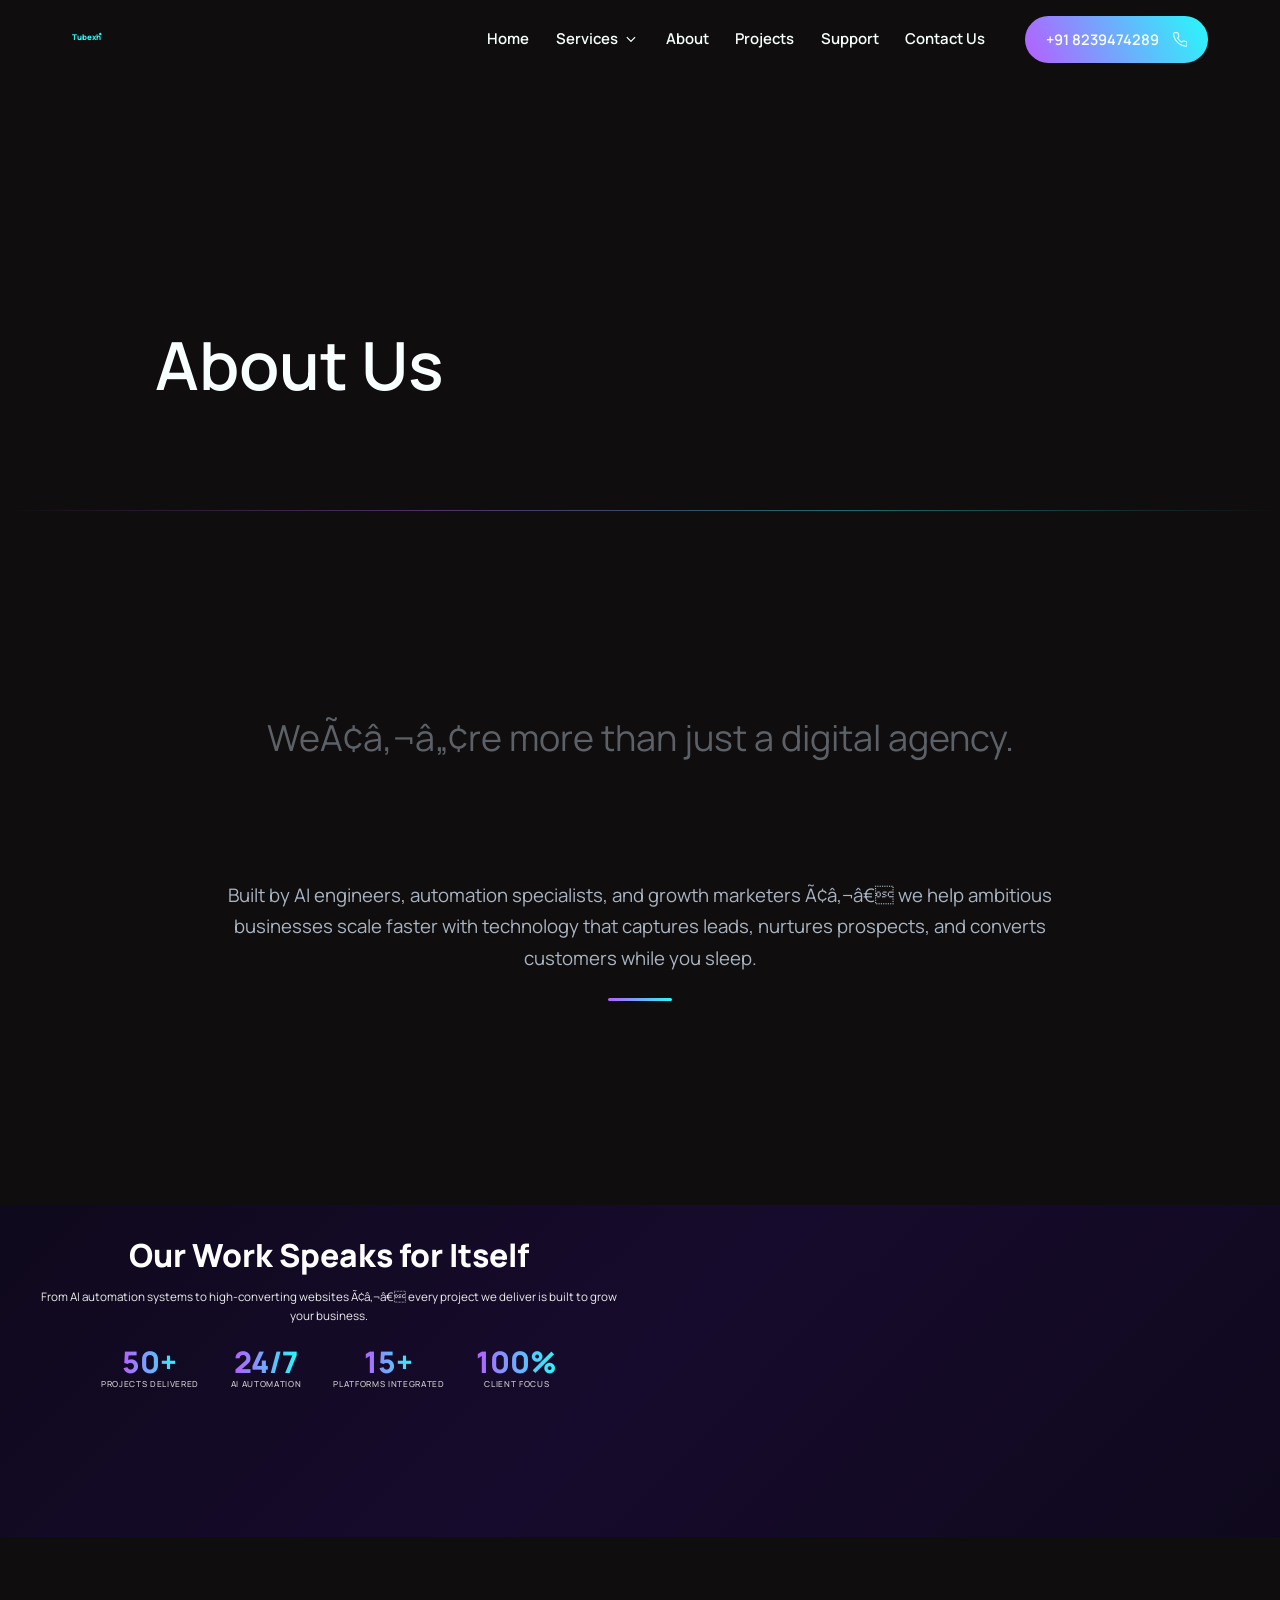
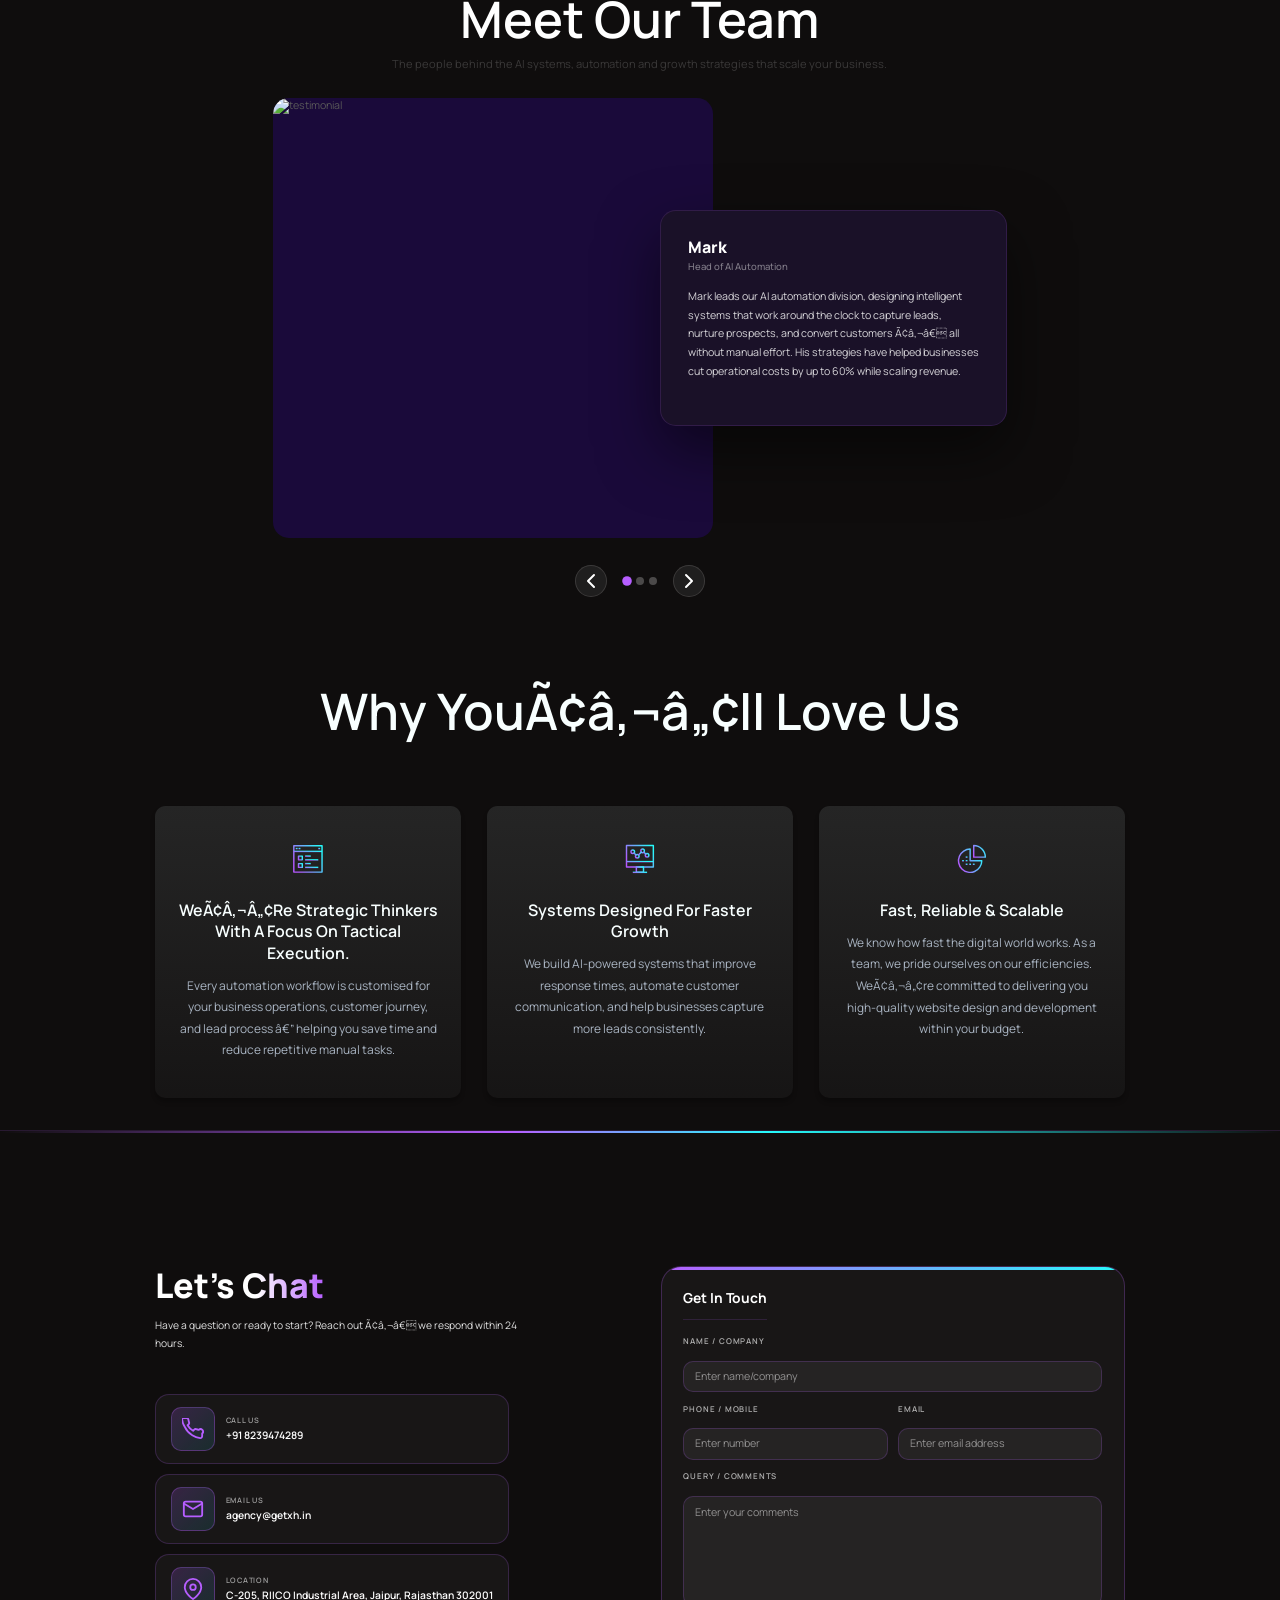
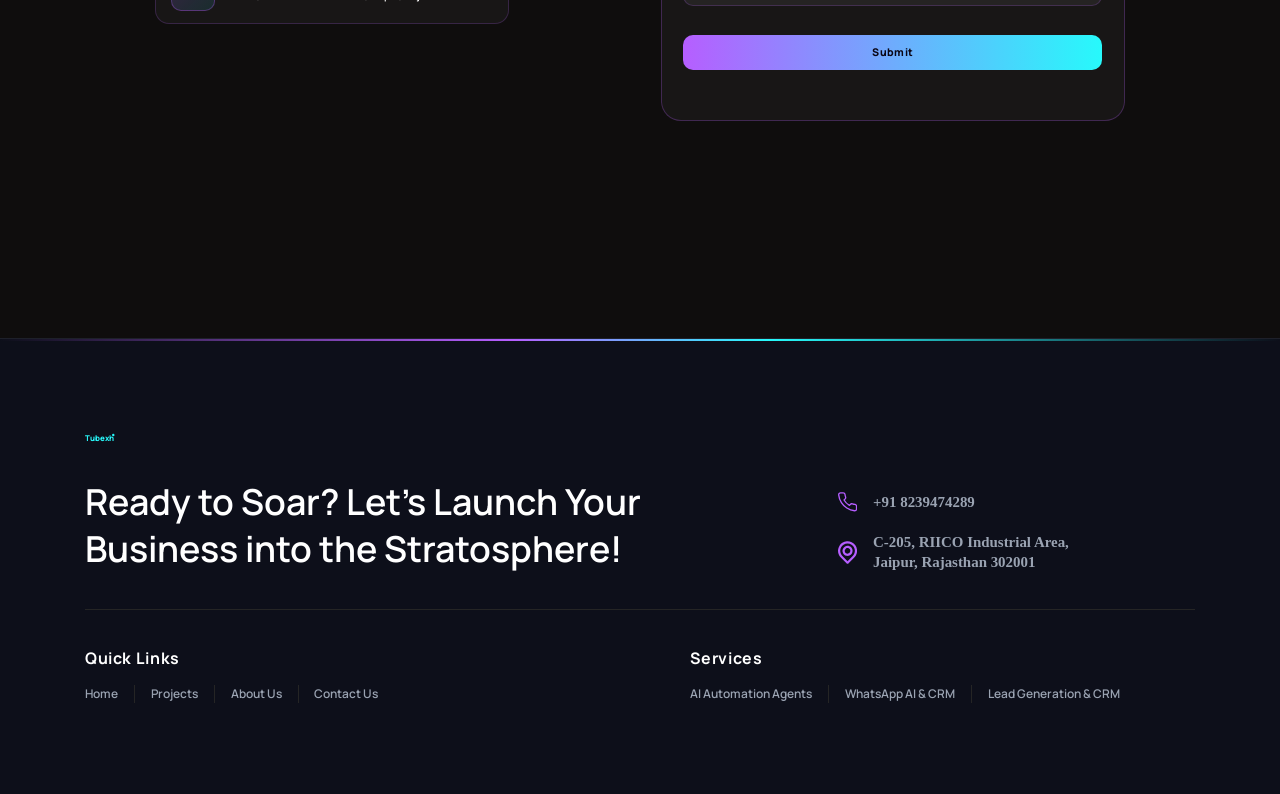
==== commit 46591405: "Update about cards and footer services # Conflicts: #	about/index.html #	contact/index.html" ====
--- a/about/index.html
+++ b/about/index.html
@@ -1,4 +1,4 @@
-<!DOCTYPE html><html lang="en-AU" ><head><style id="tubexh-fouc-fix">html{background:#0f0d0d}body{opacity:0;transition:opacity 0.18s ease}.ct-code-block svg{max-width:3rem;max-height:3rem}</style><meta charset="UTF-8"><style id="staq-ccsspg-page">body{visibility:hidden}:root{--wp--preset--aspect-ratio--square:1;--wp--preset--aspect-ratio--4-3:4/3;--wp--preset--aspect-ratio--3-4:3/4;--wp--preset--aspect-ratio--3-2:3/2;--wp--preset--aspect-ratio--2-3:2/3;--wp--preset--aspect-ratio--16-9:16/9;--wp--preset--aspect-ratio--9-16:9/16;--wp--preset--color--black:#000000;--wp--preset--color--cyan-bluish-gray:#abb8c3;--wp--preset--color--white:#ffffff;--wp--preset--color--pale-pink:#f78da7;--wp--preset--color--vivid-red:#cf2e2e;--wp--preset--color--luminous-vivid-orange:#ff6900;--wp--preset--color--luminous-vivid-amber:#fcb900;--wp--preset--color--light-green-cyan:#7bdcb5;--wp--preset--color--vivid-green-cyan:#00d084;--wp--preset--color--pale-cyan-blue:#8ed1fc;--wp--preset--color--vivid-cyan-blue:#0693e3;--wp--preset--color--vivid-purple:#9b51e0;--wp--preset--gradient--vivid-cyan-blue-to-vivid-purple:linear-gradient(135deg,rgb(6,147,227) 0%,rgb(155,81,224) 100%);--wp--preset--gradient--light-green-cyan-to-vivid-green-cyan:linear-gradient(135deg,rgb(122,220,180) 0%,rgb(0,208,130) 100%);--wp--preset--gradient--luminous-vivid-amber-to-luminous-vivid-orange:linear-gradient(135deg,rgb(252,185,0) 0%,rgb(255,105,0) 100%);--wp--preset--gradient--luminous-vivid-orange-to-vivid-red:linear-gradient(135deg,rgb(255,105,0) 0%,rgb(207,46,46) 100%);--wp--preset--gradient--very-light-gray-to-cyan-bluish-gray:linear-gradient(135deg,rgb(238,238,238) 0%,rgb(169,184,195) 100%);--wp--preset--gradient--cool-to-warm-spectrum:linear-gradient(135deg,rgb(74,234,220) 0%,rgb(151,120,209) 20%,rgb(207,42,186) 40%,rgb(238,44,130) 60%,rgb(251,105,98) 80%,rgb(254,248,76) 100%);--wp--preset--gradient--blush-light-purple:linear-gradient(135deg,rgb(255,206,236) 0%,rgb(152,150,240) 100%);--wp--preset--gradient--blush-bordeaux:linear-gradient(135deg,rgb(254,205,165) 0%,rgb(254,45,45) 50%,rgb(107,0,62) 100%);--wp--preset--gradient--luminous-dusk:linear-gradient(135deg,rgb(255,203,112) 0%,rgb(199,81,192) 50%,rgb(65,88,208) 100%);--wp--preset--gradient--pale-ocean:linear-gradient(135deg,rgb(255,245,203) 0%,rgb(182,227,212) 50%,rgb(51,167,181) 100%);--wp--preset--gradient--electric-grass:linear-gradient(135deg,rgb(202,248,128) 0%,rgb(113,206,126) 100%);--wp--preset--gradient--midnight:linear-gradient(135deg,rgb(2,3,129) 0%,rgb(40,116,252) 100%);--wp--preset--font-size--small:13px;--wp--preset--font-size--medium:20px;--wp--preset--font-size--large:36px;--wp--preset--font-size--x-large:42px;--wp--preset--font-family--bwmodelicass-01:"BwModelicaSS01";--wp--preset--font-family--bwmodelicass-01-hairline:"BwModelicaSS01-Hairline";--wp--preset--font-family--meticula:"Meticula";--wp--preset--font-family--meticula-outline:"Meticula-Outline";--wp--preset--spacing--20:0.44rem;--wp--preset--spacing--30:0.67rem;--wp--preset--spacing--40:1rem;--wp--preset--spacing--50:1.5rem;--wp--preset--spacing--60:2.25rem;--wp--preset--spacing--70:3.38rem;--wp--preset--spacing--80:5.06rem;--wp--preset--shadow--natural:6px 6px 9px rgba(0, 0, 0, 0.2);--wp--preset--shadow--deep:12px 12px 50px rgba(0, 0, 0, 0.4);--wp--preset--shadow--sharp:6px 6px 0px rgba(0, 0, 0, 0.2);--wp--preset--shadow--outlined:6px 6px 0px -3px rgb(255, 255, 255), 6px 6px rgb(0, 0, 0);--wp--preset--shadow--crisp:6px 6px 0px rgb(0, 0, 0)}.btnGradientArrow{animation-duration:1s;animation-iteration-count:infinite}body{visibility:inherit}:root{--wp--preset--aspect-ratio--square:1;--wp--preset--aspect-ratio--4-3:4/3;--wp--preset--aspect-ratio--3-4:3/4;--wp--preset--aspect-ratio--3-2:3/2;--wp--preset--aspect-ratio--2-3:2/3;--wp--preset--aspect-ratio--16-9:16/9;--wp--preset--aspect-ratio--9-16:9/16;--wp--preset--color--black:#000000;--wp--preset--color--cyan-bluish-gray:#abb8c3;--wp--preset--color--white:#ffffff;--wp--preset--color--pale-pink:#f78da7;--wp--preset--color--vivid-red:#cf2e2e;--wp--preset--color--luminous-vivid-orange:#ff6900;--wp--preset--color--luminous-vivid-amber:#fcb900;--wp--preset--color--light-green-cyan:#7bdcb5;--wp--preset--color--vivid-green-cyan:#00d084;--wp--preset--color--pale-cyan-blue:#8ed1fc;--wp--preset--color--vivid-cyan-blue:#0693e3;--wp--preset--color--vivid-purple:#9b51e0;--wp--preset--gradient--vivid-cyan-blue-to-vivid-purple:linear-gradient(135deg,rgb(6,147,227) 0%,rgb(155,81,224) 100%);--wp--preset--gradient--light-green-cyan-to-vivid-green-cyan:linear-gradient(135deg,rgb(122,220,180) 0%,rgb(0,208,130) 100%);--wp--preset--gradient--luminous-vivid-amber-to-luminous-vivid-orange:linear-gradient(135deg,rgb(252,185,0) 0%,rgb(255,105,0) 100%);--wp--preset--gradient--luminous-vivid-orange-to-vivid-red:linear-gradient(135deg,rgb(255,105,0) 0%,rgb(207,46,46) 100%);--wp--preset--gradient--very-light-gray-to-cyan-bluish-gray:linear-gradient(135deg,rgb(238,238,238) 0%,rgb(169,184,195) 100%);--wp--preset--gradient--cool-to-warm-spectrum:linear-gradient(135deg,rgb(74,234,220) 0%,rgb(151,120,209) 20%,rgb(207,42,186) 40%,rgb(238,44,130) 60%,rgb(251,105,98) 80%,rgb(254,248,76) 100%);--wp--preset--gradient--blush-light-purple:linear-gradient(135deg,rgb(255,206,236) 0%,rgb(152,150,240) 100%);--wp--preset--gradient--blush-bordeaux:linear-gradient(135deg,rgb(254,205,165) 0%,rgb(254,45,45) 50%,rgb(107,0,62) 100%);--wp--preset--gradient--luminous-dusk:linear-gradient(135deg,rgb(255,203,112) 0%,rgb(199,81,192) 50%,rgb(65,88,208) 100%);--wp--preset--gradient--pale-ocean:linear-gradient(135deg,rgb(255,245,203) 0%,rgb(182,227,212) 50%,rgb(51,167,181) 100%);--wp--preset--gradient--electric-grass:linear-gradient(135deg,rgb(202,248,128) 0%,rgb(113,206,126) 100%);--wp--preset--gradient--midnight:linear-gradient(135deg,rgb(2,3,129) 0%,rgb(40,116,252) 100%);--wp--preset--font-size--small:13px;--wp--preset--font-size--medium:20px;--wp--preset--font-size--large:36px;--wp--preset--font-size--x-large:42px;--wp--preset--font-family--bwmodelicass-01:"BwModelicaSS01";--wp--preset--font-family--bwmodelicass-01-hairline:"BwModelicaSS01-Hairline";--wp--preset--font-family--meticula:"Meticula";--wp--preset--font-family--meticula-outline:"Meticula-Outline";--wp--preset--spacing--20:0.44rem;--wp--preset--spacing--30:0.67rem;--wp--preset--spacing--40:1rem;--wp--preset--spacing--50:1.5rem;--wp--preset--spacing--60:2.25rem;--wp--preset--spacing--70:3.38rem;--wp--preset--spacing--80:5.06rem;--wp--preset--shadow--natural:6px 6px 9px rgba(0, 0, 0, 0.2);--wp--preset--shadow--deep:12px 12px 50px rgba(0, 0, 0, 0.4);--wp--preset--shadow--sharp:6px 6px 0px rgba(0, 0, 0, 0.2);--wp--preset--shadow--outlined:6px 6px 0px -3px rgb(255, 255, 255), 6px 6px rgb(0, 0, 0);--wp--preset--shadow--crisp:6px 6px 0px rgb(0, 0, 0)}</style><meta name="viewport" content="width=device-width, initial-scale=1.0"><meta name='robots' content='index, follow, max-image-preview:large, max-snippet:-1, max-video-preview:-1' /><title>About Us | Tubexh – AI Automation & Digital Growth Agency</title><link staq-combined staq-no-minify rel="preload" as="style" onload="this.onload=null;this.rel='stylesheet'" type="text/css" media="all" href="/css/about-page.css"/><noscript staq-tag><link staq-combined staq-no-minify href="/css/about-page.css" rel="stylesheet" type="text/css" media="all"/></noscript><meta name="description" content="Learn about Tubexh – a Jaipur-based AI automation and digital growth agency." /><link rel="canonical" href="https://getxh.in/about/"/><meta property="og:locale" content="en_US" /><meta property="og:type" content="article" /><meta property="og:title" content="About Us - Tubexh" /><meta property="og:description" content="Learn about Tubexh – a Jaipur-based AI automation and digital growth agency." /><meta property="og:url" content="Learn about Tubexh – a Jaipur-based AI automation and digital growth agency helping businesses scale with WhatsApp bots, CRM, and web solutions." /><meta property="og:site_name" content="Tubexh" /><meta property="article:modified_time" content="2024-07-25T08:30:06+00:00" /><meta property="og:image:type" content="image/png" /><meta name="twitter:card" content="summary_large_image" /><script type="application/ld+json" class="yoast-schema-graph">{"@context":"https:\/\/schema.org","@graph":[{"@type":"WebPage","@id":"https:\/\/www.getxh.in\/about-us-tubexh\/","url":"https:\/\/www.getxh.in\/about-us-tubexh\/","name":"About Us - Tubexh","isPartOf":{"@id":"https:\/\/www.getxh.in\/#website"},"datePublished":"2020-09-25T01:45:56+00:00","dateModified":"2024-07-25T08:30:06+00:00","description":"Tubexh is a Jaipur-based AI automation and digital growth agency helping businesses scale with AI chatbots, WhatsApp automation, CRM systems, and websites. We have developed our own ultimate Oriented Content Management System for all business applications.","breadcrumb":{"@id":"https:\/\/www.getxh.in\/about-us-tubexh\/#breadcrumb"},"inLanguage":"en-AU","potentialAction":[{"@type":"ReadAction","target":["https:\/\/www.getxh.in\/about-us-tubexh\/"]}]},{"@type":"BreadcrumbList","@id":"https:\/\/www.getxh.in\/about-us-tubexh\/#breadcrumb","itemListElement":[{"@type":"ListItem","position":1,"name":"Home","item":"https:\/\/www.getxh.in\/"},{"@type":"ListItem","position":2,"name":"About Us"}]},{"@type":"WebSite","@id":"https:\/\/www.getxh.in\/#website","url":"https:\/\/www.getxh.in\/","name":"Tubexh","description":"Innovative Solutions for Your Digital Success","publisher":{"@id":"https:\/\/www.getxh.in\/#organization"},"alternateName":"AI Automation Agency","potentialAction":[{"@type":"SearchAction","target":{"@type":"EntryPoint","urlTemplate":"https:\/\/www.getxh.in\/?s={search_term_string}"},"query-input":{"@type":"PropertyValueSpecification","valueRequired":true,"valueName":"search_term_string"}}],"inLanguage":"en-AU"},{"@type":"Organization","@id":"https:\/\/www.getxh.in\/#organization","name":"Tubexh","alternateName":"AI Automation Agency","url":"https:\/\/www.getxh.in\/","logo":{"@type":"ImageObject","inLanguage":"en-AU","@id":"https:\/\/www.getxh.in\/#\/schema\/logo\/image\/","url":"https://getxh.in/logo.png","contentUrl":"https://getxh.in/logo.png","width":186,"height":199,"caption":"Tubexh"},"image":{"@id":"https:\/\/www.getxh.in\/#\/schema\/logo\/image\/"}}]}</script><link rel="alternate" title="oEmbed (JSON)" type="application/json+oembed" href="/wp-json/oembed/1.0/embed?url=https%3A%2F%2Fwww.getxh.in%2Fabout-us-tubexh%2F"/><link rel="alternate" title="oEmbed (XML)" type="text/xml+oembed" href="/wp-json/oembed/1.0/embed?url=https%3A%2F%2Fwww.getxh.in%2Fabout-us-tubexh%2F&#038;format=xml"/><style id='wp-img-auto-sizes-contain-inline-css' type='text/css'>img:is([sizes=auto i],[sizes^="auto," i]){contain-intrinsic-size:3000px 1500px}</style><style id='classic-theme-styles-inline-css' type='text/css'>.wp-block-button__link{color:#fff;background-color:#32373c;border-radius:9999px;box-shadow:none;text-decoration:none;padding:calc(.667em + 2px) calc(1.333em + 2px);font-size:1.125em}.wp-block-file__button{background:#32373c;color:#fff;text-decoration:none}</style><style id='global-styles-inline-css' type='text/css'>:root{--wp--preset--aspect-ratio--square:1;--wp--preset--aspect-ratio--4-3:4/3;--wp--preset--aspect-ratio--3-4:3/4;--wp--preset--aspect-ratio--3-2:3/2;--wp--preset--aspect-ratio--2-3:2/3;--wp--preset--aspect-ratio--16-9:16/9;--wp--preset--aspect-ratio--9-16:9/16;--wp--preset--color--black:#000000;--wp--preset--color--cyan-bluish-gray:#abb8c3;--wp--preset--color--white:#ffffff;--wp--preset--color--pale-pink:#f78da7;--wp--preset--color--vivid-red:#cf2e2e;--wp--preset--color--luminous-vivid-orange:#ff6900;--wp--preset--color--luminous-vivid-amber:#fcb900;--wp--preset--color--light-green-cyan:#7bdcb5;--wp--preset--color--vivid-green-cyan:#00d084;--wp--preset--color--pale-cyan-blue:#8ed1fc;--wp--preset--color--vivid-cyan-blue:#0693e3;--wp--preset--color--vivid-purple:#9b51e0;--wp--preset--gradient--vivid-cyan-blue-to-vivid-purple:linear-gradient(135deg,rgb(6,147,227) 0%,rgb(155,81,224) 100%);--wp--preset--gradient--light-green-cyan-to-vivid-green-cyan:linear-gradient(135deg,rgb(122,220,180) 0%,rgb(0,208,130) 100%);--wp--preset--gradient--luminous-vivid-amber-to-luminous-vivid-orange:linear-gradient(135deg,rgb(252,185,0) 0%,rgb(255,105,0) 100%);--wp--preset--gradient--luminous-vivid-orange-to-vivid-red:linear-gradient(135deg,rgb(255,105,0) 0%,rgb(207,46,46) 100%);--wp--preset--gradient--very-light-gray-to-cyan-bluish-gray:linear-gradient(135deg,rgb(238,238,238) 0%,rgb(169,184,195) 100%);--wp--preset--gradient--cool-to-warm-spectrum:linear-gradient(135deg,rgb(74,234,220) 0%,rgb(151,120,209) 20%,rgb(207,42,186) 40%,rgb(238,44,130) 60%,rgb(251,105,98) 80%,rgb(254,248,76) 100%);--wp--preset--gradient--blush-light-purple:linear-gradient(135deg,rgb(255,206,236) 0%,rgb(152,150,240) 100%);--wp--preset--gradient--blush-bordeaux:linear-gradient(135deg,rgb(254,205,165) 0%,rgb(254,45,45) 50%,rgb(107,0,62) 100%);--wp--preset--gradient--luminous-dusk:linear-gradient(135deg,rgb(255,203,112) 0%,rgb(199,81,192) 50%,rgb(65,88,208) 100%);--wp--preset--gradient--pale-ocean:linear-gradient(135deg,rgb(255,245,203) 0%,rgb(182,227,212) 50%,rgb(51,167,181) 100%);--wp--preset--gradient--electric-grass:linear-gradient(135deg,rgb(202,248,128) 0%,rgb(113,206,126) 100%);--wp--preset--gradient--midnight:linear-gradient(135deg,rgb(2,3,129) 0%,rgb(40,116,252) 100%);--wp--preset--font-size--small:13px;--wp--preset--font-size--medium:20px;--wp--preset--font-size--large:36px;--wp--preset--font-size--x-large:42px;--wp--preset--font-family--bwmodelicass-01:"BwModelicaSS01";--wp--preset--font-family--bwmodelicass-01-hairline:"BwModelicaSS01-Hairline";--wp--preset--font-family--meticula:"Meticula";--wp--preset--font-family--meticula-outline:"Meticula-Outline";--wp--preset--spacing--20:0.44rem;--wp--preset--spacing--30:0.67rem;--wp--preset--spacing--40:1rem;--wp--preset--spacing--50:1.5rem;--wp--preset--spacing--60:2.25rem;--wp--preset--spacing--70:3.38rem;--wp--preset--spacing--80:5.06rem;--wp--preset--shadow--natural:6px 6px 9px rgba(0, 0, 0, 0.2);--wp--preset--shadow--deep:12px 12px 50px rgba(0, 0, 0, 0.4);--wp--preset--shadow--sharp:6px 6px 0px rgba(0, 0, 0, 0.2);--wp--preset--shadow--outlined:6px 6px 0px -3px rgb(255, 255, 255), 6px 6px rgb(0, 0, 0);--wp--preset--shadow--crisp:6px 6px 0px rgb(0, 0, 0)}:where(.is-layout-flex){gap:.5em}:where(.is-layout-grid){gap:.5em}body .is-layout-flex{display:flex}.is-layout-flex{flex-wrap:wrap;align-items:center}.is-layout-flex>:is(*,div){margin:0}body .is-layout-grid{display:grid}.is-layout-grid>:is(*,div){margin:0}:where(.wp-block-columns.is-layout-flex){gap:2em}:where(.wp-block-columns.is-layout-grid){gap:2em}:where(.wp-block-post-template.is-layout-flex){gap:1.25em}:where(.wp-block-post-template.is-layout-grid){gap:1.25em}.has-black-color{color:var(--wp--preset--color--black)!important}.has-cyan-bluish-gray-color{color:var(--wp--preset--color--cyan-bluish-gray)!important}.has-white-color{color:var(--wp--preset--color--white)!important}.has-pale-pink-color{color:var(--wp--preset--color--pale-pink)!important}.has-vivid-red-color{color:var(--wp--preset--color--vivid-red)!important}.has-luminous-vivid-orange-color{color:var(--wp--preset--color--luminous-vivid-orange)!important}.has-luminous-vivid-amber-color{color:var(--wp--preset--color--luminous-vivid-amber)!important}.has-light-green-cyan-color{color:var(--wp--preset--color--light-green-cyan)!important}.has-vivid-green-cyan-color{color:var(--wp--preset--color--vivid-green-cyan)!important}.has-pale-cyan-blue-color{color:var(--wp--preset--color--pale-cyan-blue)!important}.has-vivid-cyan-blue-color{color:var(--wp--preset--color--vivid-cyan-blue)!important}.has-vivid-purple-color{color:var(--wp--preset--color--vivid-purple)!important}.has-black-background-color{background-color:var(--wp--preset--color--black)!important}.has-cyan-bluish-gray-background-color{background-color:var(--wp--preset--color--cyan-bluish-gray)!important}.has-white-background-color{background-color:var(--wp--preset--color--white)!important}.has-pale-pink-background-color{background-color:var(--wp--preset--color--pale-pink)!important}.has-vivid-red-background-color{background-color:var(--wp--preset--color--vivid-red)!important}.has-luminous-vivid-orange-background-color{background-color:var(--wp--preset--color--luminous-vivid-orange)!important}.has-luminous-vivid-amber-background-color{background-color:var(--wp--preset--color--luminous-vivid-amber)!important}.has-light-green-cyan-background-color{background-color:var(--wp--preset--color--light-green-cyan)!important}.has-vivid-green-cyan-background-color{background-color:var(--wp--preset--color--vivid-green-cyan)!important}.has-pale-cyan-blue-background-color{background-color:var(--wp--preset--color--pale-cyan-blue)!important}.has-vivid-cyan-blue-background-color{background-color:var(--wp--preset--color--vivid-cyan-blue)!important}.has-vivid-purple-background-color{background-color:var(--wp--preset--color--vivid-purple)!important}.has-black-border-color{border-color:var(--wp--preset--color--black)!important}.has-cyan-bluish-gray-border-color{border-color:var(--wp--preset--color--cyan-bluish-gray)!important}.has-white-border-color{border-color:var(--wp--preset--color--white)!important}.has-pale-pink-border-color{border-color:var(--wp--preset--color--pale-pink)!important}.has-vivid-red-border-color{border-color:var(--wp--preset--color--vivid-red)!important}.has-luminous-vivid-orange-border-color{border-color:var(--wp--preset--color--luminous-vivid-orange)!important}.has-luminous-vivid-amber-border-color{border-color:var(--wp--preset--color--luminous-vivid-amber)!important}.has-light-green-cyan-border-color{border-color:var(--wp--preset--color--light-green-cyan)!important}.has-vivid-green-cyan-border-color{border-color:var(--wp--preset--color--vivid-green-cyan)!important}.has-pale-cyan-blue-border-color{border-color:var(--wp--preset--color--pale-cyan-blue)!important}.has-vivid-cyan-blue-border-color{border-color:var(--wp--preset--color--vivid-cyan-blue)!important}.has-vivid-purple-border-color{border-color:var(--wp--preset--color--vivid-purple)!important}.has-vivid-cyan-blue-to-vivid-purple-gradient-background{background:var(--wp--preset--gradient--vivid-cyan-blue-to-vivid-purple)!important}.has-light-green-cyan-to-vivid-green-cyan-gradient-background{background:var(--wp--preset--gradient--light-green-cyan-to-vivid-green-cyan)!important}.has-luminous-vivid-amber-to-luminous-vivid-orange-gradient-background{background:var(--wp--preset--gradient--luminous-vivid-amber-to-luminous-vivid-orange)!important}.has-luminous-vivid-orange-to-vivid-red-gradient-background{background:var(--wp--preset--gradient--luminous-vivid-orange-to-vivid-red)!important}.has-very-light-gray-to-cyan-bluish-gray-gradient-background{background:var(--wp--preset--gradient--very-light-gray-to-cyan-bluish-gray)!important}.has-cool-to-warm-spectrum-gradient-background{background:var(--wp--preset--gradient--cool-to-warm-spectrum)!important}.has-blush-light-purple-gradient-background{background:var(--wp--preset--gradient--blush-light-purple)!important}.has-blush-bordeaux-gradient-background{background:var(--wp--preset--gradient--blush-bordeaux)!important}.has-luminous-dusk-gradient-background{background:var(--wp--preset--gradient--luminous-dusk)!important}.has-pale-ocean-gradient-background{background:var(--wp--preset--gradient--pale-ocean)!important}.has-electric-grass-gradient-background{background:var(--wp--preset--gradient--electric-grass)!important}.has-midnight-gradient-background{background:var(--wp--preset--gradient--midnight)!important}.has-small-font-size{font-size:var(--wp--preset--font-size--small)!important}.has-medium-font-size{font-size:var(--wp--preset--font-size--medium)!important}.has-large-font-size{font-size:var(--wp--preset--font-size--large)!important}.has-x-large-font-size{font-size:var(--wp--preset--font-size--x-large)!important}</style><style id='dominant-color-styles-inline-css' type='text/css'>img[data-dominant-color]:not(.has-transparency){background-color:var(--dominant-color)}</style><script type="text/javascript" src="/js/jquery.min.js" id="jquery-core-js"></script><script type="text/javascript" id="pys-js-extra">var pysOptions={"staticEvents":{"facebook":{"init_event":[{"delay":0,"type":"static","name":"PageView","pixelIds":["629898397888124"],"params":{"page_title":"About Us","post_type":"page","post_id":116,"plugin":"PixelYourSite","event_url":"www.getxh.in/about-us-tubexh/?staqPreload=116","user_role":"guest"},"e_id":"init_event","ids":[],"hasTimeWindow":!1,"timeWindow":0,"eventID":"","woo_order":"","edd_order":""}],"custom_event":[{"delay":0,"type":"static","name":"ViewContent","pixelIds":["629898397888124"],"params":{"page_title":"About Us","post_type":"page","post_id":116,"plugin":"PixelYourSite","event_url":"www.getxh.in/about-us-tubexh/?staqPreload=116","user_role":"guest"},"e_id":"custom_event","ids":[],"hasTimeWindow":!1,"timeWindow":0,"eventID":"","woo_order":"","edd_order":""}]}},"dynamicEvents":[],"triggerEvents":[],"triggerEventTypes":[],"facebook":{"pixelIds":["629898397888124"],"advancedMatchingEnabled":!0,"advancedMatching":[],"removeMetadata":!1,"wooVariableAsSimple":!1,"serverApiEnabled":!1,"ajaxForServerEvent":!0,"wooCRSendFromServer":!1,"send_external_id":!0},"ga":{"trackingIds":["UA-63283808-1",""],"enhanceLinkAttr":!1,"anonimizeIP":!1,"retargetingLogic":"ecomm","crossDomainEnabled":!1,"crossDomainAcceptIncoming":!1,"crossDomainDomains":[],"wooVariableAsSimple":!0,"isDebugEnabled":[""],"disableAdvertisingFeatures":!1,"disableAdvertisingPersonalization":!1},"google_ads":{"conversion_ids":[""],"enhanced_conversion":[],"wooVariableAsSimple":!1,"user_data":{"first_name":"","last_name":"","email":"","phone":""}},"debug":"","siteUrl":"https://www.getxh.in","ajaxUrl":"https://www.webadelaide.com.au/wp-admin/admin-ajax.php","trackUTMs":"1","trackTrafficSource":"1","user_id":"0","enable_lading_page_param":"1","cookie_duration":"7","enable_event_day_param":"1","enable_event_month_param":"1","enable_event_time_param":"1","enable_remove_target_url_param":"1","enable_remove_download_url_param":"1","visit_data_model":"first_visit","last_visit_duration":"60","enable_auto_save_advance_matching":"1","advance_matching_fn_names":["first_name","first-name","first name","name"],"advance_matching_ln_names":["last_name","last-name","last name"],"advance_matching_tel_names":["phone","tel"],"gdpr":{"ajax_enabled":!1,"all_disabled_by_api":!1,"facebook_disabled_by_api":!1,"tiktok_disabled_by_api":!1,"analytics_disabled_by_api":!1,"google_ads_disabled_by_api":!1,"pinterest_disabled_by_api":!1,"bing_disabled_by_api":!1,"facebook_prior_consent_enabled":!0,"tiktok_prior_consent_enabled":!0,"analytics_prior_consent_enabled":!0,"google_ads_prior_consent_enabled":!0,"pinterest_prior_consent_enabled":!0,"bing_prior_consent_enabled":!0,"cookiebot_integration_enabled":!1,"cookiebot_facebook_consent_category":"marketing","cookiebot_analytics_consent_category":"statistics","cookiebot_google_ads_consent_category":"marketing","cookiebot_pinterest_consent_category":"marketing","cookiebot_bing_consent_category":"marketing","cookie_notice_integration_enabled":!1,"cookie_law_info_integration_enabled":!1,"real_cookie_banner_integration_enabled":!1,"consent_magic_integration_enabled":!1},"automatic":{"enable_youtube":!0,"enable_vimeo":!0,"enable_video":!0},"woo":{"enabled":!1},"edd":{"enabled":!1}}</script><link rel="https://api.w.org/" href="/wp-json/"/><link rel="alternate" title="JSON" type="application/json" href="/wp-json/wp/v2/pages/116"/><link rel="EditURI" type="application/rsd+xml" title="RSD" href="/xmlrpc.php?rsd"/><link rel='shortlink' href="/?p=116"/><meta name="generator" content="dominant-color-images 1.2.1"><meta name="google-site-verification" content="Fd5xl_A4tYXoUNXkl4oNIaLJ-_yz4U4ZW3jadmUY4GQ" /><meta name="ahrefs-site-verification" content="8ad2e1282d07a9de14cea1675c6b13f6fe6f2a1df51f25cf735ef5c0e2f50e4b"><meta name="google-site-verification" content="W0W81bKMoh7rnPuMVgL2V0O3cS4X6xX97X9rKVzt-Cg" /><meta name="google-site-verification" content="SZ8oOpnm-KOz7zz-qkuxWkpUhnto8O7nojx7Ev9hUII" /><style>.formDark input:-webkit-autofill{-webkit-box-shadow:0 0 0 50px #0F0D0D inset;-webkit-text-fill-color:#fff;color:#fff}.formDark input:-webkit-autofill:focus{-webkit-box-shadow:0 0 0 50px #0F0D0D inset;-webkit-text-fill-color:#fff;color:#fff}.formDark input,.formDark textarea{color:white!important}.mj-project h2,.mj-project h3,.mj-project h4,.mj-project h5{margin-bottom:20px!important}[data-elementor-type="header"]{position:relative!important;z-index:9999!important}.mj-toggle-project{max-height:400px;overflow:hidden;transition:all 0.75s ease-in-out}.mj-toggle-project.show{max-height:100%;overflow:visible}</style><style class="wpcode-css-snippet">.btnGradientArrow{animation-duration:1s;animation-iteration-count:infinite}.btnNormal:hover .ms-bounce{animation-name:bounce;animation-timing-function:ease}@keyframes bounce{0%{transform:translateX(0)}50%{transform:translateX(10px)}100%{transform:translateX(0)}}</style><style type="text/css" id="wp-custom-css">.oxy-eci-collapsed::before{transform:rotate(-45deg)!important}.oxy-eci-collapsed::after{transform:rotate(45deg)!important}</style><link rel="preload" as="style" onload="this.onload=null;this.rel='stylesheet'" type="text/css" media="all" href="https://fonts.googleapis.com/css?family=Manrope%3A100%2C200%2C300%2C400%2C500%2C600%2C700%2C800%2C900&display=swap"/><noscript staq-tag><link href="https://fonts.googleapis.com/css?family=Manrope%3A100%2C200%2C300%2C400%2C500%2C600%2C700%2C800%2C900&display=swap" rel="stylesheet" type="text/css" media="all"/></noscript><link href="https://fonts.gstatic.com/" rel="preconnect" crossorigin=""/><script staq-script>!function(e){"use strict";var t=function(t,n,r,o){var i,a=e.document,d=a.createElement("link");if(n)i=n;else{var f=(a.body||a.getElementsByTagName("head")[0]).childNodes;i=f[f.length-1]}var l=a.styleSheets;if(o)for(var s in o)o.hasOwnProperty(s)&&d.setAttribute(s,o[s]);d.rel="stylesheet",d.href=t,d.media="only x",function e(t){if(a.body)return t();setTimeout(function(){e(t)})}(function(){i.parentNode.insertBefore(d,n?i:i.nextSibling)});var u=function(e){for(var t=d.href,n=l.length;n--;)if(l[n].href===t)return e();setTimeout(function(){u(e)})};function c(){d.addEventListener&&d.removeEventListener("load",c),d.media=r||"all"}return d.addEventListener&&d.addEventListener("load",c),d.onloadcssdefined=u,u(c),d};"undefined"!=typeof exports?exports.loadCSS=t:e.loadCSS=t}("undefined"!=typeof global?global:this);</script><link rel="stylesheet" type="text/css" href="/style.css"/><script>window.addEventListener("load",function(){document.body.style.opacity="1";});</script><script>document.addEventListener("DOMContentLoaded",function(){document.body.style.visibility="visible";});</script></head><body class="wp-singular page-template-default page page-id-116 wp-theme-oxygen-is-not-a-theme wp-embed-responsive oxygen-body" ><header id="div_block-196-3815" class="ct-div-block" ><section id="section-138-3815" class=" ct-section" ><div class="ct-section-inner-wrap"><div id="div_block-141-3815" class="ct-div-block" ><a id="link-8-3815" class="ct-link" href="/" ><div id="code_block-9-3815" class="ct-code-block" ><svg xmlns="http://www.w3.org/2000/svg" width="160" height="50" viewBox="0 0 160 50"><defs><linearGradient id="tG" x1="0" y1="0" x2="160" y2="50"><stop stop-color="#27F9FB"/><stop offset="1" stop-color="#7A17CC"/></linearGradient></defs><text x="0" y="40" font-family="Manrope,sans-serif" font-size="40" font-weight="800" fill="url(#tG)">Tubexh</text><circle cx="142" cy="10" r="6" fill="#27F9FB"/></svg></div></a><div id="div_block-143-3815" class="ct-div-block" ><a id="div_block-192-3815" class="ct-link" href="https://wa.me/918239474289" ><div id="code_block-190-3815" class="ct-code-block btnGradientArrow" ><svg width="100%" height="100%" viewBox="0 0 29 30" fill="none" xmlns="http://www.w3.org/2000/svg"><path d="M27.9457 21.5311V25.5957C27.9472 25.973 27.8699 26.3465 27.7187 26.6922C27.5676 27.038 27.3459 27.3483 27.0678 27.6034C26.7898 27.8585 26.4615 28.0527 26.1041 28.1736C25.7466 28.2945 25.3679 28.3394 24.9921 28.3054C20.8229 27.8524 16.8182 26.4278 13.2996 24.146C10.026 22.0658 7.2506 19.2904 5.17043 16.0168C2.88068 12.4822 1.45572 8.45801 1.011 4.27014C0.97714 3.89547 1.02167 3.51787 1.14174 3.16135C1.26182 2.80484 1.45481 2.47723 1.70843 2.19939C1.96206 1.92156 2.27076 1.69957 2.61487 1.54757C2.95899 1.39557 3.33098 1.31689 3.70717 1.31654H7.77176C8.42929 1.31007 9.06673 1.54291 9.56528 1.97166C10.0638 2.40041 10.3895 2.99582 10.4815 3.6469C10.653 4.94766 10.9712 6.22484 11.4299 7.45407C11.6122 7.939 11.6516 8.46603 11.5436 8.97271C11.4355 9.47938 11.1845 9.94446 10.8202 10.3128L9.09953 12.0335C11.0283 15.4255 13.8367 18.234 17.2287 20.1627L18.9494 18.442C19.3178 18.0777 19.7828 17.8267 20.2895 17.7186C20.7962 17.6106 21.3232 17.65 21.8081 17.8323C23.0374 18.291 24.3146 18.6092 25.6153 18.7807C26.2735 18.8736 26.8745 19.2051 27.3042 19.7122C27.7339 20.2193 27.9622 20.8666 27.9457 21.5311Z" stroke="#ffffff" stroke-width="2" stroke-linecap="round" stroke-linejoin="round"/></svg></div></a><div id="fancy_icon-182-3815" class="ct-fancy-icon triggerIcon" ><svg id="svg-fancy_icon-182-3815"><use xlink:href="#FontAwesomeicon-bars"></use></svg></div><nav id="-mega-menu-11-3815" class="oxy-mega-menu " ><ul class="oxy-inner-content oxy-mega-menu_inner" data-trigger=".no-trigger" data-hovertabs="true" data-odelay="0" data-cdelay="50" data-duration="300" data-mouseover="true" data-hash-close="false" data-auto-aria="true" data-type="individual" ><li id="-mega-dropdown-12-3815" class="oxy-mega-dropdown " ><a target="_self" href="/" class="oxy-mega-dropdown_link oxy-mega-dropdown_just-link "  ><span class="oxy-mega-dropdown_link-text">Home</span></a></li><li id="-mega-dropdown-15-3815" class="oxy-mega-dropdown " ><a href="/" class="oxy-mega-dropdown_link "  ><span class="oxy-mega-dropdown_link-text">Services</span><span class="oxy-mega-dropdown_icon"><svg id="icon-mega-dropdown-15-3815"><use xlink:href="#FontAwesomeicon-angle-down"></use></svg></span></a><div class="oxy-mega-dropdown_inner oxy-header-container" data-icon="FontAwesomeicon-angle-down"><div class="oxy-mega-dropdown_container"><div class="oxy-inner-content oxy-mega-dropdown_content oxy-header-container"><div id="div_block-28-3815" class="ct-div-block" ><div id="-pro-menu-31-3815" class="oxy-pro-menu " ><div class="oxy-pro-menu-mobile-open-icon " data-off-canvas-alignment=""><svg id="-pro-menu-31-3815-open-icon"><use xlink:href="#FontAwesomeicon-ellipsis-v"></use></svg>Menu</div> <div class="oxy-pro-menu-container oxy-pro-menu-dropdown-links-visible-on-mobile oxy-pro-menu-dropdown-links-toggle oxy-pro-menu-show-dropdown" data-aos-duration="400" data-oxy-pro-menu-dropdown-animation="fade-up" data-oxy-pro-menu-dropdown-animation-duration="0.4" data-entire-parent-toggles-dropdown="true" data-oxy-pro-menu-dropdown-animation-duration="0.4" data-oxy-pro-menu-dropdown-links-on-mobile="toggle"> <div class="menu-v2-featured-services-container"><ul id="menu-v2-featured-services" class="oxy-pro-menu-list"><li id="menu-item-3842" class="menu-item menu-item-type-post_type menu-item-object-page menu-item-home menu-item-3842"><a href="/">Home</a></li><li id="menu-item-3848" class="menu-item menu-item-type-post_type menu-item-object-page menu-item-3848"><a href="/projects/">Projects</a></li><li id="menu-item-3847" class="menu-item menu-item-type-post_type menu-item-object-page menu-item-3847"><a href="/about/">About Us</a></li><li id="menu-item-3849" class="menu-item menu-item-type-post_type menu-item-object-page menu-item-3849"><a href="/contact/">Contact Us</a></li></ul></div> <div class="oxy-pro-menu-mobile-close-icon"><svg id="svg--pro-menu-31-3815"><use xlink:href="#FontAwesomeicon-close"></use></svg>close</div> </div> </div></div></div></div></div></li><li id="-mega-dropdown-16-3815" class="oxy-mega-dropdown " ><a target="_self" href="/about/" class="oxy-mega-dropdown_link oxy-mega-dropdown_just-link "  ><span class="oxy-mega-dropdown_link-text">About</span></a></li><li id="-mega-dropdown-17-3815" class="oxy-mega-dropdown " ><a target="_self" href="/projects/" class="oxy-mega-dropdown_link oxy-mega-dropdown_just-link "  ><span class="oxy-mega-dropdown_link-text">Projects</span></a></li><li id="-mega-dropdown-18-3815" class="oxy-mega-dropdown " ><a target="_self" href="/contact/" class="oxy-mega-dropdown_link oxy-mega-dropdown_just-link "  ><span class="oxy-mega-dropdown_link-text">Support</span></a></li><li id="-mega-dropdown-19-3815" class="oxy-mega-dropdown " ><a target="_self" href="/contact/" class="oxy-mega-dropdown_link oxy-mega-dropdown_just-link "  ><span class="oxy-mega-dropdown_link-text">Contact Us</span></a></li></ul></nav><a id="div_block-145-3815" class="ct-link gradient btnNormal" href="tel:+919588894289" ><div id="text_block-146-3815" class="ct-text-block" >+91 8239474289</div><div id="code_block-147-3815" class="ct-code-block btnGradientArrow ms-bounce" ><svg width="100%" height="100%" viewBox="0 0 29 30" fill="none" xmlns="http://www.w3.org/2000/svg"><path d="M27.9457 21.5311V25.5957C27.9472 25.973 27.8699 26.3465 27.7187 26.6922C27.5676 27.038 27.3459 27.3483 27.0678 27.6034C26.7898 27.8585 26.4615 28.0527 26.1041 28.1736C25.7466 28.2945 25.3679 28.3394 24.9921 28.3054C20.8229 27.8524 16.8182 26.4278 13.2996 24.146C10.026 22.0658 7.2506 19.2904 5.17043 16.0168C2.88068 12.4822 1.45572 8.45801 1.011 4.27014C0.97714 3.89547 1.02167 3.51787 1.14174 3.16135C1.26182 2.80484 1.45481 2.47723 1.70843 2.19939C1.96206 1.92156 2.27076 1.69957 2.61487 1.54757C2.95899 1.39557 3.33098 1.31689 3.70717 1.31654H7.77176C8.42929 1.31007 9.06673 1.54291 9.56528 1.97166C10.0638 2.40041 10.3895 2.99582 10.4815 3.6469C10.653 4.94766 10.9712 6.22484 11.4299 7.45407C11.6122 7.939 11.6516 8.46603 11.5436 8.97271C11.4355 9.47938 11.1845 9.94446 10.8202 10.3128L9.09953 12.0335C11.0283 15.4255 13.8367 18.234 17.2287 20.1627L18.9494 18.442C19.3178 18.0777 19.7828 17.8267 20.2895 17.7186C20.7962 17.6106 21.3232 17.65 21.8081 17.8323C23.0374 18.291 24.3146 18.6092 25.6153 18.7807C26.2735 18.8736 26.8745 19.2051 27.3042 19.7122C27.7339 20.2193 27.9622 20.8666 27.9457 21.5311Z" stroke="currentColor" stroke-width="2" stroke-linecap="round" stroke-linejoin="round"/></svg></div></a></div></div></div></section></header><main id='inner_content-134-3815' class='ct-inner-content'><section id="section-253-116" class=" ct-section" ><div class="ct-section-inner-wrap"><div id="div_block-254-116" class="ct-div-block" ><h1 id="headline-255-116" class="ct-headline font100">About Us</h1></div></div></section><section id="section-7-116" class=" ct-section" ><div class="ct-section-inner-wrap"><div id="div_block-8-116" class="ct-div-block" ><div id="_rich_text-9-116" class="oxy-rich-text font54 text-reveal" data-aos="zoom-in" data-aos-duration="500" data-aos-delay="300" data-aos-once="false"><p>We’re more than just a digital agency.<br><span style="background: linear-gradient(90deg, #b65eff, #27f9fb); -webkit-background-clip: text; -webkit-text-fill-color: transparent; background-clip: text;">We build systems that grow your business on autopilot.</span></p><p style="font-size: 0.52em; color: #ffffff; font-weight: 400; margin-top: 1.5rem; line-height: 1.7;">Built by AI engineers, automation specialists, and growth marketers — we help ambitious businesses scale faster with technology that captures leads, nurtures prospects, and converts customers while you sleep.</p></div></div></div></section><section id="section-10-116" class=" ct-section" ><div class="ct-section-inner-wrap"><div id="div_block-10-tubexh" class="ct-div-block tubexh-collage-overlay"><h2 class="ct-headline tubexh-collage-heading">Our Work Speaks for Itself</h2><p class="tubexh-collage-sub">From AI automation systems to high-converting websites — every project we deliver is built to grow your business.</p><div class="tubexh-stats-row"><div class="tubexh-stat"><span class="tubexh-stat-num">50+</span><span class="tubexh-stat-label">Projects Delivered</span></div><div class="tubexh-stat"><span class="tubexh-stat-num">24/7</span><span class="tubexh-stat-label">AI Automation</span></div><div class="tubexh-stat"><span class="tubexh-stat-num">15+</span><span class="tubexh-stat-label">Platforms Integrated</span></div><div class="tubexh-stat"><span class="tubexh-stat-num">100%</span><span class="tubexh-stat-label">Client Focus</span></div></div></div></div></section><section id="section-tubexh-testimonials" class="ct-section"><div class="ct-section-inner-wrap"><div class="txh-tc-wrap">
+<!DOCTYPE html><html lang="en-AU" ><head><style id="tubexh-fouc-fix">html{background:#0f0d0d}body{opacity:0;transition:opacity 0.18s ease}.ct-code-block svg{max-width:3rem;max-height:3rem}</style><meta charset="UTF-8"><style id="staq-ccsspg-page">body{visibility:hidden}:root{--wp--preset--aspect-ratio--square:1;--wp--preset--aspect-ratio--4-3:4/3;--wp--preset--aspect-ratio--3-4:3/4;--wp--preset--aspect-ratio--3-2:3/2;--wp--preset--aspect-ratio--2-3:2/3;--wp--preset--aspect-ratio--16-9:16/9;--wp--preset--aspect-ratio--9-16:9/16;--wp--preset--color--black:#000000;--wp--preset--color--cyan-bluish-gray:#abb8c3;--wp--preset--color--white:#ffffff;--wp--preset--color--pale-pink:#f78da7;--wp--preset--color--vivid-red:#cf2e2e;--wp--preset--color--luminous-vivid-orange:#ff6900;--wp--preset--color--luminous-vivid-amber:#fcb900;--wp--preset--color--light-green-cyan:#7bdcb5;--wp--preset--color--vivid-green-cyan:#00d084;--wp--preset--color--pale-cyan-blue:#8ed1fc;--wp--preset--color--vivid-cyan-blue:#0693e3;--wp--preset--color--vivid-purple:#9b51e0;--wp--preset--gradient--vivid-cyan-blue-to-vivid-purple:linear-gradient(135deg,rgb(6,147,227) 0%,rgb(155,81,224) 100%);--wp--preset--gradient--light-green-cyan-to-vivid-green-cyan:linear-gradient(135deg,rgb(122,220,180) 0%,rgb(0,208,130) 100%);--wp--preset--gradient--luminous-vivid-amber-to-luminous-vivid-orange:linear-gradient(135deg,rgb(252,185,0) 0%,rgb(255,105,0) 100%);--wp--preset--gradient--luminous-vivid-orange-to-vivid-red:linear-gradient(135deg,rgb(255,105,0) 0%,rgb(207,46,46) 100%);--wp--preset--gradient--very-light-gray-to-cyan-bluish-gray:linear-gradient(135deg,rgb(238,238,238) 0%,rgb(169,184,195) 100%);--wp--preset--gradient--cool-to-warm-spectrum:linear-gradient(135deg,rgb(74,234,220) 0%,rgb(151,120,209) 20%,rgb(207,42,186) 40%,rgb(238,44,130) 60%,rgb(251,105,98) 80%,rgb(254,248,76) 100%);--wp--preset--gradient--blush-light-purple:linear-gradient(135deg,rgb(255,206,236) 0%,rgb(152,150,240) 100%);--wp--preset--gradient--blush-bordeaux:linear-gradient(135deg,rgb(254,205,165) 0%,rgb(254,45,45) 50%,rgb(107,0,62) 100%);--wp--preset--gradient--luminous-dusk:linear-gradient(135deg,rgb(255,203,112) 0%,rgb(199,81,192) 50%,rgb(65,88,208) 100%);--wp--preset--gradient--pale-ocean:linear-gradient(135deg,rgb(255,245,203) 0%,rgb(182,227,212) 50%,rgb(51,167,181) 100%);--wp--preset--gradient--electric-grass:linear-gradient(135deg,rgb(202,248,128) 0%,rgb(113,206,126) 100%);--wp--preset--gradient--midnight:linear-gradient(135deg,rgb(2,3,129) 0%,rgb(40,116,252) 100%);--wp--preset--font-size--small:13px;--wp--preset--font-size--medium:20px;--wp--preset--font-size--large:36px;--wp--preset--font-size--x-large:42px;--wp--preset--font-family--bwmodelicass-01:"BwModelicaSS01";--wp--preset--font-family--bwmodelicass-01-hairline:"BwModelicaSS01-Hairline";--wp--preset--font-family--meticula:"Meticula";--wp--preset--font-family--meticula-outline:"Meticula-Outline";--wp--preset--spacing--20:0.44rem;--wp--preset--spacing--30:0.67rem;--wp--preset--spacing--40:1rem;--wp--preset--spacing--50:1.5rem;--wp--preset--spacing--60:2.25rem;--wp--preset--spacing--70:3.38rem;--wp--preset--spacing--80:5.06rem;--wp--preset--shadow--natural:6px 6px 9px rgba(0, 0, 0, 0.2);--wp--preset--shadow--deep:12px 12px 50px rgba(0, 0, 0, 0.4);--wp--preset--shadow--sharp:6px 6px 0px rgba(0, 0, 0, 0.2);--wp--preset--shadow--outlined:6px 6px 0px -3px rgb(255, 255, 255), 6px 6px rgb(0, 0, 0);--wp--preset--shadow--crisp:6px 6px 0px rgb(0, 0, 0)}.btnGradientArrow{animation-duration:1s;animation-iteration-count:infinite}body{visibility:inherit}:root{--wp--preset--aspect-ratio--square:1;--wp--preset--aspect-ratio--4-3:4/3;--wp--preset--aspect-ratio--3-4:3/4;--wp--preset--aspect-ratio--3-2:3/2;--wp--preset--aspect-ratio--2-3:2/3;--wp--preset--aspect-ratio--16-9:16/9;--wp--preset--aspect-ratio--9-16:9/16;--wp--preset--color--black:#000000;--wp--preset--color--cyan-bluish-gray:#abb8c3;--wp--preset--color--white:#ffffff;--wp--preset--color--pale-pink:#f78da7;--wp--preset--color--vivid-red:#cf2e2e;--wp--preset--color--luminous-vivid-orange:#ff6900;--wp--preset--color--luminous-vivid-amber:#fcb900;--wp--preset--color--light-green-cyan:#7bdcb5;--wp--preset--color--vivid-green-cyan:#00d084;--wp--preset--color--pale-cyan-blue:#8ed1fc;--wp--preset--color--vivid-cyan-blue:#0693e3;--wp--preset--color--vivid-purple:#9b51e0;--wp--preset--gradient--vivid-cyan-blue-to-vivid-purple:linear-gradient(135deg,rgb(6,147,227) 0%,rgb(155,81,224) 100%);--wp--preset--gradient--light-green-cyan-to-vivid-green-cyan:linear-gradient(135deg,rgb(122,220,180) 0%,rgb(0,208,130) 100%);--wp--preset--gradient--luminous-vivid-amber-to-luminous-vivid-orange:linear-gradient(135deg,rgb(252,185,0) 0%,rgb(255,105,0) 100%);--wp--preset--gradient--luminous-vivid-orange-to-vivid-red:linear-gradient(135deg,rgb(255,105,0) 0%,rgb(207,46,46) 100%);--wp--preset--gradient--very-light-gray-to-cyan-bluish-gray:linear-gradient(135deg,rgb(238,238,238) 0%,rgb(169,184,195) 100%);--wp--preset--gradient--cool-to-warm-spectrum:linear-gradient(135deg,rgb(74,234,220) 0%,rgb(151,120,209) 20%,rgb(207,42,186) 40%,rgb(238,44,130) 60%,rgb(251,105,98) 80%,rgb(254,248,76) 100%);--wp--preset--gradient--blush-light-purple:linear-gradient(135deg,rgb(255,206,236) 0%,rgb(152,150,240) 100%);--wp--preset--gradient--blush-bordeaux:linear-gradient(135deg,rgb(254,205,165) 0%,rgb(254,45,45) 50%,rgb(107,0,62) 100%);--wp--preset--gradient--luminous-dusk:linear-gradient(135deg,rgb(255,203,112) 0%,rgb(199,81,192) 50%,rgb(65,88,208) 100%);--wp--preset--gradient--pale-ocean:linear-gradient(135deg,rgb(255,245,203) 0%,rgb(182,227,212) 50%,rgb(51,167,181) 100%);--wp--preset--gradient--electric-grass:linear-gradient(135deg,rgb(202,248,128) 0%,rgb(113,206,126) 100%);--wp--preset--gradient--midnight:linear-gradient(135deg,rgb(2,3,129) 0%,rgb(40,116,252) 100%);--wp--preset--font-size--small:13px;--wp--preset--font-size--medium:20px;--wp--preset--font-size--large:36px;--wp--preset--font-size--x-large:42px;--wp--preset--font-family--bwmodelicass-01:"BwModelicaSS01";--wp--preset--font-family--bwmodelicass-01-hairline:"BwModelicaSS01-Hairline";--wp--preset--font-family--meticula:"Meticula";--wp--preset--font-family--meticula-outline:"Meticula-Outline";--wp--preset--spacing--20:0.44rem;--wp--preset--spacing--30:0.67rem;--wp--preset--spacing--40:1rem;--wp--preset--spacing--50:1.5rem;--wp--preset--spacing--60:2.25rem;--wp--preset--spacing--70:3.38rem;--wp--preset--spacing--80:5.06rem;--wp--preset--shadow--natural:6px 6px 9px rgba(0, 0, 0, 0.2);--wp--preset--shadow--deep:12px 12px 50px rgba(0, 0, 0, 0.4);--wp--preset--shadow--sharp:6px 6px 0px rgba(0, 0, 0, 0.2);--wp--preset--shadow--outlined:6px 6px 0px -3px rgb(255, 255, 255), 6px 6px rgb(0, 0, 0);--wp--preset--shadow--crisp:6px 6px 0px rgb(0, 0, 0)}</style><meta name="viewport" content="width=device-width, initial-scale=1.0"><meta name='robots' content='index, follow, max-image-preview:large, max-snippet:-1, max-video-preview:-1' /><title>About Us | Tubexh Ã¢â‚¬â€œ AI Automation & Digital Growth Agency</title><link staq-combined staq-no-minify rel="preload" as="style" onload="this.onload=null;this.rel='stylesheet'" type="text/css" media="all" href="/css/about-page.css"/><noscript staq-tag><link staq-combined staq-no-minify href="/css/about-page.css" rel="stylesheet" type="text/css" media="all"/></noscript><meta name="description" content="Learn about Tubexh Ã¢â‚¬â€œ a Jaipur-based AI automation and digital growth agency." /><link rel="canonical" href="https://getxh.in/about/"/><meta property="og:locale" content="en_US" /><meta property="og:type" content="article" /><meta property="og:title" content="About Us - Tubexh" /><meta property="og:description" content="Learn about Tubexh Ã¢â‚¬â€œ a Jaipur-based AI automation and digital growth agency." /><meta property="og:url" content="Learn about Tubexh Ã¢â‚¬â€œ a Jaipur-based AI automation and digital growth agency helping businesses scale with WhatsApp bots, CRM, and web solutions." /><meta property="og:site_name" content="Tubexh" /><meta property="article:modified_time" content="2024-07-25T08:30:06+00:00" /><meta property="og:image:type" content="image/png" /><meta name="twitter:card" content="summary_large_image" /><script type="application/ld+json" class="yoast-schema-graph">{"@context":"https:\/\/schema.org","@graph":[{"@type":"WebPage","@id":"https:\/\/www.getxh.in\/about-us-tubexh\/","url":"https:\/\/www.getxh.in\/about-us-tubexh\/","name":"About Us - Tubexh","isPartOf":{"@id":"https:\/\/www.getxh.in\/#website"},"datePublished":"2020-09-25T01:45:56+00:00","dateModified":"2024-07-25T08:30:06+00:00","description":"Tubexh is a Jaipur-based AI automation and digital growth agency helping businesses scale with AI chatbots, WhatsApp automation, CRM systems, and websites. We have developed our own ultimate Oriented Content Management System for all business applications.","breadcrumb":{"@id":"https:\/\/www.getxh.in\/about-us-tubexh\/#breadcrumb"},"inLanguage":"en-AU","potentialAction":[{"@type":"ReadAction","target":["https:\/\/www.getxh.in\/about-us-tubexh\/"]}]},{"@type":"BreadcrumbList","@id":"https:\/\/www.getxh.in\/about-us-tubexh\/#breadcrumb","itemListElement":[{"@type":"ListItem","position":1,"name":"Home","item":"https:\/\/www.getxh.in\/"},{"@type":"ListItem","position":2,"name":"About Us"}]},{"@type":"WebSite","@id":"https:\/\/www.getxh.in\/#website","url":"https:\/\/www.getxh.in\/","name":"Tubexh","description":"Innovative Solutions for Your Digital Success","publisher":{"@id":"https:\/\/www.getxh.in\/#organization"},"alternateName":"AI Automation Agency","potentialAction":[{"@type":"SearchAction","target":{"@type":"EntryPoint","urlTemplate":"https:\/\/www.getxh.in\/?s={search_term_string}"},"query-input":{"@type":"PropertyValueSpecification","valueRequired":true,"valueName":"search_term_string"}}],"inLanguage":"en-AU"},{"@type":"Organization","@id":"https:\/\/www.getxh.in\/#organization","name":"Tubexh","alternateName":"AI Automation Agency","url":"https:\/\/www.getxh.in\/","logo":{"@type":"ImageObject","inLanguage":"en-AU","@id":"https:\/\/www.getxh.in\/#\/schema\/logo\/image\/","url":"https://getxh.in/logo.png","contentUrl":"https://getxh.in/logo.png","width":186,"height":199,"caption":"Tubexh"},"image":{"@id":"https:\/\/www.getxh.in\/#\/schema\/logo\/image\/"}}]}</script><link rel="alternate" title="oEmbed (JSON)" type="application/json+oembed" href="/wp-json/oembed/1.0/embed?url=https%3A%2F%2Fwww.getxh.in%2Fabout-us-tubexh%2F"/><link rel="alternate" title="oEmbed (XML)" type="text/xml+oembed" href="/wp-json/oembed/1.0/embed?url=https%3A%2F%2Fwww.getxh.in%2Fabout-us-tubexh%2F&#038;format=xml"/><style id='wp-img-auto-sizes-contain-inline-css' type='text/css'>img:is([sizes=auto i],[sizes^="auto," i]){contain-intrinsic-size:3000px 1500px}</style><style id='classic-theme-styles-inline-css' type='text/css'>.wp-block-button__link{color:#fff;background-color:#32373c;border-radius:9999px;box-shadow:none;text-decoration:none;padding:calc(.667em + 2px) calc(1.333em + 2px);font-size:1.125em}.wp-block-file__button{background:#32373c;color:#fff;text-decoration:none}</style><style id='global-styles-inline-css' type='text/css'>:root{--wp--preset--aspect-ratio--square:1;--wp--preset--aspect-ratio--4-3:4/3;--wp--preset--aspect-ratio--3-4:3/4;--wp--preset--aspect-ratio--3-2:3/2;--wp--preset--aspect-ratio--2-3:2/3;--wp--preset--aspect-ratio--16-9:16/9;--wp--preset--aspect-ratio--9-16:9/16;--wp--preset--color--black:#000000;--wp--preset--color--cyan-bluish-gray:#abb8c3;--wp--preset--color--white:#ffffff;--wp--preset--color--pale-pink:#f78da7;--wp--preset--color--vivid-red:#cf2e2e;--wp--preset--color--luminous-vivid-orange:#ff6900;--wp--preset--color--luminous-vivid-amber:#fcb900;--wp--preset--color--light-green-cyan:#7bdcb5;--wp--preset--color--vivid-green-cyan:#00d084;--wp--preset--color--pale-cyan-blue:#8ed1fc;--wp--preset--color--vivid-cyan-blue:#0693e3;--wp--preset--color--vivid-purple:#9b51e0;--wp--preset--gradient--vivid-cyan-blue-to-vivid-purple:linear-gradient(135deg,rgb(6,147,227) 0%,rgb(155,81,224) 100%);--wp--preset--gradient--light-green-cyan-to-vivid-green-cyan:linear-gradient(135deg,rgb(122,220,180) 0%,rgb(0,208,130) 100%);--wp--preset--gradient--luminous-vivid-amber-to-luminous-vivid-orange:linear-gradient(135deg,rgb(252,185,0) 0%,rgb(255,105,0) 100%);--wp--preset--gradient--luminous-vivid-orange-to-vivid-red:linear-gradient(135deg,rgb(255,105,0) 0%,rgb(207,46,46) 100%);--wp--preset--gradient--very-light-gray-to-cyan-bluish-gray:linear-gradient(135deg,rgb(238,238,238) 0%,rgb(169,184,195) 100%);--wp--preset--gradient--cool-to-warm-spectrum:linear-gradient(135deg,rgb(74,234,220) 0%,rgb(151,120,209) 20%,rgb(207,42,186) 40%,rgb(238,44,130) 60%,rgb(251,105,98) 80%,rgb(254,248,76) 100%);--wp--preset--gradient--blush-light-purple:linear-gradient(135deg,rgb(255,206,236) 0%,rgb(152,150,240) 100%);--wp--preset--gradient--blush-bordeaux:linear-gradient(135deg,rgb(254,205,165) 0%,rgb(254,45,45) 50%,rgb(107,0,62) 100%);--wp--preset--gradient--luminous-dusk:linear-gradient(135deg,rgb(255,203,112) 0%,rgb(199,81,192) 50%,rgb(65,88,208) 100%);--wp--preset--gradient--pale-ocean:linear-gradient(135deg,rgb(255,245,203) 0%,rgb(182,227,212) 50%,rgb(51,167,181) 100%);--wp--preset--gradient--electric-grass:linear-gradient(135deg,rgb(202,248,128) 0%,rgb(113,206,126) 100%);--wp--preset--gradient--midnight:linear-gradient(135deg,rgb(2,3,129) 0%,rgb(40,116,252) 100%);--wp--preset--font-size--small:13px;--wp--preset--font-size--medium:20px;--wp--preset--font-size--large:36px;--wp--preset--font-size--x-large:42px;--wp--preset--font-family--bwmodelicass-01:"BwModelicaSS01";--wp--preset--font-family--bwmodelicass-01-hairline:"BwModelicaSS01-Hairline";--wp--preset--font-family--meticula:"Meticula";--wp--preset--font-family--meticula-outline:"Meticula-Outline";--wp--preset--spacing--20:0.44rem;--wp--preset--spacing--30:0.67rem;--wp--preset--spacing--40:1rem;--wp--preset--spacing--50:1.5rem;--wp--preset--spacing--60:2.25rem;--wp--preset--spacing--70:3.38rem;--wp--preset--spacing--80:5.06rem;--wp--preset--shadow--natural:6px 6px 9px rgba(0, 0, 0, 0.2);--wp--preset--shadow--deep:12px 12px 50px rgba(0, 0, 0, 0.4);--wp--preset--shadow--sharp:6px 6px 0px rgba(0, 0, 0, 0.2);--wp--preset--shadow--outlined:6px 6px 0px -3px rgb(255, 255, 255), 6px 6px rgb(0, 0, 0);--wp--preset--shadow--crisp:6px 6px 0px rgb(0, 0, 0)}:where(.is-layout-flex){gap:.5em}:where(.is-layout-grid){gap:.5em}body .is-layout-flex{display:flex}.is-layout-flex{flex-wrap:wrap;align-items:center}.is-layout-flex>:is(*,div){margin:0}body .is-layout-grid{display:grid}.is-layout-grid>:is(*,div){margin:0}:where(.wp-block-columns.is-layout-flex){gap:2em}:where(.wp-block-columns.is-layout-grid){gap:2em}:where(.wp-block-post-template.is-layout-flex){gap:1.25em}:where(.wp-block-post-template.is-layout-grid){gap:1.25em}.has-black-color{color:var(--wp--preset--color--black)!important}.has-cyan-bluish-gray-color{color:var(--wp--preset--color--cyan-bluish-gray)!important}.has-white-color{color:var(--wp--preset--color--white)!important}.has-pale-pink-color{color:var(--wp--preset--color--pale-pink)!important}.has-vivid-red-color{color:var(--wp--preset--color--vivid-red)!important}.has-luminous-vivid-orange-color{color:var(--wp--preset--color--luminous-vivid-orange)!important}.has-luminous-vivid-amber-color{color:var(--wp--preset--color--luminous-vivid-amber)!important}.has-light-green-cyan-color{color:var(--wp--preset--color--light-green-cyan)!important}.has-vivid-green-cyan-color{color:var(--wp--preset--color--vivid-green-cyan)!important}.has-pale-cyan-blue-color{color:var(--wp--preset--color--pale-cyan-blue)!important}.has-vivid-cyan-blue-color{color:var(--wp--preset--color--vivid-cyan-blue)!important}.has-vivid-purple-color{color:var(--wp--preset--color--vivid-purple)!important}.has-black-background-color{background-color:var(--wp--preset--color--black)!important}.has-cyan-bluish-gray-background-color{background-color:var(--wp--preset--color--cyan-bluish-gray)!important}.has-white-background-color{background-color:var(--wp--preset--color--white)!important}.has-pale-pink-background-color{background-color:var(--wp--preset--color--pale-pink)!important}.has-vivid-red-background-color{background-color:var(--wp--preset--color--vivid-red)!important}.has-luminous-vivid-orange-background-color{background-color:var(--wp--preset--color--luminous-vivid-orange)!important}.has-luminous-vivid-amber-background-color{background-color:var(--wp--preset--color--luminous-vivid-amber)!important}.has-light-green-cyan-background-color{background-color:var(--wp--preset--color--light-green-cyan)!important}.has-vivid-green-cyan-background-color{background-color:var(--wp--preset--color--vivid-green-cyan)!important}.has-pale-cyan-blue-background-color{background-color:var(--wp--preset--color--pale-cyan-blue)!important}.has-vivid-cyan-blue-background-color{background-color:var(--wp--preset--color--vivid-cyan-blue)!important}.has-vivid-purple-background-color{background-color:var(--wp--preset--color--vivid-purple)!important}.has-black-border-color{border-color:var(--wp--preset--color--black)!important}.has-cyan-bluish-gray-border-color{border-color:var(--wp--preset--color--cyan-bluish-gray)!important}.has-white-border-color{border-color:var(--wp--preset--color--white)!important}.has-pale-pink-border-color{border-color:var(--wp--preset--color--pale-pink)!important}.has-vivid-red-border-color{border-color:var(--wp--preset--color--vivid-red)!important}.has-luminous-vivid-orange-border-color{border-color:var(--wp--preset--color--luminous-vivid-orange)!important}.has-luminous-vivid-amber-border-color{border-color:var(--wp--preset--color--luminous-vivid-amber)!important}.has-light-green-cyan-border-color{border-color:var(--wp--preset--color--light-green-cyan)!important}.has-vivid-green-cyan-border-color{border-color:var(--wp--preset--color--vivid-green-cyan)!important}.has-pale-cyan-blue-border-color{border-color:var(--wp--preset--color--pale-cyan-blue)!important}.has-vivid-cyan-blue-border-color{border-color:var(--wp--preset--color--vivid-cyan-blue)!important}.has-vivid-purple-border-color{border-color:var(--wp--preset--color--vivid-purple)!important}.has-vivid-cyan-blue-to-vivid-purple-gradient-background{background:var(--wp--preset--gradient--vivid-cyan-blue-to-vivid-purple)!important}.has-light-green-cyan-to-vivid-green-cyan-gradient-background{background:var(--wp--preset--gradient--light-green-cyan-to-vivid-green-cyan)!important}.has-luminous-vivid-amber-to-luminous-vivid-orange-gradient-background{background:var(--wp--preset--gradient--luminous-vivid-amber-to-luminous-vivid-orange)!important}.has-luminous-vivid-orange-to-vivid-red-gradient-background{background:var(--wp--preset--gradient--luminous-vivid-orange-to-vivid-red)!important}.has-very-light-gray-to-cyan-bluish-gray-gradient-background{background:var(--wp--preset--gradient--very-light-gray-to-cyan-bluish-gray)!important}.has-cool-to-warm-spectrum-gradient-background{background:var(--wp--preset--gradient--cool-to-warm-spectrum)!important}.has-blush-light-purple-gradient-background{background:var(--wp--preset--gradient--blush-light-purple)!important}.has-blush-bordeaux-gradient-background{background:var(--wp--preset--gradient--blush-bordeaux)!important}.has-luminous-dusk-gradient-background{background:var(--wp--preset--gradient--luminous-dusk)!important}.has-pale-ocean-gradient-background{background:var(--wp--preset--gradient--pale-ocean)!important}.has-electric-grass-gradient-background{background:var(--wp--preset--gradient--electric-grass)!important}.has-midnight-gradient-background{background:var(--wp--preset--gradient--midnight)!important}.has-small-font-size{font-size:var(--wp--preset--font-size--small)!important}.has-medium-font-size{font-size:var(--wp--preset--font-size--medium)!important}.has-large-font-size{font-size:var(--wp--preset--font-size--large)!important}.has-x-large-font-size{font-size:var(--wp--preset--font-size--x-large)!important}</style><style id='dominant-color-styles-inline-css' type='text/css'>img[data-dominant-color]:not(.has-transparency){background-color:var(--dominant-color)}</style><script type="text/javascript" src="/js/jquery.min.js" id="jquery-core-js"></script><script type="text/javascript" id="pys-js-extra">var pysOptions={"staticEvents":{"facebook":{"init_event":[{"delay":0,"type":"static","name":"PageView","pixelIds":["629898397888124"],"params":{"page_title":"About Us","post_type":"page","post_id":116,"plugin":"PixelYourSite","event_url":"www.getxh.in/about-us-tubexh/?staqPreload=116","user_role":"guest"},"e_id":"init_event","ids":[],"hasTimeWindow":!1,"timeWindow":0,"eventID":"","woo_order":"","edd_order":""}],"custom_event":[{"delay":0,"type":"static","name":"ViewContent","pixelIds":["629898397888124"],"params":{"page_title":"About Us","post_type":"page","post_id":116,"plugin":"PixelYourSite","event_url":"www.getxh.in/about-us-tubexh/?staqPreload=116","user_role":"guest"},"e_id":"custom_event","ids":[],"hasTimeWindow":!1,"timeWindow":0,"eventID":"","woo_order":"","edd_order":""}]}},"dynamicEvents":[],"triggerEvents":[],"triggerEventTypes":[],"facebook":{"pixelIds":["629898397888124"],"advancedMatchingEnabled":!0,"advancedMatching":[],"removeMetadata":!1,"wooVariableAsSimple":!1,"serverApiEnabled":!1,"ajaxForServerEvent":!0,"wooCRSendFromServer":!1,"send_external_id":!0},"ga":{"trackingIds":["UA-63283808-1",""],"enhanceLinkAttr":!1,"anonimizeIP":!1,"retargetingLogic":"ecomm","crossDomainEnabled":!1,"crossDomainAcceptIncoming":!1,"crossDomainDomains":[],"wooVariableAsSimple":!0,"isDebugEnabled":[""],"disableAdvertisingFeatures":!1,"disableAdvertisingPersonalization":!1},"google_ads":{"conversion_ids":[""],"enhanced_conversion":[],"wooVariableAsSimple":!1,"user_data":{"first_name":"","last_name":"","email":"","phone":""}},"debug":"","siteUrl":"https://www.getxh.in","ajaxUrl":"https://www.webadelaide.com.au/wp-admin/admin-ajax.php","trackUTMs":"1","trackTrafficSource":"1","user_id":"0","enable_lading_page_param":"1","cookie_duration":"7","enable_event_day_param":"1","enable_event_month_param":"1","enable_event_time_param":"1","enable_remove_target_url_param":"1","enable_remove_download_url_param":"1","visit_data_model":"first_visit","last_visit_duration":"60","enable_auto_save_advance_matching":"1","advance_matching_fn_names":["first_name","first-name","first name","name"],"advance_matching_ln_names":["last_name","last-name","last name"],"advance_matching_tel_names":["phone","tel"],"gdpr":{"ajax_enabled":!1,"all_disabled_by_api":!1,"facebook_disabled_by_api":!1,"tiktok_disabled_by_api":!1,"analytics_disabled_by_api":!1,"google_ads_disabled_by_api":!1,"pinterest_disabled_by_api":!1,"bing_disabled_by_api":!1,"facebook_prior_consent_enabled":!0,"tiktok_prior_consent_enabled":!0,"analytics_prior_consent_enabled":!0,"google_ads_prior_consent_enabled":!0,"pinterest_prior_consent_enabled":!0,"bing_prior_consent_enabled":!0,"cookiebot_integration_enabled":!1,"cookiebot_facebook_consent_category":"marketing","cookiebot_analytics_consent_category":"statistics","cookiebot_google_ads_consent_category":"marketing","cookiebot_pinterest_consent_category":"marketing","cookiebot_bing_consent_category":"marketing","cookie_notice_integration_enabled":!1,"cookie_law_info_integration_enabled":!1,"real_cookie_banner_integration_enabled":!1,"consent_magic_integration_enabled":!1},"automatic":{"enable_youtube":!0,"enable_vimeo":!0,"enable_video":!0},"woo":{"enabled":!1},"edd":{"enabled":!1}}</script><link rel="https://api.w.org/" href="/wp-json/"/><link rel="alternate" title="JSON" type="application/json" href="/wp-json/wp/v2/pages/116"/><link rel="EditURI" type="application/rsd+xml" title="RSD" href="/xmlrpc.php?rsd"/><link rel='shortlink' href="/?p=116"/><meta name="generator" content="dominant-color-images 1.2.1"><meta name="google-site-verification" content="Fd5xl_A4tYXoUNXkl4oNIaLJ-_yz4U4ZW3jadmUY4GQ" /><meta name="ahrefs-site-verification" content="8ad2e1282d07a9de14cea1675c6b13f6fe6f2a1df51f25cf735ef5c0e2f50e4b"><meta name="google-site-verification" content="W0W81bKMoh7rnPuMVgL2V0O3cS4X6xX97X9rKVzt-Cg" /><meta name="google-site-verification" content="SZ8oOpnm-KOz7zz-qkuxWkpUhnto8O7nojx7Ev9hUII" /><style>.formDark input:-webkit-autofill{-webkit-box-shadow:0 0 0 50px #0F0D0D inset;-webkit-text-fill-color:#fff;color:#fff}.formDark input:-webkit-autofill:focus{-webkit-box-shadow:0 0 0 50px #0F0D0D inset;-webkit-text-fill-color:#fff;color:#fff}.formDark input,.formDark textarea{color:white!important}.mj-project h2,.mj-project h3,.mj-project h4,.mj-project h5{margin-bottom:20px!important}[data-elementor-type="header"]{position:relative!important;z-index:9999!important}.mj-toggle-project{max-height:400px;overflow:hidden;transition:all 0.75s ease-in-out}.mj-toggle-project.show{max-height:100%;overflow:visible}</style><style class="wpcode-css-snippet">.btnGradientArrow{animation-duration:1s;animation-iteration-count:infinite}.btnNormal:hover .ms-bounce{animation-name:bounce;animation-timing-function:ease}@keyframes bounce{0%{transform:translateX(0)}50%{transform:translateX(10px)}100%{transform:translateX(0)}}</style><style type="text/css" id="wp-custom-css">.oxy-eci-collapsed::before{transform:rotate(-45deg)!important}.oxy-eci-collapsed::after{transform:rotate(45deg)!important}</style><link rel="preload" as="style" onload="this.onload=null;this.rel='stylesheet'" type="text/css" media="all" href="https://fonts.googleapis.com/css?family=Manrope%3A100%2C200%2C300%2C400%2C500%2C600%2C700%2C800%2C900&display=swap"/><noscript staq-tag><link href="https://fonts.googleapis.com/css?family=Manrope%3A100%2C200%2C300%2C400%2C500%2C600%2C700%2C800%2C900&display=swap" rel="stylesheet" type="text/css" media="all"/></noscript><link href="https://fonts.gstatic.com/" rel="preconnect" crossorigin=""/><script staq-script>!function(e){"use strict";var t=function(t,n,r,o){var i,a=e.document,d=a.createElement("link");if(n)i=n;else{var f=(a.body||a.getElementsByTagName("head")[0]).childNodes;i=f[f.length-1]}var l=a.styleSheets;if(o)for(var s in o)o.hasOwnProperty(s)&&d.setAttribute(s,o[s]);d.rel="stylesheet",d.href=t,d.media="only x",function e(t){if(a.body)return t();setTimeout(function(){e(t)})}(function(){i.parentNode.insertBefore(d,n?i:i.nextSibling)});var u=function(e){for(var t=d.href,n=l.length;n--;)if(l[n].href===t)return e();setTimeout(function(){u(e)})};function c(){d.addEventListener&&d.removeEventListener("load",c),d.media=r||"all"}return d.addEventListener&&d.addEventListener("load",c),d.onloadcssdefined=u,u(c),d};"undefined"!=typeof exports?exports.loadCSS=t:e.loadCSS=t}("undefined"!=typeof global?global:this);</script><link rel="stylesheet" type="text/css" href="/style.css"/><script>window.addEventListener("load",function(){document.body.style.opacity="1";});</script><script>document.addEventListener("DOMContentLoaded",function(){document.body.style.visibility="visible";});</script></head><body class="wp-singular page-template-default page page-id-116 wp-theme-oxygen-is-not-a-theme wp-embed-responsive oxygen-body" ><header id="div_block-196-3815" class="ct-div-block" ><section id="section-138-3815" class=" ct-section" ><div class="ct-section-inner-wrap"><div id="div_block-141-3815" class="ct-div-block" ><a id="link-8-3815" class="ct-link" href="/" ><div id="code_block-9-3815" class="ct-code-block" ><svg xmlns="http://www.w3.org/2000/svg" width="160" height="50" viewBox="0 0 160 50"><defs><linearGradient id="tG" x1="0" y1="0" x2="160" y2="50"><stop stop-color="#27F9FB"/><stop offset="1" stop-color="#7A17CC"/></linearGradient></defs><text x="0" y="40" font-family="Manrope,sans-serif" font-size="40" font-weight="800" fill="url(#tG)">Tubexh</text><circle cx="142" cy="10" r="6" fill="#27F9FB"/></svg></div></a><div id="div_block-143-3815" class="ct-div-block" ><a id="div_block-192-3815" class="ct-link" href="https://wa.me/918239474289" ><div id="code_block-190-3815" class="ct-code-block btnGradientArrow" ><svg width="100%" height="100%" viewBox="0 0 29 30" fill="none" xmlns="http://www.w3.org/2000/svg"><path d="M27.9457 21.5311V25.5957C27.9472 25.973 27.8699 26.3465 27.7187 26.6922C27.5676 27.038 27.3459 27.3483 27.0678 27.6034C26.7898 27.8585 26.4615 28.0527 26.1041 28.1736C25.7466 28.2945 25.3679 28.3394 24.9921 28.3054C20.8229 27.8524 16.8182 26.4278 13.2996 24.146C10.026 22.0658 7.2506 19.2904 5.17043 16.0168C2.88068 12.4822 1.45572 8.45801 1.011 4.27014C0.97714 3.89547 1.02167 3.51787 1.14174 3.16135C1.26182 2.80484 1.45481 2.47723 1.70843 2.19939C1.96206 1.92156 2.27076 1.69957 2.61487 1.54757C2.95899 1.39557 3.33098 1.31689 3.70717 1.31654H7.77176C8.42929 1.31007 9.06673 1.54291 9.56528 1.97166C10.0638 2.40041 10.3895 2.99582 10.4815 3.6469C10.653 4.94766 10.9712 6.22484 11.4299 7.45407C11.6122 7.939 11.6516 8.46603 11.5436 8.97271C11.4355 9.47938 11.1845 9.94446 10.8202 10.3128L9.09953 12.0335C11.0283 15.4255 13.8367 18.234 17.2287 20.1627L18.9494 18.442C19.3178 18.0777 19.7828 17.8267 20.2895 17.7186C20.7962 17.6106 21.3232 17.65 21.8081 17.8323C23.0374 18.291 24.3146 18.6092 25.6153 18.7807C26.2735 18.8736 26.8745 19.2051 27.3042 19.7122C27.7339 20.2193 27.9622 20.8666 27.9457 21.5311Z" stroke="#ffffff" stroke-width="2" stroke-linecap="round" stroke-linejoin="round"/></svg></div></a><div id="fancy_icon-182-3815" class="ct-fancy-icon triggerIcon" ><svg id="svg-fancy_icon-182-3815"><use xlink:href="#FontAwesomeicon-bars"></use></svg></div><nav id="-mega-menu-11-3815" class="oxy-mega-menu " ><ul class="oxy-inner-content oxy-mega-menu_inner" data-trigger=".no-trigger" data-hovertabs="true" data-odelay="0" data-cdelay="50" data-duration="300" data-mouseover="true" data-hash-close="false" data-auto-aria="true" data-type="individual" ><li id="-mega-dropdown-12-3815" class="oxy-mega-dropdown " ><a target="_self" href="/" class="oxy-mega-dropdown_link oxy-mega-dropdown_just-link "  ><span class="oxy-mega-dropdown_link-text">Home</span></a></li><li id="-mega-dropdown-15-3815" class="oxy-mega-dropdown " ><a href="/" class="oxy-mega-dropdown_link "  ><span class="oxy-mega-dropdown_link-text">Services</span><span class="oxy-mega-dropdown_icon"><svg id="icon-mega-dropdown-15-3815"><use xlink:href="#FontAwesomeicon-angle-down"></use></svg></span></a><div class="oxy-mega-dropdown_inner oxy-header-container" data-icon="FontAwesomeicon-angle-down"><div class="oxy-mega-dropdown_container"><div class="oxy-inner-content oxy-mega-dropdown_content oxy-header-container"><div id="div_block-28-3815" class="ct-div-block" ><div id="-pro-menu-31-3815" class="oxy-pro-menu " ><div class="oxy-pro-menu-mobile-open-icon " data-off-canvas-alignment=""><svg id="-pro-menu-31-3815-open-icon"><use xlink:href="#FontAwesomeicon-ellipsis-v"></use></svg>Menu</div> <div class="oxy-pro-menu-container oxy-pro-menu-dropdown-links-visible-on-mobile oxy-pro-menu-dropdown-links-toggle oxy-pro-menu-show-dropdown" data-aos-duration="400" data-oxy-pro-menu-dropdown-animation="fade-up" data-oxy-pro-menu-dropdown-animation-duration="0.4" data-entire-parent-toggles-dropdown="true" data-oxy-pro-menu-dropdown-animation-duration="0.4" data-oxy-pro-menu-dropdown-links-on-mobile="toggle"> <div class="menu-v2-featured-services-container"><ul id="menu-v2-featured-services" class="oxy-pro-menu-list"><li id="menu-item-3842" class="menu-item menu-item-type-post_type menu-item-object-page menu-item-home menu-item-3842"><a href="/">Home</a></li><li id="menu-item-3848" class="menu-item menu-item-type-post_type menu-item-object-page menu-item-3848"><a href="/projects/">Projects</a></li><li id="menu-item-3847" class="menu-item menu-item-type-post_type menu-item-object-page menu-item-3847"><a href="/about/">About Us</a></li><li id="menu-item-3849" class="menu-item menu-item-type-post_type menu-item-object-page menu-item-3849"><a href="/contact/">Contact Us</a></li></ul></div> <div class="oxy-pro-menu-mobile-close-icon"><svg id="svg--pro-menu-31-3815"><use xlink:href="#FontAwesomeicon-close"></use></svg>close</div> </div> </div></div></div></div></div></li><li id="-mega-dropdown-16-3815" class="oxy-mega-dropdown " ><a target="_self" href="/about/" class="oxy-mega-dropdown_link oxy-mega-dropdown_just-link "  ><span class="oxy-mega-dropdown_link-text">About</span></a></li><li id="-mega-dropdown-17-3815" class="oxy-mega-dropdown " ><a target="_self" href="/projects/" class="oxy-mega-dropdown_link oxy-mega-dropdown_just-link "  ><span class="oxy-mega-dropdown_link-text">Projects</span></a></li><li id="-mega-dropdown-18-3815" class="oxy-mega-dropdown " ><a target="_self" href="/contact/" class="oxy-mega-dropdown_link oxy-mega-dropdown_just-link "  ><span class="oxy-mega-dropdown_link-text">Support</span></a></li><li id="-mega-dropdown-19-3815" class="oxy-mega-dropdown " ><a target="_self" href="/contact/" class="oxy-mega-dropdown_link oxy-mega-dropdown_just-link "  ><span class="oxy-mega-dropdown_link-text">Contact Us</span></a></li></ul></nav><a id="div_block-145-3815" class="ct-link gradient btnNormal" href="tel:+919588894289" ><div id="text_block-146-3815" class="ct-text-block" >+91 8239474289</div><div id="code_block-147-3815" class="ct-code-block btnGradientArrow ms-bounce" ><svg width="100%" height="100%" viewBox="0 0 29 30" fill="none" xmlns="http://www.w3.org/2000/svg"><path d="M27.9457 21.5311V25.5957C27.9472 25.973 27.8699 26.3465 27.7187 26.6922C27.5676 27.038 27.3459 27.3483 27.0678 27.6034C26.7898 27.8585 26.4615 28.0527 26.1041 28.1736C25.7466 28.2945 25.3679 28.3394 24.9921 28.3054C20.8229 27.8524 16.8182 26.4278 13.2996 24.146C10.026 22.0658 7.2506 19.2904 5.17043 16.0168C2.88068 12.4822 1.45572 8.45801 1.011 4.27014C0.97714 3.89547 1.02167 3.51787 1.14174 3.16135C1.26182 2.80484 1.45481 2.47723 1.70843 2.19939C1.96206 1.92156 2.27076 1.69957 2.61487 1.54757C2.95899 1.39557 3.33098 1.31689 3.70717 1.31654H7.77176C8.42929 1.31007 9.06673 1.54291 9.56528 1.97166C10.0638 2.40041 10.3895 2.99582 10.4815 3.6469C10.653 4.94766 10.9712 6.22484 11.4299 7.45407C11.6122 7.939 11.6516 8.46603 11.5436 8.97271C11.4355 9.47938 11.1845 9.94446 10.8202 10.3128L9.09953 12.0335C11.0283 15.4255 13.8367 18.234 17.2287 20.1627L18.9494 18.442C19.3178 18.0777 19.7828 17.8267 20.2895 17.7186C20.7962 17.6106 21.3232 17.65 21.8081 17.8323C23.0374 18.291 24.3146 18.6092 25.6153 18.7807C26.2735 18.8736 26.8745 19.2051 27.3042 19.7122C27.7339 20.2193 27.9622 20.8666 27.9457 21.5311Z" stroke="currentColor" stroke-width="2" stroke-linecap="round" stroke-linejoin="round"/></svg></div></a></div></div></div></section></header><main id='inner_content-134-3815' class='ct-inner-content'><section id="section-253-116" class=" ct-section" ><div class="ct-section-inner-wrap"><div id="div_block-254-116" class="ct-div-block" ><h1 id="headline-255-116" class="ct-headline font100">About Us</h1></div></div></section><section id="section-7-116" class=" ct-section" ><div class="ct-section-inner-wrap"><div id="div_block-8-116" class="ct-div-block" ><div id="_rich_text-9-116" class="oxy-rich-text font54 text-reveal" data-aos="zoom-in" data-aos-duration="500" data-aos-delay="300" data-aos-once="false"><p>WeÃ¢â‚¬â„¢re more than just a digital agency.<br><span style="background: linear-gradient(90deg, #b65eff, #27f9fb); -webkit-background-clip: text; -webkit-text-fill-color: transparent; background-clip: text;">We build systems that grow your business on autopilot.</span></p><p style="font-size: 0.52em; color: #ffffff; font-weight: 400; margin-top: 1.5rem; line-height: 1.7;">Built by AI engineers, automation specialists, and growth marketers Ã¢â‚¬â€ we help ambitious businesses scale faster with technology that captures leads, nurtures prospects, and converts customers while you sleep.</p></div></div></div></section><section id="section-10-116" class=" ct-section" ><div class="ct-section-inner-wrap"><div id="div_block-10-tubexh" class="ct-div-block tubexh-collage-overlay"><h2 class="ct-headline tubexh-collage-heading">Our Work Speaks for Itself</h2><p class="tubexh-collage-sub">From AI automation systems to high-converting websites Ã¢â‚¬â€ every project we deliver is built to grow your business.</p><div class="tubexh-stats-row"><div class="tubexh-stat"><span class="tubexh-stat-num">50+</span><span class="tubexh-stat-label">Projects Delivered</span></div><div class="tubexh-stat"><span class="tubexh-stat-num">24/7</span><span class="tubexh-stat-label">AI Automation</span></div><div class="tubexh-stat"><span class="tubexh-stat-num">15+</span><span class="tubexh-stat-label">Platforms Integrated</span></div><div class="tubexh-stat"><span class="tubexh-stat-num">100%</span><span class="tubexh-stat-label">Client Focus</span></div></div></div></div></section><section id="section-tubexh-testimonials" class="ct-section"><div class="ct-section-inner-wrap"><div class="txh-tc-wrap">
 
   <div class="txh-tc-heading" data-aos="fade-down" data-aos-duration="500">
     <h3 class="ct-headline font75">Meet Our Team</h3>
@@ -13,7 +13,7 @@
       <div id="txh-content-d" class="txh-tc-content">
         <h2 class="txh-tc-name" id="txh-name-d">Mark</h2>
         <p class="txh-tc-role" id="txh-role-d">Head of AI Automation</p>
-        <p class="txh-tc-desc" id="txh-desc-d">Mark leads our AI automation division, designing intelligent systems that work around the clock to capture leads, nurture prospects, and convert customers — all without manual effort. His strategies have helped businesses cut operational costs by up to 60% while scaling revenue.</p>
+        <p class="txh-tc-desc" id="txh-desc-d">Mark leads our AI automation division, designing intelligent systems that work around the clock to capture leads, nurture prospects, and convert customers Ã¢â‚¬â€ all without manual effort. His strategies have helped businesses cut operational costs by up to 60% while scaling revenue.</p>
         
       </div>
     </div>
@@ -26,7 +26,7 @@
     <div id="txh-content-m" class="txh-tc-mob-content">
       <h2 class="txh-tc-name" id="txh-name-m">Mark</h2>
       <p class="txh-tc-role" id="txh-role-m">Head of AI Automation</p>
-      <p class="txh-tc-desc" id="txh-desc-m">Mark leads our AI automation division, designing intelligent systems that work around the clock to capture leads, nurture prospects, and convert customers — all without manual effort. His strategies have helped businesses cut operational costs by up to 60% while scaling revenue.</p>
+      <p class="txh-tc-desc" id="txh-desc-m">Mark leads our AI automation division, designing intelligent systems that work around the clock to capture leads, nurture prospects, and convert customers Ã¢â‚¬â€ all without manual effort. His strategies have helped businesses cut operational costs by up to 60% while scaling revenue.</p>
       
     </div>
   </div>
@@ -44,7 +44,7 @@
 </div></div></section><script>
 (function(){
   var T=[
-    {name:'Mark',role:'Head of AI Automation',desc:'Mark leads our AI automation division, designing intelligent systems that work around the clock to capture leads, nurture prospects, and convert customers — all without manual effort. His strategies have helped businesses cut operational costs by up to 60% while scaling revenue.',img:'https://cdn.webadelaide.com.au/wp-content/uploads/2024/07/Mark-Portrait.png'},
+    {name:'Mark',role:'Head of AI Automation',desc:'Mark leads our AI automation division, designing intelligent systems that work around the clock to capture leads, nurture prospects, and convert customers Ã¢â‚¬â€ all without manual effort. His strategies have helped businesses cut operational costs by up to 60% while scaling revenue.',img:'https://cdn.webadelaide.com.au/wp-content/uploads/2024/07/Mark-Portrait.png'},
     {name:'Sarah',role:'WhatsApp AI & CRM Specialist',desc:'Sarah specialises in building WhatsApp AI chatbots and CRM pipelines that turn conversations into conversions. From automated follow-ups to full sales funnel integration, she ensures no lead ever falls through the cracks.',img:'https://cdn.webadelaide.com.au/wp-content/uploads/2024/07/Sarah-Portrait.png'},
     {name:'Renae',role:'Web Design & SEO Lead',desc:'Renae combines sharp web design instincts with deep SEO expertise to build websites that not only look stunning but rank and perform. Every site she delivers is optimised for speed, search visibility, and conversion from day one.',img:'https://cdn.webadelaide.com.au/wp-content/uploads/2024/07/Renae-Portrait.png'}
   ];
@@ -69,7 +69,7 @@
   
   
 })();
-</script><section id="section-163-116" class=" ct-section" ><div class="ct-section-inner-wrap"><div id="div_block-164-116" class="ct-div-block width1460" ></div></section><section id="section-181-116" class=" ct-section" ><div class="ct-section-inner-wrap"><div id="div_block-196-116" class="ct-div-block " ></div></section><section id="section-219-116" class=" ct-section" ><div class="ct-section-inner-wrap"><div id="div_block-220-116" class="ct-div-block width1460" ><div id="div_block-222-116" class="ct-div-block" ><h3 id="headline-223-116" class="ct-headline font75" data-aos="fade-down" data-aos-duration="500" data-aos-delay="300">Why You’ll Love Us</h3></div><div id="div_block-224-116" class="ct-div-block" ><div id="div_block-225-116" class="ct-div-block" data-aos="fade-right" data-aos-duration="500" data-aos-delay="300"><div id="code_block-226-116" class="ct-code-block" ><svg width="100%" height="100%" viewBox="0 0 66 65" fill="none" xmlns="http://www.w3.org/2000/svg"><path d="M62.234 5.21582H3.76758V59.7845H62.234V5.21582Z" stroke="url(#paint0_linear_3213_147)" stroke-width="3" stroke-linejoin="round"/><path d="M3.76758 16.9092H62.234" stroke="url(#paint1_linear_3213_147)" stroke-width="3" stroke-linejoin="round"/><path d="M7.66602 11.0625H11.5638" stroke="url(#paint2_linear_3213_147)" stroke-width="3" stroke-linejoin="round"/><path d="M13.5117 11.0625H17.4095" stroke="url(#paint3_linear_3213_147)" stroke-width="3" stroke-linejoin="round"/><path d="M54.4395 11.0625H58.3372" stroke="url(#paint4_linear_3213_147)" stroke-width="3" stroke-linejoin="round"/><path d="M21.3072 26.6533H13.5117V34.4488H21.3072V26.6533Z" stroke="url(#paint5_linear_3213_147)" stroke-width="3" stroke-linejoin="round"/><path d="M21.3072 42.2446H13.5117V50.0402H21.3072V42.2446Z" stroke="url(#paint6_linear_3213_147)" stroke-width="3" stroke-linejoin="round"/><path d="M27.1543 26.6533H38.8476" stroke="url(#paint7_linear_3213_147)" stroke-width="3" stroke-linejoin="round"/><path d="M27.1543 34.4492H54.4386" stroke="url(#paint8_linear_3213_147)" stroke-width="3" stroke-linejoin="round"/><path d="M27.1543 42.2446H38.8476" stroke="url(#paint9_linear_3213_147)" stroke-width="3" stroke-linejoin="round"/><path d="M27.1543 50.04H54.4386" stroke="url(#paint10_linear_3213_147)" stroke-width="3" stroke-linejoin="round"/><defs><linearGradient id="paint0_linear_3213_147" x1="57.6481" y1="10.1764" x2="3.09176" y2="40.4781" gradientUnits="userSpaceOnUse"><stop stop-color="#27F9FB"/><stop offset="1" stop-color="#B358FE"/></linearGradient><linearGradient id="paint1_linear_3213_147" x1="57.6481" y1="17.0001" x2="57.5705" y2="19.3528" gradientUnits="userSpaceOnUse"><stop stop-color="#27F9FB"/><stop offset="1" stop-color="#B358FE"/></linearGradient><linearGradient id="paint2_linear_3213_147" x1="11.258" y1="11.1534" x2="10.3217" y2="13.0453" gradientUnits="userSpaceOnUse"><stop stop-color="#27F9FB"/><stop offset="1" stop-color="#B358FE"/></linearGradient><linearGradient id="paint3_linear_3213_147" x1="17.1038" y1="11.1534" x2="16.1674" y2="13.0453" gradientUnits="userSpaceOnUse"><stop stop-color="#27F9FB"/><stop offset="1" stop-color="#B358FE"/></linearGradient><linearGradient id="paint4_linear_3213_147" x1="58.0315" y1="11.1534" x2="57.0952" y2="13.0453" gradientUnits="userSpaceOnUse"><stop stop-color="#27F9FB"/><stop offset="1" stop-color="#B358FE"/></linearGradient><linearGradient id="paint5_linear_3213_147" x1="20.6958" y1="27.362" x2="13.1936" y2="31.251" gradientUnits="userSpaceOnUse"><stop stop-color="#27F9FB"/><stop offset="1" stop-color="#B358FE"/></linearGradient><linearGradient id="paint6_linear_3213_147" x1="20.6958" y1="42.9533" x2="13.1936" y2="46.8423" gradientUnits="userSpaceOnUse"><stop stop-color="#27F9FB"/><stop offset="1" stop-color="#B358FE"/></linearGradient><linearGradient id="paint7_linear_3213_147" x1="37.9304" y1="26.7442" x2="37.5521" y2="29.0371" gradientUnits="userSpaceOnUse"><stop stop-color="#27F9FB"/><stop offset="1" stop-color="#B358FE"/></linearGradient><linearGradient id="paint8_linear_3213_147" x1="52.2985" y1="34.5401" x2="52.1328" y2="36.8837" gradientUnits="userSpaceOnUse"><stop stop-color="#27F9FB"/><stop offset="1" stop-color="#B358FE"/></linearGradient><linearGradient id="paint9_linear_3213_147" x1="37.9304" y1="42.3355" x2="37.5521" y2="44.6285" gradientUnits="userSpaceOnUse"><stop stop-color="#27F9FB"/><stop offset="1" stop-color="#B358FE"/></linearGradient><linearGradient id="paint10_linear_3213_147" x1="52.2985" y1="50.1309" x2="52.1328" y2="52.4746" gradientUnits="userSpaceOnUse"><stop stop-color="#27F9FB"/><stop offset="1" stop-color="#B358FE"/></linearGradient></defs></svg></div><div id="div_block-228-116" class="ct-div-block" ><h4 id="headline-229-116" class="ct-headline font24">We’re strategic thinkers with a focus on tactical execution.<br></h4><div id="_rich_text-230-116" class="oxy-rich-text font18" ><p>Unlike many website design service providers, we do not just re-sell pre-designed and pre-formatted websites. We deliver 100% unique solutions.</p></div></div></div><div id="div_block-231-116" class="ct-div-block" data-aos="fade-right" data-aos-duration="500" data-aos-delay="600"><div id="code_block-232-116" class="ct-code-block" ><svg width="100%" height="100%" viewBox="0 0 66 65" fill="none" xmlns="http://www.w3.org/2000/svg"><path d="M60.7936 4.70557H5.20508V49.1764H60.7936V4.70557Z" stroke="url(#paint0_linear_3213_1451)" stroke-width="3" stroke-linejoin="round"/><path d="M40.4115 49.1763H25.5879V60.294H40.4115V49.1763Z" stroke="url(#paint1_linear_3213_1451)" stroke-width="3" stroke-linejoin="round"/><path d="M18.1758 60.2939H47.823" stroke="url(#paint2_linear_3213_1451)" stroke-width="3" stroke-linejoin="round"/><path d="M5.20508 38.0586H60.7936" stroke="url(#paint3_linear_3213_1451)" stroke-width="3" stroke-linejoin="round"/><path d="M27.4403 30.6467C29.487 30.6467 31.1462 28.9875 31.1462 26.9408C31.1462 24.8941 29.487 23.2349 27.4403 23.2349C25.3936 23.2349 23.7344 24.8941 23.7344 26.9408C23.7344 28.9875 25.3936 30.6467 27.4403 30.6467Z" stroke="url(#paint4_linear_3213_1451)" stroke-width="3" stroke-linejoin="round"/><path d="M47.8231 28.7941C49.8698 28.7941 51.529 27.1349 51.529 25.0882C51.529 23.0415 49.8698 21.3823 47.8231 21.3823C45.7764 21.3823 44.1172 23.0415 44.1172 25.0882C44.1172 27.1349 45.7764 28.7941 47.8231 28.7941Z" stroke="url(#paint5_linear_3213_1451)" stroke-width="3" stroke-linejoin="round"/><path d="M38.5575 19.529C40.6042 19.529 42.2634 17.8698 42.2634 15.8231C42.2634 13.7764 40.6042 12.1172 38.5575 12.1172C36.5108 12.1172 34.8516 13.7764 34.8516 15.8231C34.8516 17.8698 36.5108 19.529 38.5575 19.529Z" stroke="url(#paint6_linear_3213_1451)" stroke-width="3" stroke-linejoin="round"/><path d="M18.1766 21.382C20.2233 21.382 21.8825 19.7228 21.8825 17.6761C21.8825 15.6294 20.2233 13.9702 18.1766 13.9702C16.1299 13.9702 14.4707 15.6294 14.4707 17.6761C14.4707 19.7228 16.1299 21.382 18.1766 21.382Z" stroke="url(#paint7_linear_3213_1451)" stroke-width="3" stroke-linejoin="round"/><path d="M20.0293 19.5293L25.5882 25.0882" stroke="url(#paint8_linear_3213_1451)" stroke-width="3" stroke-linejoin="round"/><path d="M29.293 25.0881L36.7048 17.6763" stroke="url(#paint9_linear_3213_1451)" stroke-width="3" stroke-linejoin="round"/><path d="M40.4121 17.6763L45.971 23.2351" stroke="url(#paint10_linear_3213_1451)" stroke-width="3" stroke-linejoin="round"/><defs><linearGradient id="paint0_linear_3213_1451" x1="56.4334" y1="8.74816" x2="8.63213" y2="39.7229" gradientUnits="userSpaceOnUse"><stop stop-color="#27F9FB"/><stop offset="1" stop-color="#B358FE"/></linearGradient><linearGradient id="paint1_linear_3213_1451" x1="39.2488" y1="50.1869" x2="27.0008" y2="58.6526" gradientUnits="userSpaceOnUse"><stop stop-color="#27F9FB"/><stop offset="1" stop-color="#B358FE"/></linearGradient><linearGradient id="paint2_linear_3213_1451" x1="45.4976" y1="60.3848" x2="45.345" y2="62.7302" gradientUnits="userSpaceOnUse"><stop stop-color="#27F9FB"/><stop offset="1" stop-color="#B358FE"/></linearGradient><linearGradient id="paint3_linear_3213_1451" x1="56.4334" y1="38.1495" x2="56.3518" y2="40.502" gradientUnits="userSpaceOnUse"><stop stop-color="#27F9FB"/><stop offset="1" stop-color="#B358FE"/></linearGradient><linearGradient id="paint4_linear_3213_1451" x1="30.5648" y1="23.9086" x2="23.432" y2="27.6063" gradientUnits="userSpaceOnUse"><stop stop-color="#27F9FB"/><stop offset="1" stop-color="#B358FE"/></linearGradient><linearGradient id="paint5_linear_3213_1451" x1="50.9476" y1="22.0561" x2="43.8148" y2="25.7537" gradientUnits="userSpaceOnUse"><stop stop-color="#27F9FB"/><stop offset="1" stop-color="#B358FE"/></linearGradient><linearGradient id="paint6_linear_3213_1451" x1="41.682" y1="12.791" x2="34.5491" y2="16.4886" gradientUnits="userSpaceOnUse"><stop stop-color="#27F9FB"/><stop offset="1" stop-color="#B358FE"/></linearGradient><linearGradient id="paint7_linear_3213_1451" x1="21.3011" y1="14.644" x2="14.1683" y2="18.3416" gradientUnits="userSpaceOnUse"><stop stop-color="#27F9FB"/><stop offset="1" stop-color="#B358FE"/></linearGradient><linearGradient id="paint8_linear_3213_1451" x1="25.1521" y1="20.0346" x2="19.8025" y2="22.8078" gradientUnits="userSpaceOnUse"><stop stop-color="#27F9FB"/><stop offset="1" stop-color="#B358FE"/></linearGradient><linearGradient id="paint9_linear_3213_1451" x1="36.1234" y1="18.35" x2="28.9905" y2="22.0477" gradientUnits="userSpaceOnUse"><stop stop-color="#27F9FB"/><stop offset="1" stop-color="#B358FE"/></linearGradient><linearGradient id="paint10_linear_3213_1451" x1="45.5349" y1="18.1816" x2="40.1853" y2="20.9548" gradientUnits="userSpaceOnUse"><stop stop-color="#27F9FB"/><stop offset="1" stop-color="#B358FE"/></linearGradient></defs></svg></div><div id="div_block-233-116" class="ct-div-block" ><h4 id="headline-234-116" class="ct-headline font24">Designs That Are Tailored To Your Digital Success.<br></h4><div id="_rich_text-235-116" class="oxy-rich-text font18" ><p>Websites that are meticulously crafted for seamless functionality, stunning aesthetics, and unparalleled user experience, ensuring your digital presence exceeds expectations.</p></div></div></div><div id="div_block-236-116" class="ct-div-block" data-aos="fade-right" data-aos-duration="500" data-aos-delay="900"><div id="code_block-237-116" class="ct-code-block" ><svg width="100%" height="100%" viewBox="0 0 66 65" fill="none" xmlns="http://www.w3.org/2000/svg"><path d="M60.7934 28.7939C60.7934 25.6306 60.1704 22.4983 58.9598 19.5757C57.7493 16.6532 55.9749 13.9977 53.7381 11.7609C51.5013 9.52407 48.8458 7.74974 45.9233 6.53918C43.0008 5.32863 39.8684 4.70557 36.7051 4.70557V28.7939H60.7934Z" stroke="url(#paint0_linear_3213_866)" stroke-width="3" stroke-linejoin="round"/><path d="M29.2935 36.2056V12.1172C24.5292 12.1172 19.872 13.5299 15.9107 16.1768C11.9494 18.8237 8.8619 22.5858 7.03871 26.9873C5.21552 31.3889 4.73849 36.2323 5.66794 40.905C6.5974 45.5777 8.89159 49.8698 12.2604 53.2386C15.6292 56.6074 19.9214 58.9016 24.5941 59.8311C29.2667 60.7605 34.1101 60.2835 38.5117 58.4603C42.9133 56.6371 46.6753 53.5496 49.3222 49.5883C51.9691 45.627 53.3818 40.9698 53.3818 36.2056H29.2935Z" stroke="url(#paint1_linear_3213_866)" stroke-width="3" stroke-linejoin="round"/><path d="M23.7352 36.2056H20.0293" stroke="url(#paint2_linear_3213_866)" stroke-width="3" stroke-linejoin="round"/><path d="M16.3231 36.2056H12.6172" stroke="url(#paint3_linear_3213_866)" stroke-width="3" stroke-linejoin="round"/><path d="M23.7352 28.7939H20.0293" stroke="url(#paint4_linear_3213_866)" stroke-width="3" stroke-linejoin="round"/><path d="M23.7352 43.6177H20.0293" stroke="url(#paint5_linear_3213_866)" stroke-width="3" stroke-linejoin="round"/><path d="M31.1473 43.6177H27.4414" stroke="url(#paint6_linear_3213_866)" stroke-width="3" stroke-linejoin="round"/><path d="M38.5575 43.6177H34.8516" stroke="url(#paint7_linear_3213_866)" stroke-width="3" stroke-linejoin="round"/><defs><linearGradient id="paint0_linear_3213_866" x1="58.904" y1="6.89531" x2="35.7222" y2="18.9126" gradientUnits="userSpaceOnUse"><stop stop-color="#27F9FB"/><stop offset="1" stop-color="#B358FE"/></linearGradient><linearGradient id="paint1_linear_3213_866" x1="49.603" y1="16.4967" x2="3.23934" y2="40.5312" gradientUnits="userSpaceOnUse"><stop stop-color="#27F9FB"/><stop offset="1" stop-color="#B358FE"/></linearGradient><linearGradient id="paint2_linear_3213_866" x1="23.4445" y1="36.2965" x2="22.4799" y2="38.1497" gradientUnits="userSpaceOnUse"><stop stop-color="#27F9FB"/><stop offset="1" stop-color="#B358FE"/></linearGradient><linearGradient id="paint3_linear_3213_866" x1="16.0324" y1="36.2965" x2="15.0678" y2="38.1497" gradientUnits="userSpaceOnUse"><stop stop-color="#27F9FB"/><stop offset="1" stop-color="#B358FE"/></linearGradient><linearGradient id="paint4_linear_3213_866" x1="23.4445" y1="28.8848" x2="22.4799" y2="30.738" gradientUnits="userSpaceOnUse"><stop stop-color="#27F9FB"/><stop offset="1" stop-color="#B358FE"/></linearGradient><linearGradient id="paint5_linear_3213_866" x1="23.4445" y1="43.7086" x2="22.4799" y2="45.5618" gradientUnits="userSpaceOnUse"><stop stop-color="#27F9FB"/><stop offset="1" stop-color="#B358FE"/></linearGradient><linearGradient id="paint6_linear_3213_866" x1="30.8566" y1="43.7086" x2="29.892" y2="45.5618" gradientUnits="userSpaceOnUse"><stop stop-color="#27F9FB"/><stop offset="1" stop-color="#B358FE"/></linearGradient><linearGradient id="paint7_linear_3213_866" x1="38.2668" y1="43.7086" x2="37.3021" y2="45.5618" gradientUnits="userSpaceOnUse"><stop stop-color="#27F9FB"/><stop offset="1" stop-color="#B358FE"/></linearGradient></defs></svg></div><div id="div_block-238-116" class="ct-div-block" ><h4 id="headline-239-116" class="ct-headline font24">Quick, Yet Thorough<br></h4><div id="_rich_text-240-116" class="oxy-rich-text font18" ><p>We know how fast the digital world works. As a team, we pride ourselves on our efficiencies. We’re committed to delivering you high-quality website design and development within your budget.</p></div></div></div></div></div></div></section><section id="section-243-116" class=" ct-section" ><div class="ct-section-inner-wrap"><div id="div_block-244-116" class="ct-div-block width1460" ><div id="div_block-245-116" class="ct-div-block"><h3 id="headline-247-116" class="ct-headline font75">Let's Chat</h3><p id="_rich_text-249-116" class="oxy-rich-text font22">Have a question or ready to start? Reach out — we respond within 24 hours.</p><div class="tubexh-contact-cards"><a href="tel:+919588894289" class="tubexh-contact-card"><div class="tubexh-contact-icon"><svg xmlns="http://www.w3.org/2000/svg" width="22" height="22" viewBox="0 0 24 24" fill="none" stroke="currentColor" stroke-width="2" stroke-linecap="round" stroke-linejoin="round"><path d="M22 16.92v3a2 2 0 01-2.18 2 19.79 19.79 0 01-8.63-3.07A19.5 19.5 0 013.07 9.81a19.79 19.79 0 01-3.07-8.68A2 2 0 012 .18h3a2 2 0 012 1.72c.127.96.361 1.903.7 2.81a2 2 0 01-.45 2.11L6.09 7.91a16 16 0 006 6l1.27-1.27a2 2 0 012.11-.45c.907.339 1.85.573 2.81.7A2 2 0 0122 16.92z"/></svg></div><div class="tubexh-contact-info"><span class="tubexh-contact-label">Call Us</span><span class="tubexh-contact-value">+91 8239474289</span></div></a><a href="mailto:agency@getxh.in" class="tubexh-contact-card"><div class="tubexh-contact-icon"><svg xmlns="http://www.w3.org/2000/svg" width="22" height="22" viewBox="0 0 24 24" fill="none" stroke="currentColor" stroke-width="2" stroke-linecap="round" stroke-linejoin="round"><path d="M4 4h16c1.1 0 2 .9 2 2v12c0 1.1-.9 2-2 2H4c-1.1 0-2-.9-2-2V6c0-1.1.9-2 2-2z"/><polyline points="22,6 12,12 2,6"/></svg></div><div class="tubexh-contact-info"><span class="tubexh-contact-label">Email Us</span><span class="tubexh-contact-value">agency@getxh.in</span></div></a><a href="https://maps.app.goo.gl/KJjDyE3gB7BcNsFg7" target="_blank" class="tubexh-contact-card"><div class="tubexh-contact-icon"><svg xmlns="http://www.w3.org/2000/svg" width="22" height="22" viewBox="0 0 24 24" fill="none" stroke="currentColor" stroke-width="2" stroke-linecap="round" stroke-linejoin="round"><path d="M21 10c0 7-9 13-9 13s-9-6-9-13a9 9 0 0118 0z"/><circle cx="12" cy="10" r="3"/></svg></div><div class="tubexh-contact-info"><span class="tubexh-contact-label">Location</span><span class="tubexh-contact-value">C-205, RIICO Industrial Area, Jaipur, Rajasthan 302001</span></div></a></div></div><div id="div_block-250-116" class="ct-div-block" data-aos="zoom-in" data-aos-duration="500" data-aos-delay="600"><div id="text_block-251-116" class="ct-text-block font42" >Get in Touch</div><div id="shortcode-252-116" class="ct-shortcode form1" ><div class="wpcf7 no-js" id="wpcf7-f3937-o1" lang="en-AU" dir="ltr" data-wpcf7-id="3937"><div class="screen-reader-response"><p role="status" aria-live="polite" aria-atomic="true"></p> <ul></ul></div><form action="#" method="post" class="wpcf7-form init cf7mls-no-scroll cf7mls-auto-return-first-step cf7mls-no-moving-animation" aria-label="Contact form" novalidate="novalidate" data-status="init"><fieldset class="hidden-fields-container"><input type="hidden" name="_wpcf7" value="3937" /><input type="hidden" name="_wpcf7_version" value="6.1.5" /><input type="hidden" name="_wpcf7_locale" value="en_AU" /><input type="hidden" name="_wpcf7_unit_tag" value="wpcf7-f3937-o1" /><input type="hidden" name="_wpcf7_container_post" value="0" /><input type="hidden" name="_wpcf7_posted_data_hash" value="" /></fieldset><div class="innerContainer"><p><label>Name / Company<span class="redText">*</span></label><br /><span class="wpcf7-form-control-wrap" data-name="Name"><input size="40" maxlength="400" class="wpcf7-form-control wpcf7-text wpcf7-validates-as-required" aria-required="true" aria-invalid="false" placeholder="Enter name/company" value="" type="text" name="Name" /></span></p></div><div class="container"><div class="innerContainer"><p><label>Phone / Mobile <span class="redText">*</span></label><br /><span class="wpcf7-form-control-wrap" data-name="Phone"><input size="40" maxlength="400" class="wpcf7-form-control wpcf7-tel wpcf7-validates-as-required wpcf7-text wpcf7-validates-as-tel" aria-required="true" aria-invalid="false" placeholder="Enter number" value="" type="tel" name="Phone" /></span></p></div><div class="innerContainer"><p><label>Email <span class="redText">*</span></label><br /><span class="wpcf7-form-control-wrap" data-name="Email"><input size="40" maxlength="400" class="wpcf7-form-control wpcf7-email wpcf7-validates-as-required wpcf7-text wpcf7-validates-as-email" aria-required="true" aria-invalid="false" placeholder="Enter email address" value="" type="email" name="Email" /></span></p></div></div><div class="innerContainer"><p><label>Query / Comments <span class="redText">*</span></label><br /><span class="wpcf7-form-control-wrap" data-name="Message"><textarea cols="40" rows="10" maxlength="2000" class="wpcf7-form-control wpcf7-textarea wpcf7-validates-as-required" aria-required="true" aria-invalid="false" placeholder="Enter your comments" name="Message"></textarea></span></p></div><p><input class="wpcf7-form-control wpcf7-submit has-spinner" type="submit" value="Submit" /></p><div class="wpcf7-response-output" aria-hidden="true"></div></form></div></div></div></div></div></section></main><footer id="section-148-3815" class=" ct-section section" ><div class="ct-section-inner-wrap"><div id="div_block-149-3815" class="ct-div-block" ><div id="div_block-150-3815" class="ct-div-block" ><a id="link-153-3815" class="ct-link" href="/" ><div id="code_block-154-3815" class="ct-code-block" ><svg xmlns="http://www.w3.org/2000/svg" width="160" height="50" viewBox="0 0 160 50"><defs><linearGradient id="tGf" x1="0" y1="0" x2="160" y2="50"><stop stop-color="#27F9FB"/><stop offset="1" stop-color="#7A17CC"/></linearGradient></defs><text x="0" y="40" font-family="Manrope,sans-serif" font-size="40" font-weight="800" fill="url(#tGf)">Tubexh</text><circle cx="142" cy="10" r="6" fill="#27F9FB"/></svg></div></a><h5 id="text_block-156-3815" class="ct-text-block font54" >Ready to Soar? Let's Launch Your Business into the Stratosphere!</h5></div><div id="div_block-157-3815" class="ct-div-block" ><a id="div_block-158-3815" class="ct-link" href="tel:+919588894289" ><div id="code_block-159-3815" class="ct-code-block" ><svg width="100%" height="100%" viewBox="0 0 29 30" fill="none" xmlns="http://www.w3.org/2000/svg"><path d="M27.9457 21.5311V25.5957C27.9472 25.973 27.8699 26.3465 27.7187 26.6922C27.5676 27.038 27.3459 27.3483 27.0678 27.6034C26.7898 27.8585 26.4615 28.0527 26.1041 28.1736C25.7466 28.2945 25.3679 28.3394 24.9921 28.3054C20.8229 27.8524 16.8182 26.4278 13.2996 24.146C10.026 22.0658 7.2506 19.2904 5.17043 16.0168C2.88068 12.4822 1.45572 8.45801 1.011 4.27014C0.97714 3.89547 1.02167 3.51787 1.14174 3.16135C1.26182 2.80484 1.45481 2.47723 1.70843 2.19939C1.96206 1.92156 2.27076 1.69957 2.61487 1.54757C2.95899 1.39557 3.33098 1.31689 3.70717 1.31654H7.77176C8.42929 1.31007 9.06673 1.54291 9.56528 1.97166C10.0638 2.40041 10.3895 2.99582 10.4815 3.6469C10.653 4.94766 10.9712 6.22484 11.4299 7.45407C11.6122 7.939 11.6516 8.46603 11.5436 8.97271C11.4355 9.47938 11.1845 9.94446 10.8202 10.3128L9.09953 12.0335C11.0283 15.4255 13.8367 18.234 17.2287 20.1627L18.9494 18.442C19.3178 18.0777 19.7828 17.8267 20.2895 17.7186C20.7962 17.6106 21.3232 17.65 21.8081 17.8323C23.0374 18.291 24.3146 18.6092 25.6153 18.7807C26.2735 18.8736 26.8745 19.2051 27.3042 19.7122C27.7339 20.2193 27.9622 20.8666 27.9457 21.5311Z" stroke="#B65EFF" stroke-width="2" stroke-linecap="round" stroke-linejoin="round"/></svg></div><div id="text_block-160-3815" class="ct-text-block font22" >+91 8239474289</div></a><a id="link-163-3815" class="ct-link" href="https://maps.app.goo.gl/KJjDyE3gB7BcNsFg7" target="_blank" ><div id="code_block-164-3815" class="ct-code-block" ><svg width="100%" height="100%" viewBox="0 0 23 28" fill="none" xmlns="http://www.w3.org/2000/svg"><path d="M22.7568 10.6305C22.5684 8.67005 21.8756 6.79181 20.7458 5.17865C19.6159 3.56549 18.0876 2.2724 16.3096 1.4253C14.5317 0.578191 12.5646 0.205939 10.6001 0.344788C8.63549 0.483638 6.74036 1.12886 5.0992 2.21762C3.68927 3.1604 2.50564 4.40375 1.63335 5.85835C0.761053 7.31295 0.221745 8.94269 0.0541661 10.6305C-0.110224 12.3072 0.10069 13.9995 0.671606 15.5847C1.24252 17.1698 2.15912 18.6079 3.35491 19.7947L10.4663 26.9195C10.591 27.0453 10.7394 27.1451 10.9029 27.2132C11.0664 27.2813 11.2418 27.3164 11.4189 27.3164C11.596 27.3164 11.7714 27.2813 11.9349 27.2132C12.0984 27.1451 12.2468 27.0453 12.3716 26.9195L19.4561 19.7947C20.6519 18.6079 21.5685 17.1698 22.1394 15.5847C22.7103 13.9995 22.9212 12.3072 22.7568 10.6305ZM17.5776 17.9029L11.4055 24.075L5.23338 17.9029C4.32378 16.9932 3.62702 15.8933 3.19318 14.6823C2.75934 13.4713 2.59921 12.1791 2.72428 10.8988C2.85016 9.59881 3.26335 8.34299 3.93397 7.22219C4.6046 6.10139 5.5159 5.14362 6.60198 4.41811C8.02552 3.47249 9.6965 2.96806 11.4055 2.96806C13.1145 2.96806 14.7855 3.47249 16.209 4.41811C17.2918 5.14081 18.2011 6.09436 18.8716 7.21024C19.542 8.32613 19.957 9.57667 20.0867 10.872C20.2159 12.1566 20.0577 13.4539 19.6238 14.6699C19.1898 15.8859 18.4909 16.9902 17.5776 17.9029ZM11.4055 5.75988C10.2113 5.75988 9.04393 6.114 8.051 6.77746C7.05806 7.44091 6.28416 8.38391 5.82717 9.4872C5.37017 10.5905 5.2506 11.8045 5.48357 12.9758C5.71655 14.147 6.29161 15.2229 7.13603 16.0673C7.98045 16.9117 9.05631 17.4868 10.2276 17.7197C11.3988 17.9527 12.6128 17.8332 13.7161 17.3762C14.8194 16.9192 15.7624 16.1453 16.4259 15.1523C17.0893 14.1594 17.4434 12.992 17.4434 11.7978C17.4399 10.1975 16.8026 8.66383 15.6711 7.53227C14.5395 6.4007 13.0058 5.76342 11.4055 5.75988ZM11.4055 15.1522C10.7421 15.1522 10.0935 14.9555 9.54189 14.5869C8.99026 14.2183 8.56031 13.6944 8.30642 13.0815C8.05254 12.4686 7.98611 11.7941 8.11554 11.1434C8.24497 10.4927 8.56445 9.89502 9.03357 9.42589C9.50269 8.95677 10.1004 8.63729 10.7511 8.50786C11.4018 8.37843 12.0762 8.44486 12.6892 8.69875C13.3021 8.95264 13.826 9.38258 14.1946 9.93421C14.5632 10.4858 14.7599 11.1344 14.7599 11.7978C14.7599 12.6875 14.4065 13.5407 13.7774 14.1698C13.1484 14.7988 12.2951 15.1522 11.4055 15.1522Z" fill="#B65EFF"/></svg></div><div id="text_block-165-3815" class="ct-text-block font22" >C-205, RIICO Industrial Area,<br>Jaipur, Rajasthan 302001</div></a></div></div><div id="div_block-174-3815" class="ct-div-block" ><div id="div_block-175-3815" class="ct-div-block" ><h5 id="text_block-176-3815" class="ct-text-block font24" >Quick Links</h5><div id="-pro-menu-193-3815" class="oxy-pro-menu footer-menus " ><div class="oxy-pro-menu-mobile-open-icon " data-off-canvas-alignment=""><svg id="-pro-menu-193-3815-open-icon"><use xlink:href="#FontAwesomeicon-ellipsis-v"></use></svg>Menu</div> <div class="oxy-pro-menu-container oxy-pro-menu-dropdown-links-visible-on-mobile oxy-pro-menu-dropdown-links-toggle oxy-pro-menu-show-dropdown" data-aos-duration="400" data-oxy-pro-menu-dropdown-animation="fade-up" data-oxy-pro-menu-dropdown-animation-duration="0.4" data-entire-parent-toggles-dropdown="true" data-oxy-pro-menu-dropdown-animation-duration="0.4" data-oxy-pro-menu-dropdown-links-on-mobile="toggle"> <div class="menu-v2-footer-quicklinks-container"><ul id="menu-v2-footer-quicklinks" class="oxy-pro-menu-list"><li id="menu-item-3842" class="menu-item menu-item-type-post_type menu-item-object-page menu-item-home menu-item-3842"><a href="/">Home</a></li><li id="menu-item-3848" class="menu-item menu-item-type-post_type menu-item-object-page menu-item-3848"><a href="/projects/">Projects</a></li><li id="menu-item-3847" class="menu-item menu-item-type-post_type menu-item-object-page menu-item-3847"><a href="/about/">About Us</a></li><li id="menu-item-3849" class="menu-item menu-item-type-post_type menu-item-object-page menu-item-3849"><a href="/contact/">Contact Us</a></li></ul></div> <div class="oxy-pro-menu-mobile-close-icon"><svg id="svg--pro-menu-193-3815"><use xlink:href="#FontAwesomeicon-close"></use></svg>close</div> </div> </div></div><div id="div_block-179-3815" class="ct-div-block" ><h5 id="text_block-180-3815" class="ct-text-block font24" >Services</h5><div id="-pro-menu-195-3815" class="oxy-pro-menu footer-menus " ><div class="oxy-pro-menu-mobile-open-icon " data-off-canvas-alignment=""><svg id="-pro-menu-195-3815-open-icon"><use xlink:href="#FontAwesomeicon-ellipsis-v"></use></svg>Menu</div> <div class="oxy-pro-menu-container oxy-pro-menu-dropdown-links-visible-on-mobile oxy-pro-menu-dropdown-links-toggle oxy-pro-menu-show-dropdown" data-aos-duration="400" data-oxy-pro-menu-dropdown-animation="fade-up" data-oxy-pro-menu-dropdown-animation-duration="0.4" data-entire-parent-toggles-dropdown="true" data-oxy-pro-menu-dropdown-animation-duration="0.4" data-oxy-pro-menu-dropdown-links-on-mobile="toggle"> <div class="menu-v2-footer-services-container"><ul id="menu-v2-footer-services" class="oxy-pro-menu-list"><li class="menu-item"><a href="/#section-98-64">AI Automation Agents</a></li><li class="menu-item"><a href="/#section-98-64">WhatsApp AI &amp; CRM</a></li><li class="menu-item"><a href="/#section-98-64">Web Design &amp; SEO</a></li><li class="menu-item"><a href="/#section-98-64">Lead Generation &amp; CRM</a></li></ul></div> <div class="oxy-pro-menu-mobile-close-icon"><svg id="svg--pro-menu-195-3815"><use xlink:href="#FontAwesomeicon-close"></use></svg>close</div> </div> </div></div></div></div></footer><div id="div_block-105-3815" class="ct-div-block" ><div id="-off-canvas-186-3815" class="oxy-off-canvas " ><div class="oxy-offcanvas_backdrop"></div><div id="-off-canvas-186-3815-inner" class="offcanvas-inner oxy-inner-content" role="dialog" aria-label="offcanvas content" tabindex="0" data-start="false" data-click-outside="true" data-trigger-selector=".triggerIcon" data-esc="true" data-focus-selector=".offcanvas-inner" data-reset="400" data-hashclose="true" data-burger-sync="false" data-overflow="true" data-auto-aria="true" data-focus-trap="true" ><div id="fancy_icon-115-3815" class="ct-fancy-icon triggerIcon" ><svg id="svg-fancy_icon-115-3815"><use xlink:href="#Lineariconsicon-cross-circle"></use></svg></div><div id="div_block-117-3815" class="ct-div-block" ><div id="code_block-114-3815" class="ct-code-block" ><svg xmlns="http://www.w3.org/2000/svg" width="160" height="50" viewBox="0 0 160 50"><defs><linearGradient id="tGm" x1="0" y1="0" x2="160" y2="50"><stop stop-color="#27F9FB"/><stop offset="1" stop-color="#7A17CC"/></linearGradient></defs><text x="0" y="40" font-family="Manrope,sans-serif" font-size="40" font-weight="800" fill="url(#tGm)">Tubexh</text><circle cx="142" cy="10" r="6" fill="#27F9FB"/></svg></div><div id="-pro-menu-118-3815" class="oxy-pro-menu " ><div class="oxy-pro-menu-mobile-open-icon " data-off-canvas-alignment=""><svg id="-pro-menu-118-3815-open-icon"><use xlink:href="#FontAwesomeicon-ellipsis-v"></use></svg>Menu</div> <div class="oxy-pro-menu-container oxy-pro-menu-dropdown-links-visible-on-mobile oxy-pro-menu-dropdown-links-toggle oxy-pro-menu-show-dropdown" data-aos-duration="400" data-oxy-pro-menu-dropdown-animation="fade-up" data-oxy-pro-menu-dropdown-animation-duration="0.4" data-entire-parent-toggles-dropdown="true" data-oxy-pro-menu-dropdown-animation-duration="0.4" data-oxy-pro-menu-dropdown-links-on-mobile="toggle"> <div class="menu-v2-mobile-menu-container"><ul id="menu-v2-mobile-menu" class="oxy-pro-menu-list"><li id="menu-item-3842" class="menu-item menu-item-type-post_type menu-item-object-page menu-item-home menu-item-3842"><a href="/">Home</a></li><li id="menu-item-3848" class="menu-item menu-item-type-post_type menu-item-object-page menu-item-3848"><a href="/projects/">Projects</a></li><li id="menu-item-3847" class="menu-item menu-item-type-post_type menu-item-object-page menu-item-3847"><a href="/about/">About Us</a></li><li id="menu-item-3849" class="menu-item menu-item-type-post_type menu-item-object-page menu-item-3849"><a href="/contact/">Contact Us</a></li></ul></div> <div class="oxy-pro-menu-mobile-close-icon"><svg id="svg--pro-menu-118-3815"><use xlink:href="#FontAwesomeicon-close"></use></svg>close</div> </div> </div><div id="div_block-119-3815" class="ct-div-block" ><div id="div_block-120-3815" class="ct-div-block" ><a id="link-121-3815" class="ct-link transition" href="tel:+919588894289" ><div id="code_block-122-3815" class="ct-code-block" ><svg xmlns="http://www.w3.org/2000/svg" viewBox="0 0 29 30" fill="none"> <path d="M27.9457 21.5311V25.5957C27.9472 25.973 27.8699 26.3465 27.7187 26.6922C27.5676 27.038 27.3459 27.3483 27.0678 27.6034C26.7898 27.8585 26.4615 28.0527 26.1041 28.1736C25.7466 28.2945 25.3679 28.3394 24.9921 28.3054C20.8229 27.8524 16.8182 26.4278 13.2996 24.146C10.026 22.0658 7.2506 19.2904 5.17043 16.0168C2.88068 12.4822 1.45572 8.45801 1.011 4.27014C0.97714 3.89547 1.02167 3.51787 1.14174 3.16135C1.26182 2.80484 1.45481 2.47723 1.70843 2.19939C1.96206 1.92156 2.27076 1.69957 2.61487 1.54757C2.95899 1.39557 3.33098 1.31689 3.70717 1.31654H7.77176C8.42929 1.31007 9.06673 1.54291 9.56528 1.97166C10.0638 2.40041 10.3895 2.99582 10.4815 3.6469C10.653 4.94766 10.9712 6.22484 11.4299 7.45407C11.6122 7.939 11.6516 8.46603 11.5436 8.97271C11.4355 9.47938 11.1845 9.94446 10.8202 10.3128L9.09953 12.0335C11.0283 15.4255 13.8367 18.234 17.2287 20.1627L18.9494 18.442C19.3178 18.0777 19.7828 17.8267 20.2895 17.7186C20.7962 17.6106 21.3232 17.65 21.8081 17.8323C23.0374 18.291 24.3146 18.6092 25.6153 18.7807C26.2735 18.8736 26.8745 19.2051 27.3042 19.7122C27.7339 20.2193 27.9622 20.8666 27.9457 21.5311Z" stroke="#B65EFF" stroke-width="2" stroke-linecap="round" stroke-linejoin="round"/></svg></div><div id="text_block-123-3815" class="ct-text-block font22" >+91 8239474289</div></a><a id="link-124-3815" class="ct-link transition" href="https://maps.app.goo.gl/KJjDyE3gB7BcNsFg7" target="_blank" ><div id="code_block-125-3815" class="ct-code-block" ><svg xmlns="http://www.w3.org/2000/svg" width="100%" height="100%" viewBox="0 0 23 28" fill="none"> <path d="M22.7568 10.6305C22.5684 8.67005 21.8756 6.79181 20.7458 5.17865C19.6159 3.56549 18.0876 2.2724 16.3096 1.4253C14.5317 0.578191 12.5646 0.205939 10.6001 0.344788C8.63549 0.483638 6.74036 1.12886 5.0992 2.21762C3.68927 3.1604 2.50564 4.40375 1.63335 5.85835C0.761053 7.31295 0.221745 8.94269 0.0541661 10.6305C-0.110224 12.3072 0.10069 13.9995 0.671606 15.5847C1.24252 17.1698 2.15912 18.6079 3.35491 19.7947L10.4663 26.9195C10.591 27.0453 10.7394 27.1451 10.9029 27.2132C11.0664 27.2813 11.2418 27.3164 11.4189 27.3164C11.596 27.3164 11.7714 27.2813 11.9349 27.2132C12.0984 27.1451 12.2468 27.0453 12.3716 26.9195L19.4561 19.7947C20.6519 18.6079 21.5685 17.1698 22.1394 15.5847C22.7103 13.9995 22.9212 12.3072 22.7568 10.6305ZM17.5776 17.9029L11.4055 24.075L5.23338 17.9029C4.32378 16.9932 3.62702 15.8933 3.19318 14.6823C2.75934 13.4713 2.59921 12.1791 2.72428 10.8988C2.85016 9.59881 3.26335 8.34299 3.93397 7.22219C4.6046 6.10139 5.5159 5.14362 6.60198 4.41811C8.02552 3.47249 9.6965 2.96806 11.4055 2.96806C13.1145 2.96806 14.7855 3.47249 16.209 4.41811C17.2918 5.14081 18.2011 6.09436 18.8716 7.21024C19.542 8.32613 19.957 9.57667 20.0867 10.872C20.2159 12.1566 20.0577 13.4539 19.6238 14.6699C19.1898 15.8859 18.4909 16.9902 17.5776 17.9029ZM11.4055 5.75988C10.2113 5.75988 9.04393 6.114 8.051 6.77746C7.05806 7.44091 6.28416 8.38391 5.82717 9.4872C5.37017 10.5905 5.2506 11.8045 5.48357 12.9758C5.71655 14.147 6.29161 15.2229 7.13603 16.0673C7.98045 16.9117 9.05631 17.4868 10.2276 17.7197C11.3988 17.9527 12.6128 17.8332 13.7161 17.3762C14.8194 16.9192 15.7624 16.1453 16.4259 15.1523C17.0893 14.1594 17.4434 12.992 17.4434 11.7978C17.4399 10.1975 16.8026 8.66383 15.6711 7.53227C14.5395 6.4007 13.0058 5.76342 11.4055 5.75988ZM11.4055 15.1522C10.7421 15.1522 10.0935 14.9555 9.54189 14.5869C8.99026 14.2183 8.56031 13.6944 8.30642 13.0815C8.05254 12.4686 7.98611 11.7941 8.11554 11.1434C8.24497 10.4927 8.56445 9.89502 9.03357 9.42589C9.50269 8.95677 10.1004 8.63729 10.7511 8.50786C11.4018 8.37843 12.0762 8.44486 12.6892 8.69875C13.3021 8.95264 13.826 9.38258 14.1946 9.93421C14.5632 10.4858 14.7599 11.1344 14.7599 11.7978C14.7599 12.6875 14.4065 13.5407 13.7774 14.1698C13.1484 14.7988 12.2951 15.1522 11.4055 15.1522Z" fill="#B65EFF"/></svg></div><div id="text_block-126-3815" class="ct-text-block font22" >C-205, RIICO Industrial Area,<br>Jaipur, Rajasthan 302001</div></a><div class="mj-menu-icons"><a href="mailto:agency@getxh.in" class="mj-icon-btn mj-icon-email" title="Email Us"><svg viewBox="0 0 24 24" xmlns="http://www.w3.org/2000/svg" fill="none"><path d="M20 4H4c-1.1 0-2 .9-2 2v12c0 1.1.9 2 2 2h16c1.1 0 2-.9 2-2V6c0-1.1-.9-2-2-2z" fill="#fff"/><path d="M20 4H4c-1.1 0-2 .9-2 2v12c0 1.1.9 2 2 2h16c1.1 0 2-.9 2-2V6c0-1.1-.9-2-2-2z" stroke="rgba(0,0,0,.1)" stroke-width="1"/><path d="M22 6l-10 7L2 6" stroke="#EA4335" stroke-width="2" stroke-linecap="round"/></svg></a><a href="https://www.instagram.com/tubexh?utm_source=ig_web_button_share_sheet&amp;igsh=ZDNlZDc0MzIxNw==" target="_blank" class="mj-icon-btn mj-icon-insta" title="Instagram @tubexh"><svg viewBox="0 0 24 24" xmlns="http://www.w3.org/2000/svg" fill="white"><path d="M12 2.163c3.204 0 3.584.012 4.85.07 3.252.148 4.771 1.691 4.919 4.919.058 1.265.069 1.645.069 4.849 0 3.205-.012 3.584-.069 4.849-.149 3.225-1.664 4.771-4.919 4.919-1.266.058-1.644.07-4.85.07-3.204 0-3.584-.012-4.849-.07-3.26-.149-4.771-1.699-4.919-4.92-.058-1.265-.07-1.644-.07-4.849 0-3.204.013-3.583.07-4.849.149-3.227 1.664-4.771 4.919-4.919 1.266-.057 1.645-.069 4.849-.069zM12 0C8.741 0 8.333.014 7.053.072 2.695.272.273 2.69.073 7.052.014 8.333 0 8.741 0 12c0 3.259.014 3.668.072 4.948.2 4.358 2.618 6.78 6.98 6.98C8.333 23.986 8.741 24 12 24c3.259 0 3.668-.014 4.948-.072 4.354-.2 6.782-2.618 6.979-6.98.059-1.28.073-1.689.073-4.948 0-3.259-.014-3.667-.072-4.947-.196-4.354-2.617-6.78-6.979-6.98C15.668.014 15.259 0 12 0zm0 5.838a6.162 6.162 0 100 12.324 6.162 6.162 0 000-12.324zM12 16a4 4 0 110-8 4 4 0 010 8zm6.406-11.845a1.44 1.44 0 100 2.881 1.44 1.44 0 000-2.881z"/></svg></a><a href="https://wa.me/918239474289" target="_blank" class="mj-icon-btn mj-icon-wa" title="WhatsApp"><svg viewBox="0 0 24 24" xmlns="http://www.w3.org/2000/svg" fill="white"><path d="M17.472 14.382c-.297-.149-1.758-.867-2.03-.967-.273-.099-.471-.148-.67.15-.197.297-.767.966-.94 1.164-.173.199-.347.223-.644.075-.297-.15-1.255-.463-2.39-1.475-.883-.788-1.48-1.761-1.653-2.059-.173-.297-.018-.458.13-.606.134-.133.298-.347.446-.52.149-.174.198-.298.298-.497.099-.198.05-.371-.025-.52-.075-.149-.669-1.612-.916-2.207-.242-.579-.487-.5-.669-.51-.173-.008-.371-.01-.57-.01-.198 0-.52.074-.792.372-.272.297-1.04 1.016-1.04 2.479 0 1.462 1.065 2.875 1.213 3.074.149.198 2.096 3.2 5.077 4.487.709.306 1.262.489 1.694.625.712.227 1.36.195 1.871.118.571-.085 1.758-.719 2.006-1.413.248-.694.248-1.289.173-1.413-.074-.124-.272-.198-.57-.347m-5.421 7.403h-.004a9.87 9.87 0 01-5.031-1.378l-.361-.214-3.741.982.998-3.648-.235-.374a9.86 9.86 0 01-1.51-5.26c.001-5.45 4.436-9.884 9.888-9.884 2.64 0 5.122 1.03 6.988 2.898a9.825 9.825 0 012.893 6.994c-.003 5.45-4.437 9.884-9.885 9.884m8.413-18.297A11.815 11.815 0 0012.05 0C5.495 0 .16 5.335.157 11.892c0 2.096.547 4.142 1.588 5.945L.057 24l6.305-1.654a11.882 11.882 0 005.683 1.448h.005c6.554 0 11.89-5.335 11.893-11.893a11.821 11.821 0 00-3.48-8.413z"/></svg></a></div></div></div></div></div></div></div><div id="-interactive-cursor-188-3815" class="oxy-interactive-cursor " ><div class="oxy-cursor_ball oxy-cursor_inner" data-hover="a,input,button,.oxy-carousel-builder" data-speed="0.125"><span class="oxy-cursor_text"></span></div><div class="oxy-cursor_trail oxy-cursor_inner"></div></div><script type="speculationrules">{"prefetch":[{"source":"document","where":{"and":[{"href_matches":"/*"},{"not":{"href_matches":["/wp-*.php","/wp-admin/*","/wp-content/uploads/*","/wp-content/*","/wp-content/plugins/*","/wp-content/themes/augmentum-digital/*","/wp-content/themes/oxygen-is-not-a-theme/*","/*\\?(.+)"]}},{"not":{"selector_matches":"a[rel~=\"nofollow\"]"}},{"not":{"selector_matches":".no-prefetch, .no-prefetch a"}}]},"eagerness":"conservative"}]}</script><script async> var script = document.createElement('script'); script.async = true; script.src = 'https://analytics.ahrefs.com/analytics.js'; script.setAttribute('data-key', 'u4oMIal8qOEaVBy+ab/VHA'); document.getElementsByTagName('head')[0].appendChild(script);</script><noscript><img height="1" width="1" style="display:none"
+</script><section id="section-163-116" class=" ct-section" ><div class="ct-section-inner-wrap"><div id="div_block-164-116" class="ct-div-block width1460" ></div></section><section id="section-181-116" class=" ct-section" ><div class="ct-section-inner-wrap"><div id="div_block-196-116" class="ct-div-block " ></div></section><section id="section-219-116" class=" ct-section" ><div class="ct-section-inner-wrap"><div id="div_block-220-116" class="ct-div-block width1460" ><div id="div_block-222-116" class="ct-div-block" ><h3 id="headline-223-116" class="ct-headline font75" data-aos="fade-down" data-aos-duration="500" data-aos-delay="300">Why YouÃ¢â‚¬â„¢ll Love Us</h3></div><div id="div_block-224-116" class="ct-div-block" ><div id="div_block-225-116" class="ct-div-block" data-aos="fade-right" data-aos-duration="500" data-aos-delay="300"><div id="code_block-226-116" class="ct-code-block" ><svg width="100%" height="100%" viewBox="0 0 66 65" fill="none" xmlns="http://www.w3.org/2000/svg"><path d="M62.234 5.21582H3.76758V59.7845H62.234V5.21582Z" stroke="url(#paint0_linear_3213_147)" stroke-width="3" stroke-linejoin="round"/><path d="M3.76758 16.9092H62.234" stroke="url(#paint1_linear_3213_147)" stroke-width="3" stroke-linejoin="round"/><path d="M7.66602 11.0625H11.5638" stroke="url(#paint2_linear_3213_147)" stroke-width="3" stroke-linejoin="round"/><path d="M13.5117 11.0625H17.4095" stroke="url(#paint3_linear_3213_147)" stroke-width="3" stroke-linejoin="round"/><path d="M54.4395 11.0625H58.3372" stroke="url(#paint4_linear_3213_147)" stroke-width="3" stroke-linejoin="round"/><path d="M21.3072 26.6533H13.5117V34.4488H21.3072V26.6533Z" stroke="url(#paint5_linear_3213_147)" stroke-width="3" stroke-linejoin="round"/><path d="M21.3072 42.2446H13.5117V50.0402H21.3072V42.2446Z" stroke="url(#paint6_linear_3213_147)" stroke-width="3" stroke-linejoin="round"/><path d="M27.1543 26.6533H38.8476" stroke="url(#paint7_linear_3213_147)" stroke-width="3" stroke-linejoin="round"/><path d="M27.1543 34.4492H54.4386" stroke="url(#paint8_linear_3213_147)" stroke-width="3" stroke-linejoin="round"/><path d="M27.1543 42.2446H38.8476" stroke="url(#paint9_linear_3213_147)" stroke-width="3" stroke-linejoin="round"/><path d="M27.1543 50.04H54.4386" stroke="url(#paint10_linear_3213_147)" stroke-width="3" stroke-linejoin="round"/><defs><linearGradient id="paint0_linear_3213_147" x1="57.6481" y1="10.1764" x2="3.09176" y2="40.4781" gradientUnits="userSpaceOnUse"><stop stop-color="#27F9FB"/><stop offset="1" stop-color="#B358FE"/></linearGradient><linearGradient id="paint1_linear_3213_147" x1="57.6481" y1="17.0001" x2="57.5705" y2="19.3528" gradientUnits="userSpaceOnUse"><stop stop-color="#27F9FB"/><stop offset="1" stop-color="#B358FE"/></linearGradient><linearGradient id="paint2_linear_3213_147" x1="11.258" y1="11.1534" x2="10.3217" y2="13.0453" gradientUnits="userSpaceOnUse"><stop stop-color="#27F9FB"/><stop offset="1" stop-color="#B358FE"/></linearGradient><linearGradient id="paint3_linear_3213_147" x1="17.1038" y1="11.1534" x2="16.1674" y2="13.0453" gradientUnits="userSpaceOnUse"><stop stop-color="#27F9FB"/><stop offset="1" stop-color="#B358FE"/></linearGradient><linearGradient id="paint4_linear_3213_147" x1="58.0315" y1="11.1534" x2="57.0952" y2="13.0453" gradientUnits="userSpaceOnUse"><stop stop-color="#27F9FB"/><stop offset="1" stop-color="#B358FE"/></linearGradient><linearGradient id="paint5_linear_3213_147" x1="20.6958" y1="27.362" x2="13.1936" y2="31.251" gradientUnits="userSpaceOnUse"><stop stop-color="#27F9FB"/><stop offset="1" stop-color="#B358FE"/></linearGradient><linearGradient id="paint6_linear_3213_147" x1="20.6958" y1="42.9533" x2="13.1936" y2="46.8423" gradientUnits="userSpaceOnUse"><stop stop-color="#27F9FB"/><stop offset="1" stop-color="#B358FE"/></linearGradient><linearGradient id="paint7_linear_3213_147" x1="37.9304" y1="26.7442" x2="37.5521" y2="29.0371" gradientUnits="userSpaceOnUse"><stop stop-color="#27F9FB"/><stop offset="1" stop-color="#B358FE"/></linearGradient><linearGradient id="paint8_linear_3213_147" x1="52.2985" y1="34.5401" x2="52.1328" y2="36.8837" gradientUnits="userSpaceOnUse"><stop stop-color="#27F9FB"/><stop offset="1" stop-color="#B358FE"/></linearGradient><linearGradient id="paint9_linear_3213_147" x1="37.9304" y1="42.3355" x2="37.5521" y2="44.6285" gradientUnits="userSpaceOnUse"><stop stop-color="#27F9FB"/><stop offset="1" stop-color="#B358FE"/></linearGradient><linearGradient id="paint10_linear_3213_147" x1="52.2985" y1="50.1309" x2="52.1328" y2="52.4746" gradientUnits="userSpaceOnUse"><stop stop-color="#27F9FB"/><stop offset="1" stop-color="#B358FE"/></linearGradient></defs></svg></div><div id="div_block-228-116" class="ct-div-block" ><h4 id="headline-229-116" class="ct-headline font24">WeÃ¢â‚¬â„¢re strategic thinkers with a focus on tactical execution.<br></h4><div id="_rich_text-230-116" class="oxy-rich-text font18" ><p>Every automation workflow is customised for your business operations, customer journey, and lead process â€” helping you save time and reduce repetitive manual tasks.</p></div></div></div><div id="div_block-231-116" class="ct-div-block" data-aos="fade-right" data-aos-duration="500" data-aos-delay="600"><div id="code_block-232-116" class="ct-code-block" ><svg width="100%" height="100%" viewBox="0 0 66 65" fill="none" xmlns="http://www.w3.org/2000/svg"><path d="M60.7936 4.70557H5.20508V49.1764H60.7936V4.70557Z" stroke="url(#paint0_linear_3213_1451)" stroke-width="3" stroke-linejoin="round"/><path d="M40.4115 49.1763H25.5879V60.294H40.4115V49.1763Z" stroke="url(#paint1_linear_3213_1451)" stroke-width="3" stroke-linejoin="round"/><path d="M18.1758 60.2939H47.823" stroke="url(#paint2_linear_3213_1451)" stroke-width="3" stroke-linejoin="round"/><path d="M5.20508 38.0586H60.7936" stroke="url(#paint3_linear_3213_1451)" stroke-width="3" stroke-linejoin="round"/><path d="M27.4403 30.6467C29.487 30.6467 31.1462 28.9875 31.1462 26.9408C31.1462 24.8941 29.487 23.2349 27.4403 23.2349C25.3936 23.2349 23.7344 24.8941 23.7344 26.9408C23.7344 28.9875 25.3936 30.6467 27.4403 30.6467Z" stroke="url(#paint4_linear_3213_1451)" stroke-width="3" stroke-linejoin="round"/><path d="M47.8231 28.7941C49.8698 28.7941 51.529 27.1349 51.529 25.0882C51.529 23.0415 49.8698 21.3823 47.8231 21.3823C45.7764 21.3823 44.1172 23.0415 44.1172 25.0882C44.1172 27.1349 45.7764 28.7941 47.8231 28.7941Z" stroke="url(#paint5_linear_3213_1451)" stroke-width="3" stroke-linejoin="round"/><path d="M38.5575 19.529C40.6042 19.529 42.2634 17.8698 42.2634 15.8231C42.2634 13.7764 40.6042 12.1172 38.5575 12.1172C36.5108 12.1172 34.8516 13.7764 34.8516 15.8231C34.8516 17.8698 36.5108 19.529 38.5575 19.529Z" stroke="url(#paint6_linear_3213_1451)" stroke-width="3" stroke-linejoin="round"/><path d="M18.1766 21.382C20.2233 21.382 21.8825 19.7228 21.8825 17.6761C21.8825 15.6294 20.2233 13.9702 18.1766 13.9702C16.1299 13.9702 14.4707 15.6294 14.4707 17.6761C14.4707 19.7228 16.1299 21.382 18.1766 21.382Z" stroke="url(#paint7_linear_3213_1451)" stroke-width="3" stroke-linejoin="round"/><path d="M20.0293 19.5293L25.5882 25.0882" stroke="url(#paint8_linear_3213_1451)" stroke-width="3" stroke-linejoin="round"/><path d="M29.293 25.0881L36.7048 17.6763" stroke="url(#paint9_linear_3213_1451)" stroke-width="3" stroke-linejoin="round"/><path d="M40.4121 17.6763L45.971 23.2351" stroke="url(#paint10_linear_3213_1451)" stroke-width="3" stroke-linejoin="round"/><defs><linearGradient id="paint0_linear_3213_1451" x1="56.4334" y1="8.74816" x2="8.63213" y2="39.7229" gradientUnits="userSpaceOnUse"><stop stop-color="#27F9FB"/><stop offset="1" stop-color="#B358FE"/></linearGradient><linearGradient id="paint1_linear_3213_1451" x1="39.2488" y1="50.1869" x2="27.0008" y2="58.6526" gradientUnits="userSpaceOnUse"><stop stop-color="#27F9FB"/><stop offset="1" stop-color="#B358FE"/></linearGradient><linearGradient id="paint2_linear_3213_1451" x1="45.4976" y1="60.3848" x2="45.345" y2="62.7302" gradientUnits="userSpaceOnUse"><stop stop-color="#27F9FB"/><stop offset="1" stop-color="#B358FE"/></linearGradient><linearGradient id="paint3_linear_3213_1451" x1="56.4334" y1="38.1495" x2="56.3518" y2="40.502" gradientUnits="userSpaceOnUse"><stop stop-color="#27F9FB"/><stop offset="1" stop-color="#B358FE"/></linearGradient><linearGradient id="paint4_linear_3213_1451" x1="30.5648" y1="23.9086" x2="23.432" y2="27.6063" gradientUnits="userSpaceOnUse"><stop stop-color="#27F9FB"/><stop offset="1" stop-color="#B358FE"/></linearGradient><linearGradient id="paint5_linear_3213_1451" x1="50.9476" y1="22.0561" x2="43.8148" y2="25.7537" gradientUnits="userSpaceOnUse"><stop stop-color="#27F9FB"/><stop offset="1" stop-color="#B358FE"/></linearGradient><linearGradient id="paint6_linear_3213_1451" x1="41.682" y1="12.791" x2="34.5491" y2="16.4886" gradientUnits="userSpaceOnUse"><stop stop-color="#27F9FB"/><stop offset="1" stop-color="#B358FE"/></linearGradient><linearGradient id="paint7_linear_3213_1451" x1="21.3011" y1="14.644" x2="14.1683" y2="18.3416" gradientUnits="userSpaceOnUse"><stop stop-color="#27F9FB"/><stop offset="1" stop-color="#B358FE"/></linearGradient><linearGradient id="paint8_linear_3213_1451" x1="25.1521" y1="20.0346" x2="19.8025" y2="22.8078" gradientUnits="userSpaceOnUse"><stop stop-color="#27F9FB"/><stop offset="1" stop-color="#B358FE"/></linearGradient><linearGradient id="paint9_linear_3213_1451" x1="36.1234" y1="18.35" x2="28.9905" y2="22.0477" gradientUnits="userSpaceOnUse"><stop stop-color="#27F9FB"/><stop offset="1" stop-color="#B358FE"/></linearGradient><linearGradient id="paint10_linear_3213_1451" x1="45.5349" y1="18.1816" x2="40.1853" y2="20.9548" gradientUnits="userSpaceOnUse"><stop stop-color="#27F9FB"/><stop offset="1" stop-color="#B358FE"/></linearGradient></defs></svg></div><div id="div_block-233-116" class="ct-div-block" ><h4 id="headline-234-116" class="ct-headline font24">Systems Designed For Faster Growth<br></h4><div id="_rich_text-235-116" class="oxy-rich-text font18" ><p>We build AI-powered systems that improve response times, automate customer communication, and help businesses capture more leads consistently.</p></div></div></div><div id="div_block-236-116" class="ct-div-block" data-aos="fade-right" data-aos-duration="500" data-aos-delay="900"><div id="code_block-237-116" class="ct-code-block" ><svg width="100%" height="100%" viewBox="0 0 66 65" fill="none" xmlns="http://www.w3.org/2000/svg"><path d="M60.7934 28.7939C60.7934 25.6306 60.1704 22.4983 58.9598 19.5757C57.7493 16.6532 55.9749 13.9977 53.7381 11.7609C51.5013 9.52407 48.8458 7.74974 45.9233 6.53918C43.0008 5.32863 39.8684 4.70557 36.7051 4.70557V28.7939H60.7934Z" stroke="url(#paint0_linear_3213_866)" stroke-width="3" stroke-linejoin="round"/><path d="M29.2935 36.2056V12.1172C24.5292 12.1172 19.872 13.5299 15.9107 16.1768C11.9494 18.8237 8.8619 22.5858 7.03871 26.9873C5.21552 31.3889 4.73849 36.2323 5.66794 40.905C6.5974 45.5777 8.89159 49.8698 12.2604 53.2386C15.6292 56.6074 19.9214 58.9016 24.5941 59.8311C29.2667 60.7605 34.1101 60.2835 38.5117 58.4603C42.9133 56.6371 46.6753 53.5496 49.3222 49.5883C51.9691 45.627 53.3818 40.9698 53.3818 36.2056H29.2935Z" stroke="url(#paint1_linear_3213_866)" stroke-width="3" stroke-linejoin="round"/><path d="M23.7352 36.2056H20.0293" stroke="url(#paint2_linear_3213_866)" stroke-width="3" stroke-linejoin="round"/><path d="M16.3231 36.2056H12.6172" stroke="url(#paint3_linear_3213_866)" stroke-width="3" stroke-linejoin="round"/><path d="M23.7352 28.7939H20.0293" stroke="url(#paint4_linear_3213_866)" stroke-width="3" stroke-linejoin="round"/><path d="M23.7352 43.6177H20.0293" stroke="url(#paint5_linear_3213_866)" stroke-width="3" stroke-linejoin="round"/><path d="M31.1473 43.6177H27.4414" stroke="url(#paint6_linear_3213_866)" stroke-width="3" stroke-linejoin="round"/><path d="M38.5575 43.6177H34.8516" stroke="url(#paint7_linear_3213_866)" stroke-width="3" stroke-linejoin="round"/><defs><linearGradient id="paint0_linear_3213_866" x1="58.904" y1="6.89531" x2="35.7222" y2="18.9126" gradientUnits="userSpaceOnUse"><stop stop-color="#27F9FB"/><stop offset="1" stop-color="#B358FE"/></linearGradient><linearGradient id="paint1_linear_3213_866" x1="49.603" y1="16.4967" x2="3.23934" y2="40.5312" gradientUnits="userSpaceOnUse"><stop stop-color="#27F9FB"/><stop offset="1" stop-color="#B358FE"/></linearGradient><linearGradient id="paint2_linear_3213_866" x1="23.4445" y1="36.2965" x2="22.4799" y2="38.1497" gradientUnits="userSpaceOnUse"><stop stop-color="#27F9FB"/><stop offset="1" stop-color="#B358FE"/></linearGradient><linearGradient id="paint3_linear_3213_866" x1="16.0324" y1="36.2965" x2="15.0678" y2="38.1497" gradientUnits="userSpaceOnUse"><stop stop-color="#27F9FB"/><stop offset="1" stop-color="#B358FE"/></linearGradient><linearGradient id="paint4_linear_3213_866" x1="23.4445" y1="28.8848" x2="22.4799" y2="30.738" gradientUnits="userSpaceOnUse"><stop stop-color="#27F9FB"/><stop offset="1" stop-color="#B358FE"/></linearGradient><linearGradient id="paint5_linear_3213_866" x1="23.4445" y1="43.7086" x2="22.4799" y2="45.5618" gradientUnits="userSpaceOnUse"><stop stop-color="#27F9FB"/><stop offset="1" stop-color="#B358FE"/></linearGradient><linearGradient id="paint6_linear_3213_866" x1="30.8566" y1="43.7086" x2="29.892" y2="45.5618" gradientUnits="userSpaceOnUse"><stop stop-color="#27F9FB"/><stop offset="1" stop-color="#B358FE"/></linearGradient><linearGradient id="paint7_linear_3213_866" x1="38.2668" y1="43.7086" x2="37.3021" y2="45.5618" gradientUnits="userSpaceOnUse"><stop stop-color="#27F9FB"/><stop offset="1" stop-color="#B358FE"/></linearGradient></defs></svg></div><div id="div_block-238-116" class="ct-div-block" ><h4 id="headline-239-116" class="ct-headline font24">Fast, Reliable & Scalable<br></h4><div id="_rich_text-240-116" class="oxy-rich-text font18" ><p>We know how fast the digital world works. As a team, we pride ourselves on our efficiencies. WeÃ¢â‚¬â„¢re committed to delivering you high-quality website design and development within your budget.</p></div></div></div></div></div></div></section><section id="section-243-116" class=" ct-section" ><div class="ct-section-inner-wrap"><div id="div_block-244-116" class="ct-div-block width1460" ><div id="div_block-245-116" class="ct-div-block"><h3 id="headline-247-116" class="ct-headline font75">Let's Chat</h3><p id="_rich_text-249-116" class="oxy-rich-text font22">Have a question or ready to start? Reach out Ã¢â‚¬â€ we respond within 24 hours.</p><div class="tubexh-contact-cards"><a href="tel:+919588894289" class="tubexh-contact-card"><div class="tubexh-contact-icon"><svg xmlns="http://www.w3.org/2000/svg" width="22" height="22" viewBox="0 0 24 24" fill="none" stroke="currentColor" stroke-width="2" stroke-linecap="round" stroke-linejoin="round"><path d="M22 16.92v3a2 2 0 01-2.18 2 19.79 19.79 0 01-8.63-3.07A19.5 19.5 0 013.07 9.81a19.79 19.79 0 01-3.07-8.68A2 2 0 012 .18h3a2 2 0 012 1.72c.127.96.361 1.903.7 2.81a2 2 0 01-.45 2.11L6.09 7.91a16 16 0 006 6l1.27-1.27a2 2 0 012.11-.45c.907.339 1.85.573 2.81.7A2 2 0 0122 16.92z"/></svg></div><div class="tubexh-contact-info"><span class="tubexh-contact-label">Call Us</span><span class="tubexh-contact-value">+91 8239474289</span></div></a><a href="mailto:agency@getxh.in" class="tubexh-contact-card"><div class="tubexh-contact-icon"><svg xmlns="http://www.w3.org/2000/svg" width="22" height="22" viewBox="0 0 24 24" fill="none" stroke="currentColor" stroke-width="2" stroke-linecap="round" stroke-linejoin="round"><path d="M4 4h16c1.1 0 2 .9 2 2v12c0 1.1-.9 2-2 2H4c-1.1 0-2-.9-2-2V6c0-1.1.9-2 2-2z"/><polyline points="22,6 12,12 2,6"/></svg></div><div class="tubexh-contact-info"><span class="tubexh-contact-label">Email Us</span><span class="tubexh-contact-value">agency@getxh.in</span></div></a><a href="https://maps.app.goo.gl/KJjDyE3gB7BcNsFg7" target="_blank" class="tubexh-contact-card"><div class="tubexh-contact-icon"><svg xmlns="http://www.w3.org/2000/svg" width="22" height="22" viewBox="0 0 24 24" fill="none" stroke="currentColor" stroke-width="2" stroke-linecap="round" stroke-linejoin="round"><path d="M21 10c0 7-9 13-9 13s-9-6-9-13a9 9 0 0118 0z"/><circle cx="12" cy="10" r="3"/></svg></div><div class="tubexh-contact-info"><span class="tubexh-contact-label">Location</span><span class="tubexh-contact-value">C-205, RIICO Industrial Area, Jaipur, Rajasthan 302001</span></div></a></div></div><div id="div_block-250-116" class="ct-div-block" data-aos="zoom-in" data-aos-duration="500" data-aos-delay="600"><div id="text_block-251-116" class="ct-text-block font42" >Get in Touch</div><div id="shortcode-252-116" class="ct-shortcode form1" ><div class="wpcf7 no-js" id="wpcf7-f3937-o1" lang="en-AU" dir="ltr" data-wpcf7-id="3937"><div class="screen-reader-response"><p role="status" aria-live="polite" aria-atomic="true"></p> <ul></ul></div><form action="#" method="post" class="wpcf7-form init cf7mls-no-scroll cf7mls-auto-return-first-step cf7mls-no-moving-animation" aria-label="Contact form" novalidate="novalidate" data-status="init"><fieldset class="hidden-fields-container"><input type="hidden" name="_wpcf7" value="3937" /><input type="hidden" name="_wpcf7_version" value="6.1.5" /><input type="hidden" name="_wpcf7_locale" value="en_AU" /><input type="hidden" name="_wpcf7_unit_tag" value="wpcf7-f3937-o1" /><input type="hidden" name="_wpcf7_container_post" value="0" /><input type="hidden" name="_wpcf7_posted_data_hash" value="" /></fieldset><div class="innerContainer"><p><label>Name / Company<span class="redText">*</span></label><br /><span class="wpcf7-form-control-wrap" data-name="Name"><input size="40" maxlength="400" class="wpcf7-form-control wpcf7-text wpcf7-validates-as-required" aria-required="true" aria-invalid="false" placeholder="Enter name/company" value="" type="text" name="Name" /></span></p></div><div class="container"><div class="innerContainer"><p><label>Phone / Mobile <span class="redText">*</span></label><br /><span class="wpcf7-form-control-wrap" data-name="Phone"><input size="40" maxlength="400" class="wpcf7-form-control wpcf7-tel wpcf7-validates-as-required wpcf7-text wpcf7-validates-as-tel" aria-required="true" aria-invalid="false" placeholder="Enter number" value="" type="tel" name="Phone" /></span></p></div><div class="innerContainer"><p><label>Email <span class="redText">*</span></label><br /><span class="wpcf7-form-control-wrap" data-name="Email"><input size="40" maxlength="400" class="wpcf7-form-control wpcf7-email wpcf7-validates-as-required wpcf7-text wpcf7-validates-as-email" aria-required="true" aria-invalid="false" placeholder="Enter email address" value="" type="email" name="Email" /></span></p></div></div><div class="innerContainer"><p><label>Query / Comments <span class="redText">*</span></label><br /><span class="wpcf7-form-control-wrap" data-name="Message"><textarea cols="40" rows="10" maxlength="2000" class="wpcf7-form-control wpcf7-textarea wpcf7-validates-as-required" aria-required="true" aria-invalid="false" placeholder="Enter your comments" name="Message"></textarea></span></p></div><p><input class="wpcf7-form-control wpcf7-submit has-spinner" type="submit" value="Submit" /></p><div class="wpcf7-response-output" aria-hidden="true"></div></form></div></div></div></div></div></section></main><footer id="section-148-3815" class=" ct-section section" ><div class="ct-section-inner-wrap"><div id="div_block-149-3815" class="ct-div-block" ><div id="div_block-150-3815" class="ct-div-block" ><a id="link-153-3815" class="ct-link" href="/" ><div id="code_block-154-3815" class="ct-code-block" ><svg xmlns="http://www.w3.org/2000/svg" width="160" height="50" viewBox="0 0 160 50"><defs><linearGradient id="tGf" x1="0" y1="0" x2="160" y2="50"><stop stop-color="#27F9FB"/><stop offset="1" stop-color="#7A17CC"/></linearGradient></defs><text x="0" y="40" font-family="Manrope,sans-serif" font-size="40" font-weight="800" fill="url(#tGf)">Tubexh</text><circle cx="142" cy="10" r="6" fill="#27F9FB"/></svg></div></a><h5 id="text_block-156-3815" class="ct-text-block font54" >Ready to Soar? Let's Launch Your Business into the Stratosphere!</h5></div><div id="div_block-157-3815" class="ct-div-block" ><a id="div_block-158-3815" class="ct-link" href="tel:+919588894289" ><div id="code_block-159-3815" class="ct-code-block" ><svg width="100%" height="100%" viewBox="0 0 29 30" fill="none" xmlns="http://www.w3.org/2000/svg"><path d="M27.9457 21.5311V25.5957C27.9472 25.973 27.8699 26.3465 27.7187 26.6922C27.5676 27.038 27.3459 27.3483 27.0678 27.6034C26.7898 27.8585 26.4615 28.0527 26.1041 28.1736C25.7466 28.2945 25.3679 28.3394 24.9921 28.3054C20.8229 27.8524 16.8182 26.4278 13.2996 24.146C10.026 22.0658 7.2506 19.2904 5.17043 16.0168C2.88068 12.4822 1.45572 8.45801 1.011 4.27014C0.97714 3.89547 1.02167 3.51787 1.14174 3.16135C1.26182 2.80484 1.45481 2.47723 1.70843 2.19939C1.96206 1.92156 2.27076 1.69957 2.61487 1.54757C2.95899 1.39557 3.33098 1.31689 3.70717 1.31654H7.77176C8.42929 1.31007 9.06673 1.54291 9.56528 1.97166C10.0638 2.40041 10.3895 2.99582 10.4815 3.6469C10.653 4.94766 10.9712 6.22484 11.4299 7.45407C11.6122 7.939 11.6516 8.46603 11.5436 8.97271C11.4355 9.47938 11.1845 9.94446 10.8202 10.3128L9.09953 12.0335C11.0283 15.4255 13.8367 18.234 17.2287 20.1627L18.9494 18.442C19.3178 18.0777 19.7828 17.8267 20.2895 17.7186C20.7962 17.6106 21.3232 17.65 21.8081 17.8323C23.0374 18.291 24.3146 18.6092 25.6153 18.7807C26.2735 18.8736 26.8745 19.2051 27.3042 19.7122C27.7339 20.2193 27.9622 20.8666 27.9457 21.5311Z" stroke="#B65EFF" stroke-width="2" stroke-linecap="round" stroke-linejoin="round"/></svg></div><div id="text_block-160-3815" class="ct-text-block font22" >+91 8239474289</div></a><a id="link-163-3815" class="ct-link" href="https://maps.app.goo.gl/KJjDyE3gB7BcNsFg7" target="_blank" ><div id="code_block-164-3815" class="ct-code-block" ><svg width="100%" height="100%" viewBox="0 0 23 28" fill="none" xmlns="http://www.w3.org/2000/svg"><path d="M22.7568 10.6305C22.5684 8.67005 21.8756 6.79181 20.7458 5.17865C19.6159 3.56549 18.0876 2.2724 16.3096 1.4253C14.5317 0.578191 12.5646 0.205939 10.6001 0.344788C8.63549 0.483638 6.74036 1.12886 5.0992 2.21762C3.68927 3.1604 2.50564 4.40375 1.63335 5.85835C0.761053 7.31295 0.221745 8.94269 0.0541661 10.6305C-0.110224 12.3072 0.10069 13.9995 0.671606 15.5847C1.24252 17.1698 2.15912 18.6079 3.35491 19.7947L10.4663 26.9195C10.591 27.0453 10.7394 27.1451 10.9029 27.2132C11.0664 27.2813 11.2418 27.3164 11.4189 27.3164C11.596 27.3164 11.7714 27.2813 11.9349 27.2132C12.0984 27.1451 12.2468 27.0453 12.3716 26.9195L19.4561 19.7947C20.6519 18.6079 21.5685 17.1698 22.1394 15.5847C22.7103 13.9995 22.9212 12.3072 22.7568 10.6305ZM17.5776 17.9029L11.4055 24.075L5.23338 17.9029C4.32378 16.9932 3.62702 15.8933 3.19318 14.6823C2.75934 13.4713 2.59921 12.1791 2.72428 10.8988C2.85016 9.59881 3.26335 8.34299 3.93397 7.22219C4.6046 6.10139 5.5159 5.14362 6.60198 4.41811C8.02552 3.47249 9.6965 2.96806 11.4055 2.96806C13.1145 2.96806 14.7855 3.47249 16.209 4.41811C17.2918 5.14081 18.2011 6.09436 18.8716 7.21024C19.542 8.32613 19.957 9.57667 20.0867 10.872C20.2159 12.1566 20.0577 13.4539 19.6238 14.6699C19.1898 15.8859 18.4909 16.9902 17.5776 17.9029ZM11.4055 5.75988C10.2113 5.75988 9.04393 6.114 8.051 6.77746C7.05806 7.44091 6.28416 8.38391 5.82717 9.4872C5.37017 10.5905 5.2506 11.8045 5.48357 12.9758C5.71655 14.147 6.29161 15.2229 7.13603 16.0673C7.98045 16.9117 9.05631 17.4868 10.2276 17.7197C11.3988 17.9527 12.6128 17.8332 13.7161 17.3762C14.8194 16.9192 15.7624 16.1453 16.4259 15.1523C17.0893 14.1594 17.4434 12.992 17.4434 11.7978C17.4399 10.1975 16.8026 8.66383 15.6711 7.53227C14.5395 6.4007 13.0058 5.76342 11.4055 5.75988ZM11.4055 15.1522C10.7421 15.1522 10.0935 14.9555 9.54189 14.5869C8.99026 14.2183 8.56031 13.6944 8.30642 13.0815C8.05254 12.4686 7.98611 11.7941 8.11554 11.1434C8.24497 10.4927 8.56445 9.89502 9.03357 9.42589C9.50269 8.95677 10.1004 8.63729 10.7511 8.50786C11.4018 8.37843 12.0762 8.44486 12.6892 8.69875C13.3021 8.95264 13.826 9.38258 14.1946 9.93421C14.5632 10.4858 14.7599 11.1344 14.7599 11.7978C14.7599 12.6875 14.4065 13.5407 13.7774 14.1698C13.1484 14.7988 12.2951 15.1522 11.4055 15.1522Z" fill="#B65EFF"/></svg></div><div id="text_block-165-3815" class="ct-text-block font22" >C-205, RIICO Industrial Area,<br>Jaipur, Rajasthan 302001</div></a></div></div><div id="div_block-174-3815" class="ct-div-block" ><div id="div_block-175-3815" class="ct-div-block" ><h5 id="text_block-176-3815" class="ct-text-block font24" >Quick Links</h5><div id="-pro-menu-193-3815" class="oxy-pro-menu footer-menus " ><div class="oxy-pro-menu-mobile-open-icon " data-off-canvas-alignment=""><svg id="-pro-menu-193-3815-open-icon"><use xlink:href="#FontAwesomeicon-ellipsis-v"></use></svg>Menu</div> <div class="oxy-pro-menu-container oxy-pro-menu-dropdown-links-visible-on-mobile oxy-pro-menu-dropdown-links-toggle oxy-pro-menu-show-dropdown" data-aos-duration="400" data-oxy-pro-menu-dropdown-animation="fade-up" data-oxy-pro-menu-dropdown-animation-duration="0.4" data-entire-parent-toggles-dropdown="true" data-oxy-pro-menu-dropdown-animation-duration="0.4" data-oxy-pro-menu-dropdown-links-on-mobile="toggle"> <div class="menu-v2-footer-quicklinks-container"><ul id="menu-v2-footer-quicklinks" class="oxy-pro-menu-list"><li id="menu-item-3842" class="menu-item menu-item-type-post_type menu-item-object-page menu-item-home menu-item-3842"><a href="/">Home</a></li><li id="menu-item-3848" class="menu-item menu-item-type-post_type menu-item-object-page menu-item-3848"><a href="/projects/">Projects</a></li><li id="menu-item-3847" class="menu-item menu-item-type-post_type menu-item-object-page menu-item-3847"><a href="/about/">About Us</a></li><li id="menu-item-3849" class="menu-item menu-item-type-post_type menu-item-object-page menu-item-3849"><a href="/contact/">Contact Us</a></li></ul></div> <div class="oxy-pro-menu-mobile-close-icon"><svg id="svg--pro-menu-193-3815"><use xlink:href="#FontAwesomeicon-close"></use></svg>close</div> </div> </div></div><div id="div_block-179-3815" class="ct-div-block" ><h5 id="text_block-180-3815" class="ct-text-block font24" >Services</h5><div id="-pro-menu-195-3815" class="oxy-pro-menu footer-menus " ><div class="oxy-pro-menu-mobile-open-icon " data-off-canvas-alignment=""><svg id="-pro-menu-195-3815-open-icon"><use xlink:href="#FontAwesomeicon-ellipsis-v"></use></svg>Menu</div> <div class="oxy-pro-menu-container oxy-pro-menu-dropdown-links-visible-on-mobile oxy-pro-menu-dropdown-links-toggle oxy-pro-menu-show-dropdown" data-aos-duration="400" data-oxy-pro-menu-dropdown-animation="fade-up" data-oxy-pro-menu-dropdown-animation-duration="0.4" data-entire-parent-toggles-dropdown="true" data-oxy-pro-menu-dropdown-animation-duration="0.4" data-oxy-pro-menu-dropdown-links-on-mobile="toggle"> <div class="menu-v2-footer-services-container"><ul id="menu-v2-footer-services" class="oxy-pro-menu-list"><li class="menu-item"><a href="/#section-98-64">AI Automation Agents</a></li><li class="menu-item"><a href="/#section-98-64">WhatsApp AI &amp; CRM</a></li><li class="menu-item"><a href="/#section-98-64">Lead Generation &amp; CRM</a></li></ul></div> <div class="oxy-pro-menu-mobile-close-icon"><svg id="svg--pro-menu-195-3815"><use xlink:href="#FontAwesomeicon-close"></use></svg>close</div> </div> </div></div></div></div></footer><div id="div_block-105-3815" class="ct-div-block" ><div id="-off-canvas-186-3815" class="oxy-off-canvas " ><div class="oxy-offcanvas_backdrop"></div><div id="-off-canvas-186-3815-inner" class="offcanvas-inner oxy-inner-content" role="dialog" aria-label="offcanvas content" tabindex="0" data-start="false" data-click-outside="true" data-trigger-selector=".triggerIcon" data-esc="true" data-focus-selector=".offcanvas-inner" data-reset="400" data-hashclose="true" data-burger-sync="false" data-overflow="true" data-auto-aria="true" data-focus-trap="true" ><div id="fancy_icon-115-3815" class="ct-fancy-icon triggerIcon" ><svg id="svg-fancy_icon-115-3815"><use xlink:href="#Lineariconsicon-cross-circle"></use></svg></div><div id="div_block-117-3815" class="ct-div-block" ><div id="code_block-114-3815" class="ct-code-block" ><svg xmlns="http://www.w3.org/2000/svg" width="160" height="50" viewBox="0 0 160 50"><defs><linearGradient id="tGm" x1="0" y1="0" x2="160" y2="50"><stop stop-color="#27F9FB"/><stop offset="1" stop-color="#7A17CC"/></linearGradient></defs><text x="0" y="40" font-family="Manrope,sans-serif" font-size="40" font-weight="800" fill="url(#tGm)">Tubexh</text><circle cx="142" cy="10" r="6" fill="#27F9FB"/></svg></div><div id="-pro-menu-118-3815" class="oxy-pro-menu " ><div class="oxy-pro-menu-mobile-open-icon " data-off-canvas-alignment=""><svg id="-pro-menu-118-3815-open-icon"><use xlink:href="#FontAwesomeicon-ellipsis-v"></use></svg>Menu</div> <div class="oxy-pro-menu-container oxy-pro-menu-dropdown-links-visible-on-mobile oxy-pro-menu-dropdown-links-toggle oxy-pro-menu-show-dropdown" data-aos-duration="400" data-oxy-pro-menu-dropdown-animation="fade-up" data-oxy-pro-menu-dropdown-animation-duration="0.4" data-entire-parent-toggles-dropdown="true" data-oxy-pro-menu-dropdown-animation-duration="0.4" data-oxy-pro-menu-dropdown-links-on-mobile="toggle"> <div class="menu-v2-mobile-menu-container"><ul id="menu-v2-mobile-menu" class="oxy-pro-menu-list"><li id="menu-item-3842" class="menu-item menu-item-type-post_type menu-item-object-page menu-item-home menu-item-3842"><a href="/">Home</a></li><li id="menu-item-3848" class="menu-item menu-item-type-post_type menu-item-object-page menu-item-3848"><a href="/projects/">Projects</a></li><li id="menu-item-3847" class="menu-item menu-item-type-post_type menu-item-object-page menu-item-3847"><a href="/about/">About Us</a></li><li id="menu-item-3849" class="menu-item menu-item-type-post_type menu-item-object-page menu-item-3849"><a href="/contact/">Contact Us</a></li></ul></div> <div class="oxy-pro-menu-mobile-close-icon"><svg id="svg--pro-menu-118-3815"><use xlink:href="#FontAwesomeicon-close"></use></svg>close</div> </div> </div><div id="div_block-119-3815" class="ct-div-block" ><div id="div_block-120-3815" class="ct-div-block" ><a id="link-121-3815" class="ct-link transition" href="tel:+919588894289" ><div id="code_block-122-3815" class="ct-code-block" ><svg xmlns="http://www.w3.org/2000/svg" viewBox="0 0 29 30" fill="none"> <path d="M27.9457 21.5311V25.5957C27.9472 25.973 27.8699 26.3465 27.7187 26.6922C27.5676 27.038 27.3459 27.3483 27.0678 27.6034C26.7898 27.8585 26.4615 28.0527 26.1041 28.1736C25.7466 28.2945 25.3679 28.3394 24.9921 28.3054C20.8229 27.8524 16.8182 26.4278 13.2996 24.146C10.026 22.0658 7.2506 19.2904 5.17043 16.0168C2.88068 12.4822 1.45572 8.45801 1.011 4.27014C0.97714 3.89547 1.02167 3.51787 1.14174 3.16135C1.26182 2.80484 1.45481 2.47723 1.70843 2.19939C1.96206 1.92156 2.27076 1.69957 2.61487 1.54757C2.95899 1.39557 3.33098 1.31689 3.70717 1.31654H7.77176C8.42929 1.31007 9.06673 1.54291 9.56528 1.97166C10.0638 2.40041 10.3895 2.99582 10.4815 3.6469C10.653 4.94766 10.9712 6.22484 11.4299 7.45407C11.6122 7.939 11.6516 8.46603 11.5436 8.97271C11.4355 9.47938 11.1845 9.94446 10.8202 10.3128L9.09953 12.0335C11.0283 15.4255 13.8367 18.234 17.2287 20.1627L18.9494 18.442C19.3178 18.0777 19.7828 17.8267 20.2895 17.7186C20.7962 17.6106 21.3232 17.65 21.8081 17.8323C23.0374 18.291 24.3146 18.6092 25.6153 18.7807C26.2735 18.8736 26.8745 19.2051 27.3042 19.7122C27.7339 20.2193 27.9622 20.8666 27.9457 21.5311Z" stroke="#B65EFF" stroke-width="2" stroke-linecap="round" stroke-linejoin="round"/></svg></div><div id="text_block-123-3815" class="ct-text-block font22" >+91 8239474289</div></a><a id="link-124-3815" class="ct-link transition" href="https://maps.app.goo.gl/KJjDyE3gB7BcNsFg7" target="_blank" ><div id="code_block-125-3815" class="ct-code-block" ><svg xmlns="http://www.w3.org/2000/svg" width="100%" height="100%" viewBox="0 0 23 28" fill="none"> <path d="M22.7568 10.6305C22.5684 8.67005 21.8756 6.79181 20.7458 5.17865C19.6159 3.56549 18.0876 2.2724 16.3096 1.4253C14.5317 0.578191 12.5646 0.205939 10.6001 0.344788C8.63549 0.483638 6.74036 1.12886 5.0992 2.21762C3.68927 3.1604 2.50564 4.40375 1.63335 5.85835C0.761053 7.31295 0.221745 8.94269 0.0541661 10.6305C-0.110224 12.3072 0.10069 13.9995 0.671606 15.5847C1.24252 17.1698 2.15912 18.6079 3.35491 19.7947L10.4663 26.9195C10.591 27.0453 10.7394 27.1451 10.9029 27.2132C11.0664 27.2813 11.2418 27.3164 11.4189 27.3164C11.596 27.3164 11.7714 27.2813 11.9349 27.2132C12.0984 27.1451 12.2468 27.0453 12.3716 26.9195L19.4561 19.7947C20.6519 18.6079 21.5685 17.1698 22.1394 15.5847C22.7103 13.9995 22.9212 12.3072 22.7568 10.6305ZM17.5776 17.9029L11.4055 24.075L5.23338 17.9029C4.32378 16.9932 3.62702 15.8933 3.19318 14.6823C2.75934 13.4713 2.59921 12.1791 2.72428 10.8988C2.85016 9.59881 3.26335 8.34299 3.93397 7.22219C4.6046 6.10139 5.5159 5.14362 6.60198 4.41811C8.02552 3.47249 9.6965 2.96806 11.4055 2.96806C13.1145 2.96806 14.7855 3.47249 16.209 4.41811C17.2918 5.14081 18.2011 6.09436 18.8716 7.21024C19.542 8.32613 19.957 9.57667 20.0867 10.872C20.2159 12.1566 20.0577 13.4539 19.6238 14.6699C19.1898 15.8859 18.4909 16.9902 17.5776 17.9029ZM11.4055 5.75988C10.2113 5.75988 9.04393 6.114 8.051 6.77746C7.05806 7.44091 6.28416 8.38391 5.82717 9.4872C5.37017 10.5905 5.2506 11.8045 5.48357 12.9758C5.71655 14.147 6.29161 15.2229 7.13603 16.0673C7.98045 16.9117 9.05631 17.4868 10.2276 17.7197C11.3988 17.9527 12.6128 17.8332 13.7161 17.3762C14.8194 16.9192 15.7624 16.1453 16.4259 15.1523C17.0893 14.1594 17.4434 12.992 17.4434 11.7978C17.4399 10.1975 16.8026 8.66383 15.6711 7.53227C14.5395 6.4007 13.0058 5.76342 11.4055 5.75988ZM11.4055 15.1522C10.7421 15.1522 10.0935 14.9555 9.54189 14.5869C8.99026 14.2183 8.56031 13.6944 8.30642 13.0815C8.05254 12.4686 7.98611 11.7941 8.11554 11.1434C8.24497 10.4927 8.56445 9.89502 9.03357 9.42589C9.50269 8.95677 10.1004 8.63729 10.7511 8.50786C11.4018 8.37843 12.0762 8.44486 12.6892 8.69875C13.3021 8.95264 13.826 9.38258 14.1946 9.93421C14.5632 10.4858 14.7599 11.1344 14.7599 11.7978C14.7599 12.6875 14.4065 13.5407 13.7774 14.1698C13.1484 14.7988 12.2951 15.1522 11.4055 15.1522Z" fill="#B65EFF"/></svg></div><div id="text_block-126-3815" class="ct-text-block font22" >C-205, RIICO Industrial Area,<br>Jaipur, Rajasthan 302001</div></a><div class="mj-menu-icons"><a href="mailto:agency@getxh.in" class="mj-icon-btn mj-icon-email" title="Email Us"><svg viewBox="0 0 24 24" xmlns="http://www.w3.org/2000/svg" fill="none"><path d="M20 4H4c-1.1 0-2 .9-2 2v12c0 1.1.9 2 2 2h16c1.1 0 2-.9 2-2V6c0-1.1-.9-2-2-2z" fill="#fff"/><path d="M20 4H4c-1.1 0-2 .9-2 2v12c0 1.1.9 2 2 2h16c1.1 0 2-.9 2-2V6c0-1.1-.9-2-2-2z" stroke="rgba(0,0,0,.1)" stroke-width="1"/><path d="M22 6l-10 7L2 6" stroke="#EA4335" stroke-width="2" stroke-linecap="round"/></svg></a><a href="https://www.instagram.com/tubexh?utm_source=ig_web_button_share_sheet&amp;igsh=ZDNlZDc0MzIxNw==" target="_blank" class="mj-icon-btn mj-icon-insta" title="Instagram @tubexh"><svg viewBox="0 0 24 24" xmlns="http://www.w3.org/2000/svg" fill="white"><path d="M12 2.163c3.204 0 3.584.012 4.85.07 3.252.148 4.771 1.691 4.919 4.919.058 1.265.069 1.645.069 4.849 0 3.205-.012 3.584-.069 4.849-.149 3.225-1.664 4.771-4.919 4.919-1.266.058-1.644.07-4.85.07-3.204 0-3.584-.012-4.849-.07-3.26-.149-4.771-1.699-4.919-4.92-.058-1.265-.07-1.644-.07-4.849 0-3.204.013-3.583.07-4.849.149-3.227 1.664-4.771 4.919-4.919 1.266-.057 1.645-.069 4.849-.069zM12 0C8.741 0 8.333.014 7.053.072 2.695.272.273 2.69.073 7.052.014 8.333 0 8.741 0 12c0 3.259.014 3.668.072 4.948.2 4.358 2.618 6.78 6.98 6.98C8.333 23.986 8.741 24 12 24c3.259 0 3.668-.014 4.948-.072 4.354-.2 6.782-2.618 6.979-6.98.059-1.28.073-1.689.073-4.948 0-3.259-.014-3.667-.072-4.947-.196-4.354-2.617-6.78-6.979-6.98C15.668.014 15.259 0 12 0zm0 5.838a6.162 6.162 0 100 12.324 6.162 6.162 0 000-12.324zM12 16a4 4 0 110-8 4 4 0 010 8zm6.406-11.845a1.44 1.44 0 100 2.881 1.44 1.44 0 000-2.881z"/></svg></a><a href="https://wa.me/918239474289" target="_blank" class="mj-icon-btn mj-icon-wa" title="WhatsApp"><svg viewBox="0 0 24 24" xmlns="http://www.w3.org/2000/svg" fill="white"><path d="M17.472 14.382c-.297-.149-1.758-.867-2.03-.967-.273-.099-.471-.148-.67.15-.197.297-.767.966-.94 1.164-.173.199-.347.223-.644.075-.297-.15-1.255-.463-2.39-1.475-.883-.788-1.48-1.761-1.653-2.059-.173-.297-.018-.458.13-.606.134-.133.298-.347.446-.52.149-.174.198-.298.298-.497.099-.198.05-.371-.025-.52-.075-.149-.669-1.612-.916-2.207-.242-.579-.487-.5-.669-.51-.173-.008-.371-.01-.57-.01-.198 0-.52.074-.792.372-.272.297-1.04 1.016-1.04 2.479 0 1.462 1.065 2.875 1.213 3.074.149.198 2.096 3.2 5.077 4.487.709.306 1.262.489 1.694.625.712.227 1.36.195 1.871.118.571-.085 1.758-.719 2.006-1.413.248-.694.248-1.289.173-1.413-.074-.124-.272-.198-.57-.347m-5.421 7.403h-.004a9.87 9.87 0 01-5.031-1.378l-.361-.214-3.741.982.998-3.648-.235-.374a9.86 9.86 0 01-1.51-5.26c.001-5.45 4.436-9.884 9.888-9.884 2.64 0 5.122 1.03 6.988 2.898a9.825 9.825 0 012.893 6.994c-.003 5.45-4.437 9.884-9.885 9.884m8.413-18.297A11.815 11.815 0 0012.05 0C5.495 0 .16 5.335.157 11.892c0 2.096.547 4.142 1.588 5.945L.057 24l6.305-1.654a11.882 11.882 0 005.683 1.448h.005c6.554 0 11.89-5.335 11.893-11.893a11.821 11.821 0 00-3.48-8.413z"/></svg></a></div></div></div></div></div></div></div><div id="-interactive-cursor-188-3815" class="oxy-interactive-cursor " ><div class="oxy-cursor_ball oxy-cursor_inner" data-hover="a,input,button,.oxy-carousel-builder" data-speed="0.125"><span class="oxy-cursor_text"></span></div><div class="oxy-cursor_trail oxy-cursor_inner"></div></div><script type="speculationrules">{"prefetch":[{"source":"document","where":{"and":[{"href_matches":"/*"},{"not":{"href_matches":["/wp-*.php","/wp-admin/*","/wp-content/uploads/*","/wp-content/*","/wp-content/plugins/*","/wp-content/themes/augmentum-digital/*","/wp-content/themes/oxygen-is-not-a-theme/*","/*\\?(.+)"]}},{"not":{"selector_matches":"a[rel~=\"nofollow\"]"}},{"not":{"selector_matches":".no-prefetch, .no-prefetch a"}}]},"eagerness":"conservative"}]}</script><script async> var script = document.createElement('script'); script.async = true; script.src = 'https://analytics.ahrefs.com/analytics.js'; script.setAttribute('data-key', 'u4oMIal8qOEaVBy+ab/VHA'); document.getElementsByTagName('head')[0].appendChild(script);</script><noscript><img height="1" width="1" style="display:none"
 src="https://www.facebook.com/tr?id=629898397888124&ev=PageView&noscript=1"
 /></noscript><script async src="/js/staq-main.js"></script><script async> window.dataLayer = window.dataLayer || []; function gtag(){dataLayer.push(arguments);} gtag('js', new Date()); gtag('config', 'AW-10853325181');</script><script async> gtag('config', 'AW-10853325181/O_TlCKycuaEDEP2yorco', { 'phone_conversion_number': '1300 429 530' });</script><script async> (function(i,s,o,g,r,a,m){i['GoogleAnalyticsObject']=r;i[r]=i[r]||function(){ (i[r].q=i[r].q||[]).push(arguments)},i[r].l=1*new Date();a=s.createElement(o), m=s.getElementsByTagName(o)[0];a.async=1;a.src=g;m.parentNode.insertBefore(a,m) })(window,document,'script','//www.google-analytics.com/analytics.js','ga'); ga('create', 'UA-63283808-1', 'auto'); ga('send', 'pageview');</script><style>.ct-FontAwesomeicon-close{width:.78571428571429em}</style><style>.ct-FontAwesomeicon-arrow-circle-o-down{width:.85714285714286em}</style><style>.ct-FontAwesomeicon-bars{width:.85714285714286em}</style><style>.ct-FontAwesomeicon-angle-down{width:.64285714285714em}</style><style>.ct-FontAwesomeicon-ellipsis-v{width:.21428571428571em}</style><?xml version="1.0"?><svg xmlns="http://www.w3.org/2000/svg" xmlns:xlink="http://www.w3.org/1999/xlink" aria-hidden="true" style="position: absolute; width: 0; height: 0; overflow: hidden;" version="1.1"><defs><symbol id="FontAwesomeicon-close" viewBox="0 0 22 28"><title>close</title><path d="M20.281 20.656c0 0.391-0.156 0.781-0.438 1.062l-2.125 2.125c-0.281 0.281-0.672 0.438-1.062 0.438s-0.781-0.156-1.062-0.438l-4.594-4.594-4.594 4.594c-0.281 0.281-0.672 0.438-1.062 0.438s-0.781-0.156-1.062-0.438l-2.125-2.125c-0.281-0.281-0.438-0.672-0.438-1.062s0.156-0.781 0.438-1.062l4.594-4.594-4.594-4.594c-0.281-0.281-0.438-0.672-0.438-1.062s0.156-0.781 0.438-1.062l2.125-2.125c0.281-0.281 0.672-0.438 1.062-0.438s0.781 0.156 1.062 0.438l4.594 4.594 4.594-4.594c0.281-0.281 0.672-0.438 1.062-0.438s0.781 0.156 1.062 0.438l2.125 2.125c0.281 0.281 0.438 0.672 0.438 1.062s-0.156 0.781-0.438 1.062l-4.594 4.594 4.594 4.594c0.281 0.281 0.438 0.672 0.438 1.062z"/></symbol><symbol id="FontAwesomeicon-arrow-circle-o-down" viewBox="0 0 24 28"><title>arrow-circle-o-down</title><path d="M17.5 14.5c0 0.141-0.063 0.266-0.156 0.375l-4.984 4.984c-0.109 0.094-0.234 0.141-0.359 0.141s-0.25-0.047-0.359-0.141l-5-5c-0.141-0.156-0.187-0.359-0.109-0.547s0.266-0.313 0.469-0.313h3v-5.5c0-0.281 0.219-0.5 0.5-0.5h3c0.281 0 0.5 0.219 0.5 0.5v5.5h3c0.281 0 0.5 0.219 0.5 0.5zM12 5.5c-4.688 0-8.5 3.813-8.5 8.5s3.813 8.5 8.5 8.5 8.5-3.813 8.5-8.5-3.813-8.5-8.5-8.5zM24 14c0 6.625-5.375 12-12 12s-12-5.375-12-12 5.375-12 12-12v0c6.625 0 12 5.375 12 12z"/></symbol><symbol id="FontAwesomeicon-bars" viewBox="0 0 24 28"><title>bars</title><path d="M24 21v2c0 0.547-0.453 1-1 1h-22c-0.547 0-1-0.453-1-1v-2c0-0.547 0.453-1 1-1h22c0.547 0 1 0.453 1 1zM24 13v2c0 0.547-0.453 1-1 1h-22c-0.547 0-1-0.453-1-1v-2c0-0.547 0.453-1 1-1h22c0.547 0 1 0.453 1 1zM24 5v2c0 0.547-0.453 1-1 1h-22c-0.547 0-1-0.453-1-1v-2c0-0.547 0.453-1 1-1h22c0.547 0 1 0.453 1 1z"/></symbol><symbol id="FontAwesomeicon-angle-down" viewBox="0 0 18 28"><title>angle-down</title><path d="M16.797 11.5c0 0.125-0.063 0.266-0.156 0.359l-7.281 7.281c-0.094 0.094-0.234 0.156-0.359 0.156s-0.266-0.063-0.359-0.156l-7.281-7.281c-0.094-0.094-0.156-0.234-0.156-0.359s0.063-0.266 0.156-0.359l0.781-0.781c0.094-0.094 0.219-0.156 0.359-0.156 0.125 0 0.266 0.063 0.359 0.156l6.141 6.141 6.141-6.141c0.094-0.094 0.234-0.156 0.359-0.156s0.266 0.063 0.359 0.156l0.781 0.781c0.094 0.094 0.156 0.234 0.156 0.359z"/></symbol><symbol id="FontAwesomeicon-ellipsis-v" viewBox="0 0 6 28"><title>ellipsis-v</title><path d="M6 19.5v3c0 0.828-0.672 1.5-1.5 1.5h-3c-0.828 0-1.5-0.672-1.5-1.5v-3c0-0.828 0.672-1.5 1.5-1.5h3c0.828 0 1.5 0.672 1.5 1.5zM6 11.5v3c0 0.828-0.672 1.5-1.5 1.5h-3c-0.828 0-1.5-0.672-1.5-1.5v-3c0-0.828 0.672-1.5 1.5-1.5h3c0.828 0 1.5 0.672 1.5 1.5zM6 3.5v3c0 0.828-0.672 1.5-1.5 1.5h-3c-0.828 0-1.5-0.672-1.5-1.5v-3c0-0.828 0.672-1.5 1.5-1.5h3c0.828 0 1.5 0.672 1.5 1.5z"/></symbol></defs></svg><?xml version="1.0"?><svg xmlns="http://www.w3.org/2000/svg" xmlns:xlink="http://www.w3.org/1999/xlink" style="position: absolute; width: 0; height: 0; overflow: hidden;" version="1.1"><defs><symbol id="Lineariconsicon-cross-circle" viewBox="0 0 20 20"><title>cross-circle</title><path class="path1" d="M14.332 14.126l-4.080-3.626 4.080-3.626c0.206-0.183 0.225-0.499 0.042-0.706s-0.499-0.225-0.706-0.042l-4.168 3.705-4.168-3.705c-0.206-0.183-0.522-0.165-0.706 0.042s-0.165 0.522 0.042 0.706l4.080 3.626-4.080 3.626c-0.206 0.183-0.225 0.499-0.042 0.706 0.099 0.111 0.236 0.168 0.374 0.168 0.118 0 0.237-0.042 0.332-0.126l4.168-3.705 4.168 3.705c0.095 0.085 0.214 0.126 0.332 0.126 0.138 0 0.275-0.057 0.374-0.168 0.183-0.206 0.165-0.522-0.042-0.706z"/><path class="path2" d="M9.5 20c-2.538 0-4.923-0.988-6.718-2.782s-2.782-4.18-2.782-6.717c0-2.538 0.988-4.923 2.782-6.718s4.18-2.783 6.718-2.783c2.538 0 4.923 0.988 6.718 2.783s2.782 4.18 2.782 6.718-0.988 4.923-2.782 6.717c-1.794 1.794-4.18 2.782-6.718 2.782zM9.5 2c-4.687 0-8.5 3.813-8.5 8.5s3.813 8.5 8.5 8.5 8.5-3.813 8.5-8.5-3.813-8.5-8.5-8.5z"/></symbol></defs></svg><span id="ma-customfonts-info" data-nosnippet style="display:none">Code Snippet ma-customfonts 3.4.2</span><noscript><img height="1" width="1" style="display: none;" src="https://www.facebook.com/tr?id=629898397888124&ev=PageView&noscript=1&eid=629898397888124&cd%5Bpage_title%5D=About+Us&cd%5Bpost_type%5D=page&cd%5Bpost_id%5D=116&cd%5Bplugin%5D=PixelYourSite&cd%5Bevent_url%5D=www.getxh.in%2Fabout-us-tubexh%2F%3FstaqPreload%3D116&cd%5Buser_role%5D=guest" alt=""></noscript><noscript><img height="1" width="1" style="display: none;" src="https://www.facebook.com/tr?id=629898397888124&ev=ViewContent&noscript=1&eid=629898397888124&cd%5Bpage_title%5D=About+Us&cd%5Bpost_type%5D=page&cd%5Bpost_id%5D=116&cd%5Bplugin%5D=PixelYourSite&cd%5Bevent_url%5D=www.getxh.in%2Fabout-us-tubexh%2F%3FstaqPreload%3D116&cd%5Buser_role%5D=guest" alt=""></noscript>  <script defer src="/js/staq-3.js" staq-no-minify staq-combined></script><script staq-moved async>!function(f,b,e,v,n,t,s)
 {if(f.fbq)return;n=f.fbq=function(){n.callMethod?
